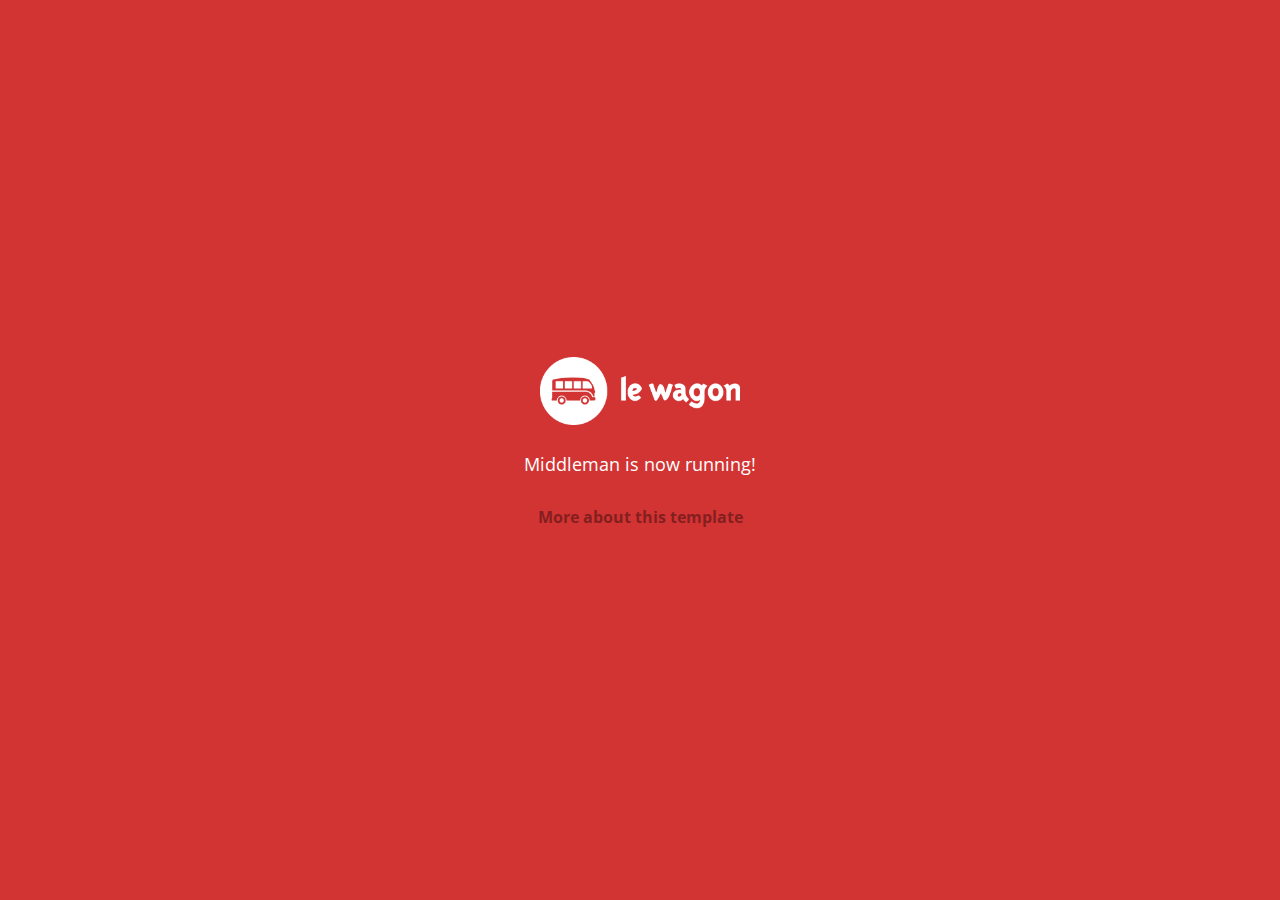
==== index.html @ 25d83727 "Automated commit at 2018-07-23 10:15:14 UTC by middleman-deploy 2.0.0-alpha" ====
<!doctype html>
<html>
  <head>
    <meta charset="utf-8">
    <meta http-equiv="x-ua-compatible" content="ie=edge">
    <meta name="viewport"
          content="width=device-width, initial-scale=1, shrink-to-fit=no">
    <!-- Use the title from a page's frontmatter if it has one -->
    <title>Le Wagon - Middleman</title>
    <link href="stylesheets/application-3c48b980.css" rel="stylesheet" />
    <script src="javascripts/application-93de88c9.js"></script>
    <link href="images/favicon-f15af148.png" rel="icon" type="image/png" />
  </head>
  <body>
    <div id="home">
  <div class="home-content">
    <img src="images/logo-acc9c0ec.png" width="200" alt="Logo" />
    <p>
      Middleman is now running!
    </p>
    <p class="about">
      <a href="about.html">More about this template</a>
    </p>
  </div>
</div>

  </body>
</html>
---- stylesheets/application-3c48b980.css ----
@import url("https://fonts.googleapis.com/css?family=Open+Sans:400,300,700|Raleway:400,100,300,700,500");/*!
 * Bootstrap v3.3.7 (http://getbootstrap.com)
 * Copyright 2011-2016 Twitter, Inc.
 * Licensed under MIT (https://github.com/twbs/bootstrap/blob/master/LICENSE)
 *//*! normalize.css v3.0.3 | MIT License | github.com/necolas/normalize.css */html{font-family:sans-serif;-ms-text-size-adjust:100%;-webkit-text-size-adjust:100%}body{margin:0}article,aside,details,figcaption,figure,footer,header,hgroup,main,menu,nav,section,summary{display:block}audio,canvas,progress,video{display:inline-block;vertical-align:baseline}audio:not([controls]){display:none;height:0}[hidden],template{display:none}a{background-color:transparent}a:active,a:hover{outline:0}abbr[title]{border-bottom:1px dotted}b,strong{font-weight:bold}dfn{font-style:italic}h1{font-size:2em;margin:0.67em 0}mark{background:#ff0;color:#000}small{font-size:80%}sub,sup{font-size:75%;line-height:0;position:relative;vertical-align:baseline}sup{top:-0.5em}sub{bottom:-0.25em}img{border:0}svg:not(:root){overflow:hidden}figure{margin:1em 40px}hr{-webkit-box-sizing:content-box;box-sizing:content-box;height:0}pre{overflow:auto}code,kbd,pre,samp{font-family:monospace, monospace;font-size:1em}button,input,optgroup,select,textarea{color:inherit;font:inherit;margin:0}button{overflow:visible}button,select{text-transform:none}button,html input[type="button"],input[type="reset"],input[type="submit"]{-webkit-appearance:button;cursor:pointer}button[disabled],html input[disabled]{cursor:default}button::-moz-focus-inner,input::-moz-focus-inner{border:0;padding:0}input{line-height:normal}input[type="checkbox"],input[type="radio"]{-webkit-box-sizing:border-box;box-sizing:border-box;padding:0}input[type="number"]::-webkit-inner-spin-button,input[type="number"]::-webkit-outer-spin-button{height:auto}input[type="search"]{-webkit-appearance:textfield;-webkit-box-sizing:content-box;box-sizing:content-box}input[type="search"]::-webkit-search-cancel-button,input[type="search"]::-webkit-search-decoration{-webkit-appearance:none}fieldset{border:1px solid #c0c0c0;margin:0 2px;padding:0.35em 0.625em 0.75em}legend{border:0;padding:0}textarea{overflow:auto}optgroup{font-weight:bold}table{border-collapse:collapse;border-spacing:0}td,th{padding:0}/*! Source: https://github.com/h5bp/html5-boilerplate/blob/master/src/css/main.css */@media print{*,*:before,*:after{background:transparent !important;color:#000 !important;-webkit-box-shadow:none !important;box-shadow:none !important;text-shadow:none !important}a,a:visited{text-decoration:underline}a[href]:after{content:" (" attr(href) ")"}abbr[title]:after{content:" (" attr(title) ")"}a[href^="#"]:after,a[href^="javascript:"]:after{content:""}pre,blockquote{border:1px solid #999;page-break-inside:avoid}thead{display:table-header-group}tr,img{page-break-inside:avoid}img{max-width:100% !important}p,h2,h3{orphans:3;widows:3}h2,h3{page-break-after:avoid}.navbar{display:none}.btn>.caret,.dropup>.btn>.caret{border-top-color:#000 !important}.label{border:1px solid #000}.table{border-collapse:collapse !important}.table td,.table th{background-color:#fff !important}.table-bordered th,.table-bordered td{border:1px solid #ddd !important}}@font-face{font-family:'Glyphicons Halflings';src:url("../assets/bootstrap/glyphicons-halflings-regular-86b6f62b.eot");src:url("../assets/bootstrap/glyphicons-halflings-regular-86b6f62b.eot?#iefix") format("embedded-opentype"),url("../assets/bootstrap/glyphicons-halflings-regular-ca35b697.woff2") format("woff2"),url("../assets/bootstrap/glyphicons-halflings-regular-278e49a8.woff") format("woff"),url("../assets/bootstrap/glyphicons-halflings-regular-44bc1850.ttf") format("truetype"),url("../assets/bootstrap/glyphicons-halflings-regular-de51a849.svg#glyphicons_halflingsregular") format("svg")}.glyphicon{position:relative;top:1px;display:inline-block;font-family:'Glyphicons Halflings';font-style:normal;font-weight:normal;line-height:1;-webkit-font-smoothing:antialiased;-moz-osx-font-smoothing:grayscale}.glyphicon-asterisk:before{content:"\002a"}.glyphicon-plus:before{content:"\002b"}.glyphicon-euro:before,.glyphicon-eur:before{content:"\20ac"}.glyphicon-minus:before{content:"\2212"}.glyphicon-cloud:before{content:"\2601"}.glyphicon-envelope:before{content:"\2709"}.glyphicon-pencil:before{content:"\270f"}.glyphicon-glass:before{content:"\e001"}.glyphicon-music:before{content:"\e002"}.glyphicon-search:before{content:"\e003"}.glyphicon-heart:before{content:"\e005"}.glyphicon-star:before{content:"\e006"}.glyphicon-star-empty:before{content:"\e007"}.glyphicon-user:before{content:"\e008"}.glyphicon-film:before{content:"\e009"}.glyphicon-th-large:before{content:"\e010"}.glyphicon-th:before{content:"\e011"}.glyphicon-th-list:before{content:"\e012"}.glyphicon-ok:before{content:"\e013"}.glyphicon-remove:before{content:"\e014"}.glyphicon-zoom-in:before{content:"\e015"}.glyphicon-zoom-out:before{content:"\e016"}.glyphicon-off:before{content:"\e017"}.glyphicon-signal:before{content:"\e018"}.glyphicon-cog:before{content:"\e019"}.glyphicon-trash:before{content:"\e020"}.glyphicon-home:before{content:"\e021"}.glyphicon-file:before{content:"\e022"}.glyphicon-time:before{content:"\e023"}.glyphicon-road:before{content:"\e024"}.glyphicon-download-alt:before{content:"\e025"}.glyphicon-download:before{content:"\e026"}.glyphicon-upload:before{content:"\e027"}.glyphicon-inbox:before{content:"\e028"}.glyphicon-play-circle:before{content:"\e029"}.glyphicon-repeat:before{content:"\e030"}.glyphicon-refresh:before{content:"\e031"}.glyphicon-list-alt:before{content:"\e032"}.glyphicon-lock:before{content:"\e033"}.glyphicon-flag:before{content:"\e034"}.glyphicon-headphones:before{content:"\e035"}.glyphicon-volume-off:before{content:"\e036"}.glyphicon-volume-down:before{content:"\e037"}.glyphicon-volume-up:before{content:"\e038"}.glyphicon-qrcode:before{content:"\e039"}.glyphicon-barcode:before{content:"\e040"}.glyphicon-tag:before{content:"\e041"}.glyphicon-tags:before{content:"\e042"}.glyphicon-book:before{content:"\e043"}.glyphicon-bookmark:before{content:"\e044"}.glyphicon-print:before{content:"\e045"}.glyphicon-camera:before{content:"\e046"}.glyphicon-font:before{content:"\e047"}.glyphicon-bold:before{content:"\e048"}.glyphicon-italic:before{content:"\e049"}.glyphicon-text-height:before{content:"\e050"}.glyphicon-text-width:before{content:"\e051"}.glyphicon-align-left:before{content:"\e052"}.glyphicon-align-center:before{content:"\e053"}.glyphicon-align-right:before{content:"\e054"}.glyphicon-align-justify:before{content:"\e055"}.glyphicon-list:before{content:"\e056"}.glyphicon-indent-left:before{content:"\e057"}.glyphicon-indent-right:before{content:"\e058"}.glyphicon-facetime-video:before{content:"\e059"}.glyphicon-picture:before{content:"\e060"}.glyphicon-map-marker:before{content:"\e062"}.glyphicon-adjust:before{content:"\e063"}.glyphicon-tint:before{content:"\e064"}.glyphicon-edit:before{content:"\e065"}.glyphicon-share:before{content:"\e066"}.glyphicon-check:before{content:"\e067"}.glyphicon-move:before{content:"\e068"}.glyphicon-step-backward:before{content:"\e069"}.glyphicon-fast-backward:before{content:"\e070"}.glyphicon-backward:before{content:"\e071"}.glyphicon-play:before{content:"\e072"}.glyphicon-pause:before{content:"\e073"}.glyphicon-stop:before{content:"\e074"}.glyphicon-forward:before{content:"\e075"}.glyphicon-fast-forward:before{content:"\e076"}.glyphicon-step-forward:before{content:"\e077"}.glyphicon-eject:before{content:"\e078"}.glyphicon-chevron-left:before{content:"\e079"}.glyphicon-chevron-right:before{content:"\e080"}.glyphicon-plus-sign:before{content:"\e081"}.glyphicon-minus-sign:before{content:"\e082"}.glyphicon-remove-sign:before{content:"\e083"}.glyphicon-ok-sign:before{content:"\e084"}.glyphicon-question-sign:before{content:"\e085"}.glyphicon-info-sign:before{content:"\e086"}.glyphicon-screenshot:before{content:"\e087"}.glyphicon-remove-circle:before{content:"\e088"}.glyphicon-ok-circle:before{content:"\e089"}.glyphicon-ban-circle:before{content:"\e090"}.glyphicon-arrow-left:before{content:"\e091"}.glyphicon-arrow-right:before{content:"\e092"}.glyphicon-arrow-up:before{content:"\e093"}.glyphicon-arrow-down:before{content:"\e094"}.glyphicon-share-alt:before{content:"\e095"}.glyphicon-resize-full:before{content:"\e096"}.glyphicon-resize-small:before{content:"\e097"}.glyphicon-exclamation-sign:before{content:"\e101"}.glyphicon-gift:before{content:"\e102"}.glyphicon-leaf:before{content:"\e103"}.glyphicon-fire:before{content:"\e104"}.glyphicon-eye-open:before{content:"\e105"}.glyphicon-eye-close:before{content:"\e106"}.glyphicon-warning-sign:before{content:"\e107"}.glyphicon-plane:before{content:"\e108"}.glyphicon-calendar:before{content:"\e109"}.glyphicon-random:before{content:"\e110"}.glyphicon-comment:before{content:"\e111"}.glyphicon-magnet:before{content:"\e112"}.glyphicon-chevron-up:before{content:"\e113"}.glyphicon-chevron-down:before{content:"\e114"}.glyphicon-retweet:before{content:"\e115"}.glyphicon-shopping-cart:before{content:"\e116"}.glyphicon-folder-close:before{content:"\e117"}.glyphicon-folder-open:before{content:"\e118"}.glyphicon-resize-vertical:before{content:"\e119"}.glyphicon-resize-horizontal:before{content:"\e120"}.glyphicon-hdd:before{content:"\e121"}.glyphicon-bullhorn:before{content:"\e122"}.glyphicon-bell:before{content:"\e123"}.glyphicon-certificate:before{content:"\e124"}.glyphicon-thumbs-up:before{content:"\e125"}.glyphicon-thumbs-down:before{content:"\e126"}.glyphicon-hand-right:before{content:"\e127"}.glyphicon-hand-left:before{content:"\e128"}.glyphicon-hand-up:before{content:"\e129"}.glyphicon-hand-down:before{content:"\e130"}.glyphicon-circle-arrow-right:before{content:"\e131"}.glyphicon-circle-arrow-left:before{content:"\e132"}.glyphicon-circle-arrow-up:before{content:"\e133"}.glyphicon-circle-arrow-down:before{content:"\e134"}.glyphicon-globe:before{content:"\e135"}.glyphicon-wrench:before{content:"\e136"}.glyphicon-tasks:before{content:"\e137"}.glyphicon-filter:before{content:"\e138"}.glyphicon-briefcase:before{content:"\e139"}.glyphicon-fullscreen:before{content:"\e140"}.glyphicon-dashboard:before{content:"\e141"}.glyphicon-paperclip:before{content:"\e142"}.glyphicon-heart-empty:before{content:"\e143"}.glyphicon-link:before{content:"\e144"}.glyphicon-phone:before{content:"\e145"}.glyphicon-pushpin:before{content:"\e146"}.glyphicon-usd:before{content:"\e148"}.glyphicon-gbp:before{content:"\e149"}.glyphicon-sort:before{content:"\e150"}.glyphicon-sort-by-alphabet:before{content:"\e151"}.glyphicon-sort-by-alphabet-alt:before{content:"\e152"}.glyphicon-sort-by-order:before{content:"\e153"}.glyphicon-sort-by-order-alt:before{content:"\e154"}.glyphicon-sort-by-attributes:before{content:"\e155"}.glyphicon-sort-by-attributes-alt:before{content:"\e156"}.glyphicon-unchecked:before{content:"\e157"}.glyphicon-expand:before{content:"\e158"}.glyphicon-collapse-down:before{content:"\e159"}.glyphicon-collapse-up:before{content:"\e160"}.glyphicon-log-in:before{content:"\e161"}.glyphicon-flash:before{content:"\e162"}.glyphicon-log-out:before{content:"\e163"}.glyphicon-new-window:before{content:"\e164"}.glyphicon-record:before{content:"\e165"}.glyphicon-save:before{content:"\e166"}.glyphicon-open:before{content:"\e167"}.glyphicon-saved:before{content:"\e168"}.glyphicon-import:before{content:"\e169"}.glyphicon-export:before{content:"\e170"}.glyphicon-send:before{content:"\e171"}.glyphicon-floppy-disk:before{content:"\e172"}.glyphicon-floppy-saved:before{content:"\e173"}.glyphicon-floppy-remove:before{content:"\e174"}.glyphicon-floppy-save:before{content:"\e175"}.glyphicon-floppy-open:before{content:"\e176"}.glyphicon-credit-card:before{content:"\e177"}.glyphicon-transfer:before{content:"\e178"}.glyphicon-cutlery:before{content:"\e179"}.glyphicon-header:before{content:"\e180"}.glyphicon-compressed:before{content:"\e181"}.glyphicon-earphone:before{content:"\e182"}.glyphicon-phone-alt:before{content:"\e183"}.glyphicon-tower:before{content:"\e184"}.glyphicon-stats:before{content:"\e185"}.glyphicon-sd-video:before{content:"\e186"}.glyphicon-hd-video:before{content:"\e187"}.glyphicon-subtitles:before{content:"\e188"}.glyphicon-sound-stereo:before{content:"\e189"}.glyphicon-sound-dolby:before{content:"\e190"}.glyphicon-sound-5-1:before{content:"\e191"}.glyphicon-sound-6-1:before{content:"\e192"}.glyphicon-sound-7-1:before{content:"\e193"}.glyphicon-copyright-mark:before{content:"\e194"}.glyphicon-registration-mark:before{content:"\e195"}.glyphicon-cloud-download:before{content:"\e197"}.glyphicon-cloud-upload:before{content:"\e198"}.glyphicon-tree-conifer:before{content:"\e199"}.glyphicon-tree-deciduous:before{content:"\e200"}.glyphicon-cd:before{content:"\e201"}.glyphicon-save-file:before{content:"\e202"}.glyphicon-open-file:before{content:"\e203"}.glyphicon-level-up:before{content:"\e204"}.glyphicon-copy:before{content:"\e205"}.glyphicon-paste:before{content:"\e206"}.glyphicon-alert:before{content:"\e209"}.glyphicon-equalizer:before{content:"\e210"}.glyphicon-king:before{content:"\e211"}.glyphicon-queen:before{content:"\e212"}.glyphicon-pawn:before{content:"\e213"}.glyphicon-bishop:before{content:"\e214"}.glyphicon-knight:before{content:"\e215"}.glyphicon-baby-formula:before{content:"\e216"}.glyphicon-tent:before{content:"\26fa"}.glyphicon-blackboard:before{content:"\e218"}.glyphicon-bed:before{content:"\e219"}.glyphicon-apple:before{content:"\f8ff"}.glyphicon-erase:before{content:"\e221"}.glyphicon-hourglass:before{content:"\231b"}.glyphicon-lamp:before{content:"\e223"}.glyphicon-duplicate:before{content:"\e224"}.glyphicon-piggy-bank:before{content:"\e225"}.glyphicon-scissors:before{content:"\e226"}.glyphicon-bitcoin:before{content:"\e227"}.glyphicon-btc:before{content:"\e227"}.glyphicon-xbt:before{content:"\e227"}.glyphicon-yen:before{content:"\00a5"}.glyphicon-jpy:before{content:"\00a5"}.glyphicon-ruble:before{content:"\20bd"}.glyphicon-rub:before{content:"\20bd"}.glyphicon-scale:before{content:"\e230"}.glyphicon-ice-lolly:before{content:"\e231"}.glyphicon-ice-lolly-tasted:before{content:"\e232"}.glyphicon-education:before{content:"\e233"}.glyphicon-option-horizontal:before{content:"\e234"}.glyphicon-option-vertical:before{content:"\e235"}.glyphicon-menu-hamburger:before{content:"\e236"}.glyphicon-modal-window:before{content:"\e237"}.glyphicon-oil:before{content:"\e238"}.glyphicon-grain:before{content:"\e239"}.glyphicon-sunglasses:before{content:"\e240"}.glyphicon-text-size:before{content:"\e241"}.glyphicon-text-color:before{content:"\e242"}.glyphicon-text-background:before{content:"\e243"}.glyphicon-object-align-top:before{content:"\e244"}.glyphicon-object-align-bottom:before{content:"\e245"}.glyphicon-object-align-horizontal:before{content:"\e246"}.glyphicon-object-align-left:before{content:"\e247"}.glyphicon-object-align-vertical:before{content:"\e248"}.glyphicon-object-align-right:before{content:"\e249"}.glyphicon-triangle-right:before{content:"\e250"}.glyphicon-triangle-left:before{content:"\e251"}.glyphicon-triangle-bottom:before{content:"\e252"}.glyphicon-triangle-top:before{content:"\e253"}.glyphicon-console:before{content:"\e254"}.glyphicon-superscript:before{content:"\e255"}.glyphicon-subscript:before{content:"\e256"}.glyphicon-menu-left:before{content:"\e257"}.glyphicon-menu-right:before{content:"\e258"}.glyphicon-menu-down:before{content:"\e259"}.glyphicon-menu-up:before{content:"\e260"}*{-webkit-box-sizing:border-box;box-sizing:border-box}*:before,*:after{-webkit-box-sizing:border-box;box-sizing:border-box}html{font-size:10px;-webkit-tap-highlight-color:transparent}body{font-family:"Open Sans", "Helvetica", "sans-serif";font-size:18px;line-height:1.42857143;color:#333333;background-color:#F4F4F4}input,button,select,textarea{font-family:inherit;font-size:inherit;line-height:inherit}a{color:#469AE0;text-decoration:none}a:hover,a:focus{color:#1f74ba;text-decoration:underline}a:focus{outline:5px auto -webkit-focus-ring-color;outline-offset:-2px}figure{margin:0}img{vertical-align:middle}.img-responsive{display:block;max-width:100%;height:auto}.img-rounded{border-radius:2px}.img-thumbnail{padding:4px;line-height:1.42857143;background-color:#F4F4F4;border:1px solid #ddd;border-radius:2px;-webkit-transition:all 0.2s ease-in-out;transition:all 0.2s ease-in-out;display:inline-block;max-width:100%;height:auto}.img-circle{border-radius:50%}hr{margin-top:25px;margin-bottom:25px;border:0;border-top:1px solid #eeeeee}.sr-only{position:absolute;width:1px;height:1px;margin:-1px;padding:0;overflow:hidden;clip:rect(0, 0, 0, 0);border:0}.sr-only-focusable:active,.sr-only-focusable:focus{position:static;width:auto;height:auto;margin:0;overflow:visible;clip:auto}[role="button"]{cursor:pointer}h1,h2,h3,h4,h5,h6,.h1,.h2,.h3,.h4,.h5,.h6{font-family:"Raleway", "Helvetica", "sans-serif";font-weight:500;line-height:1.1;color:inherit}h1 small,h1 .small,h2 small,h2 .small,h3 small,h3 .small,h4 small,h4 .small,h5 small,h5 .small,h6 small,h6 .small,.h1 small,.h1 .small,.h2 small,.h2 .small,.h3 small,.h3 .small,.h4 small,.h4 .small,.h5 small,.h5 .small,.h6 small,.h6 .small{font-weight:normal;line-height:1;color:#777777}h1,.h1,h2,.h2,h3,.h3{margin-top:25px;margin-bottom:12.5px}h1 small,h1 .small,.h1 small,.h1 .small,h2 small,h2 .small,.h2 small,.h2 .small,h3 small,h3 .small,.h3 small,.h3 .small{font-size:65%}h4,.h4,h5,.h5,h6,.h6{margin-top:12.5px;margin-bottom:12.5px}h4 small,h4 .small,.h4 small,.h4 .small,h5 small,h5 .small,.h5 small,.h5 .small,h6 small,h6 .small,.h6 small,.h6 .small{font-size:75%}h1,.h1{font-size:46px}h2,.h2{font-size:38px}h3,.h3{font-size:31px}h4,.h4{font-size:23px}h5,.h5{font-size:18px}h6,.h6{font-size:16px}p{margin:0 0 12.5px}.lead{margin-bottom:25px;font-size:20px;font-weight:300;line-height:1.4}@media (min-width: 768px){.lead{font-size:27px}}small,.small{font-size:88%}mark,.mark{background-color:#fcf8e3;padding:.2em}.text-left{text-align:left}.text-right{text-align:right}.text-center{text-align:center}.text-justify{text-align:justify}.text-nowrap{white-space:nowrap}.text-lowercase{text-transform:lowercase}.text-uppercase,.initialism{text-transform:uppercase}.text-capitalize{text-transform:capitalize}.text-muted{color:#777777}.text-primary{color:#469AE0}a.text-primary:hover,a.text-primary:focus{color:#2381d0}.text-success{color:#3c763d}a.text-success:hover,a.text-success:focus{color:#2b542c}.text-info{color:#31708f}a.text-info:hover,a.text-info:focus{color:#245269}.text-warning{color:#8a6d3b}a.text-warning:hover,a.text-warning:focus{color:#66512c}.text-danger{color:#a94442}a.text-danger:hover,a.text-danger:focus{color:#843534}.bg-primary{color:#fff}.bg-primary{background-color:#469AE0}a.bg-primary:hover,a.bg-primary:focus{background-color:#2381d0}.bg-success{background-color:#dff0d8}a.bg-success:hover,a.bg-success:focus{background-color:#c1e2b3}.bg-info{background-color:#d9edf7}a.bg-info:hover,a.bg-info:focus{background-color:#afd9ee}.bg-warning{background-color:#fcf8e3}a.bg-warning:hover,a.bg-warning:focus{background-color:#f7ecb5}.bg-danger{background-color:#f2dede}a.bg-danger:hover,a.bg-danger:focus{background-color:#e4b9b9}.page-header{padding-bottom:11.5px;margin:50px 0 25px;border-bottom:1px solid #eeeeee}ul,ol{margin-top:0;margin-bottom:12.5px}ul ul,ul ol,ol ul,ol ol{margin-bottom:0}.list-unstyled{padding-left:0;list-style:none}.list-inline{padding-left:0;list-style:none;margin-left:-5px}.list-inline>li{display:inline-block;padding-left:5px;padding-right:5px}dl{margin-top:0;margin-bottom:25px}dt,dd{line-height:1.42857143}dt{font-weight:bold}dd{margin-left:0}.dl-horizontal dd:before,.dl-horizontal dd:after{content:" ";display:table}.dl-horizontal dd:after{clear:both}@media (min-width: 768px){.dl-horizontal dt{float:left;width:160px;clear:left;text-align:right;overflow:hidden;text-overflow:ellipsis;white-space:nowrap}.dl-horizontal dd{margin-left:180px}}abbr[title],abbr[data-original-title]{cursor:help;border-bottom:1px dotted #777777}.initialism{font-size:90%}blockquote{padding:12.5px 25px;margin:0 0 25px;font-size:22.5px;border-left:5px solid #eeeeee}blockquote p:last-child,blockquote ul:last-child,blockquote ol:last-child{margin-bottom:0}blockquote footer,blockquote small,blockquote .small{display:block;font-size:80%;line-height:1.42857143;color:#777777}blockquote footer:before,blockquote small:before,blockquote .small:before{content:'\2014 \00A0'}.blockquote-reverse,blockquote.pull-right{padding-right:15px;padding-left:0;border-right:5px solid #eeeeee;border-left:0;text-align:right}.blockquote-reverse footer:before,.blockquote-reverse small:before,.blockquote-reverse .small:before,blockquote.pull-right footer:before,blockquote.pull-right small:before,blockquote.pull-right .small:before{content:''}.blockquote-reverse footer:after,.blockquote-reverse small:after,.blockquote-reverse .small:after,blockquote.pull-right footer:after,blockquote.pull-right small:after,blockquote.pull-right .small:after{content:'\00A0 \2014'}address{margin-bottom:25px;font-style:normal;line-height:1.42857143}code,kbd,pre,samp{font-family:Menlo, Monaco, Consolas, "Courier New", monospace}code{padding:2px 4px;font-size:90%;color:#c7254e;background-color:#f9f2f4;border-radius:2px}kbd{padding:2px 4px;font-size:90%;color:#fff;background-color:#333;border-radius:2px;-webkit-box-shadow:inset 0 -1px 0 rgba(0,0,0,0.25);box-shadow:inset 0 -1px 0 rgba(0,0,0,0.25)}kbd kbd{padding:0;font-size:100%;font-weight:bold;-webkit-box-shadow:none;box-shadow:none}pre{display:block;padding:12px;margin:0 0 12.5px;font-size:17px;line-height:1.42857143;word-break:break-all;word-wrap:break-word;color:#333333;background-color:#f5f5f5;border:1px solid #ccc;border-radius:2px}pre code{padding:0;font-size:inherit;color:inherit;white-space:pre-wrap;background-color:transparent;border-radius:0}.pre-scrollable{max-height:340px;overflow-y:scroll}.container{margin-right:auto;margin-left:auto;padding-left:15px;padding-right:15px}.container:before,.container:after{content:" ";display:table}.container:after{clear:both}@media (min-width: 768px){.container{width:750px}}@media (min-width: 992px){.container{width:970px}}@media (min-width: 1200px){.container{width:1170px}}.container-fluid{margin-right:auto;margin-left:auto;padding-left:15px;padding-right:15px}.container-fluid:before,.container-fluid:after{content:" ";display:table}.container-fluid:after{clear:both}.row{margin-left:-15px;margin-right:-15px}.row:before,.row:after{content:" ";display:table}.row:after{clear:both}.col-xs-1,.col-sm-1,.col-md-1,.col-lg-1,.col-xs-2,.col-sm-2,.col-md-2,.col-lg-2,.col-xs-3,.col-sm-3,.col-md-3,.col-lg-3,.col-xs-4,.col-sm-4,.col-md-4,.col-lg-4,.col-xs-5,.col-sm-5,.col-md-5,.col-lg-5,.col-xs-6,.col-sm-6,.col-md-6,.col-lg-6,.col-xs-7,.col-sm-7,.col-md-7,.col-lg-7,.col-xs-8,.col-sm-8,.col-md-8,.col-lg-8,.col-xs-9,.col-sm-9,.col-md-9,.col-lg-9,.col-xs-10,.col-sm-10,.col-md-10,.col-lg-10,.col-xs-11,.col-sm-11,.col-md-11,.col-lg-11,.col-xs-12,.col-sm-12,.col-md-12,.col-lg-12{position:relative;min-height:1px;padding-left:15px;padding-right:15px}.col-xs-1,.col-xs-2,.col-xs-3,.col-xs-4,.col-xs-5,.col-xs-6,.col-xs-7,.col-xs-8,.col-xs-9,.col-xs-10,.col-xs-11,.col-xs-12{float:left}.col-xs-1{width:8.33333333%}.col-xs-2{width:16.66666667%}.col-xs-3{width:25%}.col-xs-4{width:33.33333333%}.col-xs-5{width:41.66666667%}.col-xs-6{width:50%}.col-xs-7{width:58.33333333%}.col-xs-8{width:66.66666667%}.col-xs-9{width:75%}.col-xs-10{width:83.33333333%}.col-xs-11{width:91.66666667%}.col-xs-12{width:100%}.col-xs-pull-0{right:auto}.col-xs-pull-1{right:8.33333333%}.col-xs-pull-2{right:16.66666667%}.col-xs-pull-3{right:25%}.col-xs-pull-4{right:33.33333333%}.col-xs-pull-5{right:41.66666667%}.col-xs-pull-6{right:50%}.col-xs-pull-7{right:58.33333333%}.col-xs-pull-8{right:66.66666667%}.col-xs-pull-9{right:75%}.col-xs-pull-10{right:83.33333333%}.col-xs-pull-11{right:91.66666667%}.col-xs-pull-12{right:100%}.col-xs-push-0{left:auto}.col-xs-push-1{left:8.33333333%}.col-xs-push-2{left:16.66666667%}.col-xs-push-3{left:25%}.col-xs-push-4{left:33.33333333%}.col-xs-push-5{left:41.66666667%}.col-xs-push-6{left:50%}.col-xs-push-7{left:58.33333333%}.col-xs-push-8{left:66.66666667%}.col-xs-push-9{left:75%}.col-xs-push-10{left:83.33333333%}.col-xs-push-11{left:91.66666667%}.col-xs-push-12{left:100%}.col-xs-offset-0{margin-left:0%}.col-xs-offset-1{margin-left:8.33333333%}.col-xs-offset-2{margin-left:16.66666667%}.col-xs-offset-3{margin-left:25%}.col-xs-offset-4{margin-left:33.33333333%}.col-xs-offset-5{margin-left:41.66666667%}.col-xs-offset-6{margin-left:50%}.col-xs-offset-7{margin-left:58.33333333%}.col-xs-offset-8{margin-left:66.66666667%}.col-xs-offset-9{margin-left:75%}.col-xs-offset-10{margin-left:83.33333333%}.col-xs-offset-11{margin-left:91.66666667%}.col-xs-offset-12{margin-left:100%}@media (min-width: 768px){.col-sm-1,.col-sm-2,.col-sm-3,.col-sm-4,.col-sm-5,.col-sm-6,.col-sm-7,.col-sm-8,.col-sm-9,.col-sm-10,.col-sm-11,.col-sm-12{float:left}.col-sm-1{width:8.33333333%}.col-sm-2{width:16.66666667%}.col-sm-3{width:25%}.col-sm-4{width:33.33333333%}.col-sm-5{width:41.66666667%}.col-sm-6{width:50%}.col-sm-7{width:58.33333333%}.col-sm-8{width:66.66666667%}.col-sm-9{width:75%}.col-sm-10{width:83.33333333%}.col-sm-11{width:91.66666667%}.col-sm-12{width:100%}.col-sm-pull-0{right:auto}.col-sm-pull-1{right:8.33333333%}.col-sm-pull-2{right:16.66666667%}.col-sm-pull-3{right:25%}.col-sm-pull-4{right:33.33333333%}.col-sm-pull-5{right:41.66666667%}.col-sm-pull-6{right:50%}.col-sm-pull-7{right:58.33333333%}.col-sm-pull-8{right:66.66666667%}.col-sm-pull-9{right:75%}.col-sm-pull-10{right:83.33333333%}.col-sm-pull-11{right:91.66666667%}.col-sm-pull-12{right:100%}.col-sm-push-0{left:auto}.col-sm-push-1{left:8.33333333%}.col-sm-push-2{left:16.66666667%}.col-sm-push-3{left:25%}.col-sm-push-4{left:33.33333333%}.col-sm-push-5{left:41.66666667%}.col-sm-push-6{left:50%}.col-sm-push-7{left:58.33333333%}.col-sm-push-8{left:66.66666667%}.col-sm-push-9{left:75%}.col-sm-push-10{left:83.33333333%}.col-sm-push-11{left:91.66666667%}.col-sm-push-12{left:100%}.col-sm-offset-0{margin-left:0%}.col-sm-offset-1{margin-left:8.33333333%}.col-sm-offset-2{margin-left:16.66666667%}.col-sm-offset-3{margin-left:25%}.col-sm-offset-4{margin-left:33.33333333%}.col-sm-offset-5{margin-left:41.66666667%}.col-sm-offset-6{margin-left:50%}.col-sm-offset-7{margin-left:58.33333333%}.col-sm-offset-8{margin-left:66.66666667%}.col-sm-offset-9{margin-left:75%}.col-sm-offset-10{margin-left:83.33333333%}.col-sm-offset-11{margin-left:91.66666667%}.col-sm-offset-12{margin-left:100%}}@media (min-width: 992px){.col-md-1,.col-md-2,.col-md-3,.col-md-4,.col-md-5,.col-md-6,.col-md-7,.col-md-8,.col-md-9,.col-md-10,.col-md-11,.col-md-12{float:left}.col-md-1{width:8.33333333%}.col-md-2{width:16.66666667%}.col-md-3{width:25%}.col-md-4{width:33.33333333%}.col-md-5{width:41.66666667%}.col-md-6{width:50%}.col-md-7{width:58.33333333%}.col-md-8{width:66.66666667%}.col-md-9{width:75%}.col-md-10{width:83.33333333%}.col-md-11{width:91.66666667%}.col-md-12{width:100%}.col-md-pull-0{right:auto}.col-md-pull-1{right:8.33333333%}.col-md-pull-2{right:16.66666667%}.col-md-pull-3{right:25%}.col-md-pull-4{right:33.33333333%}.col-md-pull-5{right:41.66666667%}.col-md-pull-6{right:50%}.col-md-pull-7{right:58.33333333%}.col-md-pull-8{right:66.66666667%}.col-md-pull-9{right:75%}.col-md-pull-10{right:83.33333333%}.col-md-pull-11{right:91.66666667%}.col-md-pull-12{right:100%}.col-md-push-0{left:auto}.col-md-push-1{left:8.33333333%}.col-md-push-2{left:16.66666667%}.col-md-push-3{left:25%}.col-md-push-4{left:33.33333333%}.col-md-push-5{left:41.66666667%}.col-md-push-6{left:50%}.col-md-push-7{left:58.33333333%}.col-md-push-8{left:66.66666667%}.col-md-push-9{left:75%}.col-md-push-10{left:83.33333333%}.col-md-push-11{left:91.66666667%}.col-md-push-12{left:100%}.col-md-offset-0{margin-left:0%}.col-md-offset-1{margin-left:8.33333333%}.col-md-offset-2{margin-left:16.66666667%}.col-md-offset-3{margin-left:25%}.col-md-offset-4{margin-left:33.33333333%}.col-md-offset-5{margin-left:41.66666667%}.col-md-offset-6{margin-left:50%}.col-md-offset-7{margin-left:58.33333333%}.col-md-offset-8{margin-left:66.66666667%}.col-md-offset-9{margin-left:75%}.col-md-offset-10{margin-left:83.33333333%}.col-md-offset-11{margin-left:91.66666667%}.col-md-offset-12{margin-left:100%}}@media (min-width: 1200px){.col-lg-1,.col-lg-2,.col-lg-3,.col-lg-4,.col-lg-5,.col-lg-6,.col-lg-7,.col-lg-8,.col-lg-9,.col-lg-10,.col-lg-11,.col-lg-12{float:left}.col-lg-1{width:8.33333333%}.col-lg-2{width:16.66666667%}.col-lg-3{width:25%}.col-lg-4{width:33.33333333%}.col-lg-5{width:41.66666667%}.col-lg-6{width:50%}.col-lg-7{width:58.33333333%}.col-lg-8{width:66.66666667%}.col-lg-9{width:75%}.col-lg-10{width:83.33333333%}.col-lg-11{width:91.66666667%}.col-lg-12{width:100%}.col-lg-pull-0{right:auto}.col-lg-pull-1{right:8.33333333%}.col-lg-pull-2{right:16.66666667%}.col-lg-pull-3{right:25%}.col-lg-pull-4{right:33.33333333%}.col-lg-pull-5{right:41.66666667%}.col-lg-pull-6{right:50%}.col-lg-pull-7{right:58.33333333%}.col-lg-pull-8{right:66.66666667%}.col-lg-pull-9{right:75%}.col-lg-pull-10{right:83.33333333%}.col-lg-pull-11{right:91.66666667%}.col-lg-pull-12{right:100%}.col-lg-push-0{left:auto}.col-lg-push-1{left:8.33333333%}.col-lg-push-2{left:16.66666667%}.col-lg-push-3{left:25%}.col-lg-push-4{left:33.33333333%}.col-lg-push-5{left:41.66666667%}.col-lg-push-6{left:50%}.col-lg-push-7{left:58.33333333%}.col-lg-push-8{left:66.66666667%}.col-lg-push-9{left:75%}.col-lg-push-10{left:83.33333333%}.col-lg-push-11{left:91.66666667%}.col-lg-push-12{left:100%}.col-lg-offset-0{margin-left:0%}.col-lg-offset-1{margin-left:8.33333333%}.col-lg-offset-2{margin-left:16.66666667%}.col-lg-offset-3{margin-left:25%}.col-lg-offset-4{margin-left:33.33333333%}.col-lg-offset-5{margin-left:41.66666667%}.col-lg-offset-6{margin-left:50%}.col-lg-offset-7{margin-left:58.33333333%}.col-lg-offset-8{margin-left:66.66666667%}.col-lg-offset-9{margin-left:75%}.col-lg-offset-10{margin-left:83.33333333%}.col-lg-offset-11{margin-left:91.66666667%}.col-lg-offset-12{margin-left:100%}}table{background-color:transparent}caption{padding-top:8px;padding-bottom:8px;color:#777777;text-align:left}th{text-align:left}.table{width:100%;max-width:100%;margin-bottom:25px}.table>thead>tr>th,.table>thead>tr>td,.table>tbody>tr>th,.table>tbody>tr>td,.table>tfoot>tr>th,.table>tfoot>tr>td{padding:8px;line-height:1.42857143;vertical-align:top;border-top:1px solid #ddd}.table>thead>tr>th{vertical-align:bottom;border-bottom:2px solid #ddd}.table>caption+thead>tr:first-child>th,.table>caption+thead>tr:first-child>td,.table>colgroup+thead>tr:first-child>th,.table>colgroup+thead>tr:first-child>td,.table>thead:first-child>tr:first-child>th,.table>thead:first-child>tr:first-child>td{border-top:0}.table>tbody+tbody{border-top:2px solid #ddd}.table .table{background-color:#F4F4F4}.table-condensed>thead>tr>th,.table-condensed>thead>tr>td,.table-condensed>tbody>tr>th,.table-condensed>tbody>tr>td,.table-condensed>tfoot>tr>th,.table-condensed>tfoot>tr>td{padding:5px}.table-bordered{border:1px solid #ddd}.table-bordered>thead>tr>th,.table-bordered>thead>tr>td,.table-bordered>tbody>tr>th,.table-bordered>tbody>tr>td,.table-bordered>tfoot>tr>th,.table-bordered>tfoot>tr>td{border:1px solid #ddd}.table-bordered>thead>tr>th,.table-bordered>thead>tr>td{border-bottom-width:2px}.table-striped>tbody>tr:nth-of-type(odd){background-color:#f9f9f9}.table-hover>tbody>tr:hover{background-color:#f5f5f5}table col[class*="col-"]{position:static;float:none;display:table-column}table td[class*="col-"],table th[class*="col-"]{position:static;float:none;display:table-cell}.table>thead>tr>td.active,.table>thead>tr>th.active,.table>thead>tr.active>td,.table>thead>tr.active>th,.table>tbody>tr>td.active,.table>tbody>tr>th.active,.table>tbody>tr.active>td,.table>tbody>tr.active>th,.table>tfoot>tr>td.active,.table>tfoot>tr>th.active,.table>tfoot>tr.active>td,.table>tfoot>tr.active>th{background-color:#f5f5f5}.table-hover>tbody>tr>td.active:hover,.table-hover>tbody>tr>th.active:hover,.table-hover>tbody>tr.active:hover>td,.table-hover>tbody>tr:hover>.active,.table-hover>tbody>tr.active:hover>th{background-color:#e8e8e8}.table>thead>tr>td.success,.table>thead>tr>th.success,.table>thead>tr.success>td,.table>thead>tr.success>th,.table>tbody>tr>td.success,.table>tbody>tr>th.success,.table>tbody>tr.success>td,.table>tbody>tr.success>th,.table>tfoot>tr>td.success,.table>tfoot>tr>th.success,.table>tfoot>tr.success>td,.table>tfoot>tr.success>th{background-color:#dff0d8}.table-hover>tbody>tr>td.success:hover,.table-hover>tbody>tr>th.success:hover,.table-hover>tbody>tr.success:hover>td,.table-hover>tbody>tr:hover>.success,.table-hover>tbody>tr.success:hover>th{background-color:#d0e9c6}.table>thead>tr>td.info,.table>thead>tr>th.info,.table>thead>tr.info>td,.table>thead>tr.info>th,.table>tbody>tr>td.info,.table>tbody>tr>th.info,.table>tbody>tr.info>td,.table>tbody>tr.info>th,.table>tfoot>tr>td.info,.table>tfoot>tr>th.info,.table>tfoot>tr.info>td,.table>tfoot>tr.info>th{background-color:#d9edf7}.table-hover>tbody>tr>td.info:hover,.table-hover>tbody>tr>th.info:hover,.table-hover>tbody>tr.info:hover>td,.table-hover>tbody>tr:hover>.info,.table-hover>tbody>tr.info:hover>th{background-color:#c4e3f3}.table>thead>tr>td.warning,.table>thead>tr>th.warning,.table>thead>tr.warning>td,.table>thead>tr.warning>th,.table>tbody>tr>td.warning,.table>tbody>tr>th.warning,.table>tbody>tr.warning>td,.table>tbody>tr.warning>th,.table>tfoot>tr>td.warning,.table>tfoot>tr>th.warning,.table>tfoot>tr.warning>td,.table>tfoot>tr.warning>th{background-color:#fcf8e3}.table-hover>tbody>tr>td.warning:hover,.table-hover>tbody>tr>th.warning:hover,.table-hover>tbody>tr.warning:hover>td,.table-hover>tbody>tr:hover>.warning,.table-hover>tbody>tr.warning:hover>th{background-color:#faf2cc}.table>thead>tr>td.danger,.table>thead>tr>th.danger,.table>thead>tr.danger>td,.table>thead>tr.danger>th,.table>tbody>tr>td.danger,.table>tbody>tr>th.danger,.table>tbody>tr.danger>td,.table>tbody>tr.danger>th,.table>tfoot>tr>td.danger,.table>tfoot>tr>th.danger,.table>tfoot>tr.danger>td,.table>tfoot>tr.danger>th{background-color:#f2dede}.table-hover>tbody>tr>td.danger:hover,.table-hover>tbody>tr>th.danger:hover,.table-hover>tbody>tr.danger:hover>td,.table-hover>tbody>tr:hover>.danger,.table-hover>tbody>tr.danger:hover>th{background-color:#ebcccc}.table-responsive{overflow-x:auto;min-height:0.01%}@media screen and (max-width: 767px){.table-responsive{width:100%;margin-bottom:18.75px;overflow-y:hidden;-ms-overflow-style:-ms-autohiding-scrollbar;border:1px solid #ddd}.table-responsive>.table{margin-bottom:0}.table-responsive>.table>thead>tr>th,.table-responsive>.table>thead>tr>td,.table-responsive>.table>tbody>tr>th,.table-responsive>.table>tbody>tr>td,.table-responsive>.table>tfoot>tr>th,.table-responsive>.table>tfoot>tr>td{white-space:nowrap}.table-responsive>.table-bordered{border:0}.table-responsive>.table-bordered>thead>tr>th:first-child,.table-responsive>.table-bordered>thead>tr>td:first-child,.table-responsive>.table-bordered>tbody>tr>th:first-child,.table-responsive>.table-bordered>tbody>tr>td:first-child,.table-responsive>.table-bordered>tfoot>tr>th:first-child,.table-responsive>.table-bordered>tfoot>tr>td:first-child{border-left:0}.table-responsive>.table-bordered>thead>tr>th:last-child,.table-responsive>.table-bordered>thead>tr>td:last-child,.table-responsive>.table-bordered>tbody>tr>th:last-child,.table-responsive>.table-bordered>tbody>tr>td:last-child,.table-responsive>.table-bordered>tfoot>tr>th:last-child,.table-responsive>.table-bordered>tfoot>tr>td:last-child{border-right:0}.table-responsive>.table-bordered>tbody>tr:last-child>th,.table-responsive>.table-bordered>tbody>tr:last-child>td,.table-responsive>.table-bordered>tfoot>tr:last-child>th,.table-responsive>.table-bordered>tfoot>tr:last-child>td{border-bottom:0}}fieldset{padding:0;margin:0;border:0;min-width:0}legend{display:block;width:100%;padding:0;margin-bottom:25px;font-size:27px;line-height:inherit;color:#333333;border:0;border-bottom:1px solid #e5e5e5}label{display:inline-block;max-width:100%;margin-bottom:5px;font-weight:bold}input[type="search"]{-webkit-box-sizing:border-box;box-sizing:border-box}input[type="radio"],input[type="checkbox"]{margin:4px 0 0;margin-top:1px \9;line-height:normal}input[type="file"]{display:block}input[type="range"]{display:block;width:100%}select[multiple],select[size]{height:auto}input[type="file"]:focus,input[type="radio"]:focus,input[type="checkbox"]:focus{outline:5px auto -webkit-focus-ring-color;outline-offset:-2px}output{display:block;padding-top:7px;font-size:18px;line-height:1.42857143;color:#000000}.form-control{display:block;width:100%;height:39px;padding:6px 12px;font-size:18px;line-height:1.42857143;color:#000000;background-color:#fff;background-image:none;border:1px solid #ccc;border-radius:2px;-webkit-box-shadow:inset 0 1px 1px rgba(0,0,0,0.075);box-shadow:inset 0 1px 1px rgba(0,0,0,0.075);-webkit-transition:border-color ease-in-out 0.15s, box-shadow ease-in-out 0.15s;-webkit-transition:border-color ease-in-out 0.15s, -webkit-box-shadow ease-in-out 0.15s;transition:border-color ease-in-out 0.15s, -webkit-box-shadow ease-in-out 0.15s;transition:border-color ease-in-out 0.15s, box-shadow ease-in-out 0.15s;transition:border-color ease-in-out 0.15s, box-shadow ease-in-out 0.15s, -webkit-box-shadow ease-in-out 0.15s}.form-control:focus{border-color:#66afe9;outline:0;-webkit-box-shadow:inset 0 1px 1px rgba(0,0,0,0.075),0 0 8px rgba(102,175,233,0.6);box-shadow:inset 0 1px 1px rgba(0,0,0,0.075),0 0 8px rgba(102,175,233,0.6)}.form-control::-moz-placeholder{color:#999;opacity:1}.form-control:-ms-input-placeholder{color:#999}.form-control::-webkit-input-placeholder{color:#999}.form-control::-ms-expand{border:0;background-color:transparent}.form-control[disabled],.form-control[readonly],fieldset[disabled] .form-control{background-color:#eeeeee;opacity:1}.form-control[disabled],fieldset[disabled] .form-control{cursor:not-allowed}textarea.form-control{height:auto}input[type="search"]{-webkit-appearance:none}@media screen and (-webkit-min-device-pixel-ratio: 0){input[type="date"].form-control,input[type="time"].form-control,input[type="datetime-local"].form-control,input[type="month"].form-control{line-height:39px}input[type="date"].input-sm,.input-group-sm>input[type="date"].form-control,.input-group-sm>input[type="date"].input-group-addon,.input-group-sm>.input-group-btn>input[type="date"].btn,.input-group-sm input[type="date"],input[type="time"].input-sm,.input-group-sm>input[type="time"].form-control,.input-group-sm>input[type="time"].input-group-addon,.input-group-sm>.input-group-btn>input[type="time"].btn,.input-group-sm input[type="time"],input[type="datetime-local"].input-sm,.input-group-sm>input[type="datetime-local"].form-control,.input-group-sm>input[type="datetime-local"].input-group-addon,.input-group-sm>.input-group-btn>input[type="datetime-local"].btn,.input-group-sm input[type="datetime-local"],input[type="month"].input-sm,.input-group-sm>input[type="month"].form-control,.input-group-sm>input[type="month"].input-group-addon,.input-group-sm>.input-group-btn>input[type="month"].btn,.input-group-sm input[type="month"]{line-height:36px}input[type="date"].input-lg,.input-group-lg>input[type="date"].form-control,.input-group-lg>input[type="date"].input-group-addon,.input-group-lg>.input-group-btn>input[type="date"].btn,.input-group-lg input[type="date"],input[type="time"].input-lg,.input-group-lg>input[type="time"].form-control,.input-group-lg>input[type="time"].input-group-addon,.input-group-lg>.input-group-btn>input[type="time"].btn,.input-group-lg input[type="time"],input[type="datetime-local"].input-lg,.input-group-lg>input[type="datetime-local"].form-control,.input-group-lg>input[type="datetime-local"].input-group-addon,.input-group-lg>.input-group-btn>input[type="datetime-local"].btn,.input-group-lg input[type="datetime-local"],input[type="month"].input-lg,.input-group-lg>input[type="month"].form-control,.input-group-lg>input[type="month"].input-group-addon,.input-group-lg>.input-group-btn>input[type="month"].btn,.input-group-lg input[type="month"]{line-height:53px}}.form-group{margin-bottom:15px}.radio,.checkbox{position:relative;display:block;margin-top:10px;margin-bottom:10px}.radio label,.checkbox label{min-height:25px;padding-left:20px;margin-bottom:0;font-weight:normal;cursor:pointer}.radio input[type="radio"],.radio-inline input[type="radio"],.checkbox input[type="checkbox"],.checkbox-inline input[type="checkbox"]{position:absolute;margin-left:-20px;margin-top:4px \9}.radio+.radio,.checkbox+.checkbox{margin-top:-5px}.radio-inline,.checkbox-inline{position:relative;display:inline-block;padding-left:20px;margin-bottom:0;vertical-align:middle;font-weight:normal;cursor:pointer}.radio-inline+.radio-inline,.checkbox-inline+.checkbox-inline{margin-top:0;margin-left:10px}input[type="radio"][disabled],input[type="radio"].disabled,fieldset[disabled] input[type="radio"],input[type="checkbox"][disabled],input[type="checkbox"].disabled,fieldset[disabled] input[type="checkbox"]{cursor:not-allowed}.radio-inline.disabled,fieldset[disabled] .radio-inline,.checkbox-inline.disabled,fieldset[disabled] .checkbox-inline{cursor:not-allowed}.radio.disabled label,fieldset[disabled] .radio label,.checkbox.disabled label,fieldset[disabled] .checkbox label{cursor:not-allowed}.form-control-static{padding-top:7px;padding-bottom:7px;margin-bottom:0;min-height:43px}.form-control-static.input-lg,.input-group-lg>.form-control-static.form-control,.input-group-lg>.form-control-static.input-group-addon,.input-group-lg>.input-group-btn>.form-control-static.btn,.form-control-static.input-sm,.input-group-sm>.form-control-static.form-control,.input-group-sm>.form-control-static.input-group-addon,.input-group-sm>.input-group-btn>.form-control-static.btn{padding-left:0;padding-right:0}.input-sm,.input-group-sm>.form-control,.input-group-sm>.input-group-addon,.input-group-sm>.input-group-btn>.btn{height:36px;padding:5px 10px;font-size:16px;line-height:1.5;border-radius:2px}select.input-sm,.input-group-sm>select.form-control,.input-group-sm>select.input-group-addon,.input-group-sm>.input-group-btn>select.btn{height:36px;line-height:36px}textarea.input-sm,.input-group-sm>textarea.form-control,.input-group-sm>textarea.input-group-addon,.input-group-sm>.input-group-btn>textarea.btn,select[multiple].input-sm,.input-group-sm>select[multiple].form-control,.input-group-sm>select[multiple].input-group-addon,.input-group-sm>.input-group-btn>select[multiple].btn{height:auto}.form-group-sm .form-control{height:36px;padding:5px 10px;font-size:16px;line-height:1.5;border-radius:2px}.form-group-sm select.form-control{height:36px;line-height:36px}.form-group-sm textarea.form-control,.form-group-sm select[multiple].form-control{height:auto}.form-group-sm .form-control-static{height:36px;min-height:41px;padding:6px 10px;font-size:16px;line-height:1.5}.input-lg,.input-group-lg>.form-control,.input-group-lg>.input-group-addon,.input-group-lg>.input-group-btn>.btn{height:53px;padding:10px 16px;font-size:23px;line-height:1.3333333;border-radius:2px}select.input-lg,.input-group-lg>select.form-control,.input-group-lg>select.input-group-addon,.input-group-lg>.input-group-btn>select.btn{height:53px;line-height:53px}textarea.input-lg,.input-group-lg>textarea.form-control,.input-group-lg>textarea.input-group-addon,.input-group-lg>.input-group-btn>textarea.btn,select[multiple].input-lg,.input-group-lg>select[multiple].form-control,.input-group-lg>select[multiple].input-group-addon,.input-group-lg>.input-group-btn>select[multiple].btn{height:auto}.form-group-lg .form-control{height:53px;padding:10px 16px;font-size:23px;line-height:1.3333333;border-radius:2px}.form-group-lg select.form-control{height:53px;line-height:53px}.form-group-lg textarea.form-control,.form-group-lg select[multiple].form-control{height:auto}.form-group-lg .form-control-static{height:53px;min-height:48px;padding:11px 16px;font-size:23px;line-height:1.3333333}.has-feedback{position:relative}.has-feedback .form-control{padding-right:48.75px}.form-control-feedback{position:absolute;top:0;right:0;z-index:2;display:block;width:39px;height:39px;line-height:39px;text-align:center;pointer-events:none}.input-lg+.form-control-feedback,.input-group-lg>.form-control+.form-control-feedback,.input-group-lg>.input-group-addon+.form-control-feedback,.input-group-lg>.input-group-btn>.btn+.form-control-feedback,.input-group-lg+.form-control-feedback,.form-group-lg .form-control+.form-control-feedback{width:53px;height:53px;line-height:53px}.input-sm+.form-control-feedback,.input-group-sm>.form-control+.form-control-feedback,.input-group-sm>.input-group-addon+.form-control-feedback,.input-group-sm>.input-group-btn>.btn+.form-control-feedback,.input-group-sm+.form-control-feedback,.form-group-sm .form-control+.form-control-feedback{width:36px;height:36px;line-height:36px}.has-success .help-block,.has-success .control-label,.has-success .radio,.has-success .checkbox,.has-success .radio-inline,.has-success .checkbox-inline,.has-success.radio label,.has-success.checkbox label,.has-success.radio-inline label,.has-success.checkbox-inline label{color:#3c763d}.has-success .form-control{border-color:#3c763d;-webkit-box-shadow:inset 0 1px 1px rgba(0,0,0,0.075);box-shadow:inset 0 1px 1px rgba(0,0,0,0.075)}.has-success .form-control:focus{border-color:#2b542c;-webkit-box-shadow:inset 0 1px 1px rgba(0,0,0,0.075),0 0 6px #67b168;box-shadow:inset 0 1px 1px rgba(0,0,0,0.075),0 0 6px #67b168}.has-success .input-group-addon{color:#3c763d;border-color:#3c763d;background-color:#dff0d8}.has-success .form-control-feedback{color:#3c763d}.has-warning .help-block,.has-warning .control-label,.has-warning .radio,.has-warning .checkbox,.has-warning .radio-inline,.has-warning .checkbox-inline,.has-warning.radio label,.has-warning.checkbox label,.has-warning.radio-inline label,.has-warning.checkbox-inline label{color:#8a6d3b}.has-warning .form-control{border-color:#8a6d3b;-webkit-box-shadow:inset 0 1px 1px rgba(0,0,0,0.075);box-shadow:inset 0 1px 1px rgba(0,0,0,0.075)}.has-warning .form-control:focus{border-color:#66512c;-webkit-box-shadow:inset 0 1px 1px rgba(0,0,0,0.075),0 0 6px #c0a16b;box-shadow:inset 0 1px 1px rgba(0,0,0,0.075),0 0 6px #c0a16b}.has-warning .input-group-addon{color:#8a6d3b;border-color:#8a6d3b;background-color:#fcf8e3}.has-warning .form-control-feedback{color:#8a6d3b}.has-error .help-block,.has-error .control-label,.has-error .radio,.has-error .checkbox,.has-error .radio-inline,.has-error .checkbox-inline,.has-error.radio label,.has-error.checkbox label,.has-error.radio-inline label,.has-error.checkbox-inline label{color:#a94442}.has-error .form-control{border-color:#a94442;-webkit-box-shadow:inset 0 1px 1px rgba(0,0,0,0.075);box-shadow:inset 0 1px 1px rgba(0,0,0,0.075)}.has-error .form-control:focus{border-color:#843534;-webkit-box-shadow:inset 0 1px 1px rgba(0,0,0,0.075),0 0 6px #ce8483;box-shadow:inset 0 1px 1px rgba(0,0,0,0.075),0 0 6px #ce8483}.has-error .input-group-addon{color:#a94442;border-color:#a94442;background-color:#f2dede}.has-error .form-control-feedback{color:#a94442}.has-feedback label ~ .form-control-feedback{top:30px}.has-feedback label.sr-only ~ .form-control-feedback{top:0}.help-block{display:block;margin-top:5px;margin-bottom:10px;color:#737373}@media (min-width: 768px){.form-inline .form-group{display:inline-block;margin-bottom:0;vertical-align:middle}.form-inline .form-control{display:inline-block;width:auto;vertical-align:middle}.form-inline .form-control-static{display:inline-block}.form-inline .input-group{display:inline-table;vertical-align:middle}.form-inline .input-group .input-group-addon,.form-inline .input-group .input-group-btn,.form-inline .input-group .form-control{width:auto}.form-inline .input-group>.form-control{width:100%}.form-inline .control-label{margin-bottom:0;vertical-align:middle}.form-inline .radio,.form-inline .checkbox{display:inline-block;margin-top:0;margin-bottom:0;vertical-align:middle}.form-inline .radio label,.form-inline .checkbox label{padding-left:0}.form-inline .radio input[type="radio"],.form-inline .checkbox input[type="checkbox"]{position:relative;margin-left:0}.form-inline .has-feedback .form-control-feedback{top:0}}.form-horizontal .radio,.form-horizontal .checkbox,.form-horizontal .radio-inline,.form-horizontal .checkbox-inline{margin-top:0;margin-bottom:0;padding-top:7px}.form-horizontal .radio,.form-horizontal .checkbox{min-height:32px}.form-horizontal .form-group{margin-left:-15px;margin-right:-15px}.form-horizontal .form-group:before,.form-horizontal .form-group:after{content:" ";display:table}.form-horizontal .form-group:after{clear:both}@media (min-width: 768px){.form-horizontal .control-label{text-align:right;margin-bottom:0;padding-top:7px}}.form-horizontal .has-feedback .form-control-feedback{right:15px}@media (min-width: 768px){.form-horizontal .form-group-lg .control-label{padding-top:11px;font-size:23px}}@media (min-width: 768px){.form-horizontal .form-group-sm .control-label{padding-top:6px;font-size:16px}}.btn{display:inline-block;margin-bottom:0;font-weight:normal;text-align:center;vertical-align:middle;-ms-touch-action:manipulation;touch-action:manipulation;cursor:pointer;background-image:none;border:1px solid transparent;white-space:nowrap;padding:6px 12px;font-size:18px;line-height:1.42857143;border-radius:2px;-webkit-user-select:none;-moz-user-select:none;-ms-user-select:none;user-select:none}.btn:focus,.btn.focus,.btn:active:focus,.btn:active.focus,.btn.active:focus,.btn.active.focus{outline:5px auto -webkit-focus-ring-color;outline-offset:-2px}.btn:hover,.btn:focus,.btn.focus{color:#333;text-decoration:none}.btn:active,.btn.active{outline:0;background-image:none;-webkit-box-shadow:inset 0 3px 5px rgba(0,0,0,0.125);box-shadow:inset 0 3px 5px rgba(0,0,0,0.125)}.btn.disabled,.btn[disabled],fieldset[disabled] .btn{cursor:not-allowed;opacity:0.65;filter:alpha(opacity=65);-webkit-box-shadow:none;box-shadow:none}a.btn.disabled,fieldset[disabled] a.btn{pointer-events:none}.btn-default{color:#333;background-color:#fff;border-color:#ccc}.btn-default:focus,.btn-default.focus{color:#333;background-color:#e6e6e6;border-color:#8c8c8c}.btn-default:hover{color:#333;background-color:#e6e6e6;border-color:#adadad}.btn-default:active,.btn-default.active,.open>.btn-default.dropdown-toggle{color:#333;background-color:#e6e6e6;border-color:#adadad}.btn-default:active:hover,.btn-default:active:focus,.btn-default:active.focus,.btn-default.active:hover,.btn-default.active:focus,.btn-default.active.focus,.open>.btn-default.dropdown-toggle:hover,.open>.btn-default.dropdown-toggle:focus,.open>.btn-default.dropdown-toggle.focus{color:#333;background-color:#d4d4d4;border-color:#8c8c8c}.btn-default:active,.btn-default.active,.open>.btn-default.dropdown-toggle{background-image:none}.btn-default.disabled:hover,.btn-default.disabled:focus,.btn-default.disabled.focus,.btn-default[disabled]:hover,.btn-default[disabled]:focus,.btn-default[disabled].focus,fieldset[disabled] .btn-default:hover,fieldset[disabled] .btn-default:focus,fieldset[disabled] .btn-default.focus{background-color:#fff;border-color:#ccc}.btn-default .badge{color:#fff;background-color:#333}.btn-primary{color:#fff;background-color:#469AE0;border-color:#308edc}.btn-primary:focus,.btn-primary.focus{color:#fff;background-color:#2381d0;border-color:#144b79}.btn-primary:hover{color:#fff;background-color:#2381d0;border-color:#1e6eb2}.btn-primary:active,.btn-primary.active,.open>.btn-primary.dropdown-toggle{color:#fff;background-color:#2381d0;border-color:#1e6eb2}.btn-primary:active:hover,.btn-primary:active:focus,.btn-primary:active.focus,.btn-primary.active:hover,.btn-primary.active:focus,.btn-primary.active.focus,.open>.btn-primary.dropdown-toggle:hover,.open>.btn-primary.dropdown-toggle:focus,.open>.btn-primary.dropdown-toggle.focus{color:#fff;background-color:#1e6eb2;border-color:#144b79}.btn-primary:active,.btn-primary.active,.open>.btn-primary.dropdown-toggle{background-image:none}.btn-primary.disabled:hover,.btn-primary.disabled:focus,.btn-primary.disabled.focus,.btn-primary[disabled]:hover,.btn-primary[disabled]:focus,.btn-primary[disabled].focus,fieldset[disabled] .btn-primary:hover,fieldset[disabled] .btn-primary:focus,fieldset[disabled] .btn-primary.focus{background-color:#469AE0;border-color:#308edc}.btn-primary .badge{color:#469AE0;background-color:#fff}.btn-success{color:#fff;background-color:#32B796;border-color:#2da386}.btn-success:focus,.btn-success.focus{color:#fff;background-color:#278f75;border-color:#113f34}.btn-success:hover{color:#fff;background-color:#278f75;border-color:#1f735e}.btn-success:active,.btn-success.active,.open>.btn-success.dropdown-toggle{color:#fff;background-color:#278f75;border-color:#1f735e}.btn-success:active:hover,.btn-success:active:focus,.btn-success:active.focus,.btn-success.active:hover,.btn-success.active:focus,.btn-success.active.focus,.open>.btn-success.dropdown-toggle:hover,.open>.btn-success.dropdown-toggle:focus,.open>.btn-success.dropdown-toggle.focus{color:#fff;background-color:#1f735e;border-color:#113f34}.btn-success:active,.btn-success.active,.open>.btn-success.dropdown-toggle{background-image:none}.btn-success.disabled:hover,.btn-success.disabled:focus,.btn-success.disabled.focus,.btn-success[disabled]:hover,.btn-success[disabled]:focus,.btn-success[disabled].focus,fieldset[disabled] .btn-success:hover,fieldset[disabled] .btn-success:focus,fieldset[disabled] .btn-success.focus{background-color:#32B796;border-color:#2da386}.btn-success .badge{color:#32B796;background-color:#fff}.btn-info{color:#fff;background-color:#FDB631;border-color:#fdad18}.btn-info:focus,.btn-info.focus{color:#fff;background-color:#f9a302;border-color:#946101}.btn-info:hover{color:#fff;background-color:#f9a302;border-color:#d58c02}.btn-info:active,.btn-info.active,.open>.btn-info.dropdown-toggle{color:#fff;background-color:#f9a302;border-color:#d58c02}.btn-info:active:hover,.btn-info:active:focus,.btn-info:active.focus,.btn-info.active:hover,.btn-info.active:focus,.btn-info.active.focus,.open>.btn-info.dropdown-toggle:hover,.open>.btn-info.dropdown-toggle:focus,.open>.btn-info.dropdown-toggle.focus{color:#fff;background-color:#d58c02;border-color:#946101}.btn-info:active,.btn-info.active,.open>.btn-info.dropdown-toggle{background-image:none}.btn-info.disabled:hover,.btn-info.disabled:focus,.btn-info.disabled.focus,.btn-info[disabled]:hover,.btn-info[disabled]:focus,.btn-info[disabled].focus,fieldset[disabled] .btn-info:hover,fieldset[disabled] .btn-info:focus,fieldset[disabled] .btn-info.focus{background-color:#FDB631;border-color:#fdad18}.btn-info .badge{color:#FDB631;background-color:#fff}.btn-warning{color:#fff;background-color:#E67E22;border-color:#d67118}.btn-warning:focus,.btn-warning.focus{color:#fff;background-color:#bf6516;border-color:#64350b}.btn-warning:hover{color:#fff;background-color:#bf6516;border-color:#9f5412}.btn-warning:active,.btn-warning.active,.open>.btn-warning.dropdown-toggle{color:#fff;background-color:#bf6516;border-color:#9f5412}.btn-warning:active:hover,.btn-warning:active:focus,.btn-warning:active.focus,.btn-warning.active:hover,.btn-warning.active:focus,.btn-warning.active.focus,.open>.btn-warning.dropdown-toggle:hover,.open>.btn-warning.dropdown-toggle:focus,.open>.btn-warning.dropdown-toggle.focus{color:#fff;background-color:#9f5412;border-color:#64350b}.btn-warning:active,.btn-warning.active,.open>.btn-warning.dropdown-toggle{background-image:none}.btn-warning.disabled:hover,.btn-warning.disabled:focus,.btn-warning.disabled.focus,.btn-warning[disabled]:hover,.btn-warning[disabled]:focus,.btn-warning[disabled].focus,fieldset[disabled] .btn-warning:hover,fieldset[disabled] .btn-warning:focus,fieldset[disabled] .btn-warning.focus{background-color:#E67E22;border-color:#d67118}.btn-warning .badge{color:#E67E22;background-color:#fff}.btn-danger{color:#fff;background-color:#EE5F5B;border-color:#ec4844}.btn-danger:focus,.btn-danger.focus{color:#fff;background-color:#e9322d;border-color:#9f1411}.btn-danger:hover{color:#fff;background-color:#e9322d;border-color:#dc1c17}.btn-danger:active,.btn-danger.active,.open>.btn-danger.dropdown-toggle{color:#fff;background-color:#e9322d;border-color:#dc1c17}.btn-danger:active:hover,.btn-danger:active:focus,.btn-danger:active.focus,.btn-danger.active:hover,.btn-danger.active:focus,.btn-danger.active.focus,.open>.btn-danger.dropdown-toggle:hover,.open>.btn-danger.dropdown-toggle:focus,.open>.btn-danger.dropdown-toggle.focus{color:#fff;background-color:#dc1c17;border-color:#9f1411}.btn-danger:active,.btn-danger.active,.open>.btn-danger.dropdown-toggle{background-image:none}.btn-danger.disabled:hover,.btn-danger.disabled:focus,.btn-danger.disabled.focus,.btn-danger[disabled]:hover,.btn-danger[disabled]:focus,.btn-danger[disabled].focus,fieldset[disabled] .btn-danger:hover,fieldset[disabled] .btn-danger:focus,fieldset[disabled] .btn-danger.focus{background-color:#EE5F5B;border-color:#ec4844}.btn-danger .badge{color:#EE5F5B;background-color:#fff}.btn-link{color:#469AE0;font-weight:normal;border-radius:0}.btn-link,.btn-link:active,.btn-link.active,.btn-link[disabled],fieldset[disabled] .btn-link{background-color:transparent;-webkit-box-shadow:none;box-shadow:none}.btn-link,.btn-link:hover,.btn-link:focus,.btn-link:active{border-color:transparent}.btn-link:hover,.btn-link:focus{color:#1f74ba;text-decoration:underline;background-color:transparent}.btn-link[disabled]:hover,.btn-link[disabled]:focus,fieldset[disabled] .btn-link:hover,fieldset[disabled] .btn-link:focus{color:#777777;text-decoration:none}.btn-lg,.btn-group-lg>.btn{padding:10px 16px;font-size:23px;line-height:1.3333333;border-radius:2px}.btn-sm,.btn-group-sm>.btn{padding:5px 10px;font-size:16px;line-height:1.5;border-radius:2px}.btn-xs,.btn-group-xs>.btn{padding:1px 5px;font-size:16px;line-height:1.5;border-radius:2px}.btn-block{display:block;width:100%}.btn-block+.btn-block{margin-top:5px}input[type="submit"].btn-block,input[type="reset"].btn-block,input[type="button"].btn-block{width:100%}.fade{opacity:0;-webkit-transition:opacity 0.15s linear;transition:opacity 0.15s linear}.fade.in{opacity:1}.collapse{display:none}.collapse.in{display:block}tr.collapse.in{display:table-row}tbody.collapse.in{display:table-row-group}.collapsing{position:relative;height:0;overflow:hidden;-webkit-transition-property:height, visibility;transition-property:height, visibility;-webkit-transition-duration:0.35s;transition-duration:0.35s;-webkit-transition-timing-function:ease;transition-timing-function:ease}.caret{display:inline-block;width:0;height:0;margin-left:2px;vertical-align:middle;border-top:4px dashed;border-top:4px solid \9;border-right:4px solid transparent;border-left:4px solid transparent}.dropup,.dropdown{position:relative}.dropdown-toggle:focus{outline:0}.dropdown-menu{position:absolute;top:100%;left:0;z-index:1000;display:none;float:left;min-width:160px;padding:5px 0;margin:2px 0 0;list-style:none;font-size:18px;text-align:left;background-color:#fff;border:1px solid #ccc;border:1px solid rgba(0,0,0,0.15);border-radius:2px;-webkit-box-shadow:0 6px 12px rgba(0,0,0,0.175);box-shadow:0 6px 12px rgba(0,0,0,0.175);background-clip:padding-box}.dropdown-menu.pull-right{right:0;left:auto}.dropdown-menu .divider{height:1px;margin:11.5px 0;overflow:hidden;background-color:#e5e5e5}.dropdown-menu>li>a{display:block;padding:3px 20px;clear:both;font-weight:normal;line-height:1.42857143;color:#333333;white-space:nowrap}.dropdown-menu>li>a:hover,.dropdown-menu>li>a:focus{text-decoration:none;color:#262626;background-color:#f5f5f5}.dropdown-menu>.active>a,.dropdown-menu>.active>a:hover,.dropdown-menu>.active>a:focus{color:#fff;text-decoration:none;outline:0;background-color:#469AE0}.dropdown-menu>.disabled>a,.dropdown-menu>.disabled>a:hover,.dropdown-menu>.disabled>a:focus{color:#777777}.dropdown-menu>.disabled>a:hover,.dropdown-menu>.disabled>a:focus{text-decoration:none;background-color:transparent;background-image:none;filter:progid:DXImageTransform.Microsoft.gradient(enabled = false);cursor:not-allowed}.open>.dropdown-menu{display:block}.open>a{outline:0}.dropdown-menu-right{left:auto;right:0}.dropdown-menu-left{left:0;right:auto}.dropdown-header{display:block;padding:3px 20px;font-size:16px;line-height:1.42857143;color:#777777;white-space:nowrap}.dropdown-backdrop{position:fixed;left:0;right:0;bottom:0;top:0;z-index:990}.pull-right>.dropdown-menu{right:0;left:auto}.dropup .caret,.navbar-fixed-bottom .dropdown .caret{border-top:0;border-bottom:4px dashed;border-bottom:4px solid \9;content:""}.dropup .dropdown-menu,.navbar-fixed-bottom .dropdown .dropdown-menu{top:auto;bottom:100%;margin-bottom:2px}@media (min-width: 768px){.navbar-right .dropdown-menu{right:0;left:auto}.navbar-right .dropdown-menu-left{left:0;right:auto}}.btn-group,.btn-group-vertical{position:relative;display:inline-block;vertical-align:middle}.btn-group>.btn,.btn-group-vertical>.btn{position:relative;float:left}.btn-group>.btn:hover,.btn-group>.btn:focus,.btn-group>.btn:active,.btn-group>.btn.active,.btn-group-vertical>.btn:hover,.btn-group-vertical>.btn:focus,.btn-group-vertical>.btn:active,.btn-group-vertical>.btn.active{z-index:2}.btn-group .btn+.btn,.btn-group .btn+.btn-group,.btn-group .btn-group+.btn,.btn-group .btn-group+.btn-group{margin-left:-1px}.btn-toolbar{margin-left:-5px}.btn-toolbar:before,.btn-toolbar:after{content:" ";display:table}.btn-toolbar:after{clear:both}.btn-toolbar .btn,.btn-toolbar .btn-group,.btn-toolbar .input-group{float:left}.btn-toolbar>.btn,.btn-toolbar>.btn-group,.btn-toolbar>.input-group{margin-left:5px}.btn-group>.btn:not(:first-child):not(:last-child):not(.dropdown-toggle){border-radius:0}.btn-group>.btn:first-child{margin-left:0}.btn-group>.btn:first-child:not(:last-child):not(.dropdown-toggle){border-bottom-right-radius:0;border-top-right-radius:0}.btn-group>.btn:last-child:not(:first-child),.btn-group>.dropdown-toggle:not(:first-child){border-bottom-left-radius:0;border-top-left-radius:0}.btn-group>.btn-group{float:left}.btn-group>.btn-group:not(:first-child):not(:last-child)>.btn{border-radius:0}.btn-group>.btn-group:first-child:not(:last-child)>.btn:last-child,.btn-group>.btn-group:first-child:not(:last-child)>.dropdown-toggle{border-bottom-right-radius:0;border-top-right-radius:0}.btn-group>.btn-group:last-child:not(:first-child)>.btn:first-child{border-bottom-left-radius:0;border-top-left-radius:0}.btn-group .dropdown-toggle:active,.btn-group.open .dropdown-toggle{outline:0}.btn-group>.btn+.dropdown-toggle{padding-left:8px;padding-right:8px}.btn-group>.btn-lg+.dropdown-toggle,.btn-group-lg.btn-group>.btn+.dropdown-toggle{padding-left:12px;padding-right:12px}.btn-group.open .dropdown-toggle{-webkit-box-shadow:inset 0 3px 5px rgba(0,0,0,0.125);box-shadow:inset 0 3px 5px rgba(0,0,0,0.125)}.btn-group.open .dropdown-toggle.btn-link{-webkit-box-shadow:none;box-shadow:none}.btn .caret{margin-left:0}.btn-lg .caret,.btn-group-lg>.btn .caret{border-width:5px 5px 0;border-bottom-width:0}.dropup .btn-lg .caret,.dropup .btn-group-lg>.btn .caret{border-width:0 5px 5px}.btn-group-vertical>.btn,.btn-group-vertical>.btn-group,.btn-group-vertical>.btn-group>.btn{display:block;float:none;width:100%;max-width:100%}.btn-group-vertical>.btn-group:before,.btn-group-vertical>.btn-group:after{content:" ";display:table}.btn-group-vertical>.btn-group:after{clear:both}.btn-group-vertical>.btn-group>.btn{float:none}.btn-group-vertical>.btn+.btn,.btn-group-vertical>.btn+.btn-group,.btn-group-vertical>.btn-group+.btn,.btn-group-vertical>.btn-group+.btn-group{margin-top:-1px;margin-left:0}.btn-group-vertical>.btn:not(:first-child):not(:last-child){border-radius:0}.btn-group-vertical>.btn:first-child:not(:last-child){border-top-right-radius:2px;border-top-left-radius:2px;border-bottom-right-radius:0;border-bottom-left-radius:0}.btn-group-vertical>.btn:last-child:not(:first-child){border-top-right-radius:0;border-top-left-radius:0;border-bottom-right-radius:2px;border-bottom-left-radius:2px}.btn-group-vertical>.btn-group:not(:first-child):not(:last-child)>.btn{border-radius:0}.btn-group-vertical>.btn-group:first-child:not(:last-child)>.btn:last-child,.btn-group-vertical>.btn-group:first-child:not(:last-child)>.dropdown-toggle{border-bottom-right-radius:0;border-bottom-left-radius:0}.btn-group-vertical>.btn-group:last-child:not(:first-child)>.btn:first-child{border-top-right-radius:0;border-top-left-radius:0}.btn-group-justified{display:table;width:100%;table-layout:fixed;border-collapse:separate}.btn-group-justified>.btn,.btn-group-justified>.btn-group{float:none;display:table-cell;width:1%}.btn-group-justified>.btn-group .btn{width:100%}.btn-group-justified>.btn-group .dropdown-menu{left:auto}[data-toggle="buttons"]>.btn input[type="radio"],[data-toggle="buttons"]>.btn input[type="checkbox"],[data-toggle="buttons"]>.btn-group>.btn input[type="radio"],[data-toggle="buttons"]>.btn-group>.btn input[type="checkbox"]{position:absolute;clip:rect(0, 0, 0, 0);pointer-events:none}.input-group{position:relative;display:table;border-collapse:separate}.input-group[class*="col-"]{float:none;padding-left:0;padding-right:0}.input-group .form-control{position:relative;z-index:2;float:left;width:100%;margin-bottom:0}.input-group .form-control:focus{z-index:3}.input-group-addon,.input-group-btn,.input-group .form-control{display:table-cell}.input-group-addon:not(:first-child):not(:last-child),.input-group-btn:not(:first-child):not(:last-child),.input-group .form-control:not(:first-child):not(:last-child){border-radius:0}.input-group-addon,.input-group-btn{width:1%;white-space:nowrap;vertical-align:middle}.input-group-addon{padding:6px 12px;font-size:18px;font-weight:normal;line-height:1;color:#000000;text-align:center;background-color:#eeeeee;border:1px solid #ccc;border-radius:2px}.input-group-addon.input-sm,.input-group-sm>.input-group-addon,.input-group-sm>.input-group-btn>.input-group-addon.btn{padding:5px 10px;font-size:16px;border-radius:2px}.input-group-addon.input-lg,.input-group-lg>.input-group-addon,.input-group-lg>.input-group-btn>.input-group-addon.btn{padding:10px 16px;font-size:23px;border-radius:2px}.input-group-addon input[type="radio"],.input-group-addon input[type="checkbox"]{margin-top:0}.input-group .form-control:first-child,.input-group-addon:first-child,.input-group-btn:first-child>.btn,.input-group-btn:first-child>.btn-group>.btn,.input-group-btn:first-child>.dropdown-toggle,.input-group-btn:last-child>.btn:not(:last-child):not(.dropdown-toggle),.input-group-btn:last-child>.btn-group:not(:last-child)>.btn{border-bottom-right-radius:0;border-top-right-radius:0}.input-group-addon:first-child{border-right:0}.input-group .form-control:last-child,.input-group-addon:last-child,.input-group-btn:last-child>.btn,.input-group-btn:last-child>.btn-group>.btn,.input-group-btn:last-child>.dropdown-toggle,.input-group-btn:first-child>.btn:not(:first-child),.input-group-btn:first-child>.btn-group:not(:first-child)>.btn{border-bottom-left-radius:0;border-top-left-radius:0}.input-group-addon:last-child{border-left:0}.input-group-btn{position:relative;font-size:0;white-space:nowrap}.input-group-btn>.btn{position:relative}.input-group-btn>.btn+.btn{margin-left:-1px}.input-group-btn>.btn:hover,.input-group-btn>.btn:focus,.input-group-btn>.btn:active{z-index:2}.input-group-btn:first-child>.btn,.input-group-btn:first-child>.btn-group{margin-right:-1px}.input-group-btn:last-child>.btn,.input-group-btn:last-child>.btn-group{z-index:2;margin-left:-1px}.nav{margin-bottom:0;padding-left:0;list-style:none}.nav:before,.nav:after{content:" ";display:table}.nav:after{clear:both}.nav>li{position:relative;display:block}.nav>li>a{position:relative;display:block;padding:10px 15px}.nav>li>a:hover,.nav>li>a:focus{text-decoration:none;background-color:#eeeeee}.nav>li.disabled>a{color:#777777}.nav>li.disabled>a:hover,.nav>li.disabled>a:focus{color:#777777;text-decoration:none;background-color:transparent;cursor:not-allowed}.nav .open>a,.nav .open>a:hover,.nav .open>a:focus{background-color:#eeeeee;border-color:#469AE0}.nav .nav-divider{height:1px;margin:11.5px 0;overflow:hidden;background-color:#e5e5e5}.nav>li>a>img{max-width:none}.nav-tabs{border-bottom:1px solid #ddd}.nav-tabs>li{float:left;margin-bottom:-1px}.nav-tabs>li>a{margin-right:2px;line-height:1.42857143;border:1px solid transparent;border-radius:2px 2px 0 0}.nav-tabs>li>a:hover{border-color:#eeeeee #eeeeee #ddd}.nav-tabs>li.active>a,.nav-tabs>li.active>a:hover,.nav-tabs>li.active>a:focus{color:#000000;background-color:#F4F4F4;border:1px solid #ddd;border-bottom-color:transparent;cursor:default}.nav-pills>li{float:left}.nav-pills>li>a{border-radius:2px}.nav-pills>li+li{margin-left:2px}.nav-pills>li.active>a,.nav-pills>li.active>a:hover,.nav-pills>li.active>a:focus{color:#fff;background-color:#469AE0}.nav-stacked>li{float:none}.nav-stacked>li+li{margin-top:2px;margin-left:0}.nav-justified,.nav-tabs.nav-justified{width:100%}.nav-justified>li,.nav-tabs.nav-justified>li{float:none}.nav-justified>li>a,.nav-tabs.nav-justified>li>a{text-align:center;margin-bottom:5px}.nav-justified>.dropdown .dropdown-menu{top:auto;left:auto}@media (min-width: 768px){.nav-justified>li,.nav-tabs.nav-justified>li{display:table-cell;width:1%}.nav-justified>li>a,.nav-tabs.nav-justified>li>a{margin-bottom:0}}.nav-tabs-justified,.nav-tabs.nav-justified{border-bottom:0}.nav-tabs-justified>li>a,.nav-tabs.nav-justified>li>a{margin-right:0;border-radius:2px}.nav-tabs-justified>.active>a,.nav-tabs.nav-justified>.active>a,.nav-tabs-justified>.active>a:hover,.nav-tabs.nav-justified>.active>a:hover,.nav-tabs-justified>.active>a:focus,.nav-tabs.nav-justified>.active>a:focus{border:1px solid #ddd}@media (min-width: 768px){.nav-tabs-justified>li>a,.nav-tabs.nav-justified>li>a{border-bottom:1px solid #ddd;border-radius:2px 2px 0 0}.nav-tabs-justified>.active>a,.nav-tabs.nav-justified>.active>a,.nav-tabs-justified>.active>a:hover,.nav-tabs.nav-justified>.active>a:hover,.nav-tabs-justified>.active>a:focus,.nav-tabs.nav-justified>.active>a:focus{border-bottom-color:#F4F4F4}}.tab-content>.tab-pane{display:none}.tab-content>.active{display:block}.nav-tabs .dropdown-menu{margin-top:-1px;border-top-right-radius:0;border-top-left-radius:0}.navbar{position:relative;min-height:50px;margin-bottom:25px;border:1px solid transparent}.navbar:before,.navbar:after{content:" ";display:table}.navbar:after{clear:both}@media (min-width: 768px){.navbar{border-radius:2px}}.navbar-header:before,.navbar-header:after{content:" ";display:table}.navbar-header:after{clear:both}@media (min-width: 768px){.navbar-header{float:left}}.navbar-collapse{overflow-x:visible;padding-right:15px;padding-left:15px;border-top:1px solid transparent;-webkit-box-shadow:inset 0 1px 0 rgba(255,255,255,0.1);box-shadow:inset 0 1px 0 rgba(255,255,255,0.1);-webkit-overflow-scrolling:touch}.navbar-collapse:before,.navbar-collapse:after{content:" ";display:table}.navbar-collapse:after{clear:both}.navbar-collapse.in{overflow-y:auto}@media (min-width: 768px){.navbar-collapse{width:auto;border-top:0;-webkit-box-shadow:none;box-shadow:none}.navbar-collapse.collapse{display:block !important;height:auto !important;padding-bottom:0;overflow:visible !important}.navbar-collapse.in{overflow-y:visible}.navbar-fixed-top .navbar-collapse,.navbar-static-top .navbar-collapse,.navbar-fixed-bottom .navbar-collapse{padding-left:0;padding-right:0}}.navbar-fixed-top .navbar-collapse,.navbar-fixed-bottom .navbar-collapse{max-height:340px}@media (max-device-width: 480px) and (orientation: landscape){.navbar-fixed-top .navbar-collapse,.navbar-fixed-bottom .navbar-collapse{max-height:200px}}.container>.navbar-header,.container>.navbar-collapse,.container-fluid>.navbar-header,.container-fluid>.navbar-collapse{margin-right:-15px;margin-left:-15px}@media (min-width: 768px){.container>.navbar-header,.container>.navbar-collapse,.container-fluid>.navbar-header,.container-fluid>.navbar-collapse{margin-right:0;margin-left:0}}.navbar-static-top{z-index:1000;border-width:0 0 1px}@media (min-width: 768px){.navbar-static-top{border-radius:0}}.navbar-fixed-top,.navbar-fixed-bottom{position:fixed;right:0;left:0;z-index:1030}@media (min-width: 768px){.navbar-fixed-top,.navbar-fixed-bottom{border-radius:0}}.navbar-fixed-top{top:0;border-width:0 0 1px}.navbar-fixed-bottom{bottom:0;margin-bottom:0;border-width:1px 0 0}.navbar-brand{float:left;padding:12.5px 15px;font-size:23px;line-height:25px;height:50px}.navbar-brand:hover,.navbar-brand:focus{text-decoration:none}.navbar-brand>img{display:block}@media (min-width: 768px){.navbar>.container .navbar-brand,.navbar>.container-fluid .navbar-brand{margin-left:-15px}}.navbar-toggle{position:relative;float:right;margin-right:15px;padding:9px 10px;margin-top:8px;margin-bottom:8px;background-color:transparent;background-image:none;border:1px solid transparent;border-radius:2px}.navbar-toggle:focus{outline:0}.navbar-toggle .icon-bar{display:block;width:22px;height:2px;border-radius:1px}.navbar-toggle .icon-bar+.icon-bar{margin-top:4px}@media (min-width: 768px){.navbar-toggle{display:none}}.navbar-nav{margin:6.25px -15px}.navbar-nav>li>a{padding-top:10px;padding-bottom:10px;line-height:25px}@media (max-width: 767px){.navbar-nav .open .dropdown-menu{position:static;float:none;width:auto;margin-top:0;background-color:transparent;border:0;-webkit-box-shadow:none;box-shadow:none}.navbar-nav .open .dropdown-menu>li>a,.navbar-nav .open .dropdown-menu .dropdown-header{padding:5px 15px 5px 25px}.navbar-nav .open .dropdown-menu>li>a{line-height:25px}.navbar-nav .open .dropdown-menu>li>a:hover,.navbar-nav .open .dropdown-menu>li>a:focus{background-image:none}}@media (min-width: 768px){.navbar-nav{float:left;margin:0}.navbar-nav>li{float:left}.navbar-nav>li>a{padding-top:12.5px;padding-bottom:12.5px}}.navbar-form{margin-left:-15px;margin-right:-15px;padding:10px 15px;border-top:1px solid transparent;border-bottom:1px solid transparent;-webkit-box-shadow:inset 0 1px 0 rgba(255,255,255,0.1),0 1px 0 rgba(255,255,255,0.1);box-shadow:inset 0 1px 0 rgba(255,255,255,0.1),0 1px 0 rgba(255,255,255,0.1);margin-top:5.5px;margin-bottom:5.5px}@media (min-width: 768px){.navbar-form .form-group{display:inline-block;margin-bottom:0;vertical-align:middle}.navbar-form .form-control{display:inline-block;width:auto;vertical-align:middle}.navbar-form .form-control-static{display:inline-block}.navbar-form .input-group{display:inline-table;vertical-align:middle}.navbar-form .input-group .input-group-addon,.navbar-form .input-group .input-group-btn,.navbar-form .input-group .form-control{width:auto}.navbar-form .input-group>.form-control{width:100%}.navbar-form .control-label{margin-bottom:0;vertical-align:middle}.navbar-form .radio,.navbar-form .checkbox{display:inline-block;margin-top:0;margin-bottom:0;vertical-align:middle}.navbar-form .radio label,.navbar-form .checkbox label{padding-left:0}.navbar-form .radio input[type="radio"],.navbar-form .checkbox input[type="checkbox"]{position:relative;margin-left:0}.navbar-form .has-feedback .form-control-feedback{top:0}}@media (max-width: 767px){.navbar-form .form-group{margin-bottom:5px}.navbar-form .form-group:last-child{margin-bottom:0}}@media (min-width: 768px){.navbar-form{width:auto;border:0;margin-left:0;margin-right:0;padding-top:0;padding-bottom:0;-webkit-box-shadow:none;box-shadow:none}}.navbar-nav>li>.dropdown-menu{margin-top:0;border-top-right-radius:0;border-top-left-radius:0}.navbar-fixed-bottom .navbar-nav>li>.dropdown-menu{margin-bottom:0;border-top-right-radius:2px;border-top-left-radius:2px;border-bottom-right-radius:0;border-bottom-left-radius:0}.navbar-btn{margin-top:5.5px;margin-bottom:5.5px}.navbar-btn.btn-sm,.btn-group-sm>.navbar-btn.btn{margin-top:7px;margin-bottom:7px}.navbar-btn.btn-xs,.btn-group-xs>.navbar-btn.btn{margin-top:14px;margin-bottom:14px}.navbar-text{margin-top:12.5px;margin-bottom:12.5px}@media (min-width: 768px){.navbar-text{float:left;margin-left:15px;margin-right:15px}}@media (min-width: 768px){.navbar-left{float:left !important}.navbar-right{float:right !important;margin-right:-15px}.navbar-right ~ .navbar-right{margin-right:0}}.navbar-default{background-color:#f8f8f8;border-color:#e7e7e7}.navbar-default .navbar-brand{color:#777}.navbar-default .navbar-brand:hover,.navbar-default .navbar-brand:focus{color:#5e5e5e;background-color:transparent}.navbar-default .navbar-text{color:#777}.navbar-default .navbar-nav>li>a{color:#777}.navbar-default .navbar-nav>li>a:hover,.navbar-default .navbar-nav>li>a:focus{color:#333;background-color:transparent}.navbar-default .navbar-nav>.active>a,.navbar-default .navbar-nav>.active>a:hover,.navbar-default .navbar-nav>.active>a:focus{color:#555;background-color:#e7e7e7}.navbar-default .navbar-nav>.disabled>a,.navbar-default .navbar-nav>.disabled>a:hover,.navbar-default .navbar-nav>.disabled>a:focus{color:#ccc;background-color:transparent}.navbar-default .navbar-toggle{border-color:#ddd}.navbar-default .navbar-toggle:hover,.navbar-default .navbar-toggle:focus{background-color:#ddd}.navbar-default .navbar-toggle .icon-bar{background-color:#888}.navbar-default .navbar-collapse,.navbar-default .navbar-form{border-color:#e7e7e7}.navbar-default .navbar-nav>.open>a,.navbar-default .navbar-nav>.open>a:hover,.navbar-default .navbar-nav>.open>a:focus{background-color:#e7e7e7;color:#555}@media (max-width: 767px){.navbar-default .navbar-nav .open .dropdown-menu>li>a{color:#777}.navbar-default .navbar-nav .open .dropdown-menu>li>a:hover,.navbar-default .navbar-nav .open .dropdown-menu>li>a:focus{color:#333;background-color:transparent}.navbar-default .navbar-nav .open .dropdown-menu>.active>a,.navbar-default .navbar-nav .open .dropdown-menu>.active>a:hover,.navbar-default .navbar-nav .open .dropdown-menu>.active>a:focus{color:#555;background-color:#e7e7e7}.navbar-default .navbar-nav .open .dropdown-menu>.disabled>a,.navbar-default .navbar-nav .open .dropdown-menu>.disabled>a:hover,.navbar-default .navbar-nav .open .dropdown-menu>.disabled>a:focus{color:#ccc;background-color:transparent}}.navbar-default .navbar-link{color:#777}.navbar-default .navbar-link:hover{color:#333}.navbar-default .btn-link{color:#777}.navbar-default .btn-link:hover,.navbar-default .btn-link:focus{color:#333}.navbar-default .btn-link[disabled]:hover,.navbar-default .btn-link[disabled]:focus,fieldset[disabled] .navbar-default .btn-link:hover,fieldset[disabled] .navbar-default .btn-link:focus{color:#ccc}.navbar-inverse{background-color:#222;border-color:#090909}.navbar-inverse .navbar-brand{color:#9d9d9d}.navbar-inverse .navbar-brand:hover,.navbar-inverse .navbar-brand:focus{color:#fff;background-color:transparent}.navbar-inverse .navbar-text{color:#9d9d9d}.navbar-inverse .navbar-nav>li>a{color:#9d9d9d}.navbar-inverse .navbar-nav>li>a:hover,.navbar-inverse .navbar-nav>li>a:focus{color:#fff;background-color:transparent}.navbar-inverse .navbar-nav>.active>a,.navbar-inverse .navbar-nav>.active>a:hover,.navbar-inverse .navbar-nav>.active>a:focus{color:#fff;background-color:#090909}.navbar-inverse .navbar-nav>.disabled>a,.navbar-inverse .navbar-nav>.disabled>a:hover,.navbar-inverse .navbar-nav>.disabled>a:focus{color:#444;background-color:transparent}.navbar-inverse .navbar-toggle{border-color:#333}.navbar-inverse .navbar-toggle:hover,.navbar-inverse .navbar-toggle:focus{background-color:#333}.navbar-inverse .navbar-toggle .icon-bar{background-color:#fff}.navbar-inverse .navbar-collapse,.navbar-inverse .navbar-form{border-color:#101010}.navbar-inverse .navbar-nav>.open>a,.navbar-inverse .navbar-nav>.open>a:hover,.navbar-inverse .navbar-nav>.open>a:focus{background-color:#090909;color:#fff}@media (max-width: 767px){.navbar-inverse .navbar-nav .open .dropdown-menu>.dropdown-header{border-color:#090909}.navbar-inverse .navbar-nav .open .dropdown-menu .divider{background-color:#090909}.navbar-inverse .navbar-nav .open .dropdown-menu>li>a{color:#9d9d9d}.navbar-inverse .navbar-nav .open .dropdown-menu>li>a:hover,.navbar-inverse .navbar-nav .open .dropdown-menu>li>a:focus{color:#fff;background-color:transparent}.navbar-inverse .navbar-nav .open .dropdown-menu>.active>a,.navbar-inverse .navbar-nav .open .dropdown-menu>.active>a:hover,.navbar-inverse .navbar-nav .open .dropdown-menu>.active>a:focus{color:#fff;background-color:#090909}.navbar-inverse .navbar-nav .open .dropdown-menu>.disabled>a,.navbar-inverse .navbar-nav .open .dropdown-menu>.disabled>a:hover,.navbar-inverse .navbar-nav .open .dropdown-menu>.disabled>a:focus{color:#444;background-color:transparent}}.navbar-inverse .navbar-link{color:#9d9d9d}.navbar-inverse .navbar-link:hover{color:#fff}.navbar-inverse .btn-link{color:#9d9d9d}.navbar-inverse .btn-link:hover,.navbar-inverse .btn-link:focus{color:#fff}.navbar-inverse .btn-link[disabled]:hover,.navbar-inverse .btn-link[disabled]:focus,fieldset[disabled] .navbar-inverse .btn-link:hover,fieldset[disabled] .navbar-inverse .btn-link:focus{color:#444}.breadcrumb{padding:8px 15px;margin-bottom:25px;list-style:none;background-color:#f5f5f5;border-radius:2px}.breadcrumb>li{display:inline-block}.breadcrumb>li+li:before{content:"/ ";padding:0 5px;color:#ccc}.breadcrumb>.active{color:#777777}.pagination{display:inline-block;padding-left:0;margin:25px 0;border-radius:2px}.pagination>li{display:inline}.pagination>li>a,.pagination>li>span{position:relative;float:left;padding:6px 12px;line-height:1.42857143;text-decoration:none;color:#469AE0;background-color:#fff;border:1px solid #ddd;margin-left:-1px}.pagination>li:first-child>a,.pagination>li:first-child>span{margin-left:0;border-bottom-left-radius:2px;border-top-left-radius:2px}.pagination>li:last-child>a,.pagination>li:last-child>span{border-bottom-right-radius:2px;border-top-right-radius:2px}.pagination>li>a:hover,.pagination>li>a:focus,.pagination>li>span:hover,.pagination>li>span:focus{z-index:2;color:#1f74ba;background-color:#eeeeee;border-color:#ddd}.pagination>.active>a,.pagination>.active>a:hover,.pagination>.active>a:focus,.pagination>.active>span,.pagination>.active>span:hover,.pagination>.active>span:focus{z-index:3;color:#fff;background-color:#469AE0;border-color:#469AE0;cursor:default}.pagination>.disabled>span,.pagination>.disabled>span:hover,.pagination>.disabled>span:focus,.pagination>.disabled>a,.pagination>.disabled>a:hover,.pagination>.disabled>a:focus{color:#777777;background-color:#fff;border-color:#ddd;cursor:not-allowed}.pagination-lg>li>a,.pagination-lg>li>span{padding:10px 16px;font-size:23px;line-height:1.3333333}.pagination-lg>li:first-child>a,.pagination-lg>li:first-child>span{border-bottom-left-radius:2px;border-top-left-radius:2px}.pagination-lg>li:last-child>a,.pagination-lg>li:last-child>span{border-bottom-right-radius:2px;border-top-right-radius:2px}.pagination-sm>li>a,.pagination-sm>li>span{padding:5px 10px;font-size:16px;line-height:1.5}.pagination-sm>li:first-child>a,.pagination-sm>li:first-child>span{border-bottom-left-radius:2px;border-top-left-radius:2px}.pagination-sm>li:last-child>a,.pagination-sm>li:last-child>span{border-bottom-right-radius:2px;border-top-right-radius:2px}.pager{padding-left:0;margin:25px 0;list-style:none;text-align:center}.pager:before,.pager:after{content:" ";display:table}.pager:after{clear:both}.pager li{display:inline}.pager li>a,.pager li>span{display:inline-block;padding:5px 14px;background-color:#fff;border:1px solid #ddd;border-radius:15px}.pager li>a:hover,.pager li>a:focus{text-decoration:none;background-color:#eeeeee}.pager .next>a,.pager .next>span{float:right}.pager .previous>a,.pager .previous>span{float:left}.pager .disabled>a,.pager .disabled>a:hover,.pager .disabled>a:focus,.pager .disabled>span{color:#777777;background-color:#fff;cursor:not-allowed}.label{display:inline;padding:.2em .6em .3em;font-size:75%;font-weight:bold;line-height:1;color:#fff;text-align:center;white-space:nowrap;vertical-align:baseline;border-radius:.25em}.label:empty{display:none}.btn .label{position:relative;top:-1px}a.label:hover,a.label:focus{color:#fff;text-decoration:none;cursor:pointer}.label-default{background-color:#777777}.label-default[href]:hover,.label-default[href]:focus{background-color:#5e5e5e}.label-primary{background-color:#469AE0}.label-primary[href]:hover,.label-primary[href]:focus{background-color:#2381d0}.label-success{background-color:#32B796}.label-success[href]:hover,.label-success[href]:focus{background-color:#278f75}.label-info{background-color:#FDB631}.label-info[href]:hover,.label-info[href]:focus{background-color:#f9a302}.label-warning{background-color:#E67E22}.label-warning[href]:hover,.label-warning[href]:focus{background-color:#bf6516}.label-danger{background-color:#EE5F5B}.label-danger[href]:hover,.label-danger[href]:focus{background-color:#e9322d}.badge{display:inline-block;min-width:10px;padding:3px 7px;font-size:16px;font-weight:bold;color:#fff;line-height:1;vertical-align:middle;white-space:nowrap;text-align:center;background-color:#777777;border-radius:10px}.badge:empty{display:none}.btn .badge{position:relative;top:-1px}.btn-xs .badge,.btn-group-xs>.btn .badge,.btn-group-xs>.btn .badge{top:0;padding:1px 5px}.list-group-item.active>.badge,.nav-pills>.active>a>.badge{color:#469AE0;background-color:#fff}.list-group-item>.badge{float:right}.list-group-item>.badge+.badge{margin-right:5px}.nav-pills>li>a>.badge{margin-left:3px}a.badge:hover,a.badge:focus{color:#fff;text-decoration:none;cursor:pointer}.jumbotron{padding-top:30px;padding-bottom:30px;margin-bottom:30px;color:inherit;background-color:#eeeeee}.jumbotron h1,.jumbotron .h1{color:inherit}.jumbotron p{margin-bottom:15px;font-size:27px;font-weight:200}.jumbotron>hr{border-top-color:#d5d5d5}.container .jumbotron,.container-fluid .jumbotron{border-radius:2px;padding-left:15px;padding-right:15px}.jumbotron .container{max-width:100%}@media screen and (min-width: 768px){.jumbotron{padding-top:48px;padding-bottom:48px}.container .jumbotron,.container-fluid .jumbotron{padding-left:60px;padding-right:60px}.jumbotron h1,.jumbotron .h1{font-size:81px}}.thumbnail{display:block;padding:4px;margin-bottom:25px;line-height:1.42857143;background-color:#F4F4F4;border:1px solid #ddd;border-radius:2px;-webkit-transition:border 0.2s ease-in-out;transition:border 0.2s ease-in-out}.thumbnail>img,.thumbnail a>img{display:block;max-width:100%;height:auto;margin-left:auto;margin-right:auto}.thumbnail .caption{padding:9px;color:#333333}a.thumbnail:hover,a.thumbnail:focus,a.thumbnail.active{border-color:#469AE0}.alert{padding:15px;margin-bottom:25px;border:1px solid transparent;border-radius:2px}.alert h4{margin-top:0;color:inherit}.alert .alert-link{font-weight:bold}.alert>p,.alert>ul{margin-bottom:0}.alert>p+p{margin-top:5px}.alert-dismissable,.alert-dismissible{padding-right:35px}.alert-dismissable .close,.alert-dismissible .close{position:relative;top:-2px;right:-21px;color:inherit}.alert-success{background-color:#dff0d8;border-color:#d6e9c6;color:#3c763d}.alert-success hr{border-top-color:#c9e2b3}.alert-success .alert-link{color:#2b542c}.alert-info{background-color:#d9edf7;border-color:#bce8f1;color:#31708f}.alert-info hr{border-top-color:#a6e1ec}.alert-info .alert-link{color:#245269}.alert-warning{background-color:#fcf8e3;border-color:#faebcc;color:#8a6d3b}.alert-warning hr{border-top-color:#f7e1b5}.alert-warning .alert-link{color:#66512c}.alert-danger{background-color:#f2dede;border-color:#ebccd1;color:#a94442}.alert-danger hr{border-top-color:#e4b9c0}.alert-danger .alert-link{color:#843534}@-webkit-keyframes progress-bar-stripes{from{background-position:40px 0}to{background-position:0 0}}@keyframes progress-bar-stripes{from{background-position:40px 0}to{background-position:0 0}}.progress{overflow:hidden;height:25px;margin-bottom:25px;background-color:#f5f5f5;border-radius:2px;-webkit-box-shadow:inset 0 1px 2px rgba(0,0,0,0.1);box-shadow:inset 0 1px 2px rgba(0,0,0,0.1)}.progress-bar{float:left;width:0%;height:100%;font-size:16px;line-height:25px;color:#fff;text-align:center;background-color:#469AE0;-webkit-box-shadow:inset 0 -1px 0 rgba(0,0,0,0.15);box-shadow:inset 0 -1px 0 rgba(0,0,0,0.15);-webkit-transition:width 0.6s ease;transition:width 0.6s ease}.progress-striped .progress-bar,.progress-bar-striped{background-image:linear-gradient(45deg, rgba(255,255,255,0.15) 25%, transparent 25%, transparent 50%, rgba(255,255,255,0.15) 50%, rgba(255,255,255,0.15) 75%, transparent 75%, transparent);background-size:40px 40px}.progress.active .progress-bar,.progress-bar.active{-webkit-animation:progress-bar-stripes 2s linear infinite;animation:progress-bar-stripes 2s linear infinite}.progress-bar-success{background-color:#32B796}.progress-striped .progress-bar-success{background-image:linear-gradient(45deg, rgba(255,255,255,0.15) 25%, transparent 25%, transparent 50%, rgba(255,255,255,0.15) 50%, rgba(255,255,255,0.15) 75%, transparent 75%, transparent)}.progress-bar-info{background-color:#FDB631}.progress-striped .progress-bar-info{background-image:linear-gradient(45deg, rgba(255,255,255,0.15) 25%, transparent 25%, transparent 50%, rgba(255,255,255,0.15) 50%, rgba(255,255,255,0.15) 75%, transparent 75%, transparent)}.progress-bar-warning{background-color:#E67E22}.progress-striped .progress-bar-warning{background-image:linear-gradient(45deg, rgba(255,255,255,0.15) 25%, transparent 25%, transparent 50%, rgba(255,255,255,0.15) 50%, rgba(255,255,255,0.15) 75%, transparent 75%, transparent)}.progress-bar-danger{background-color:#EE5F5B}.progress-striped .progress-bar-danger{background-image:linear-gradient(45deg, rgba(255,255,255,0.15) 25%, transparent 25%, transparent 50%, rgba(255,255,255,0.15) 50%, rgba(255,255,255,0.15) 75%, transparent 75%, transparent)}.media{margin-top:15px}.media:first-child{margin-top:0}.media,.media-body{zoom:1;overflow:hidden}.media-body{width:10000px}.media-object{display:block}.media-object.img-thumbnail{max-width:none}.media-right,.media>.pull-right{padding-left:10px}.media-left,.media>.pull-left{padding-right:10px}.media-left,.media-right,.media-body{display:table-cell;vertical-align:top}.media-middle{vertical-align:middle}.media-bottom{vertical-align:bottom}.media-heading{margin-top:0;margin-bottom:5px}.media-list{padding-left:0;list-style:none}.list-group{margin-bottom:20px;padding-left:0}.list-group-item{position:relative;display:block;padding:10px 15px;margin-bottom:-1px;background-color:#fff;border:1px solid #ddd}.list-group-item:first-child{border-top-right-radius:2px;border-top-left-radius:2px}.list-group-item:last-child{margin-bottom:0;border-bottom-right-radius:2px;border-bottom-left-radius:2px}a.list-group-item,button.list-group-item{color:#555}a.list-group-item .list-group-item-heading,button.list-group-item .list-group-item-heading{color:#333}a.list-group-item:hover,a.list-group-item:focus,button.list-group-item:hover,button.list-group-item:focus{text-decoration:none;color:#555;background-color:#f5f5f5}button.list-group-item{width:100%;text-align:left}.list-group-item.disabled,.list-group-item.disabled:hover,.list-group-item.disabled:focus{background-color:#eeeeee;color:#777777;cursor:not-allowed}.list-group-item.disabled .list-group-item-heading,.list-group-item.disabled:hover .list-group-item-heading,.list-group-item.disabled:focus .list-group-item-heading{color:inherit}.list-group-item.disabled .list-group-item-text,.list-group-item.disabled:hover .list-group-item-text,.list-group-item.disabled:focus .list-group-item-text{color:#777777}.list-group-item.active,.list-group-item.active:hover,.list-group-item.active:focus{z-index:2;color:#fff;background-color:#469AE0;border-color:#469AE0}.list-group-item.active .list-group-item-heading,.list-group-item.active .list-group-item-heading>small,.list-group-item.active .list-group-item-heading>.small,.list-group-item.active:hover .list-group-item-heading,.list-group-item.active:hover .list-group-item-heading>small,.list-group-item.active:hover .list-group-item-heading>.small,.list-group-item.active:focus .list-group-item-heading,.list-group-item.active:focus .list-group-item-heading>small,.list-group-item.active:focus .list-group-item-heading>.small{color:inherit}.list-group-item.active .list-group-item-text,.list-group-item.active:hover .list-group-item-text,.list-group-item.active:focus .list-group-item-text{color:#f5f9fd}.list-group-item-success{color:#3c763d;background-color:#dff0d8}a.list-group-item-success,button.list-group-item-success{color:#3c763d}a.list-group-item-success .list-group-item-heading,button.list-group-item-success .list-group-item-heading{color:inherit}a.list-group-item-success:hover,a.list-group-item-success:focus,button.list-group-item-success:hover,button.list-group-item-success:focus{color:#3c763d;background-color:#d0e9c6}a.list-group-item-success.active,a.list-group-item-success.active:hover,a.list-group-item-success.active:focus,button.list-group-item-success.active,button.list-group-item-success.active:hover,button.list-group-item-success.active:focus{color:#fff;background-color:#3c763d;border-color:#3c763d}.list-group-item-info{color:#31708f;background-color:#d9edf7}a.list-group-item-info,button.list-group-item-info{color:#31708f}a.list-group-item-info .list-group-item-heading,button.list-group-item-info .list-group-item-heading{color:inherit}a.list-group-item-info:hover,a.list-group-item-info:focus,button.list-group-item-info:hover,button.list-group-item-info:focus{color:#31708f;background-color:#c4e3f3}a.list-group-item-info.active,a.list-group-item-info.active:hover,a.list-group-item-info.active:focus,button.list-group-item-info.active,button.list-group-item-info.active:hover,button.list-group-item-info.active:focus{color:#fff;background-color:#31708f;border-color:#31708f}.list-group-item-warning{color:#8a6d3b;background-color:#fcf8e3}a.list-group-item-warning,button.list-group-item-warning{color:#8a6d3b}a.list-group-item-warning .list-group-item-heading,button.list-group-item-warning .list-group-item-heading{color:inherit}a.list-group-item-warning:hover,a.list-group-item-warning:focus,button.list-group-item-warning:hover,button.list-group-item-warning:focus{color:#8a6d3b;background-color:#faf2cc}a.list-group-item-warning.active,a.list-group-item-warning.active:hover,a.list-group-item-warning.active:focus,button.list-group-item-warning.active,button.list-group-item-warning.active:hover,button.list-group-item-warning.active:focus{color:#fff;background-color:#8a6d3b;border-color:#8a6d3b}.list-group-item-danger{color:#a94442;background-color:#f2dede}a.list-group-item-danger,button.list-group-item-danger{color:#a94442}a.list-group-item-danger .list-group-item-heading,button.list-group-item-danger .list-group-item-heading{color:inherit}a.list-group-item-danger:hover,a.list-group-item-danger:focus,button.list-group-item-danger:hover,button.list-group-item-danger:focus{color:#a94442;background-color:#ebcccc}a.list-group-item-danger.active,a.list-group-item-danger.active:hover,a.list-group-item-danger.active:focus,button.list-group-item-danger.active,button.list-group-item-danger.active:hover,button.list-group-item-danger.active:focus{color:#fff;background-color:#a94442;border-color:#a94442}.list-group-item-heading{margin-top:0;margin-bottom:5px}.list-group-item-text{margin-bottom:0;line-height:1.3}.panel{margin-bottom:25px;background-color:#fff;border:1px solid transparent;border-radius:2px;-webkit-box-shadow:0 1px 1px rgba(0,0,0,0.05);box-shadow:0 1px 1px rgba(0,0,0,0.05)}.panel-body{padding:15px}.panel-body:before,.panel-body:after{content:" ";display:table}.panel-body:after{clear:both}.panel-heading{padding:10px 15px;border-bottom:1px solid transparent;border-top-right-radius:1px;border-top-left-radius:1px}.panel-heading>.dropdown .dropdown-toggle{color:inherit}.panel-title{margin-top:0;margin-bottom:0;font-size:21px;color:inherit}.panel-title>a,.panel-title>small,.panel-title>.small,.panel-title>small>a,.panel-title>.small>a{color:inherit}.panel-footer{padding:10px 15px;background-color:#f5f5f5;border-top:1px solid #ddd;border-bottom-right-radius:1px;border-bottom-left-radius:1px}.panel>.list-group,.panel>.panel-collapse>.list-group{margin-bottom:0}.panel>.list-group .list-group-item,.panel>.panel-collapse>.list-group .list-group-item{border-width:1px 0;border-radius:0}.panel>.list-group:first-child .list-group-item:first-child,.panel>.panel-collapse>.list-group:first-child .list-group-item:first-child{border-top:0;border-top-right-radius:1px;border-top-left-radius:1px}.panel>.list-group:last-child .list-group-item:last-child,.panel>.panel-collapse>.list-group:last-child .list-group-item:last-child{border-bottom:0;border-bottom-right-radius:1px;border-bottom-left-radius:1px}.panel>.panel-heading+.panel-collapse>.list-group .list-group-item:first-child{border-top-right-radius:0;border-top-left-radius:0}.panel-heading+.list-group .list-group-item:first-child{border-top-width:0}.list-group+.panel-footer{border-top-width:0}.panel>.table,.panel>.table-responsive>.table,.panel>.panel-collapse>.table{margin-bottom:0}.panel>.table caption,.panel>.table-responsive>.table caption,.panel>.panel-collapse>.table caption{padding-left:15px;padding-right:15px}.panel>.table:first-child,.panel>.table-responsive:first-child>.table:first-child{border-top-right-radius:1px;border-top-left-radius:1px}.panel>.table:first-child>thead:first-child>tr:first-child,.panel>.table:first-child>tbody:first-child>tr:first-child,.panel>.table-responsive:first-child>.table:first-child>thead:first-child>tr:first-child,.panel>.table-responsive:first-child>.table:first-child>tbody:first-child>tr:first-child{border-top-left-radius:1px;border-top-right-radius:1px}.panel>.table:first-child>thead:first-child>tr:first-child td:first-child,.panel>.table:first-child>thead:first-child>tr:first-child th:first-child,.panel>.table:first-child>tbody:first-child>tr:first-child td:first-child,.panel>.table:first-child>tbody:first-child>tr:first-child th:first-child,.panel>.table-responsive:first-child>.table:first-child>thead:first-child>tr:first-child td:first-child,.panel>.table-responsive:first-child>.table:first-child>thead:first-child>tr:first-child th:first-child,.panel>.table-responsive:first-child>.table:first-child>tbody:first-child>tr:first-child td:first-child,.panel>.table-responsive:first-child>.table:first-child>tbody:first-child>tr:first-child th:first-child{border-top-left-radius:1px}.panel>.table:first-child>thead:first-child>tr:first-child td:last-child,.panel>.table:first-child>thead:first-child>tr:first-child th:last-child,.panel>.table:first-child>tbody:first-child>tr:first-child td:last-child,.panel>.table:first-child>tbody:first-child>tr:first-child th:last-child,.panel>.table-responsive:first-child>.table:first-child>thead:first-child>tr:first-child td:last-child,.panel>.table-responsive:first-child>.table:first-child>thead:first-child>tr:first-child th:last-child,.panel>.table-responsive:first-child>.table:first-child>tbody:first-child>tr:first-child td:last-child,.panel>.table-responsive:first-child>.table:first-child>tbody:first-child>tr:first-child th:last-child{border-top-right-radius:1px}.panel>.table:last-child,.panel>.table-responsive:last-child>.table:last-child{border-bottom-right-radius:1px;border-bottom-left-radius:1px}.panel>.table:last-child>tbody:last-child>tr:last-child,.panel>.table:last-child>tfoot:last-child>tr:last-child,.panel>.table-responsive:last-child>.table:last-child>tbody:last-child>tr:last-child,.panel>.table-responsive:last-child>.table:last-child>tfoot:last-child>tr:last-child{border-bottom-left-radius:1px;border-bottom-right-radius:1px}.panel>.table:last-child>tbody:last-child>tr:last-child td:first-child,.panel>.table:last-child>tbody:last-child>tr:last-child th:first-child,.panel>.table:last-child>tfoot:last-child>tr:last-child td:first-child,.panel>.table:last-child>tfoot:last-child>tr:last-child th:first-child,.panel>.table-responsive:last-child>.table:last-child>tbody:last-child>tr:last-child td:first-child,.panel>.table-responsive:last-child>.table:last-child>tbody:last-child>tr:last-child th:first-child,.panel>.table-responsive:last-child>.table:last-child>tfoot:last-child>tr:last-child td:first-child,.panel>.table-responsive:last-child>.table:last-child>tfoot:last-child>tr:last-child th:first-child{border-bottom-left-radius:1px}.panel>.table:last-child>tbody:last-child>tr:last-child td:last-child,.panel>.table:last-child>tbody:last-child>tr:last-child th:last-child,.panel>.table:last-child>tfoot:last-child>tr:last-child td:last-child,.panel>.table:last-child>tfoot:last-child>tr:last-child th:last-child,.panel>.table-responsive:last-child>.table:last-child>tbody:last-child>tr:last-child td:last-child,.panel>.table-responsive:last-child>.table:last-child>tbody:last-child>tr:last-child th:last-child,.panel>.table-responsive:last-child>.table:last-child>tfoot:last-child>tr:last-child td:last-child,.panel>.table-responsive:last-child>.table:last-child>tfoot:last-child>tr:last-child th:last-child{border-bottom-right-radius:1px}.panel>.panel-body+.table,.panel>.panel-body+.table-responsive,.panel>.table+.panel-body,.panel>.table-responsive+.panel-body{border-top:1px solid #ddd}.panel>.table>tbody:first-child>tr:first-child th,.panel>.table>tbody:first-child>tr:first-child td{border-top:0}.panel>.table-bordered,.panel>.table-responsive>.table-bordered{border:0}.panel>.table-bordered>thead>tr>th:first-child,.panel>.table-bordered>thead>tr>td:first-child,.panel>.table-bordered>tbody>tr>th:first-child,.panel>.table-bordered>tbody>tr>td:first-child,.panel>.table-bordered>tfoot>tr>th:first-child,.panel>.table-bordered>tfoot>tr>td:first-child,.panel>.table-responsive>.table-bordered>thead>tr>th:first-child,.panel>.table-responsive>.table-bordered>thead>tr>td:first-child,.panel>.table-responsive>.table-bordered>tbody>tr>th:first-child,.panel>.table-responsive>.table-bordered>tbody>tr>td:first-child,.panel>.table-responsive>.table-bordered>tfoot>tr>th:first-child,.panel>.table-responsive>.table-bordered>tfoot>tr>td:first-child{border-left:0}.panel>.table-bordered>thead>tr>th:last-child,.panel>.table-bordered>thead>tr>td:last-child,.panel>.table-bordered>tbody>tr>th:last-child,.panel>.table-bordered>tbody>tr>td:last-child,.panel>.table-bordered>tfoot>tr>th:last-child,.panel>.table-bordered>tfoot>tr>td:last-child,.panel>.table-responsive>.table-bordered>thead>tr>th:last-child,.panel>.table-responsive>.table-bordered>thead>tr>td:last-child,.panel>.table-responsive>.table-bordered>tbody>tr>th:last-child,.panel>.table-responsive>.table-bordered>tbody>tr>td:last-child,.panel>.table-responsive>.table-bordered>tfoot>tr>th:last-child,.panel>.table-responsive>.table-bordered>tfoot>tr>td:last-child{border-right:0}.panel>.table-bordered>thead>tr:first-child>td,.panel>.table-bordered>thead>tr:first-child>th,.panel>.table-bordered>tbody>tr:first-child>td,.panel>.table-bordered>tbody>tr:first-child>th,.panel>.table-responsive>.table-bordered>thead>tr:first-child>td,.panel>.table-responsive>.table-bordered>thead>tr:first-child>th,.panel>.table-responsive>.table-bordered>tbody>tr:first-child>td,.panel>.table-responsive>.table-bordered>tbody>tr:first-child>th{border-bottom:0}.panel>.table-bordered>tbody>tr:last-child>td,.panel>.table-bordered>tbody>tr:last-child>th,.panel>.table-bordered>tfoot>tr:last-child>td,.panel>.table-bordered>tfoot>tr:last-child>th,.panel>.table-responsive>.table-bordered>tbody>tr:last-child>td,.panel>.table-responsive>.table-bordered>tbody>tr:last-child>th,.panel>.table-responsive>.table-bordered>tfoot>tr:last-child>td,.panel>.table-responsive>.table-bordered>tfoot>tr:last-child>th{border-bottom:0}.panel>.table-responsive{border:0;margin-bottom:0}.panel-group{margin-bottom:25px}.panel-group .panel{margin-bottom:0;border-radius:2px}.panel-group .panel+.panel{margin-top:5px}.panel-group .panel-heading{border-bottom:0}.panel-group .panel-heading+.panel-collapse>.panel-body,.panel-group .panel-heading+.panel-collapse>.list-group{border-top:1px solid #ddd}.panel-group .panel-footer{border-top:0}.panel-group .panel-footer+.panel-collapse .panel-body{border-bottom:1px solid #ddd}.panel-default{border-color:#ddd}.panel-default>.panel-heading{color:#333333;background-color:#f5f5f5;border-color:#ddd}.panel-default>.panel-heading+.panel-collapse>.panel-body{border-top-color:#ddd}.panel-default>.panel-heading .badge{color:#f5f5f5;background-color:#333333}.panel-default>.panel-footer+.panel-collapse>.panel-body{border-bottom-color:#ddd}.panel-primary{border-color:#469AE0}.panel-primary>.panel-heading{color:#fff;background-color:#469AE0;border-color:#469AE0}.panel-primary>.panel-heading+.panel-collapse>.panel-body{border-top-color:#469AE0}.panel-primary>.panel-heading .badge{color:#469AE0;background-color:#fff}.panel-primary>.panel-footer+.panel-collapse>.panel-body{border-bottom-color:#469AE0}.panel-success{border-color:#d6e9c6}.panel-success>.panel-heading{color:#3c763d;background-color:#dff0d8;border-color:#d6e9c6}.panel-success>.panel-heading+.panel-collapse>.panel-body{border-top-color:#d6e9c6}.panel-success>.panel-heading .badge{color:#dff0d8;background-color:#3c763d}.panel-success>.panel-footer+.panel-collapse>.panel-body{border-bottom-color:#d6e9c6}.panel-info{border-color:#bce8f1}.panel-info>.panel-heading{color:#31708f;background-color:#d9edf7;border-color:#bce8f1}.panel-info>.panel-heading+.panel-collapse>.panel-body{border-top-color:#bce8f1}.panel-info>.panel-heading .badge{color:#d9edf7;background-color:#31708f}.panel-info>.panel-footer+.panel-collapse>.panel-body{border-bottom-color:#bce8f1}.panel-warning{border-color:#faebcc}.panel-warning>.panel-heading{color:#8a6d3b;background-color:#fcf8e3;border-color:#faebcc}.panel-warning>.panel-heading+.panel-collapse>.panel-body{border-top-color:#faebcc}.panel-warning>.panel-heading .badge{color:#fcf8e3;background-color:#8a6d3b}.panel-warning>.panel-footer+.panel-collapse>.panel-body{border-bottom-color:#faebcc}.panel-danger{border-color:#ebccd1}.panel-danger>.panel-heading{color:#a94442;background-color:#f2dede;border-color:#ebccd1}.panel-danger>.panel-heading+.panel-collapse>.panel-body{border-top-color:#ebccd1}.panel-danger>.panel-heading .badge{color:#f2dede;background-color:#a94442}.panel-danger>.panel-footer+.panel-collapse>.panel-body{border-bottom-color:#ebccd1}.embed-responsive{position:relative;display:block;height:0;padding:0;overflow:hidden}.embed-responsive .embed-responsive-item,.embed-responsive iframe,.embed-responsive embed,.embed-responsive object,.embed-responsive video{position:absolute;top:0;left:0;bottom:0;height:100%;width:100%;border:0}.embed-responsive-16by9{padding-bottom:56.25%}.embed-responsive-4by3{padding-bottom:75%}.well{min-height:20px;padding:19px;margin-bottom:20px;background-color:#f5f5f5;border:1px solid #e3e3e3;border-radius:2px;-webkit-box-shadow:inset 0 1px 1px rgba(0,0,0,0.05);box-shadow:inset 0 1px 1px rgba(0,0,0,0.05)}.well blockquote{border-color:#ddd;border-color:rgba(0,0,0,0.15)}.well-lg{padding:24px;border-radius:2px}.well-sm{padding:9px;border-radius:2px}.close{float:right;font-size:27px;font-weight:bold;line-height:1;color:#000;text-shadow:0 1px 0 #fff;opacity:0.2;filter:alpha(opacity=20)}.close:hover,.close:focus{color:#000;text-decoration:none;cursor:pointer;opacity:0.5;filter:alpha(opacity=50)}button.close{padding:0;cursor:pointer;background:transparent;border:0;-webkit-appearance:none}.modal-open{overflow:hidden}.modal{display:none;overflow:hidden;position:fixed;top:0;right:0;bottom:0;left:0;z-index:1050;-webkit-overflow-scrolling:touch;outline:0}.modal.fade .modal-dialog{-webkit-transform:translate(0, -25%);transform:translate(0, -25%);-webkit-transition:-webkit-transform 0.3s ease-out;transition:-webkit-transform 0.3s ease-out;transition:transform 0.3s ease-out;transition:transform 0.3s ease-out, -webkit-transform 0.3s ease-out}.modal.in .modal-dialog{-webkit-transform:translate(0, 0);transform:translate(0, 0)}.modal-open .modal{overflow-x:hidden;overflow-y:auto}.modal-dialog{position:relative;width:auto;margin:10px}.modal-content{position:relative;background-color:#fff;border:1px solid #999;border:1px solid rgba(0,0,0,0.2);border-radius:2px;-webkit-box-shadow:0 3px 9px rgba(0,0,0,0.5);box-shadow:0 3px 9px rgba(0,0,0,0.5);background-clip:padding-box;outline:0}.modal-backdrop{position:fixed;top:0;right:0;bottom:0;left:0;z-index:1040;background-color:#000}.modal-backdrop.fade{opacity:0;filter:alpha(opacity=0)}.modal-backdrop.in{opacity:0.5;filter:alpha(opacity=50)}.modal-header{padding:15px;border-bottom:1px solid #e5e5e5}.modal-header:before,.modal-header:after{content:" ";display:table}.modal-header:after{clear:both}.modal-header .close{margin-top:-2px}.modal-title{margin:0;line-height:1.42857143}.modal-body{position:relative;padding:15px}.modal-footer{padding:15px;text-align:right;border-top:1px solid #e5e5e5}.modal-footer:before,.modal-footer:after{content:" ";display:table}.modal-footer:after{clear:both}.modal-footer .btn+.btn{margin-left:5px;margin-bottom:0}.modal-footer .btn-group .btn+.btn{margin-left:-1px}.modal-footer .btn-block+.btn-block{margin-left:0}.modal-scrollbar-measure{position:absolute;top:-9999px;width:50px;height:50px;overflow:scroll}@media (min-width: 768px){.modal-dialog{width:600px;margin:30px auto}.modal-content{-webkit-box-shadow:0 5px 15px rgba(0,0,0,0.5);box-shadow:0 5px 15px rgba(0,0,0,0.5)}.modal-sm{width:300px}}@media (min-width: 992px){.modal-lg{width:900px}}.tooltip{position:absolute;z-index:1070;display:block;font-family:"Open Sans", "Helvetica", "sans-serif";font-style:normal;font-weight:normal;letter-spacing:normal;line-break:auto;line-height:1.42857143;text-align:left;text-align:start;text-decoration:none;text-shadow:none;text-transform:none;white-space:normal;word-break:normal;word-spacing:normal;word-wrap:normal;font-size:16px;opacity:0;filter:alpha(opacity=0)}.tooltip.in{opacity:0.9;filter:alpha(opacity=90)}.tooltip.top{margin-top:-3px;padding:5px 0}.tooltip.right{margin-left:3px;padding:0 5px}.tooltip.bottom{margin-top:3px;padding:5px 0}.tooltip.left{margin-left:-3px;padding:0 5px}.tooltip-inner{max-width:200px;padding:3px 8px;color:#fff;text-align:center;background-color:#000;border-radius:2px}.tooltip-arrow{position:absolute;width:0;height:0;border-color:transparent;border-style:solid}.tooltip.top .tooltip-arrow{bottom:0;left:50%;margin-left:-5px;border-width:5px 5px 0;border-top-color:#000}.tooltip.top-left .tooltip-arrow{bottom:0;right:5px;margin-bottom:-5px;border-width:5px 5px 0;border-top-color:#000}.tooltip.top-right .tooltip-arrow{bottom:0;left:5px;margin-bottom:-5px;border-width:5px 5px 0;border-top-color:#000}.tooltip.right .tooltip-arrow{top:50%;left:0;margin-top:-5px;border-width:5px 5px 5px 0;border-right-color:#000}.tooltip.left .tooltip-arrow{top:50%;right:0;margin-top:-5px;border-width:5px 0 5px 5px;border-left-color:#000}.tooltip.bottom .tooltip-arrow{top:0;left:50%;margin-left:-5px;border-width:0 5px 5px;border-bottom-color:#000}.tooltip.bottom-left .tooltip-arrow{top:0;right:5px;margin-top:-5px;border-width:0 5px 5px;border-bottom-color:#000}.tooltip.bottom-right .tooltip-arrow{top:0;left:5px;margin-top:-5px;border-width:0 5px 5px;border-bottom-color:#000}.popover{position:absolute;top:0;left:0;z-index:1060;display:none;max-width:276px;padding:1px;font-family:"Open Sans", "Helvetica", "sans-serif";font-style:normal;font-weight:normal;letter-spacing:normal;line-break:auto;line-height:1.42857143;text-align:left;text-align:start;text-decoration:none;text-shadow:none;text-transform:none;white-space:normal;word-break:normal;word-spacing:normal;word-wrap:normal;font-size:18px;background-color:#fff;background-clip:padding-box;border:1px solid #ccc;border:1px solid rgba(0,0,0,0.2);border-radius:2px;-webkit-box-shadow:0 5px 10px rgba(0,0,0,0.2);box-shadow:0 5px 10px rgba(0,0,0,0.2)}.popover.top{margin-top:-10px}.popover.right{margin-left:10px}.popover.bottom{margin-top:10px}.popover.left{margin-left:-10px}.popover-title{margin:0;padding:8px 14px;font-size:18px;background-color:#f7f7f7;border-bottom:1px solid #ebebeb;border-radius:1px 1px 0 0}.popover-content{padding:9px 14px}.popover>.arrow,.popover>.arrow:after{position:absolute;display:block;width:0;height:0;border-color:transparent;border-style:solid}.popover>.arrow{border-width:11px}.popover>.arrow:after{border-width:10px;content:""}.popover.top>.arrow{left:50%;margin-left:-11px;border-bottom-width:0;border-top-color:#999999;border-top-color:rgba(0,0,0,0.25);bottom:-11px}.popover.top>.arrow:after{content:" ";bottom:1px;margin-left:-10px;border-bottom-width:0;border-top-color:#fff}.popover.right>.arrow{top:50%;left:-11px;margin-top:-11px;border-left-width:0;border-right-color:#999999;border-right-color:rgba(0,0,0,0.25)}.popover.right>.arrow:after{content:" ";left:1px;bottom:-10px;border-left-width:0;border-right-color:#fff}.popover.bottom>.arrow{left:50%;margin-left:-11px;border-top-width:0;border-bottom-color:#999999;border-bottom-color:rgba(0,0,0,0.25);top:-11px}.popover.bottom>.arrow:after{content:" ";top:1px;margin-left:-10px;border-top-width:0;border-bottom-color:#fff}.popover.left>.arrow{top:50%;right:-11px;margin-top:-11px;border-right-width:0;border-left-color:#999999;border-left-color:rgba(0,0,0,0.25)}.popover.left>.arrow:after{content:" ";right:1px;border-right-width:0;border-left-color:#fff;bottom:-10px}.carousel{position:relative}.carousel-inner{position:relative;overflow:hidden;width:100%}.carousel-inner>.item{display:none;position:relative;-webkit-transition:0.6s ease-in-out left;transition:0.6s ease-in-out left}.carousel-inner>.item>img,.carousel-inner>.item>a>img{display:block;max-width:100%;height:auto;line-height:1}@media all and (transform-3d), (-webkit-transform-3d){.carousel-inner>.item{-webkit-transition:-webkit-transform 0.6s ease-in-out;transition:-webkit-transform 0.6s ease-in-out;transition:transform 0.6s ease-in-out;transition:transform 0.6s ease-in-out, -webkit-transform 0.6s ease-in-out;-webkit-backface-visibility:hidden;backface-visibility:hidden;-webkit-perspective:1000px;perspective:1000px}.carousel-inner>.item.next,.carousel-inner>.item.active.right{-webkit-transform:translate3d(100%, 0, 0);transform:translate3d(100%, 0, 0);left:0}.carousel-inner>.item.prev,.carousel-inner>.item.active.left{-webkit-transform:translate3d(-100%, 0, 0);transform:translate3d(-100%, 0, 0);left:0}.carousel-inner>.item.next.left,.carousel-inner>.item.prev.right,.carousel-inner>.item.active{-webkit-transform:translate3d(0, 0, 0);transform:translate3d(0, 0, 0);left:0}}.carousel-inner>.active,.carousel-inner>.next,.carousel-inner>.prev{display:block}.carousel-inner>.active{left:0}.carousel-inner>.next,.carousel-inner>.prev{position:absolute;top:0;width:100%}.carousel-inner>.next{left:100%}.carousel-inner>.prev{left:-100%}.carousel-inner>.next.left,.carousel-inner>.prev.right{left:0}.carousel-inner>.active.left{left:-100%}.carousel-inner>.active.right{left:100%}.carousel-control{position:absolute;top:0;left:0;bottom:0;width:15%;opacity:0.5;filter:alpha(opacity=50);font-size:20px;color:#fff;text-align:center;text-shadow:0 1px 2px rgba(0,0,0,0.6);background-color:transparent}.carousel-control.left{background-image:-webkit-gradient(linear, left top, right top, from(rgba(0,0,0,0.5)), to(rgba(0,0,0,0.0001)));background-image:linear-gradient(to right, rgba(0,0,0,0.5) 0%, rgba(0,0,0,0.0001) 100%);background-repeat:repeat-x;filter:progid:DXImageTransform.Microsoft.gradient(startColorstr='#80000000', endColorstr='#00000000', GradientType=1)}.carousel-control.right{left:auto;right:0;background-image:-webkit-gradient(linear, left top, right top, from(rgba(0,0,0,0.0001)), to(rgba(0,0,0,0.5)));background-image:linear-gradient(to right, rgba(0,0,0,0.0001) 0%, rgba(0,0,0,0.5) 100%);background-repeat:repeat-x;filter:progid:DXImageTransform.Microsoft.gradient(startColorstr='#00000000', endColorstr='#80000000', GradientType=1)}.carousel-control:hover,.carousel-control:focus{outline:0;color:#fff;text-decoration:none;opacity:0.9;filter:alpha(opacity=90)}.carousel-control .icon-prev,.carousel-control .icon-next,.carousel-control .glyphicon-chevron-left,.carousel-control .glyphicon-chevron-right{position:absolute;top:50%;margin-top:-10px;z-index:5;display:inline-block}.carousel-control .icon-prev,.carousel-control .glyphicon-chevron-left{left:50%;margin-left:-10px}.carousel-control .icon-next,.carousel-control .glyphicon-chevron-right{right:50%;margin-right:-10px}.carousel-control .icon-prev,.carousel-control .icon-next{width:20px;height:20px;line-height:1;font-family:serif}.carousel-control .icon-prev:before{content:'\2039'}.carousel-control .icon-next:before{content:'\203a'}.carousel-indicators{position:absolute;bottom:10px;left:50%;z-index:15;width:60%;margin-left:-30%;padding-left:0;list-style:none;text-align:center}.carousel-indicators li{display:inline-block;width:10px;height:10px;margin:1px;text-indent:-999px;border:1px solid #fff;border-radius:10px;cursor:pointer;background-color:#000 \9;background-color:transparent}.carousel-indicators .active{margin:0;width:12px;height:12px;background-color:#fff}.carousel-caption{position:absolute;left:15%;right:15%;bottom:20px;z-index:10;padding-top:20px;padding-bottom:20px;color:#fff;text-align:center;text-shadow:0 1px 2px rgba(0,0,0,0.6)}.carousel-caption .btn{text-shadow:none}@media screen and (min-width: 768px){.carousel-control .glyphicon-chevron-left,.carousel-control .glyphicon-chevron-right,.carousel-control .icon-prev,.carousel-control .icon-next{width:30px;height:30px;margin-top:-10px;font-size:30px}.carousel-control .glyphicon-chevron-left,.carousel-control .icon-prev{margin-left:-10px}.carousel-control .glyphicon-chevron-right,.carousel-control .icon-next{margin-right:-10px}.carousel-caption{left:20%;right:20%;padding-bottom:30px}.carousel-indicators{bottom:20px}}.clearfix:before,.clearfix:after{content:" ";display:table}.clearfix:after{clear:both}.center-block{display:block;margin-left:auto;margin-right:auto}.pull-right{float:right !important}.pull-left{float:left !important}.hide{display:none !important}.show{display:block !important}.invisible{visibility:hidden}.text-hide{font:0/0 a;color:transparent;text-shadow:none;background-color:transparent;border:0}.hidden{display:none !important}.affix{position:fixed}@-ms-viewport{width:device-width}.visible-xs{display:none !important}.visible-sm{display:none !important}.visible-md{display:none !important}.visible-lg{display:none !important}.visible-xs-block,.visible-xs-inline,.visible-xs-inline-block,.visible-sm-block,.visible-sm-inline,.visible-sm-inline-block,.visible-md-block,.visible-md-inline,.visible-md-inline-block,.visible-lg-block,.visible-lg-inline,.visible-lg-inline-block{display:none !important}@media (max-width: 767px){.visible-xs{display:block !important}table.visible-xs{display:table !important}tr.visible-xs{display:table-row !important}th.visible-xs,td.visible-xs{display:table-cell !important}}@media (max-width: 767px){.visible-xs-block{display:block !important}}@media (max-width: 767px){.visible-xs-inline{display:inline !important}}@media (max-width: 767px){.visible-xs-inline-block{display:inline-block !important}}@media (min-width: 768px) and (max-width: 991px){.visible-sm{display:block !important}table.visible-sm{display:table !important}tr.visible-sm{display:table-row !important}th.visible-sm,td.visible-sm{display:table-cell !important}}@media (min-width: 768px) and (max-width: 991px){.visible-sm-block{display:block !important}}@media (min-width: 768px) and (max-width: 991px){.visible-sm-inline{display:inline !important}}@media (min-width: 768px) and (max-width: 991px){.visible-sm-inline-block{display:inline-block !important}}@media (min-width: 992px) and (max-width: 1199px){.visible-md{display:block !important}table.visible-md{display:table !important}tr.visible-md{display:table-row !important}th.visible-md,td.visible-md{display:table-cell !important}}@media (min-width: 992px) and (max-width: 1199px){.visible-md-block{display:block !important}}@media (min-width: 992px) and (max-width: 1199px){.visible-md-inline{display:inline !important}}@media (min-width: 992px) and (max-width: 1199px){.visible-md-inline-block{display:inline-block !important}}@media (min-width: 1200px){.visible-lg{display:block !important}table.visible-lg{display:table !important}tr.visible-lg{display:table-row !important}th.visible-lg,td.visible-lg{display:table-cell !important}}@media (min-width: 1200px){.visible-lg-block{display:block !important}}@media (min-width: 1200px){.visible-lg-inline{display:inline !important}}@media (min-width: 1200px){.visible-lg-inline-block{display:inline-block !important}}@media (max-width: 767px){.hidden-xs{display:none !important}}@media (min-width: 768px) and (max-width: 991px){.hidden-sm{display:none !important}}@media (min-width: 992px) and (max-width: 1199px){.hidden-md{display:none !important}}@media (min-width: 1200px){.hidden-lg{display:none !important}}.visible-print{display:none !important}@media print{.visible-print{display:block !important}table.visible-print{display:table !important}tr.visible-print{display:table-row !important}th.visible-print,td.visible-print{display:table-cell !important}}.visible-print-block{display:none !important}@media print{.visible-print-block{display:block !important}}.visible-print-inline{display:none !important}@media print{.visible-print-inline{display:inline !important}}.visible-print-inline-block{display:none !important}@media print{.visible-print-inline-block{display:inline-block !important}}@media print{.hidden-print{display:none !important}}/*!
 *  Font Awesome 4.2.0 by @davegandy - http://fontawesome.io - @fontawesome
 *  License - http://fontawesome.io/license (Font: SIL OFL 1.1, CSS: MIT License)
 */@font-face{font-family:'FontAwesome';src:url(../assets/fontawesome-webfont-01839790.eot?v=4.2.0);src:url(../assets/fontawesome-webfont-01839790.eot?#iefix&v=4.2.0) format("embedded-opentype"),url(../assets/fontawesome-webfont-7d65e022.woff?v=4.2.0) format("woff"),url(../assets/fontawesome-webfont-6225ccc4.ttf?v=4.2.0) format("truetype"),url(../assets/fontawesome-webfont-cd980eab.svg?v=4.2.0#fontawesomeregular) format("svg");font-weight:normal;font-style:normal}.fa{display:inline-block;font:normal normal normal 14px/1 FontAwesome;font-size:inherit;text-rendering:auto;-webkit-font-smoothing:antialiased;-moz-osx-font-smoothing:grayscale}.fa-lg{font-size:1.33333333em;line-height:0.75em;vertical-align:-15%}.fa-2x{font-size:2em}.fa-3x{font-size:3em}.fa-4x{font-size:4em}.fa-5x{font-size:5em}.fa-fw{width:1.28571429em;text-align:center}.fa-ul{padding-left:0;margin-left:2.14285714em;list-style-type:none}.fa-ul>li{position:relative}.fa-li{position:absolute;left:-2.14285714em;width:2.14285714em;top:0.14285714em;text-align:center}.fa-li.fa-lg{left:-1.85714286em}.fa-border{padding:.2em .25em .15em;border:solid 0.08em #eee;border-radius:.1em}.pull-right{float:right}.pull-left{float:left}.fa.pull-left{margin-right:.3em}.fa.pull-right{margin-left:.3em}.fa-spin{-webkit-animation:fa-spin 2s infinite linear;animation:fa-spin 2s infinite linear}@-webkit-keyframes fa-spin{0%{-webkit-transform:rotate(0deg);transform:rotate(0deg)}100%{-webkit-transform:rotate(359deg);transform:rotate(359deg)}}@keyframes fa-spin{0%{-webkit-transform:rotate(0deg);transform:rotate(0deg)}100%{-webkit-transform:rotate(359deg);transform:rotate(359deg)}}.fa-rotate-90{filter:progid:DXImageTransform.Microsoft.BasicImage(rotation=1);-webkit-transform:rotate(90deg);transform:rotate(90deg)}.fa-rotate-180{filter:progid:DXImageTransform.Microsoft.BasicImage(rotation=2);-webkit-transform:rotate(180deg);transform:rotate(180deg)}.fa-rotate-270{filter:progid:DXImageTransform.Microsoft.BasicImage(rotation=3);-webkit-transform:rotate(270deg);transform:rotate(270deg)}.fa-flip-horizontal{filter:progid:DXImageTransform.Microsoft.BasicImage(rotation=0);-webkit-transform:scale(-1, 1);transform:scale(-1, 1)}.fa-flip-vertical{filter:progid:DXImageTransform.Microsoft.BasicImage(rotation=2);-webkit-transform:scale(1, -1);transform:scale(1, -1)}:root .fa-rotate-90,:root .fa-rotate-180,:root .fa-rotate-270,:root .fa-flip-horizontal,:root .fa-flip-vertical{-webkit-filter:none;filter:none}.fa-stack{position:relative;display:inline-block;width:2em;height:2em;line-height:2em;vertical-align:middle}.fa-stack-1x,.fa-stack-2x{position:absolute;left:0;width:100%;text-align:center}.fa-stack-1x{line-height:inherit}.fa-stack-2x{font-size:2em}.fa-inverse{color:#fff}.fa-glass:before{content:""}.fa-music:before{content:""}.fa-search:before{content:""}.fa-envelope-o:before{content:""}.fa-heart:before{content:""}.fa-star:before{content:""}.fa-star-o:before{content:""}.fa-user:before{content:""}.fa-film:before{content:""}.fa-th-large:before{content:""}.fa-th:before{content:""}.fa-th-list:before{content:""}.fa-check:before{content:""}.fa-remove:before,.fa-close:before,.fa-times:before{content:""}.fa-search-plus:before{content:""}.fa-search-minus:before{content:""}.fa-power-off:before{content:""}.fa-signal:before{content:""}.fa-gear:before,.fa-cog:before{content:""}.fa-trash-o:before{content:""}.fa-home:before{content:""}.fa-file-o:before{content:""}.fa-clock-o:before{content:""}.fa-road:before{content:""}.fa-download:before{content:""}.fa-arrow-circle-o-down:before{content:""}.fa-arrow-circle-o-up:before{content:""}.fa-inbox:before{content:""}.fa-play-circle-o:before{content:""}.fa-rotate-right:before,.fa-repeat:before{content:""}.fa-refresh:before{content:""}.fa-list-alt:before{content:""}.fa-lock:before{content:""}.fa-flag:before{content:""}.fa-headphones:before{content:""}.fa-volume-off:before{content:""}.fa-volume-down:before{content:""}.fa-volume-up:before{content:""}.fa-qrcode:before{content:""}.fa-barcode:before{content:""}.fa-tag:before{content:""}.fa-tags:before{content:""}.fa-book:before{content:""}.fa-bookmark:before{content:""}.fa-print:before{content:""}.fa-camera:before{content:""}.fa-font:before{content:""}.fa-bold:before{content:""}.fa-italic:before{content:""}.fa-text-height:before{content:""}.fa-text-width:before{content:""}.fa-align-left:before{content:""}.fa-align-center:before{content:""}.fa-align-right:before{content:""}.fa-align-justify:before{content:""}.fa-list:before{content:""}.fa-dedent:before,.fa-outdent:before{content:""}.fa-indent:before{content:""}.fa-video-camera:before{content:""}.fa-photo:before,.fa-image:before,.fa-picture-o:before{content:""}.fa-pencil:before{content:""}.fa-map-marker:before{content:""}.fa-adjust:before{content:""}.fa-tint:before{content:""}.fa-edit:before,.fa-pencil-square-o:before{content:""}.fa-share-square-o:before{content:""}.fa-check-square-o:before{content:""}.fa-arrows:before{content:""}.fa-step-backward:before{content:""}.fa-fast-backward:before{content:""}.fa-backward:before{content:""}.fa-play:before{content:""}.fa-pause:before{content:""}.fa-stop:before{content:""}.fa-forward:before{content:""}.fa-fast-forward:before{content:""}.fa-step-forward:before{content:""}.fa-eject:before{content:""}.fa-chevron-left:before{content:""}.fa-chevron-right:before{content:""}.fa-plus-circle:before{content:""}.fa-minus-circle:before{content:""}.fa-times-circle:before{content:""}.fa-check-circle:before{content:""}.fa-question-circle:before{content:""}.fa-info-circle:before{content:""}.fa-crosshairs:before{content:""}.fa-times-circle-o:before{content:""}.fa-check-circle-o:before{content:""}.fa-ban:before{content:""}.fa-arrow-left:before{content:""}.fa-arrow-right:before{content:""}.fa-arrow-up:before{content:""}.fa-arrow-down:before{content:""}.fa-mail-forward:before,.fa-share:before{content:""}.fa-expand:before{content:""}.fa-compress:before{content:""}.fa-plus:before{content:""}.fa-minus:before{content:""}.fa-asterisk:before{content:""}.fa-exclamation-circle:before{content:""}.fa-gift:before{content:""}.fa-leaf:before{content:""}.fa-fire:before{content:""}.fa-eye:before{content:""}.fa-eye-slash:before{content:""}.fa-warning:before,.fa-exclamation-triangle:before{content:""}.fa-plane:before{content:""}.fa-calendar:before{content:""}.fa-random:before{content:""}.fa-comment:before{content:""}.fa-magnet:before{content:""}.fa-chevron-up:before{content:""}.fa-chevron-down:before{content:""}.fa-retweet:before{content:""}.fa-shopping-cart:before{content:""}.fa-folder:before{content:""}.fa-folder-open:before{content:""}.fa-arrows-v:before{content:""}.fa-arrows-h:before{content:""}.fa-bar-chart-o:before,.fa-bar-chart:before{content:""}.fa-twitter-square:before{content:""}.fa-facebook-square:before{content:""}.fa-camera-retro:before{content:""}.fa-key:before{content:""}.fa-gears:before,.fa-cogs:before{content:""}.fa-comments:before{content:""}.fa-thumbs-o-up:before{content:""}.fa-thumbs-o-down:before{content:""}.fa-star-half:before{content:""}.fa-heart-o:before{content:""}.fa-sign-out:before{content:""}.fa-linkedin-square:before{content:""}.fa-thumb-tack:before{content:""}.fa-external-link:before{content:""}.fa-sign-in:before{content:""}.fa-trophy:before{content:""}.fa-github-square:before{content:""}.fa-upload:before{content:""}.fa-lemon-o:before{content:""}.fa-phone:before{content:""}.fa-square-o:before{content:""}.fa-bookmark-o:before{content:""}.fa-phone-square:before{content:""}.fa-twitter:before{content:""}.fa-facebook:before{content:""}.fa-github:before{content:""}.fa-unlock:before{content:""}.fa-credit-card:before{content:""}.fa-rss:before{content:""}.fa-hdd-o:before{content:""}.fa-bullhorn:before{content:""}.fa-bell:before{content:""}.fa-certificate:before{content:""}.fa-hand-o-right:before{content:""}.fa-hand-o-left:before{content:""}.fa-hand-o-up:before{content:""}.fa-hand-o-down:before{content:""}.fa-arrow-circle-left:before{content:""}.fa-arrow-circle-right:before{content:""}.fa-arrow-circle-up:before{content:""}.fa-arrow-circle-down:before{content:""}.fa-globe:before{content:""}.fa-wrench:before{content:""}.fa-tasks:before{content:""}.fa-filter:before{content:""}.fa-briefcase:before{content:""}.fa-arrows-alt:before{content:""}.fa-group:before,.fa-users:before{content:""}.fa-chain:before,.fa-link:before{content:""}.fa-cloud:before{content:""}.fa-flask:before{content:""}.fa-cut:before,.fa-scissors:before{content:""}.fa-copy:before,.fa-files-o:before{content:""}.fa-paperclip:before{content:""}.fa-save:before,.fa-floppy-o:before{content:""}.fa-square:before{content:""}.fa-navicon:before,.fa-reorder:before,.fa-bars:before{content:""}.fa-list-ul:before{content:""}.fa-list-ol:before{content:""}.fa-strikethrough:before{content:""}.fa-underline:before{content:""}.fa-table:before{content:""}.fa-magic:before{content:""}.fa-truck:before{content:""}.fa-pinterest:before{content:""}.fa-pinterest-square:before{content:""}.fa-google-plus-square:before{content:""}.fa-google-plus:before{content:""}.fa-money:before{content:""}.fa-caret-down:before{content:""}.fa-caret-up:before{content:""}.fa-caret-left:before{content:""}.fa-caret-right:before{content:""}.fa-columns:before{content:""}.fa-unsorted:before,.fa-sort:before{content:""}.fa-sort-down:before,.fa-sort-desc:before{content:""}.fa-sort-up:before,.fa-sort-asc:before{content:""}.fa-envelope:before{content:""}.fa-linkedin:before{content:""}.fa-rotate-left:before,.fa-undo:before{content:""}.fa-legal:before,.fa-gavel:before{content:""}.fa-dashboard:before,.fa-tachometer:before{content:""}.fa-comment-o:before{content:""}.fa-comments-o:before{content:""}.fa-flash:before,.fa-bolt:before{content:""}.fa-sitemap:before{content:""}.fa-umbrella:before{content:""}.fa-paste:before,.fa-clipboard:before{content:""}.fa-lightbulb-o:before{content:""}.fa-exchange:before{content:""}.fa-cloud-download:before{content:""}.fa-cloud-upload:before{content:""}.fa-user-md:before{content:""}.fa-stethoscope:before{content:""}.fa-suitcase:before{content:""}.fa-bell-o:before{content:""}.fa-coffee:before{content:""}.fa-cutlery:before{content:""}.fa-file-text-o:before{content:""}.fa-building-o:before{content:""}.fa-hospital-o:before{content:""}.fa-ambulance:before{content:""}.fa-medkit:before{content:""}.fa-fighter-jet:before{content:""}.fa-beer:before{content:""}.fa-h-square:before{content:""}.fa-plus-square:before{content:""}.fa-angle-double-left:before{content:""}.fa-angle-double-right:before{content:""}.fa-angle-double-up:before{content:""}.fa-angle-double-down:before{content:""}.fa-angle-left:before{content:""}.fa-angle-right:before{content:""}.fa-angle-up:before{content:""}.fa-angle-down:before{content:""}.fa-desktop:before{content:""}.fa-laptop:before{content:""}.fa-tablet:before{content:""}.fa-mobile-phone:before,.fa-mobile:before{content:""}.fa-circle-o:before{content:""}.fa-quote-left:before{content:""}.fa-quote-right:before{content:""}.fa-spinner:before{content:""}.fa-circle:before{content:""}.fa-mail-reply:before,.fa-reply:before{content:""}.fa-github-alt:before{content:""}.fa-folder-o:before{content:""}.fa-folder-open-o:before{content:""}.fa-smile-o:before{content:""}.fa-frown-o:before{content:""}.fa-meh-o:before{content:""}.fa-gamepad:before{content:""}.fa-keyboard-o:before{content:""}.fa-flag-o:before{content:""}.fa-flag-checkered:before{content:""}.fa-terminal:before{content:""}.fa-code:before{content:""}.fa-mail-reply-all:before,.fa-reply-all:before{content:""}.fa-star-half-empty:before,.fa-star-half-full:before,.fa-star-half-o:before{content:""}.fa-location-arrow:before{content:""}.fa-crop:before{content:""}.fa-code-fork:before{content:""}.fa-unlink:before,.fa-chain-broken:before{content:""}.fa-question:before{content:""}.fa-info:before{content:""}.fa-exclamation:before{content:""}.fa-superscript:before{content:""}.fa-subscript:before{content:""}.fa-eraser:before{content:""}.fa-puzzle-piece:before{content:""}.fa-microphone:before{content:""}.fa-microphone-slash:before{content:""}.fa-shield:before{content:""}.fa-calendar-o:before{content:""}.fa-fire-extinguisher:before{content:""}.fa-rocket:before{content:""}.fa-maxcdn:before{content:""}.fa-chevron-circle-left:before{content:""}.fa-chevron-circle-right:before{content:""}.fa-chevron-circle-up:before{content:""}.fa-chevron-circle-down:before{content:""}.fa-html5:before{content:""}.fa-css3:before{content:""}.fa-anchor:before{content:""}.fa-unlock-alt:before{content:""}.fa-bullseye:before{content:""}.fa-ellipsis-h:before{content:""}.fa-ellipsis-v:before{content:""}.fa-rss-square:before{content:""}.fa-play-circle:before{content:""}.fa-ticket:before{content:""}.fa-minus-square:before{content:""}.fa-minus-square-o:before{content:""}.fa-level-up:before{content:""}.fa-level-down:before{content:""}.fa-check-square:before{content:""}.fa-pencil-square:before{content:""}.fa-external-link-square:before{content:""}.fa-share-square:before{content:""}.fa-compass:before{content:""}.fa-toggle-down:before,.fa-caret-square-o-down:before{content:""}.fa-toggle-up:before,.fa-caret-square-o-up:before{content:""}.fa-toggle-right:before,.fa-caret-square-o-right:before{content:""}.fa-euro:before,.fa-eur:before{content:""}.fa-gbp:before{content:""}.fa-dollar:before,.fa-usd:before{content:""}.fa-rupee:before,.fa-inr:before{content:""}.fa-cny:before,.fa-rmb:before,.fa-yen:before,.fa-jpy:before{content:""}.fa-ruble:before,.fa-rouble:before,.fa-rub:before{content:""}.fa-won:before,.fa-krw:before{content:""}.fa-bitcoin:before,.fa-btc:before{content:""}.fa-file:before{content:""}.fa-file-text:before{content:""}.fa-sort-alpha-asc:before{content:""}.fa-sort-alpha-desc:before{content:""}.fa-sort-amount-asc:before{content:""}.fa-sort-amount-desc:before{content:""}.fa-sort-numeric-asc:before{content:""}.fa-sort-numeric-desc:before{content:""}.fa-thumbs-up:before{content:""}.fa-thumbs-down:before{content:""}.fa-youtube-square:before{content:""}.fa-youtube:before{content:""}.fa-xing:before{content:""}.fa-xing-square:before{content:""}.fa-youtube-play:before{content:""}.fa-dropbox:before{content:""}.fa-stack-overflow:before{content:""}.fa-instagram:before{content:""}.fa-flickr:before{content:""}.fa-adn:before{content:""}.fa-bitbucket:before{content:""}.fa-bitbucket-square:before{content:""}.fa-tumblr:before{content:""}.fa-tumblr-square:before{content:""}.fa-long-arrow-down:before{content:""}.fa-long-arrow-up:before{content:""}.fa-long-arrow-left:before{content:""}.fa-long-arrow-right:before{content:""}.fa-apple:before{content:""}.fa-windows:before{content:""}.fa-android:before{content:""}.fa-linux:before{content:""}.fa-dribbble:before{content:""}.fa-skype:before{content:""}.fa-foursquare:before{content:""}.fa-trello:before{content:""}.fa-female:before{content:""}.fa-male:before{content:""}.fa-gittip:before{content:""}.fa-sun-o:before{content:""}.fa-moon-o:before{content:""}.fa-archive:before{content:""}.fa-bug:before{content:""}.fa-vk:before{content:""}.fa-weibo:before{content:""}.fa-renren:before{content:""}.fa-pagelines:before{content:""}.fa-stack-exchange:before{content:""}.fa-arrow-circle-o-right:before{content:""}.fa-arrow-circle-o-left:before{content:""}.fa-toggle-left:before,.fa-caret-square-o-left:before{content:""}.fa-dot-circle-o:before{content:""}.fa-wheelchair:before{content:""}.fa-vimeo-square:before{content:""}.fa-turkish-lira:before,.fa-try:before{content:""}.fa-plus-square-o:before{content:""}.fa-space-shuttle:before{content:""}.fa-slack:before{content:""}.fa-envelope-square:before{content:""}.fa-wordpress:before{content:""}.fa-openid:before{content:""}.fa-institution:before,.fa-bank:before,.fa-university:before{content:""}.fa-mortar-board:before,.fa-graduation-cap:before{content:""}.fa-yahoo:before{content:""}.fa-google:before{content:""}.fa-reddit:before{content:""}.fa-reddit-square:before{content:""}.fa-stumbleupon-circle:before{content:""}.fa-stumbleupon:before{content:""}.fa-delicious:before{content:""}.fa-digg:before{content:""}.fa-pied-piper:before{content:""}.fa-pied-piper-alt:before{content:""}.fa-drupal:before{content:""}.fa-joomla:before{content:""}.fa-language:before{content:""}.fa-fax:before{content:""}.fa-building:before{content:""}.fa-child:before{content:""}.fa-paw:before{content:""}.fa-spoon:before{content:""}.fa-cube:before{content:""}.fa-cubes:before{content:""}.fa-behance:before{content:""}.fa-behance-square:before{content:""}.fa-steam:before{content:""}.fa-steam-square:before{content:""}.fa-recycle:before{content:""}.fa-automobile:before,.fa-car:before{content:""}.fa-cab:before,.fa-taxi:before{content:""}.fa-tree:before{content:""}.fa-spotify:before{content:""}.fa-deviantart:before{content:""}.fa-soundcloud:before{content:""}.fa-database:before{content:""}.fa-file-pdf-o:before{content:""}.fa-file-word-o:before{content:""}.fa-file-excel-o:before{content:""}.fa-file-powerpoint-o:before{content:""}.fa-file-photo-o:before,.fa-file-picture-o:before,.fa-file-image-o:before{content:""}.fa-file-zip-o:before,.fa-file-archive-o:before{content:""}.fa-file-sound-o:before,.fa-file-audio-o:before{content:""}.fa-file-movie-o:before,.fa-file-video-o:before{content:""}.fa-file-code-o:before{content:""}.fa-vine:before{content:""}.fa-codepen:before{content:""}.fa-jsfiddle:before{content:""}.fa-life-bouy:before,.fa-life-buoy:before,.fa-life-saver:before,.fa-support:before,.fa-life-ring:before{content:""}.fa-circle-o-notch:before{content:""}.fa-ra:before,.fa-rebel:before{content:""}.fa-ge:before,.fa-empire:before{content:""}.fa-git-square:before{content:""}.fa-git:before{content:""}.fa-hacker-news:before{content:""}.fa-tencent-weibo:before{content:""}.fa-qq:before{content:""}.fa-wechat:before,.fa-weixin:before{content:""}.fa-send:before,.fa-paper-plane:before{content:""}.fa-send-o:before,.fa-paper-plane-o:before{content:""}.fa-history:before{content:""}.fa-circle-thin:before{content:""}.fa-header:before{content:""}.fa-paragraph:before{content:""}.fa-sliders:before{content:""}.fa-share-alt:before{content:""}.fa-share-alt-square:before{content:""}.fa-bomb:before{content:""}.fa-soccer-ball-o:before,.fa-futbol-o:before{content:""}.fa-tty:before{content:""}.fa-binoculars:before{content:""}.fa-plug:before{content:""}.fa-slideshare:before{content:""}.fa-twitch:before{content:""}.fa-yelp:before{content:""}.fa-newspaper-o:before{content:""}.fa-wifi:before{content:""}.fa-calculator:before{content:""}.fa-paypal:before{content:""}.fa-google-wallet:before{content:""}.fa-cc-visa:before{content:""}.fa-cc-mastercard:before{content:""}.fa-cc-discover:before{content:""}.fa-cc-amex:before{content:""}.fa-cc-paypal:before{content:""}.fa-cc-stripe:before{content:""}.fa-bell-slash:before{content:""}.fa-bell-slash-o:before{content:""}.fa-trash:before{content:""}.fa-copyright:before{content:""}.fa-at:before{content:""}.fa-eyedropper:before{content:""}.fa-paint-brush:before{content:""}.fa-birthday-cake:before{content:""}.fa-area-chart:before{content:""}.fa-pie-chart:before{content:""}.fa-line-chart:before{content:""}.fa-lastfm:before{content:""}.fa-lastfm-square:before{content:""}.fa-toggle-off:before{content:""}.fa-toggle-on:before{content:""}.fa-bicycle:before{content:""}.fa-bus:before{content:""}.fa-ioxhost:before{content:""}.fa-angellist:before{content:""}.fa-cc:before{content:""}.fa-shekel:before,.fa-sheqel:before,.fa-ils:before{content:""}.fa-meanpath:before{content:""}.alert{margin:0;text-align:center;color:white}.alert-info{background:#32B796}.alert-warning{background:#EE5F5B}.navbar-wagon{-webkit-box-shadow:0 1px 5px 0 rgba(0,0,0,0.07),0 1px 0 0 rgba(0,0,0,0.03);box-shadow:0 1px 5px 0 rgba(0,0,0,0.07),0 1px 0 0 rgba(0,0,0,0.03);background:white;-webkit-transition:all 0.3s ease;transition:all 0.3s ease;height:70px;padding:0px 30px;display:-webkit-box;display:-ms-flexbox;display:flex;-webkit-box-align:center;-ms-flex-align:center;align-items:center;-webkit-box-pack:justify;-ms-flex-pack:justify;justify-content:space-between}.navbar-wagon-brand img{height:50px}.navbar-wagon .avatar{height:35px;width:35px;border-radius:50%}.navbar-wagon-right{display:-webkit-box;display:-ms-flexbox;display:flex;-webkit-box-align:center;-ms-flex-align:center;align-items:center;-webkit-box-pack:justify;-ms-flex-pack:justify;justify-content:space-between}.navbar-wagon-item{cursor:pointer;padding:0 20px}.navbar-wagon-link{color:#616668;font-size:14px}.navbar-wagon-link:hover{color:#da552f;text-decoration:none}.navbar-wagon-dropdown-menu{margin-top:15px;-webkit-box-shadow:1px 1px 4px #E6E6E6;box-shadow:1px 1px 4px #E6E6E6;border-color:#E6E6E6}.navbar-wagon-dropdown-menu li>a{-webkit-transition:color 0.3s ease;transition:color 0.3s ease;font-weight:lighter !important;color:#999999 !important;font-size:15px !important;line-height:22px !important;padding:10px 20px}.navbar-wagon-dropdown-menu li>a:hover{background:transparent !important;color:black !important}.navbar-wagon-dropdown-menu:before{content:' ';height:10px;width:10px;position:absolute;right:10px;top:-6px;background-color:white;-webkit-transform:rotate(45deg);transform:rotate(45deg);border-left:1px solid #E6E6E6;border-top:1px solid #E6E6E6}#home{background-color:#D23333;color:white;height:100vh;display:-webkit-box;display:-ms-flexbox;display:flex;-webkit-box-align:center;-ms-flex-align:center;align-items:center;-ms-flex-pack:distribute;justify-content:space-around;text-align:center}#home p{margin-top:1.5em}#home a{color:rgba(0,0,0,0.4);font-weight:bold;font-size:16px}#about{height:100vh;display:-webkit-box;display:-ms-flexbox;display:flex;-webkit-box-align:center;-ms-flex-align:center;align-items:center;-ms-flex-pack:distribute;justify-content:space-around;text-align:center;background-image:-webkit-gradient(linear, left bottom, left top, color-stop(50%, #fff), color-stop(50%, #F4F4F4));background-image:linear-gradient(0deg, #fff 50%, #F4F4F4 50%)}#about img{width:150px;-webkit-box-shadow:1px 1px 5px rgba(0,0,0,0.2);box-shadow:1px 1px 5px rgba(0,0,0,0.2)}#about h1{font-size:30px;font-weight:bolder;margin-bottom:30px;margin-top:0px;color:rgba(0,0,0,0.7)}#about h2{font-size:17px;font-weight:bold;color:rgba(0,0,0,0.6)}#about a{color:rgba(0,0,0,0.25);font-weight:bold;letter-spacing:-0.5px;font-size:15px}#about .fa-heart{color:#D23333}
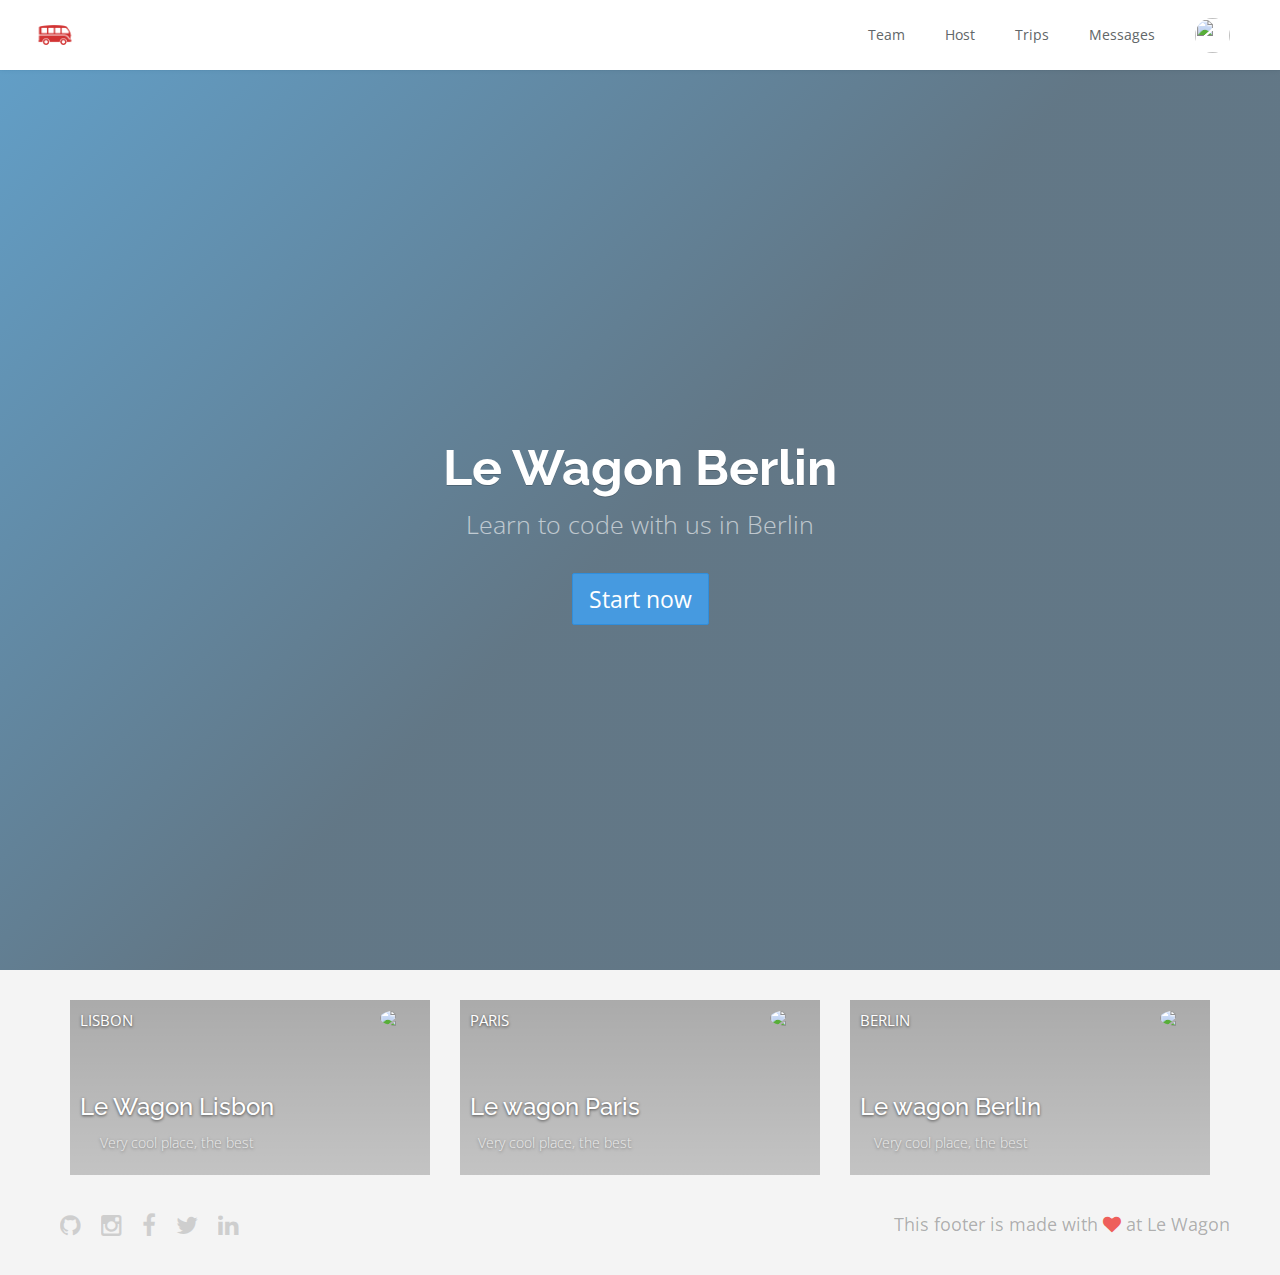
==== commit aaa54b29: "Automated commit at 2018-07-23 14:23:36 UTC by middleman-deploy 2.0.0-alpha" ====
--- a/index.html
+++ b/index.html
@@ -7,22 +7,116 @@
           content="width=device-width, initial-scale=1, shrink-to-fit=no">
     <!-- Use the title from a page's frontmatter if it has one -->
     <title>Le Wagon - Middleman</title>
-    <link href="stylesheets/application-3c48b980.css" rel="stylesheet" />
+    <link href="stylesheets/application-79749b09.css" rel="stylesheet" />
     <script src="javascripts/application-93de88c9.js"></script>
     <link href="images/favicon-f15af148.png" rel="icon" type="image/png" />
   </head>
   <body>
-    <div id="home">
-  <div class="home-content">
-    <img src="images/logo-acc9c0ec.png" width="200" alt="Logo" />
-    <p>
-      Middleman is now running!
-    </p>
-    <p class="about">
-      <a href="about.html">More about this template</a>
-    </p>
+
+    <!-- layouts/layout.erb -->
+    <div class="navbar-wagon">
+  <!-- Logo -->
+  <a href="/" class="navbar-wagon-brand">
+    <img src="images/logo-acc9c0ec.png" alt="logo" />
+  </a>
+
+  <!-- Right Navigation -->
+  <div class="navbar-wagon-right hidden-xs hidden-sm">
+    <a href="team.html" class="navbar-wagon-item navbar-wagon-link">Team</a>
+    <a href="" class="navbar-wagon-item navbar-wagon-link">Host</a>
+    <a href="" class="navbar-wagon-item navbar-wagon-link">Trips</a>
+    <a href="" class="navbar-wagon-item navbar-wagon-link">Messages</a>
+
+    <!-- Profile picture with dropdown list -->
+    <div class="navbar-wagon-item">
+      <div class="dropdown">
+        <img src="https://kitt.lewagon.com/placeholder/users/ssaunier" class="avatar dropdown-toggle" id="navbar-wagon-menu" data-toggle="dropdown">
+        <ul class="dropdown-menu dropdown-menu-right navbar-wagon-dropdown-menu">
+          <li><a href="#">Profile</a></li>
+          <li><a href="#">Dashboard</a></li>
+          <li><a href="#">Log Out</a></li>
+        </ul>
+      </div>
+    </div>
+  </div>
+
+  <!-- Dropdown appearing on mobile only -->
+  <div class="navbar-wagon-item hidden-md hidden-lg">
+    <div class="dropdown">
+      <i class="fa fa-bars dropdown-toggle" data-toggle="dropdown"></i>
+      <ul class="dropdown-menu dropdown-menu-right navbar-wagon-dropdown-menu">
+        <li><a href="team.html" class="">Team</a></li>
+        <li><a href="#">Host</a></li>
+        <li><a href="#">Trips</a></li>
+        <li><a href="#">Messagese</a></li>
+      </ul>
+    </div>
+  </div>
+</div>
+   <!-- inject layouts/_navbar.html.erb -->
+    <div class="banner" style="background-image: linear-gradient(-225deg, rgba(0,101,168,0.6) 0%, rgba(0,36,61,0.6) 50%), url('https://kitt.lewagon.com/placeholder/cities/berlin');">
+  <div class="banner-content">
+    <h1>Le Wagon Berlin</h1>
+    <p>Learn to code with us in Berlin</p>
+    <a class="btn btn-primary btn-lg">Start now</a>
   </div>
 </div>
 
+
+<div class="container text-center">
+  <div class="row">
+      <div class="col-xs-12 col-md-4">
+        <div class="card" style="background-image: linear-gradient(rgba(0,0,0,0.3), rgba(0,0,0,0.2)), url('https://kitt.lewagon.com/placeholder/cities/lisbon');">
+          <div class="card-category">lisbon</div>
+          <div class="card-description">
+            <h2>Le Wagon Lisbon</h2>
+            <p>Very cool place, the best</p>
+          </div>
+          <img class="card-user" src="https://kitt.lewagon.com/placeholder/users/tgenaitay">
+          <a class="card-link" href="#" ></a>
+        </div>
+      </div>
+      <div class="col-xs-12 col-md-4">
+        <div class="card" style="background-image: linear-gradient(rgba(0,0,0,0.3), rgba(0,0,0,0.2)), url('https://kitt.lewagon.com/placeholder/cities/paris');">
+          <div class="card-category">paris</div>
+          <div class="card-description">
+            <h2>Le wagon Paris</h2>
+            <p>Very cool place, the best</p>
+          </div>
+          <img class="card-user" src="https://kitt.lewagon.com/placeholder/users/tgenaitay">
+          <a class="card-link" href="#" ></a>
+        </div>
+      </div>
+      <div class="col-xs-12 col-md-4">
+        <div class="card" style="background-image: linear-gradient(rgba(0,0,0,0.3), rgba(0,0,0,0.2)), url('https://kitt.lewagon.com/placeholder/cities/berlin');">
+          <div class="card-category">berlin</div>
+          <div class="card-description">
+            <h2>Le wagon Berlin</h2>
+            <p>Very cool place, the best</p>
+          </div>
+          <img class="card-user" src="https://kitt.lewagon.com/placeholder/users/tgenaitay">
+          <a class="card-link" href="#" ></a>
+        </div>
+      </div>
+  </div>
+</div>
+
+
+                      <!-- Page content is injected here -->
+    
+<div class="footer">
+  <div class="footer-links">
+    <a href="#"><i class="fa fa-github"></i></a>
+    <a href="#"><i class="fa fa-instagram"></i></a>
+    <a href="#"><i class="fa fa-facebook"></i></a>
+    <a href="#"><i class="fa fa-twitter"></i></a>
+    <a href="#"><i class="fa fa-linkedin"></i></a>
+  </div>
+  <div class="footer-copyright">
+    This footer is made with <i class="fa fa-heart"></i> at Le Wagon
+  </div>
+</div>
+   <!-- inject layouts/_footer.html.erb -->
+
   </body>
 </html>
--- a/stylesheets/application-79749b09.css
+++ b/stylesheets/application-79749b09.css
@@ -0,0 +1,8 @@
+@import url("https://fonts.googleapis.com/css?family=Open+Sans:400,300,700|Raleway:400,100,300,700,500");/*!
+ * Bootstrap v3.3.7 (http://getbootstrap.com)
+ * Copyright 2011-2016 Twitter, Inc.
+ * Licensed under MIT (https://github.com/twbs/bootstrap/blob/master/LICENSE)
+ *//*! normalize.css v3.0.3 | MIT License | github.com/necolas/normalize.css */html{font-family:sans-serif;-ms-text-size-adjust:100%;-webkit-text-size-adjust:100%}body{margin:0}article,aside,details,figcaption,figure,footer,header,hgroup,main,menu,nav,section,summary{display:block}audio,canvas,progress,video{display:inline-block;vertical-align:baseline}audio:not([controls]){display:none;height:0}[hidden],template{display:none}a{background-color:transparent}a:active,a:hover{outline:0}abbr[title]{border-bottom:1px dotted}b,strong{font-weight:bold}dfn{font-style:italic}h1{font-size:2em;margin:0.67em 0}mark{background:#ff0;color:#000}small{font-size:80%}sub,sup{font-size:75%;line-height:0;position:relative;vertical-align:baseline}sup{top:-0.5em}sub{bottom:-0.25em}img{border:0}svg:not(:root){overflow:hidden}figure{margin:1em 40px}hr{-webkit-box-sizing:content-box;box-sizing:content-box;height:0}pre{overflow:auto}code,kbd,pre,samp{font-family:monospace, monospace;font-size:1em}button,input,optgroup,select,textarea{color:inherit;font:inherit;margin:0}button{overflow:visible}button,select{text-transform:none}button,html input[type="button"],input[type="reset"],input[type="submit"]{-webkit-appearance:button;cursor:pointer}button[disabled],html input[disabled]{cursor:default}button::-moz-focus-inner,input::-moz-focus-inner{border:0;padding:0}input{line-height:normal}input[type="checkbox"],input[type="radio"]{-webkit-box-sizing:border-box;box-sizing:border-box;padding:0}input[type="number"]::-webkit-inner-spin-button,input[type="number"]::-webkit-outer-spin-button{height:auto}input[type="search"]{-webkit-appearance:textfield;-webkit-box-sizing:content-box;box-sizing:content-box}input[type="search"]::-webkit-search-cancel-button,input[type="search"]::-webkit-search-decoration{-webkit-appearance:none}fieldset{border:1px solid #c0c0c0;margin:0 2px;padding:0.35em 0.625em 0.75em}legend{border:0;padding:0}textarea{overflow:auto}optgroup{font-weight:bold}table{border-collapse:collapse;border-spacing:0}td,th{padding:0}/*! Source: https://github.com/h5bp/html5-boilerplate/blob/master/src/css/main.css */@media print{*,*:before,*:after{background:transparent !important;color:#000 !important;-webkit-box-shadow:none !important;box-shadow:none !important;text-shadow:none !important}a,a:visited{text-decoration:underline}a[href]:after{content:" (" attr(href) ")"}abbr[title]:after{content:" (" attr(title) ")"}a[href^="#"]:after,a[href^="javascript:"]:after{content:""}pre,blockquote{border:1px solid #999;page-break-inside:avoid}thead{display:table-header-group}tr,img{page-break-inside:avoid}img{max-width:100% !important}p,h2,h3{orphans:3;widows:3}h2,h3{page-break-after:avoid}.navbar{display:none}.btn>.caret,.dropup>.btn>.caret{border-top-color:#000 !important}.label{border:1px solid #000}.table{border-collapse:collapse !important}.table td,.table th{background-color:#fff !important}.table-bordered th,.table-bordered td{border:1px solid #ddd !important}}@font-face{font-family:'Glyphicons Halflings';src:url("../assets/bootstrap/glyphicons-halflings-regular-86b6f62b.eot");src:url("../assets/bootstrap/glyphicons-halflings-regular-86b6f62b.eot?#iefix") format("embedded-opentype"),url("../assets/bootstrap/glyphicons-halflings-regular-ca35b697.woff2") format("woff2"),url("../assets/bootstrap/glyphicons-halflings-regular-278e49a8.woff") format("woff"),url("../assets/bootstrap/glyphicons-halflings-regular-44bc1850.ttf") format("truetype"),url("../assets/bootstrap/glyphicons-halflings-regular-de51a849.svg#glyphicons_halflingsregular") format("svg")}.glyphicon{position:relative;top:1px;display:inline-block;font-family:'Glyphicons Halflings';font-style:normal;font-weight:normal;line-height:1;-webkit-font-smoothing:antialiased;-moz-osx-font-smoothing:grayscale}.glyphicon-asterisk:before{content:"\002a"}.glyphicon-plus:before{content:"\002b"}.glyphicon-euro:before,.glyphicon-eur:before{content:"\20ac"}.glyphicon-minus:before{content:"\2212"}.glyphicon-cloud:before{content:"\2601"}.glyphicon-envelope:before{content:"\2709"}.glyphicon-pencil:before{content:"\270f"}.glyphicon-glass:before{content:"\e001"}.glyphicon-music:before{content:"\e002"}.glyphicon-search:before{content:"\e003"}.glyphicon-heart:before{content:"\e005"}.glyphicon-star:before{content:"\e006"}.glyphicon-star-empty:before{content:"\e007"}.glyphicon-user:before{content:"\e008"}.glyphicon-film:before{content:"\e009"}.glyphicon-th-large:before{content:"\e010"}.glyphicon-th:before{content:"\e011"}.glyphicon-th-list:before{content:"\e012"}.glyphicon-ok:before{content:"\e013"}.glyphicon-remove:before{content:"\e014"}.glyphicon-zoom-in:before{content:"\e015"}.glyphicon-zoom-out:before{content:"\e016"}.glyphicon-off:before{content:"\e017"}.glyphicon-signal:before{content:"\e018"}.glyphicon-cog:before{content:"\e019"}.glyphicon-trash:before{content:"\e020"}.glyphicon-home:before{content:"\e021"}.glyphicon-file:before{content:"\e022"}.glyphicon-time:before{content:"\e023"}.glyphicon-road:before{content:"\e024"}.glyphicon-download-alt:before{content:"\e025"}.glyphicon-download:before{content:"\e026"}.glyphicon-upload:before{content:"\e027"}.glyphicon-inbox:before{content:"\e028"}.glyphicon-play-circle:before{content:"\e029"}.glyphicon-repeat:before{content:"\e030"}.glyphicon-refresh:before{content:"\e031"}.glyphicon-list-alt:before{content:"\e032"}.glyphicon-lock:before{content:"\e033"}.glyphicon-flag:before{content:"\e034"}.glyphicon-headphones:before{content:"\e035"}.glyphicon-volume-off:before{content:"\e036"}.glyphicon-volume-down:before{content:"\e037"}.glyphicon-volume-up:before{content:"\e038"}.glyphicon-qrcode:before{content:"\e039"}.glyphicon-barcode:before{content:"\e040"}.glyphicon-tag:before{content:"\e041"}.glyphicon-tags:before{content:"\e042"}.glyphicon-book:before{content:"\e043"}.glyphicon-bookmark:before{content:"\e044"}.glyphicon-print:before{content:"\e045"}.glyphicon-camera:before{content:"\e046"}.glyphicon-font:before{content:"\e047"}.glyphicon-bold:before{content:"\e048"}.glyphicon-italic:before{content:"\e049"}.glyphicon-text-height:before{content:"\e050"}.glyphicon-text-width:before{content:"\e051"}.glyphicon-align-left:before{content:"\e052"}.glyphicon-align-center:before{content:"\e053"}.glyphicon-align-right:before{content:"\e054"}.glyphicon-align-justify:before{content:"\e055"}.glyphicon-list:before{content:"\e056"}.glyphicon-indent-left:before{content:"\e057"}.glyphicon-indent-right:before{content:"\e058"}.glyphicon-facetime-video:before{content:"\e059"}.glyphicon-picture:before{content:"\e060"}.glyphicon-map-marker:before{content:"\e062"}.glyphicon-adjust:before{content:"\e063"}.glyphicon-tint:before{content:"\e064"}.glyphicon-edit:before{content:"\e065"}.glyphicon-share:before{content:"\e066"}.glyphicon-check:before{content:"\e067"}.glyphicon-move:before{content:"\e068"}.glyphicon-step-backward:before{content:"\e069"}.glyphicon-fast-backward:before{content:"\e070"}.glyphicon-backward:before{content:"\e071"}.glyphicon-play:before{content:"\e072"}.glyphicon-pause:before{content:"\e073"}.glyphicon-stop:before{content:"\e074"}.glyphicon-forward:before{content:"\e075"}.glyphicon-fast-forward:before{content:"\e076"}.glyphicon-step-forward:before{content:"\e077"}.glyphicon-eject:before{content:"\e078"}.glyphicon-chevron-left:before{content:"\e079"}.glyphicon-chevron-right:before{content:"\e080"}.glyphicon-plus-sign:before{content:"\e081"}.glyphicon-minus-sign:before{content:"\e082"}.glyphicon-remove-sign:before{content:"\e083"}.glyphicon-ok-sign:before{content:"\e084"}.glyphicon-question-sign:before{content:"\e085"}.glyphicon-info-sign:before{content:"\e086"}.glyphicon-screenshot:before{content:"\e087"}.glyphicon-remove-circle:before{content:"\e088"}.glyphicon-ok-circle:before{content:"\e089"}.glyphicon-ban-circle:before{content:"\e090"}.glyphicon-arrow-left:before{content:"\e091"}.glyphicon-arrow-right:before{content:"\e092"}.glyphicon-arrow-up:before{content:"\e093"}.glyphicon-arrow-down:before{content:"\e094"}.glyphicon-share-alt:before{content:"\e095"}.glyphicon-resize-full:before{content:"\e096"}.glyphicon-resize-small:before{content:"\e097"}.glyphicon-exclamation-sign:before{content:"\e101"}.glyphicon-gift:before{content:"\e102"}.glyphicon-leaf:before{content:"\e103"}.glyphicon-fire:before{content:"\e104"}.glyphicon-eye-open:before{content:"\e105"}.glyphicon-eye-close:before{content:"\e106"}.glyphicon-warning-sign:before{content:"\e107"}.glyphicon-plane:before{content:"\e108"}.glyphicon-calendar:before{content:"\e109"}.glyphicon-random:before{content:"\e110"}.glyphicon-comment:before{content:"\e111"}.glyphicon-magnet:before{content:"\e112"}.glyphicon-chevron-up:before{content:"\e113"}.glyphicon-chevron-down:before{content:"\e114"}.glyphicon-retweet:before{content:"\e115"}.glyphicon-shopping-cart:before{content:"\e116"}.glyphicon-folder-close:before{content:"\e117"}.glyphicon-folder-open:before{content:"\e118"}.glyphicon-resize-vertical:before{content:"\e119"}.glyphicon-resize-horizontal:before{content:"\e120"}.glyphicon-hdd:before{content:"\e121"}.glyphicon-bullhorn:before{content:"\e122"}.glyphicon-bell:before{content:"\e123"}.glyphicon-certificate:before{content:"\e124"}.glyphicon-thumbs-up:before{content:"\e125"}.glyphicon-thumbs-down:before{content:"\e126"}.glyphicon-hand-right:before{content:"\e127"}.glyphicon-hand-left:before{content:"\e128"}.glyphicon-hand-up:before{content:"\e129"}.glyphicon-hand-down:before{content:"\e130"}.glyphicon-circle-arrow-right:before{content:"\e131"}.glyphicon-circle-arrow-left:before{content:"\e132"}.glyphicon-circle-arrow-up:before{content:"\e133"}.glyphicon-circle-arrow-down:before{content:"\e134"}.glyphicon-globe:before{content:"\e135"}.glyphicon-wrench:before{content:"\e136"}.glyphicon-tasks:before{content:"\e137"}.glyphicon-filter:before{content:"\e138"}.glyphicon-briefcase:before{content:"\e139"}.glyphicon-fullscreen:before{content:"\e140"}.glyphicon-dashboard:before{content:"\e141"}.glyphicon-paperclip:before{content:"\e142"}.glyphicon-heart-empty:before{content:"\e143"}.glyphicon-link:before{content:"\e144"}.glyphicon-phone:before{content:"\e145"}.glyphicon-pushpin:before{content:"\e146"}.glyphicon-usd:before{content:"\e148"}.glyphicon-gbp:before{content:"\e149"}.glyphicon-sort:before{content:"\e150"}.glyphicon-sort-by-alphabet:before{content:"\e151"}.glyphicon-sort-by-alphabet-alt:before{content:"\e152"}.glyphicon-sort-by-order:before{content:"\e153"}.glyphicon-sort-by-order-alt:before{content:"\e154"}.glyphicon-sort-by-attributes:before{content:"\e155"}.glyphicon-sort-by-attributes-alt:before{content:"\e156"}.glyphicon-unchecked:before{content:"\e157"}.glyphicon-expand:before{content:"\e158"}.glyphicon-collapse-down:before{content:"\e159"}.glyphicon-collapse-up:before{content:"\e160"}.glyphicon-log-in:before{content:"\e161"}.glyphicon-flash:before{content:"\e162"}.glyphicon-log-out:before{content:"\e163"}.glyphicon-new-window:before{content:"\e164"}.glyphicon-record:before{content:"\e165"}.glyphicon-save:before{content:"\e166"}.glyphicon-open:before{content:"\e167"}.glyphicon-saved:before{content:"\e168"}.glyphicon-import:before{content:"\e169"}.glyphicon-export:before{content:"\e170"}.glyphicon-send:before{content:"\e171"}.glyphicon-floppy-disk:before{content:"\e172"}.glyphicon-floppy-saved:before{content:"\e173"}.glyphicon-floppy-remove:before{content:"\e174"}.glyphicon-floppy-save:before{content:"\e175"}.glyphicon-floppy-open:before{content:"\e176"}.glyphicon-credit-card:before{content:"\e177"}.glyphicon-transfer:before{content:"\e178"}.glyphicon-cutlery:before{content:"\e179"}.glyphicon-header:before{content:"\e180"}.glyphicon-compressed:before{content:"\e181"}.glyphicon-earphone:before{content:"\e182"}.glyphicon-phone-alt:before{content:"\e183"}.glyphicon-tower:before{content:"\e184"}.glyphicon-stats:before{content:"\e185"}.glyphicon-sd-video:before{content:"\e186"}.glyphicon-hd-video:before{content:"\e187"}.glyphicon-subtitles:before{content:"\e188"}.glyphicon-sound-stereo:before{content:"\e189"}.glyphicon-sound-dolby:before{content:"\e190"}.glyphicon-sound-5-1:before{content:"\e191"}.glyphicon-sound-6-1:before{content:"\e192"}.glyphicon-sound-7-1:before{content:"\e193"}.glyphicon-copyright-mark:before{content:"\e194"}.glyphicon-registration-mark:before{content:"\e195"}.glyphicon-cloud-download:before{content:"\e197"}.glyphicon-cloud-upload:before{content:"\e198"}.glyphicon-tree-conifer:before{content:"\e199"}.glyphicon-tree-deciduous:before{content:"\e200"}.glyphicon-cd:before{content:"\e201"}.glyphicon-save-file:before{content:"\e202"}.glyphicon-open-file:before{content:"\e203"}.glyphicon-level-up:before{content:"\e204"}.glyphicon-copy:before{content:"\e205"}.glyphicon-paste:before{content:"\e206"}.glyphicon-alert:before{content:"\e209"}.glyphicon-equalizer:before{content:"\e210"}.glyphicon-king:before{content:"\e211"}.glyphicon-queen:before{content:"\e212"}.glyphicon-pawn:before{content:"\e213"}.glyphicon-bishop:before{content:"\e214"}.glyphicon-knight:before{content:"\e215"}.glyphicon-baby-formula:before{content:"\e216"}.glyphicon-tent:before{content:"\26fa"}.glyphicon-blackboard:before{content:"\e218"}.glyphicon-bed:before{content:"\e219"}.glyphicon-apple:before{content:"\f8ff"}.glyphicon-erase:before{content:"\e221"}.glyphicon-hourglass:before{content:"\231b"}.glyphicon-lamp:before{content:"\e223"}.glyphicon-duplicate:before{content:"\e224"}.glyphicon-piggy-bank:before{content:"\e225"}.glyphicon-scissors:before{content:"\e226"}.glyphicon-bitcoin:before{content:"\e227"}.glyphicon-btc:before{content:"\e227"}.glyphicon-xbt:before{content:"\e227"}.glyphicon-yen:before{content:"\00a5"}.glyphicon-jpy:before{content:"\00a5"}.glyphicon-ruble:before{content:"\20bd"}.glyphicon-rub:before{content:"\20bd"}.glyphicon-scale:before{content:"\e230"}.glyphicon-ice-lolly:before{content:"\e231"}.glyphicon-ice-lolly-tasted:before{content:"\e232"}.glyphicon-education:before{content:"\e233"}.glyphicon-option-horizontal:before{content:"\e234"}.glyphicon-option-vertical:before{content:"\e235"}.glyphicon-menu-hamburger:before{content:"\e236"}.glyphicon-modal-window:before{content:"\e237"}.glyphicon-oil:before{content:"\e238"}.glyphicon-grain:before{content:"\e239"}.glyphicon-sunglasses:before{content:"\e240"}.glyphicon-text-size:before{content:"\e241"}.glyphicon-text-color:before{content:"\e242"}.glyphicon-text-background:before{content:"\e243"}.glyphicon-object-align-top:before{content:"\e244"}.glyphicon-object-align-bottom:before{content:"\e245"}.glyphicon-object-align-horizontal:before{content:"\e246"}.glyphicon-object-align-left:before{content:"\e247"}.glyphicon-object-align-vertical:before{content:"\e248"}.glyphicon-object-align-right:before{content:"\e249"}.glyphicon-triangle-right:before{content:"\e250"}.glyphicon-triangle-left:before{content:"\e251"}.glyphicon-triangle-bottom:before{content:"\e252"}.glyphicon-triangle-top:before{content:"\e253"}.glyphicon-console:before{content:"\e254"}.glyphicon-superscript:before{content:"\e255"}.glyphicon-subscript:before{content:"\e256"}.glyphicon-menu-left:before{content:"\e257"}.glyphicon-menu-right:before{content:"\e258"}.glyphicon-menu-down:before{content:"\e259"}.glyphicon-menu-up:before{content:"\e260"}*{-webkit-box-sizing:border-box;box-sizing:border-box}*:before,*:after{-webkit-box-sizing:border-box;box-sizing:border-box}html{font-size:10px;-webkit-tap-highlight-color:transparent}body{font-family:"Open Sans", "Helvetica", "sans-serif";font-size:18px;line-height:1.42857143;color:#333333;background-color:#F4F4F4}input,button,select,textarea{font-family:inherit;font-size:inherit;line-height:inherit}a{color:#469AE0;text-decoration:none}a:hover,a:focus{color:#1f74ba;text-decoration:underline}a:focus{outline:5px auto -webkit-focus-ring-color;outline-offset:-2px}figure{margin:0}img{vertical-align:middle}.img-responsive{display:block;max-width:100%;height:auto}.img-rounded{border-radius:2px}.img-thumbnail{padding:4px;line-height:1.42857143;background-color:#F4F4F4;border:1px solid #ddd;border-radius:2px;-webkit-transition:all 0.2s ease-in-out;transition:all 0.2s ease-in-out;display:inline-block;max-width:100%;height:auto}.img-circle{border-radius:50%}hr{margin-top:25px;margin-bottom:25px;border:0;border-top:1px solid #eeeeee}.sr-only{position:absolute;width:1px;height:1px;margin:-1px;padding:0;overflow:hidden;clip:rect(0, 0, 0, 0);border:0}.sr-only-focusable:active,.sr-only-focusable:focus{position:static;width:auto;height:auto;margin:0;overflow:visible;clip:auto}[role="button"]{cursor:pointer}h1,h2,h3,h4,h5,h6,.h1,.h2,.h3,.h4,.h5,.h6{font-family:"Raleway", "Helvetica", "sans-serif";font-weight:500;line-height:1.1;color:inherit}h1 small,h1 .small,h2 small,h2 .small,h3 small,h3 .small,h4 small,h4 .small,h5 small,h5 .small,h6 small,h6 .small,.h1 small,.h1 .small,.h2 small,.h2 .small,.h3 small,.h3 .small,.h4 small,.h4 .small,.h5 small,.h5 .small,.h6 small,.h6 .small{font-weight:normal;line-height:1;color:#777777}h1,.h1,h2,.h2,h3,.h3{margin-top:25px;margin-bottom:12.5px}h1 small,h1 .small,.h1 small,.h1 .small,h2 small,h2 .small,.h2 small,.h2 .small,h3 small,h3 .small,.h3 small,.h3 .small{font-size:65%}h4,.h4,h5,.h5,h6,.h6{margin-top:12.5px;margin-bottom:12.5px}h4 small,h4 .small,.h4 small,.h4 .small,h5 small,h5 .small,.h5 small,.h5 .small,h6 small,h6 .small,.h6 small,.h6 .small{font-size:75%}h1,.h1{font-size:46px}h2,.h2{font-size:38px}h3,.h3{font-size:31px}h4,.h4{font-size:23px}h5,.h5{font-size:18px}h6,.h6{font-size:16px}p{margin:0 0 12.5px}.lead{margin-bottom:25px;font-size:20px;font-weight:300;line-height:1.4}@media (min-width: 768px){.lead{font-size:27px}}small,.small{font-size:88%}mark,.mark{background-color:#fcf8e3;padding:.2em}.text-left{text-align:left}.text-right{text-align:right}.text-center{text-align:center}.text-justify{text-align:justify}.text-nowrap{white-space:nowrap}.text-lowercase{text-transform:lowercase}.text-uppercase,.initialism{text-transform:uppercase}.text-capitalize{text-transform:capitalize}.text-muted{color:#777777}.text-primary{color:#469AE0}a.text-primary:hover,a.text-primary:focus{color:#2381d0}.text-success{color:#3c763d}a.text-success:hover,a.text-success:focus{color:#2b542c}.text-info{color:#31708f}a.text-info:hover,a.text-info:focus{color:#245269}.text-warning{color:#8a6d3b}a.text-warning:hover,a.text-warning:focus{color:#66512c}.text-danger{color:#a94442}a.text-danger:hover,a.text-danger:focus{color:#843534}.bg-primary{color:#fff}.bg-primary{background-color:#469AE0}a.bg-primary:hover,a.bg-primary:focus{background-color:#2381d0}.bg-success{background-color:#dff0d8}a.bg-success:hover,a.bg-success:focus{background-color:#c1e2b3}.bg-info{background-color:#d9edf7}a.bg-info:hover,a.bg-info:focus{background-color:#afd9ee}.bg-warning{background-color:#fcf8e3}a.bg-warning:hover,a.bg-warning:focus{background-color:#f7ecb5}.bg-danger{background-color:#f2dede}a.bg-danger:hover,a.bg-danger:focus{background-color:#e4b9b9}.page-header{padding-bottom:11.5px;margin:50px 0 25px;border-bottom:1px solid #eeeeee}ul,ol{margin-top:0;margin-bottom:12.5px}ul ul,ul ol,ol ul,ol ol{margin-bottom:0}.list-unstyled{padding-left:0;list-style:none}.list-inline{padding-left:0;list-style:none;margin-left:-5px}.list-inline>li{display:inline-block;padding-left:5px;padding-right:5px}dl{margin-top:0;margin-bottom:25px}dt,dd{line-height:1.42857143}dt{font-weight:bold}dd{margin-left:0}.dl-horizontal dd:before,.dl-horizontal dd:after{content:" ";display:table}.dl-horizontal dd:after{clear:both}@media (min-width: 768px){.dl-horizontal dt{float:left;width:160px;clear:left;text-align:right;overflow:hidden;text-overflow:ellipsis;white-space:nowrap}.dl-horizontal dd{margin-left:180px}}abbr[title],abbr[data-original-title]{cursor:help;border-bottom:1px dotted #777777}.initialism{font-size:90%}blockquote{padding:12.5px 25px;margin:0 0 25px;font-size:22.5px;border-left:5px solid #eeeeee}blockquote p:last-child,blockquote ul:last-child,blockquote ol:last-child{margin-bottom:0}blockquote footer,blockquote small,blockquote .small{display:block;font-size:80%;line-height:1.42857143;color:#777777}blockquote footer:before,blockquote small:before,blockquote .small:before{content:'\2014 \00A0'}.blockquote-reverse,blockquote.pull-right{padding-right:15px;padding-left:0;border-right:5px solid #eeeeee;border-left:0;text-align:right}.blockquote-reverse footer:before,.blockquote-reverse small:before,.blockquote-reverse .small:before,blockquote.pull-right footer:before,blockquote.pull-right small:before,blockquote.pull-right .small:before{content:''}.blockquote-reverse footer:after,.blockquote-reverse small:after,.blockquote-reverse .small:after,blockquote.pull-right footer:after,blockquote.pull-right small:after,blockquote.pull-right .small:after{content:'\00A0 \2014'}address{margin-bottom:25px;font-style:normal;line-height:1.42857143}code,kbd,pre,samp{font-family:Menlo, Monaco, Consolas, "Courier New", monospace}code{padding:2px 4px;font-size:90%;color:#c7254e;background-color:#f9f2f4;border-radius:2px}kbd{padding:2px 4px;font-size:90%;color:#fff;background-color:#333;border-radius:2px;-webkit-box-shadow:inset 0 -1px 0 rgba(0,0,0,0.25);box-shadow:inset 0 -1px 0 rgba(0,0,0,0.25)}kbd kbd{padding:0;font-size:100%;font-weight:bold;-webkit-box-shadow:none;box-shadow:none}pre{display:block;padding:12px;margin:0 0 12.5px;font-size:17px;line-height:1.42857143;word-break:break-all;word-wrap:break-word;color:#333333;background-color:#f5f5f5;border:1px solid #ccc;border-radius:2px}pre code{padding:0;font-size:inherit;color:inherit;white-space:pre-wrap;background-color:transparent;border-radius:0}.pre-scrollable{max-height:340px;overflow-y:scroll}.container{margin-right:auto;margin-left:auto;padding-left:15px;padding-right:15px}.container:before,.container:after{content:" ";display:table}.container:after{clear:both}@media (min-width: 768px){.container{width:750px}}@media (min-width: 992px){.container{width:970px}}@media (min-width: 1200px){.container{width:1170px}}.container-fluid{margin-right:auto;margin-left:auto;padding-left:15px;padding-right:15px}.container-fluid:before,.container-fluid:after{content:" ";display:table}.container-fluid:after{clear:both}.row{margin-left:-15px;margin-right:-15px}.row:before,.row:after{content:" ";display:table}.row:after{clear:both}.col-xs-1,.col-sm-1,.col-md-1,.col-lg-1,.col-xs-2,.col-sm-2,.col-md-2,.col-lg-2,.col-xs-3,.col-sm-3,.col-md-3,.col-lg-3,.col-xs-4,.col-sm-4,.col-md-4,.col-lg-4,.col-xs-5,.col-sm-5,.col-md-5,.col-lg-5,.col-xs-6,.col-sm-6,.col-md-6,.col-lg-6,.col-xs-7,.col-sm-7,.col-md-7,.col-lg-7,.col-xs-8,.col-sm-8,.col-md-8,.col-lg-8,.col-xs-9,.col-sm-9,.col-md-9,.col-lg-9,.col-xs-10,.col-sm-10,.col-md-10,.col-lg-10,.col-xs-11,.col-sm-11,.col-md-11,.col-lg-11,.col-xs-12,.col-sm-12,.col-md-12,.col-lg-12{position:relative;min-height:1px;padding-left:15px;padding-right:15px}.col-xs-1,.col-xs-2,.col-xs-3,.col-xs-4,.col-xs-5,.col-xs-6,.col-xs-7,.col-xs-8,.col-xs-9,.col-xs-10,.col-xs-11,.col-xs-12{float:left}.col-xs-1{width:8.33333333%}.col-xs-2{width:16.66666667%}.col-xs-3{width:25%}.col-xs-4{width:33.33333333%}.col-xs-5{width:41.66666667%}.col-xs-6{width:50%}.col-xs-7{width:58.33333333%}.col-xs-8{width:66.66666667%}.col-xs-9{width:75%}.col-xs-10{width:83.33333333%}.col-xs-11{width:91.66666667%}.col-xs-12{width:100%}.col-xs-pull-0{right:auto}.col-xs-pull-1{right:8.33333333%}.col-xs-pull-2{right:16.66666667%}.col-xs-pull-3{right:25%}.col-xs-pull-4{right:33.33333333%}.col-xs-pull-5{right:41.66666667%}.col-xs-pull-6{right:50%}.col-xs-pull-7{right:58.33333333%}.col-xs-pull-8{right:66.66666667%}.col-xs-pull-9{right:75%}.col-xs-pull-10{right:83.33333333%}.col-xs-pull-11{right:91.66666667%}.col-xs-pull-12{right:100%}.col-xs-push-0{left:auto}.col-xs-push-1{left:8.33333333%}.col-xs-push-2{left:16.66666667%}.col-xs-push-3{left:25%}.col-xs-push-4{left:33.33333333%}.col-xs-push-5{left:41.66666667%}.col-xs-push-6{left:50%}.col-xs-push-7{left:58.33333333%}.col-xs-push-8{left:66.66666667%}.col-xs-push-9{left:75%}.col-xs-push-10{left:83.33333333%}.col-xs-push-11{left:91.66666667%}.col-xs-push-12{left:100%}.col-xs-offset-0{margin-left:0%}.col-xs-offset-1{margin-left:8.33333333%}.col-xs-offset-2{margin-left:16.66666667%}.col-xs-offset-3{margin-left:25%}.col-xs-offset-4{margin-left:33.33333333%}.col-xs-offset-5{margin-left:41.66666667%}.col-xs-offset-6{margin-left:50%}.col-xs-offset-7{margin-left:58.33333333%}.col-xs-offset-8{margin-left:66.66666667%}.col-xs-offset-9{margin-left:75%}.col-xs-offset-10{margin-left:83.33333333%}.col-xs-offset-11{margin-left:91.66666667%}.col-xs-offset-12{margin-left:100%}@media (min-width: 768px){.col-sm-1,.col-sm-2,.col-sm-3,.col-sm-4,.col-sm-5,.col-sm-6,.col-sm-7,.col-sm-8,.col-sm-9,.col-sm-10,.col-sm-11,.col-sm-12{float:left}.col-sm-1{width:8.33333333%}.col-sm-2{width:16.66666667%}.col-sm-3{width:25%}.col-sm-4{width:33.33333333%}.col-sm-5{width:41.66666667%}.col-sm-6{width:50%}.col-sm-7{width:58.33333333%}.col-sm-8{width:66.66666667%}.col-sm-9{width:75%}.col-sm-10{width:83.33333333%}.col-sm-11{width:91.66666667%}.col-sm-12{width:100%}.col-sm-pull-0{right:auto}.col-sm-pull-1{right:8.33333333%}.col-sm-pull-2{right:16.66666667%}.col-sm-pull-3{right:25%}.col-sm-pull-4{right:33.33333333%}.col-sm-pull-5{right:41.66666667%}.col-sm-pull-6{right:50%}.col-sm-pull-7{right:58.33333333%}.col-sm-pull-8{right:66.66666667%}.col-sm-pull-9{right:75%}.col-sm-pull-10{right:83.33333333%}.col-sm-pull-11{right:91.66666667%}.col-sm-pull-12{right:100%}.col-sm-push-0{left:auto}.col-sm-push-1{left:8.33333333%}.col-sm-push-2{left:16.66666667%}.col-sm-push-3{left:25%}.col-sm-push-4{left:33.33333333%}.col-sm-push-5{left:41.66666667%}.col-sm-push-6{left:50%}.col-sm-push-7{left:58.33333333%}.col-sm-push-8{left:66.66666667%}.col-sm-push-9{left:75%}.col-sm-push-10{left:83.33333333%}.col-sm-push-11{left:91.66666667%}.col-sm-push-12{left:100%}.col-sm-offset-0{margin-left:0%}.col-sm-offset-1{margin-left:8.33333333%}.col-sm-offset-2{margin-left:16.66666667%}.col-sm-offset-3{margin-left:25%}.col-sm-offset-4{margin-left:33.33333333%}.col-sm-offset-5{margin-left:41.66666667%}.col-sm-offset-6{margin-left:50%}.col-sm-offset-7{margin-left:58.33333333%}.col-sm-offset-8{margin-left:66.66666667%}.col-sm-offset-9{margin-left:75%}.col-sm-offset-10{margin-left:83.33333333%}.col-sm-offset-11{margin-left:91.66666667%}.col-sm-offset-12{margin-left:100%}}@media (min-width: 992px){.col-md-1,.col-md-2,.col-md-3,.col-md-4,.col-md-5,.col-md-6,.col-md-7,.col-md-8,.col-md-9,.col-md-10,.col-md-11,.col-md-12{float:left}.col-md-1{width:8.33333333%}.col-md-2{width:16.66666667%}.col-md-3{width:25%}.col-md-4{width:33.33333333%}.col-md-5{width:41.66666667%}.col-md-6{width:50%}.col-md-7{width:58.33333333%}.col-md-8{width:66.66666667%}.col-md-9{width:75%}.col-md-10{width:83.33333333%}.col-md-11{width:91.66666667%}.col-md-12{width:100%}.col-md-pull-0{right:auto}.col-md-pull-1{right:8.33333333%}.col-md-pull-2{right:16.66666667%}.col-md-pull-3{right:25%}.col-md-pull-4{right:33.33333333%}.col-md-pull-5{right:41.66666667%}.col-md-pull-6{right:50%}.col-md-pull-7{right:58.33333333%}.col-md-pull-8{right:66.66666667%}.col-md-pull-9{right:75%}.col-md-pull-10{right:83.33333333%}.col-md-pull-11{right:91.66666667%}.col-md-pull-12{right:100%}.col-md-push-0{left:auto}.col-md-push-1{left:8.33333333%}.col-md-push-2{left:16.66666667%}.col-md-push-3{left:25%}.col-md-push-4{left:33.33333333%}.col-md-push-5{left:41.66666667%}.col-md-push-6{left:50%}.col-md-push-7{left:58.33333333%}.col-md-push-8{left:66.66666667%}.col-md-push-9{left:75%}.col-md-push-10{left:83.33333333%}.col-md-push-11{left:91.66666667%}.col-md-push-12{left:100%}.col-md-offset-0{margin-left:0%}.col-md-offset-1{margin-left:8.33333333%}.col-md-offset-2{margin-left:16.66666667%}.col-md-offset-3{margin-left:25%}.col-md-offset-4{margin-left:33.33333333%}.col-md-offset-5{margin-left:41.66666667%}.col-md-offset-6{margin-left:50%}.col-md-offset-7{margin-left:58.33333333%}.col-md-offset-8{margin-left:66.66666667%}.col-md-offset-9{margin-left:75%}.col-md-offset-10{margin-left:83.33333333%}.col-md-offset-11{margin-left:91.66666667%}.col-md-offset-12{margin-left:100%}}@media (min-width: 1200px){.col-lg-1,.col-lg-2,.col-lg-3,.col-lg-4,.col-lg-5,.col-lg-6,.col-lg-7,.col-lg-8,.col-lg-9,.col-lg-10,.col-lg-11,.col-lg-12{float:left}.col-lg-1{width:8.33333333%}.col-lg-2{width:16.66666667%}.col-lg-3{width:25%}.col-lg-4{width:33.33333333%}.col-lg-5{width:41.66666667%}.col-lg-6{width:50%}.col-lg-7{width:58.33333333%}.col-lg-8{width:66.66666667%}.col-lg-9{width:75%}.col-lg-10{width:83.33333333%}.col-lg-11{width:91.66666667%}.col-lg-12{width:100%}.col-lg-pull-0{right:auto}.col-lg-pull-1{right:8.33333333%}.col-lg-pull-2{right:16.66666667%}.col-lg-pull-3{right:25%}.col-lg-pull-4{right:33.33333333%}.col-lg-pull-5{right:41.66666667%}.col-lg-pull-6{right:50%}.col-lg-pull-7{right:58.33333333%}.col-lg-pull-8{right:66.66666667%}.col-lg-pull-9{right:75%}.col-lg-pull-10{right:83.33333333%}.col-lg-pull-11{right:91.66666667%}.col-lg-pull-12{right:100%}.col-lg-push-0{left:auto}.col-lg-push-1{left:8.33333333%}.col-lg-push-2{left:16.66666667%}.col-lg-push-3{left:25%}.col-lg-push-4{left:33.33333333%}.col-lg-push-5{left:41.66666667%}.col-lg-push-6{left:50%}.col-lg-push-7{left:58.33333333%}.col-lg-push-8{left:66.66666667%}.col-lg-push-9{left:75%}.col-lg-push-10{left:83.33333333%}.col-lg-push-11{left:91.66666667%}.col-lg-push-12{left:100%}.col-lg-offset-0{margin-left:0%}.col-lg-offset-1{margin-left:8.33333333%}.col-lg-offset-2{margin-left:16.66666667%}.col-lg-offset-3{margin-left:25%}.col-lg-offset-4{margin-left:33.33333333%}.col-lg-offset-5{margin-left:41.66666667%}.col-lg-offset-6{margin-left:50%}.col-lg-offset-7{margin-left:58.33333333%}.col-lg-offset-8{margin-left:66.66666667%}.col-lg-offset-9{margin-left:75%}.col-lg-offset-10{margin-left:83.33333333%}.col-lg-offset-11{margin-left:91.66666667%}.col-lg-offset-12{margin-left:100%}}table{background-color:transparent}caption{padding-top:8px;padding-bottom:8px;color:#777777;text-align:left}th{text-align:left}.table{width:100%;max-width:100%;margin-bottom:25px}.table>thead>tr>th,.table>thead>tr>td,.table>tbody>tr>th,.table>tbody>tr>td,.table>tfoot>tr>th,.table>tfoot>tr>td{padding:8px;line-height:1.42857143;vertical-align:top;border-top:1px solid #ddd}.table>thead>tr>th{vertical-align:bottom;border-bottom:2px solid #ddd}.table>caption+thead>tr:first-child>th,.table>caption+thead>tr:first-child>td,.table>colgroup+thead>tr:first-child>th,.table>colgroup+thead>tr:first-child>td,.table>thead:first-child>tr:first-child>th,.table>thead:first-child>tr:first-child>td{border-top:0}.table>tbody+tbody{border-top:2px solid #ddd}.table .table{background-color:#F4F4F4}.table-condensed>thead>tr>th,.table-condensed>thead>tr>td,.table-condensed>tbody>tr>th,.table-condensed>tbody>tr>td,.table-condensed>tfoot>tr>th,.table-condensed>tfoot>tr>td{padding:5px}.table-bordered{border:1px solid #ddd}.table-bordered>thead>tr>th,.table-bordered>thead>tr>td,.table-bordered>tbody>tr>th,.table-bordered>tbody>tr>td,.table-bordered>tfoot>tr>th,.table-bordered>tfoot>tr>td{border:1px solid #ddd}.table-bordered>thead>tr>th,.table-bordered>thead>tr>td{border-bottom-width:2px}.table-striped>tbody>tr:nth-of-type(odd){background-color:#f9f9f9}.table-hover>tbody>tr:hover{background-color:#f5f5f5}table col[class*="col-"]{position:static;float:none;display:table-column}table td[class*="col-"],table th[class*="col-"]{position:static;float:none;display:table-cell}.table>thead>tr>td.active,.table>thead>tr>th.active,.table>thead>tr.active>td,.table>thead>tr.active>th,.table>tbody>tr>td.active,.table>tbody>tr>th.active,.table>tbody>tr.active>td,.table>tbody>tr.active>th,.table>tfoot>tr>td.active,.table>tfoot>tr>th.active,.table>tfoot>tr.active>td,.table>tfoot>tr.active>th{background-color:#f5f5f5}.table-hover>tbody>tr>td.active:hover,.table-hover>tbody>tr>th.active:hover,.table-hover>tbody>tr.active:hover>td,.table-hover>tbody>tr:hover>.active,.table-hover>tbody>tr.active:hover>th{background-color:#e8e8e8}.table>thead>tr>td.success,.table>thead>tr>th.success,.table>thead>tr.success>td,.table>thead>tr.success>th,.table>tbody>tr>td.success,.table>tbody>tr>th.success,.table>tbody>tr.success>td,.table>tbody>tr.success>th,.table>tfoot>tr>td.success,.table>tfoot>tr>th.success,.table>tfoot>tr.success>td,.table>tfoot>tr.success>th{background-color:#dff0d8}.table-hover>tbody>tr>td.success:hover,.table-hover>tbody>tr>th.success:hover,.table-hover>tbody>tr.success:hover>td,.table-hover>tbody>tr:hover>.success,.table-hover>tbody>tr.success:hover>th{background-color:#d0e9c6}.table>thead>tr>td.info,.table>thead>tr>th.info,.table>thead>tr.info>td,.table>thead>tr.info>th,.table>tbody>tr>td.info,.table>tbody>tr>th.info,.table>tbody>tr.info>td,.table>tbody>tr.info>th,.table>tfoot>tr>td.info,.table>tfoot>tr>th.info,.table>tfoot>tr.info>td,.table>tfoot>tr.info>th{background-color:#d9edf7}.table-hover>tbody>tr>td.info:hover,.table-hover>tbody>tr>th.info:hover,.table-hover>tbody>tr.info:hover>td,.table-hover>tbody>tr:hover>.info,.table-hover>tbody>tr.info:hover>th{background-color:#c4e3f3}.table>thead>tr>td.warning,.table>thead>tr>th.warning,.table>thead>tr.warning>td,.table>thead>tr.warning>th,.table>tbody>tr>td.warning,.table>tbody>tr>th.warning,.table>tbody>tr.warning>td,.table>tbody>tr.warning>th,.table>tfoot>tr>td.warning,.table>tfoot>tr>th.warning,.table>tfoot>tr.warning>td,.table>tfoot>tr.warning>th{background-color:#fcf8e3}.table-hover>tbody>tr>td.warning:hover,.table-hover>tbody>tr>th.warning:hover,.table-hover>tbody>tr.warning:hover>td,.table-hover>tbody>tr:hover>.warning,.table-hover>tbody>tr.warning:hover>th{background-color:#faf2cc}.table>thead>tr>td.danger,.table>thead>tr>th.danger,.table>thead>tr.danger>td,.table>thead>tr.danger>th,.table>tbody>tr>td.danger,.table>tbody>tr>th.danger,.table>tbody>tr.danger>td,.table>tbody>tr.danger>th,.table>tfoot>tr>td.danger,.table>tfoot>tr>th.danger,.table>tfoot>tr.danger>td,.table>tfoot>tr.danger>th{background-color:#f2dede}.table-hover>tbody>tr>td.danger:hover,.table-hover>tbody>tr>th.danger:hover,.table-hover>tbody>tr.danger:hover>td,.table-hover>tbody>tr:hover>.danger,.table-hover>tbody>tr.danger:hover>th{background-color:#ebcccc}.table-responsive{overflow-x:auto;min-height:0.01%}@media screen and (max-width: 767px){.table-responsive{width:100%;margin-bottom:18.75px;overflow-y:hidden;-ms-overflow-style:-ms-autohiding-scrollbar;border:1px solid #ddd}.table-responsive>.table{margin-bottom:0}.table-responsive>.table>thead>tr>th,.table-responsive>.table>thead>tr>td,.table-responsive>.table>tbody>tr>th,.table-responsive>.table>tbody>tr>td,.table-responsive>.table>tfoot>tr>th,.table-responsive>.table>tfoot>tr>td{white-space:nowrap}.table-responsive>.table-bordered{border:0}.table-responsive>.table-bordered>thead>tr>th:first-child,.table-responsive>.table-bordered>thead>tr>td:first-child,.table-responsive>.table-bordered>tbody>tr>th:first-child,.table-responsive>.table-bordered>tbody>tr>td:first-child,.table-responsive>.table-bordered>tfoot>tr>th:first-child,.table-responsive>.table-bordered>tfoot>tr>td:first-child{border-left:0}.table-responsive>.table-bordered>thead>tr>th:last-child,.table-responsive>.table-bordered>thead>tr>td:last-child,.table-responsive>.table-bordered>tbody>tr>th:last-child,.table-responsive>.table-bordered>tbody>tr>td:last-child,.table-responsive>.table-bordered>tfoot>tr>th:last-child,.table-responsive>.table-bordered>tfoot>tr>td:last-child{border-right:0}.table-responsive>.table-bordered>tbody>tr:last-child>th,.table-responsive>.table-bordered>tbody>tr:last-child>td,.table-responsive>.table-bordered>tfoot>tr:last-child>th,.table-responsive>.table-bordered>tfoot>tr:last-child>td{border-bottom:0}}fieldset{padding:0;margin:0;border:0;min-width:0}legend{display:block;width:100%;padding:0;margin-bottom:25px;font-size:27px;line-height:inherit;color:#333333;border:0;border-bottom:1px solid #e5e5e5}label{display:inline-block;max-width:100%;margin-bottom:5px;font-weight:bold}input[type="search"]{-webkit-box-sizing:border-box;box-sizing:border-box}input[type="radio"],input[type="checkbox"]{margin:4px 0 0;margin-top:1px \9;line-height:normal}input[type="file"]{display:block}input[type="range"]{display:block;width:100%}select[multiple],select[size]{height:auto}input[type="file"]:focus,input[type="radio"]:focus,input[type="checkbox"]:focus{outline:5px auto -webkit-focus-ring-color;outline-offset:-2px}output{display:block;padding-top:7px;font-size:18px;line-height:1.42857143;color:#000000}.form-control{display:block;width:100%;height:39px;padding:6px 12px;font-size:18px;line-height:1.42857143;color:#000000;background-color:#fff;background-image:none;border:1px solid #ccc;border-radius:2px;-webkit-box-shadow:inset 0 1px 1px rgba(0,0,0,0.075);box-shadow:inset 0 1px 1px rgba(0,0,0,0.075);-webkit-transition:border-color ease-in-out 0.15s, box-shadow ease-in-out 0.15s;-webkit-transition:border-color ease-in-out 0.15s, -webkit-box-shadow ease-in-out 0.15s;transition:border-color ease-in-out 0.15s, -webkit-box-shadow ease-in-out 0.15s;transition:border-color ease-in-out 0.15s, box-shadow ease-in-out 0.15s;transition:border-color ease-in-out 0.15s, box-shadow ease-in-out 0.15s, -webkit-box-shadow ease-in-out 0.15s}.form-control:focus{border-color:#66afe9;outline:0;-webkit-box-shadow:inset 0 1px 1px rgba(0,0,0,0.075),0 0 8px rgba(102,175,233,0.6);box-shadow:inset 0 1px 1px rgba(0,0,0,0.075),0 0 8px rgba(102,175,233,0.6)}.form-control::-moz-placeholder{color:#999;opacity:1}.form-control:-ms-input-placeholder{color:#999}.form-control::-webkit-input-placeholder{color:#999}.form-control::-ms-expand{border:0;background-color:transparent}.form-control[disabled],.form-control[readonly],fieldset[disabled] .form-control{background-color:#eeeeee;opacity:1}.form-control[disabled],fieldset[disabled] .form-control{cursor:not-allowed}textarea.form-control{height:auto}input[type="search"]{-webkit-appearance:none}@media screen and (-webkit-min-device-pixel-ratio: 0){input[type="date"].form-control,input[type="time"].form-control,input[type="datetime-local"].form-control,input[type="month"].form-control{line-height:39px}input[type="date"].input-sm,.input-group-sm>input[type="date"].form-control,.input-group-sm>input[type="date"].input-group-addon,.input-group-sm>.input-group-btn>input[type="date"].btn,.input-group-sm input[type="date"],input[type="time"].input-sm,.input-group-sm>input[type="time"].form-control,.input-group-sm>input[type="time"].input-group-addon,.input-group-sm>.input-group-btn>input[type="time"].btn,.input-group-sm input[type="time"],input[type="datetime-local"].input-sm,.input-group-sm>input[type="datetime-local"].form-control,.input-group-sm>input[type="datetime-local"].input-group-addon,.input-group-sm>.input-group-btn>input[type="datetime-local"].btn,.input-group-sm input[type="datetime-local"],input[type="month"].input-sm,.input-group-sm>input[type="month"].form-control,.input-group-sm>input[type="month"].input-group-addon,.input-group-sm>.input-group-btn>input[type="month"].btn,.input-group-sm input[type="month"]{line-height:36px}input[type="date"].input-lg,.input-group-lg>input[type="date"].form-control,.input-group-lg>input[type="date"].input-group-addon,.input-group-lg>.input-group-btn>input[type="date"].btn,.input-group-lg input[type="date"],input[type="time"].input-lg,.input-group-lg>input[type="time"].form-control,.input-group-lg>input[type="time"].input-group-addon,.input-group-lg>.input-group-btn>input[type="time"].btn,.input-group-lg input[type="time"],input[type="datetime-local"].input-lg,.input-group-lg>input[type="datetime-local"].form-control,.input-group-lg>input[type="datetime-local"].input-group-addon,.input-group-lg>.input-group-btn>input[type="datetime-local"].btn,.input-group-lg input[type="datetime-local"],input[type="month"].input-lg,.input-group-lg>input[type="month"].form-control,.input-group-lg>input[type="month"].input-group-addon,.input-group-lg>.input-group-btn>input[type="month"].btn,.input-group-lg input[type="month"]{line-height:53px}}.form-group{margin-bottom:15px}.radio,.checkbox{position:relative;display:block;margin-top:10px;margin-bottom:10px}.radio label,.checkbox label{min-height:25px;padding-left:20px;margin-bottom:0;font-weight:normal;cursor:pointer}.radio input[type="radio"],.radio-inline input[type="radio"],.checkbox input[type="checkbox"],.checkbox-inline input[type="checkbox"]{position:absolute;margin-left:-20px;margin-top:4px \9}.radio+.radio,.checkbox+.checkbox{margin-top:-5px}.radio-inline,.checkbox-inline{position:relative;display:inline-block;padding-left:20px;margin-bottom:0;vertical-align:middle;font-weight:normal;cursor:pointer}.radio-inline+.radio-inline,.checkbox-inline+.checkbox-inline{margin-top:0;margin-left:10px}input[type="radio"][disabled],input[type="radio"].disabled,fieldset[disabled] input[type="radio"],input[type="checkbox"][disabled],input[type="checkbox"].disabled,fieldset[disabled] input[type="checkbox"]{cursor:not-allowed}.radio-inline.disabled,fieldset[disabled] .radio-inline,.checkbox-inline.disabled,fieldset[disabled] .checkbox-inline{cursor:not-allowed}.radio.disabled label,fieldset[disabled] .radio label,.checkbox.disabled label,fieldset[disabled] .checkbox label{cursor:not-allowed}.form-control-static{padding-top:7px;padding-bottom:7px;margin-bottom:0;min-height:43px}.form-control-static.input-lg,.input-group-lg>.form-control-static.form-control,.input-group-lg>.form-control-static.input-group-addon,.input-group-lg>.input-group-btn>.form-control-static.btn,.form-control-static.input-sm,.input-group-sm>.form-control-static.form-control,.input-group-sm>.form-control-static.input-group-addon,.input-group-sm>.input-group-btn>.form-control-static.btn{padding-left:0;padding-right:0}.input-sm,.input-group-sm>.form-control,.input-group-sm>.input-group-addon,.input-group-sm>.input-group-btn>.btn{height:36px;padding:5px 10px;font-size:16px;line-height:1.5;border-radius:2px}select.input-sm,.input-group-sm>select.form-control,.input-group-sm>select.input-group-addon,.input-group-sm>.input-group-btn>select.btn{height:36px;line-height:36px}textarea.input-sm,.input-group-sm>textarea.form-control,.input-group-sm>textarea.input-group-addon,.input-group-sm>.input-group-btn>textarea.btn,select[multiple].input-sm,.input-group-sm>select[multiple].form-control,.input-group-sm>select[multiple].input-group-addon,.input-group-sm>.input-group-btn>select[multiple].btn{height:auto}.form-group-sm .form-control{height:36px;padding:5px 10px;font-size:16px;line-height:1.5;border-radius:2px}.form-group-sm select.form-control{height:36px;line-height:36px}.form-group-sm textarea.form-control,.form-group-sm select[multiple].form-control{height:auto}.form-group-sm .form-control-static{height:36px;min-height:41px;padding:6px 10px;font-size:16px;line-height:1.5}.input-lg,.input-group-lg>.form-control,.input-group-lg>.input-group-addon,.input-group-lg>.input-group-btn>.btn{height:53px;padding:10px 16px;font-size:23px;line-height:1.3333333;border-radius:2px}select.input-lg,.input-group-lg>select.form-control,.input-group-lg>select.input-group-addon,.input-group-lg>.input-group-btn>select.btn{height:53px;line-height:53px}textarea.input-lg,.input-group-lg>textarea.form-control,.input-group-lg>textarea.input-group-addon,.input-group-lg>.input-group-btn>textarea.btn,select[multiple].input-lg,.input-group-lg>select[multiple].form-control,.input-group-lg>select[multiple].input-group-addon,.input-group-lg>.input-group-btn>select[multiple].btn{height:auto}.form-group-lg .form-control{height:53px;padding:10px 16px;font-size:23px;line-height:1.3333333;border-radius:2px}.form-group-lg select.form-control{height:53px;line-height:53px}.form-group-lg textarea.form-control,.form-group-lg select[multiple].form-control{height:auto}.form-group-lg .form-control-static{height:53px;min-height:48px;padding:11px 16px;font-size:23px;line-height:1.3333333}.has-feedback{position:relative}.has-feedback .form-control{padding-right:48.75px}.form-control-feedback{position:absolute;top:0;right:0;z-index:2;display:block;width:39px;height:39px;line-height:39px;text-align:center;pointer-events:none}.input-lg+.form-control-feedback,.input-group-lg>.form-control+.form-control-feedback,.input-group-lg>.input-group-addon+.form-control-feedback,.input-group-lg>.input-group-btn>.btn+.form-control-feedback,.input-group-lg+.form-control-feedback,.form-group-lg .form-control+.form-control-feedback{width:53px;height:53px;line-height:53px}.input-sm+.form-control-feedback,.input-group-sm>.form-control+.form-control-feedback,.input-group-sm>.input-group-addon+.form-control-feedback,.input-group-sm>.input-group-btn>.btn+.form-control-feedback,.input-group-sm+.form-control-feedback,.form-group-sm .form-control+.form-control-feedback{width:36px;height:36px;line-height:36px}.has-success .help-block,.has-success .control-label,.has-success .radio,.has-success .checkbox,.has-success .radio-inline,.has-success .checkbox-inline,.has-success.radio label,.has-success.checkbox label,.has-success.radio-inline label,.has-success.checkbox-inline label{color:#3c763d}.has-success .form-control{border-color:#3c763d;-webkit-box-shadow:inset 0 1px 1px rgba(0,0,0,0.075);box-shadow:inset 0 1px 1px rgba(0,0,0,0.075)}.has-success .form-control:focus{border-color:#2b542c;-webkit-box-shadow:inset 0 1px 1px rgba(0,0,0,0.075),0 0 6px #67b168;box-shadow:inset 0 1px 1px rgba(0,0,0,0.075),0 0 6px #67b168}.has-success .input-group-addon{color:#3c763d;border-color:#3c763d;background-color:#dff0d8}.has-success .form-control-feedback{color:#3c763d}.has-warning .help-block,.has-warning .control-label,.has-warning .radio,.has-warning .checkbox,.has-warning .radio-inline,.has-warning .checkbox-inline,.has-warning.radio label,.has-warning.checkbox label,.has-warning.radio-inline label,.has-warning.checkbox-inline label{color:#8a6d3b}.has-warning .form-control{border-color:#8a6d3b;-webkit-box-shadow:inset 0 1px 1px rgba(0,0,0,0.075);box-shadow:inset 0 1px 1px rgba(0,0,0,0.075)}.has-warning .form-control:focus{border-color:#66512c;-webkit-box-shadow:inset 0 1px 1px rgba(0,0,0,0.075),0 0 6px #c0a16b;box-shadow:inset 0 1px 1px rgba(0,0,0,0.075),0 0 6px #c0a16b}.has-warning .input-group-addon{color:#8a6d3b;border-color:#8a6d3b;background-color:#fcf8e3}.has-warning .form-control-feedback{color:#8a6d3b}.has-error .help-block,.has-error .control-label,.has-error .radio,.has-error .checkbox,.has-error .radio-inline,.has-error .checkbox-inline,.has-error.radio label,.has-error.checkbox label,.has-error.radio-inline label,.has-error.checkbox-inline label{color:#a94442}.has-error .form-control{border-color:#a94442;-webkit-box-shadow:inset 0 1px 1px rgba(0,0,0,0.075);box-shadow:inset 0 1px 1px rgba(0,0,0,0.075)}.has-error .form-control:focus{border-color:#843534;-webkit-box-shadow:inset 0 1px 1px rgba(0,0,0,0.075),0 0 6px #ce8483;box-shadow:inset 0 1px 1px rgba(0,0,0,0.075),0 0 6px #ce8483}.has-error .input-group-addon{color:#a94442;border-color:#a94442;background-color:#f2dede}.has-error .form-control-feedback{color:#a94442}.has-feedback label ~ .form-control-feedback{top:30px}.has-feedback label.sr-only ~ .form-control-feedback{top:0}.help-block{display:block;margin-top:5px;margin-bottom:10px;color:#737373}@media (min-width: 768px){.form-inline .form-group{display:inline-block;margin-bottom:0;vertical-align:middle}.form-inline .form-control{display:inline-block;width:auto;vertical-align:middle}.form-inline .form-control-static{display:inline-block}.form-inline .input-group{display:inline-table;vertical-align:middle}.form-inline .input-group .input-group-addon,.form-inline .input-group .input-group-btn,.form-inline .input-group .form-control{width:auto}.form-inline .input-group>.form-control{width:100%}.form-inline .control-label{margin-bottom:0;vertical-align:middle}.form-inline .radio,.form-inline .checkbox{display:inline-block;margin-top:0;margin-bottom:0;vertical-align:middle}.form-inline .radio label,.form-inline .checkbox label{padding-left:0}.form-inline .radio input[type="radio"],.form-inline .checkbox input[type="checkbox"]{position:relative;margin-left:0}.form-inline .has-feedback .form-control-feedback{top:0}}.form-horizontal .radio,.form-horizontal .checkbox,.form-horizontal .radio-inline,.form-horizontal .checkbox-inline{margin-top:0;margin-bottom:0;padding-top:7px}.form-horizontal .radio,.form-horizontal .checkbox{min-height:32px}.form-horizontal .form-group{margin-left:-15px;margin-right:-15px}.form-horizontal .form-group:before,.form-horizontal .form-group:after{content:" ";display:table}.form-horizontal .form-group:after{clear:both}@media (min-width: 768px){.form-horizontal .control-label{text-align:right;margin-bottom:0;padding-top:7px}}.form-horizontal .has-feedback .form-control-feedback{right:15px}@media (min-width: 768px){.form-horizontal .form-group-lg .control-label{padding-top:11px;font-size:23px}}@media (min-width: 768px){.form-horizontal .form-group-sm .control-label{padding-top:6px;font-size:16px}}.btn{display:inline-block;margin-bottom:0;font-weight:normal;text-align:center;vertical-align:middle;-ms-touch-action:manipulation;touch-action:manipulation;cursor:pointer;background-image:none;border:1px solid transparent;white-space:nowrap;padding:6px 12px;font-size:18px;line-height:1.42857143;border-radius:2px;-webkit-user-select:none;-moz-user-select:none;-ms-user-select:none;user-select:none}.btn:focus,.btn.focus,.btn:active:focus,.btn:active.focus,.btn.active:focus,.btn.active.focus{outline:5px auto -webkit-focus-ring-color;outline-offset:-2px}.btn:hover,.btn:focus,.btn.focus{color:#333;text-decoration:none}.btn:active,.btn.active{outline:0;background-image:none;-webkit-box-shadow:inset 0 3px 5px rgba(0,0,0,0.125);box-shadow:inset 0 3px 5px rgba(0,0,0,0.125)}.btn.disabled,.btn[disabled],fieldset[disabled] .btn{cursor:not-allowed;opacity:0.65;filter:alpha(opacity=65);-webkit-box-shadow:none;box-shadow:none}a.btn.disabled,fieldset[disabled] a.btn{pointer-events:none}.btn-default{color:#333;background-color:#fff;border-color:#ccc}.btn-default:focus,.btn-default.focus{color:#333;background-color:#e6e6e6;border-color:#8c8c8c}.btn-default:hover{color:#333;background-color:#e6e6e6;border-color:#adadad}.btn-default:active,.btn-default.active,.open>.btn-default.dropdown-toggle{color:#333;background-color:#e6e6e6;border-color:#adadad}.btn-default:active:hover,.btn-default:active:focus,.btn-default:active.focus,.btn-default.active:hover,.btn-default.active:focus,.btn-default.active.focus,.open>.btn-default.dropdown-toggle:hover,.open>.btn-default.dropdown-toggle:focus,.open>.btn-default.dropdown-toggle.focus{color:#333;background-color:#d4d4d4;border-color:#8c8c8c}.btn-default:active,.btn-default.active,.open>.btn-default.dropdown-toggle{background-image:none}.btn-default.disabled:hover,.btn-default.disabled:focus,.btn-default.disabled.focus,.btn-default[disabled]:hover,.btn-default[disabled]:focus,.btn-default[disabled].focus,fieldset[disabled] .btn-default:hover,fieldset[disabled] .btn-default:focus,fieldset[disabled] .btn-default.focus{background-color:#fff;border-color:#ccc}.btn-default .badge{color:#fff;background-color:#333}.btn-primary{color:#fff;background-color:#469AE0;border-color:#308edc}.btn-primary:focus,.btn-primary.focus{color:#fff;background-color:#2381d0;border-color:#144b79}.btn-primary:hover{color:#fff;background-color:#2381d0;border-color:#1e6eb2}.btn-primary:active,.btn-primary.active,.open>.btn-primary.dropdown-toggle{color:#fff;background-color:#2381d0;border-color:#1e6eb2}.btn-primary:active:hover,.btn-primary:active:focus,.btn-primary:active.focus,.btn-primary.active:hover,.btn-primary.active:focus,.btn-primary.active.focus,.open>.btn-primary.dropdown-toggle:hover,.open>.btn-primary.dropdown-toggle:focus,.open>.btn-primary.dropdown-toggle.focus{color:#fff;background-color:#1e6eb2;border-color:#144b79}.btn-primary:active,.btn-primary.active,.open>.btn-primary.dropdown-toggle{background-image:none}.btn-primary.disabled:hover,.btn-primary.disabled:focus,.btn-primary.disabled.focus,.btn-primary[disabled]:hover,.btn-primary[disabled]:focus,.btn-primary[disabled].focus,fieldset[disabled] .btn-primary:hover,fieldset[disabled] .btn-primary:focus,fieldset[disabled] .btn-primary.focus{background-color:#469AE0;border-color:#308edc}.btn-primary .badge{color:#469AE0;background-color:#fff}.btn-success{color:#fff;background-color:#32B796;border-color:#2da386}.btn-success:focus,.btn-success.focus{color:#fff;background-color:#278f75;border-color:#113f34}.btn-success:hover{color:#fff;background-color:#278f75;border-color:#1f735e}.btn-success:active,.btn-success.active,.open>.btn-success.dropdown-toggle{color:#fff;background-color:#278f75;border-color:#1f735e}.btn-success:active:hover,.btn-success:active:focus,.btn-success:active.focus,.btn-success.active:hover,.btn-success.active:focus,.btn-success.active.focus,.open>.btn-success.dropdown-toggle:hover,.open>.btn-success.dropdown-toggle:focus,.open>.btn-success.dropdown-toggle.focus{color:#fff;background-color:#1f735e;border-color:#113f34}.btn-success:active,.btn-success.active,.open>.btn-success.dropdown-toggle{background-image:none}.btn-success.disabled:hover,.btn-success.disabled:focus,.btn-success.disabled.focus,.btn-success[disabled]:hover,.btn-success[disabled]:focus,.btn-success[disabled].focus,fieldset[disabled] .btn-success:hover,fieldset[disabled] .btn-success:focus,fieldset[disabled] .btn-success.focus{background-color:#32B796;border-color:#2da386}.btn-success .badge{color:#32B796;background-color:#fff}.btn-info{color:#fff;background-color:#FDB631;border-color:#fdad18}.btn-info:focus,.btn-info.focus{color:#fff;background-color:#f9a302;border-color:#946101}.btn-info:hover{color:#fff;background-color:#f9a302;border-color:#d58c02}.btn-info:active,.btn-info.active,.open>.btn-info.dropdown-toggle{color:#fff;background-color:#f9a302;border-color:#d58c02}.btn-info:active:hover,.btn-info:active:focus,.btn-info:active.focus,.btn-info.active:hover,.btn-info.active:focus,.btn-info.active.focus,.open>.btn-info.dropdown-toggle:hover,.open>.btn-info.dropdown-toggle:focus,.open>.btn-info.dropdown-toggle.focus{color:#fff;background-color:#d58c02;border-color:#946101}.btn-info:active,.btn-info.active,.open>.btn-info.dropdown-toggle{background-image:none}.btn-info.disabled:hover,.btn-info.disabled:focus,.btn-info.disabled.focus,.btn-info[disabled]:hover,.btn-info[disabled]:focus,.btn-info[disabled].focus,fieldset[disabled] .btn-info:hover,fieldset[disabled] .btn-info:focus,fieldset[disabled] .btn-info.focus{background-color:#FDB631;border-color:#fdad18}.btn-info .badge{color:#FDB631;background-color:#fff}.btn-warning{color:#fff;background-color:#E67E22;border-color:#d67118}.btn-warning:focus,.btn-warning.focus{color:#fff;background-color:#bf6516;border-color:#64350b}.btn-warning:hover{color:#fff;background-color:#bf6516;border-color:#9f5412}.btn-warning:active,.btn-warning.active,.open>.btn-warning.dropdown-toggle{color:#fff;background-color:#bf6516;border-color:#9f5412}.btn-warning:active:hover,.btn-warning:active:focus,.btn-warning:active.focus,.btn-warning.active:hover,.btn-warning.active:focus,.btn-warning.active.focus,.open>.btn-warning.dropdown-toggle:hover,.open>.btn-warning.dropdown-toggle:focus,.open>.btn-warning.dropdown-toggle.focus{color:#fff;background-color:#9f5412;border-color:#64350b}.btn-warning:active,.btn-warning.active,.open>.btn-warning.dropdown-toggle{background-image:none}.btn-warning.disabled:hover,.btn-warning.disabled:focus,.btn-warning.disabled.focus,.btn-warning[disabled]:hover,.btn-warning[disabled]:focus,.btn-warning[disabled].focus,fieldset[disabled] .btn-warning:hover,fieldset[disabled] .btn-warning:focus,fieldset[disabled] .btn-warning.focus{background-color:#E67E22;border-color:#d67118}.btn-warning .badge{color:#E67E22;background-color:#fff}.btn-danger{color:#fff;background-color:#EE5F5B;border-color:#ec4844}.btn-danger:focus,.btn-danger.focus{color:#fff;background-color:#e9322d;border-color:#9f1411}.btn-danger:hover{color:#fff;background-color:#e9322d;border-color:#dc1c17}.btn-danger:active,.btn-danger.active,.open>.btn-danger.dropdown-toggle{color:#fff;background-color:#e9322d;border-color:#dc1c17}.btn-danger:active:hover,.btn-danger:active:focus,.btn-danger:active.focus,.btn-danger.active:hover,.btn-danger.active:focus,.btn-danger.active.focus,.open>.btn-danger.dropdown-toggle:hover,.open>.btn-danger.dropdown-toggle:focus,.open>.btn-danger.dropdown-toggle.focus{color:#fff;background-color:#dc1c17;border-color:#9f1411}.btn-danger:active,.btn-danger.active,.open>.btn-danger.dropdown-toggle{background-image:none}.btn-danger.disabled:hover,.btn-danger.disabled:focus,.btn-danger.disabled.focus,.btn-danger[disabled]:hover,.btn-danger[disabled]:focus,.btn-danger[disabled].focus,fieldset[disabled] .btn-danger:hover,fieldset[disabled] .btn-danger:focus,fieldset[disabled] .btn-danger.focus{background-color:#EE5F5B;border-color:#ec4844}.btn-danger .badge{color:#EE5F5B;background-color:#fff}.btn-link{color:#469AE0;font-weight:normal;border-radius:0}.btn-link,.btn-link:active,.btn-link.active,.btn-link[disabled],fieldset[disabled] .btn-link{background-color:transparent;-webkit-box-shadow:none;box-shadow:none}.btn-link,.btn-link:hover,.btn-link:focus,.btn-link:active{border-color:transparent}.btn-link:hover,.btn-link:focus{color:#1f74ba;text-decoration:underline;background-color:transparent}.btn-link[disabled]:hover,.btn-link[disabled]:focus,fieldset[disabled] .btn-link:hover,fieldset[disabled] .btn-link:focus{color:#777777;text-decoration:none}.btn-lg,.btn-group-lg>.btn{padding:10px 16px;font-size:23px;line-height:1.3333333;border-radius:2px}.btn-sm,.btn-group-sm>.btn{padding:5px 10px;font-size:16px;line-height:1.5;border-radius:2px}.btn-xs,.btn-group-xs>.btn{padding:1px 5px;font-size:16px;line-height:1.5;border-radius:2px}.btn-block{display:block;width:100%}.btn-block+.btn-block{margin-top:5px}input[type="submit"].btn-block,input[type="reset"].btn-block,input[type="button"].btn-block{width:100%}.fade{opacity:0;-webkit-transition:opacity 0.15s linear;transition:opacity 0.15s linear}.fade.in{opacity:1}.collapse{display:none}.collapse.in{display:block}tr.collapse.in{display:table-row}tbody.collapse.in{display:table-row-group}.collapsing{position:relative;height:0;overflow:hidden;-webkit-transition-property:height, visibility;transition-property:height, visibility;-webkit-transition-duration:0.35s;transition-duration:0.35s;-webkit-transition-timing-function:ease;transition-timing-function:ease}.caret{display:inline-block;width:0;height:0;margin-left:2px;vertical-align:middle;border-top:4px dashed;border-top:4px solid \9;border-right:4px solid transparent;border-left:4px solid transparent}.dropup,.dropdown{position:relative}.dropdown-toggle:focus{outline:0}.dropdown-menu{position:absolute;top:100%;left:0;z-index:1000;display:none;float:left;min-width:160px;padding:5px 0;margin:2px 0 0;list-style:none;font-size:18px;text-align:left;background-color:#fff;border:1px solid #ccc;border:1px solid rgba(0,0,0,0.15);border-radius:2px;-webkit-box-shadow:0 6px 12px rgba(0,0,0,0.175);box-shadow:0 6px 12px rgba(0,0,0,0.175);background-clip:padding-box}.dropdown-menu.pull-right{right:0;left:auto}.dropdown-menu .divider{height:1px;margin:11.5px 0;overflow:hidden;background-color:#e5e5e5}.dropdown-menu>li>a{display:block;padding:3px 20px;clear:both;font-weight:normal;line-height:1.42857143;color:#333333;white-space:nowrap}.dropdown-menu>li>a:hover,.dropdown-menu>li>a:focus{text-decoration:none;color:#262626;background-color:#f5f5f5}.dropdown-menu>.active>a,.dropdown-menu>.active>a:hover,.dropdown-menu>.active>a:focus{color:#fff;text-decoration:none;outline:0;background-color:#469AE0}.dropdown-menu>.disabled>a,.dropdown-menu>.disabled>a:hover,.dropdown-menu>.disabled>a:focus{color:#777777}.dropdown-menu>.disabled>a:hover,.dropdown-menu>.disabled>a:focus{text-decoration:none;background-color:transparent;background-image:none;filter:progid:DXImageTransform.Microsoft.gradient(enabled = false);cursor:not-allowed}.open>.dropdown-menu{display:block}.open>a{outline:0}.dropdown-menu-right{left:auto;right:0}.dropdown-menu-left{left:0;right:auto}.dropdown-header{display:block;padding:3px 20px;font-size:16px;line-height:1.42857143;color:#777777;white-space:nowrap}.dropdown-backdrop{position:fixed;left:0;right:0;bottom:0;top:0;z-index:990}.pull-right>.dropdown-menu{right:0;left:auto}.dropup .caret,.navbar-fixed-bottom .dropdown .caret{border-top:0;border-bottom:4px dashed;border-bottom:4px solid \9;content:""}.dropup .dropdown-menu,.navbar-fixed-bottom .dropdown .dropdown-menu{top:auto;bottom:100%;margin-bottom:2px}@media (min-width: 768px){.navbar-right .dropdown-menu{right:0;left:auto}.navbar-right .dropdown-menu-left{left:0;right:auto}}.btn-group,.btn-group-vertical{position:relative;display:inline-block;vertical-align:middle}.btn-group>.btn,.btn-group-vertical>.btn{position:relative;float:left}.btn-group>.btn:hover,.btn-group>.btn:focus,.btn-group>.btn:active,.btn-group>.btn.active,.btn-group-vertical>.btn:hover,.btn-group-vertical>.btn:focus,.btn-group-vertical>.btn:active,.btn-group-vertical>.btn.active{z-index:2}.btn-group .btn+.btn,.btn-group .btn+.btn-group,.btn-group .btn-group+.btn,.btn-group .btn-group+.btn-group{margin-left:-1px}.btn-toolbar{margin-left:-5px}.btn-toolbar:before,.btn-toolbar:after{content:" ";display:table}.btn-toolbar:after{clear:both}.btn-toolbar .btn,.btn-toolbar .btn-group,.btn-toolbar .input-group{float:left}.btn-toolbar>.btn,.btn-toolbar>.btn-group,.btn-toolbar>.input-group{margin-left:5px}.btn-group>.btn:not(:first-child):not(:last-child):not(.dropdown-toggle){border-radius:0}.btn-group>.btn:first-child{margin-left:0}.btn-group>.btn:first-child:not(:last-child):not(.dropdown-toggle){border-bottom-right-radius:0;border-top-right-radius:0}.btn-group>.btn:last-child:not(:first-child),.btn-group>.dropdown-toggle:not(:first-child){border-bottom-left-radius:0;border-top-left-radius:0}.btn-group>.btn-group{float:left}.btn-group>.btn-group:not(:first-child):not(:last-child)>.btn{border-radius:0}.btn-group>.btn-group:first-child:not(:last-child)>.btn:last-child,.btn-group>.btn-group:first-child:not(:last-child)>.dropdown-toggle{border-bottom-right-radius:0;border-top-right-radius:0}.btn-group>.btn-group:last-child:not(:first-child)>.btn:first-child{border-bottom-left-radius:0;border-top-left-radius:0}.btn-group .dropdown-toggle:active,.btn-group.open .dropdown-toggle{outline:0}.btn-group>.btn+.dropdown-toggle{padding-left:8px;padding-right:8px}.btn-group>.btn-lg+.dropdown-toggle,.btn-group-lg.btn-group>.btn+.dropdown-toggle{padding-left:12px;padding-right:12px}.btn-group.open .dropdown-toggle{-webkit-box-shadow:inset 0 3px 5px rgba(0,0,0,0.125);box-shadow:inset 0 3px 5px rgba(0,0,0,0.125)}.btn-group.open .dropdown-toggle.btn-link{-webkit-box-shadow:none;box-shadow:none}.btn .caret{margin-left:0}.btn-lg .caret,.btn-group-lg>.btn .caret{border-width:5px 5px 0;border-bottom-width:0}.dropup .btn-lg .caret,.dropup .btn-group-lg>.btn .caret{border-width:0 5px 5px}.btn-group-vertical>.btn,.btn-group-vertical>.btn-group,.btn-group-vertical>.btn-group>.btn{display:block;float:none;width:100%;max-width:100%}.btn-group-vertical>.btn-group:before,.btn-group-vertical>.btn-group:after{content:" ";display:table}.btn-group-vertical>.btn-group:after{clear:both}.btn-group-vertical>.btn-group>.btn{float:none}.btn-group-vertical>.btn+.btn,.btn-group-vertical>.btn+.btn-group,.btn-group-vertical>.btn-group+.btn,.btn-group-vertical>.btn-group+.btn-group{margin-top:-1px;margin-left:0}.btn-group-vertical>.btn:not(:first-child):not(:last-child){border-radius:0}.btn-group-vertical>.btn:first-child:not(:last-child){border-top-right-radius:2px;border-top-left-radius:2px;border-bottom-right-radius:0;border-bottom-left-radius:0}.btn-group-vertical>.btn:last-child:not(:first-child){border-top-right-radius:0;border-top-left-radius:0;border-bottom-right-radius:2px;border-bottom-left-radius:2px}.btn-group-vertical>.btn-group:not(:first-child):not(:last-child)>.btn{border-radius:0}.btn-group-vertical>.btn-group:first-child:not(:last-child)>.btn:last-child,.btn-group-vertical>.btn-group:first-child:not(:last-child)>.dropdown-toggle{border-bottom-right-radius:0;border-bottom-left-radius:0}.btn-group-vertical>.btn-group:last-child:not(:first-child)>.btn:first-child{border-top-right-radius:0;border-top-left-radius:0}.btn-group-justified{display:table;width:100%;table-layout:fixed;border-collapse:separate}.btn-group-justified>.btn,.btn-group-justified>.btn-group{float:none;display:table-cell;width:1%}.btn-group-justified>.btn-group .btn{width:100%}.btn-group-justified>.btn-group .dropdown-menu{left:auto}[data-toggle="buttons"]>.btn input[type="radio"],[data-toggle="buttons"]>.btn input[type="checkbox"],[data-toggle="buttons"]>.btn-group>.btn input[type="radio"],[data-toggle="buttons"]>.btn-group>.btn input[type="checkbox"]{position:absolute;clip:rect(0, 0, 0, 0);pointer-events:none}.input-group{position:relative;display:table;border-collapse:separate}.input-group[class*="col-"]{float:none;padding-left:0;padding-right:0}.input-group .form-control{position:relative;z-index:2;float:left;width:100%;margin-bottom:0}.input-group .form-control:focus{z-index:3}.input-group-addon,.input-group-btn,.input-group .form-control{display:table-cell}.input-group-addon:not(:first-child):not(:last-child),.input-group-btn:not(:first-child):not(:last-child),.input-group .form-control:not(:first-child):not(:last-child){border-radius:0}.input-group-addon,.input-group-btn{width:1%;white-space:nowrap;vertical-align:middle}.input-group-addon{padding:6px 12px;font-size:18px;font-weight:normal;line-height:1;color:#000000;text-align:center;background-color:#eeeeee;border:1px solid #ccc;border-radius:2px}.input-group-addon.input-sm,.input-group-sm>.input-group-addon,.input-group-sm>.input-group-btn>.input-group-addon.btn{padding:5px 10px;font-size:16px;border-radius:2px}.input-group-addon.input-lg,.input-group-lg>.input-group-addon,.input-group-lg>.input-group-btn>.input-group-addon.btn{padding:10px 16px;font-size:23px;border-radius:2px}.input-group-addon input[type="radio"],.input-group-addon input[type="checkbox"]{margin-top:0}.input-group .form-control:first-child,.input-group-addon:first-child,.input-group-btn:first-child>.btn,.input-group-btn:first-child>.btn-group>.btn,.input-group-btn:first-child>.dropdown-toggle,.input-group-btn:last-child>.btn:not(:last-child):not(.dropdown-toggle),.input-group-btn:last-child>.btn-group:not(:last-child)>.btn{border-bottom-right-radius:0;border-top-right-radius:0}.input-group-addon:first-child{border-right:0}.input-group .form-control:last-child,.input-group-addon:last-child,.input-group-btn:last-child>.btn,.input-group-btn:last-child>.btn-group>.btn,.input-group-btn:last-child>.dropdown-toggle,.input-group-btn:first-child>.btn:not(:first-child),.input-group-btn:first-child>.btn-group:not(:first-child)>.btn{border-bottom-left-radius:0;border-top-left-radius:0}.input-group-addon:last-child{border-left:0}.input-group-btn{position:relative;font-size:0;white-space:nowrap}.input-group-btn>.btn{position:relative}.input-group-btn>.btn+.btn{margin-left:-1px}.input-group-btn>.btn:hover,.input-group-btn>.btn:focus,.input-group-btn>.btn:active{z-index:2}.input-group-btn:first-child>.btn,.input-group-btn:first-child>.btn-group{margin-right:-1px}.input-group-btn:last-child>.btn,.input-group-btn:last-child>.btn-group{z-index:2;margin-left:-1px}.nav{margin-bottom:0;padding-left:0;list-style:none}.nav:before,.nav:after{content:" ";display:table}.nav:after{clear:both}.nav>li{position:relative;display:block}.nav>li>a{position:relative;display:block;padding:10px 15px}.nav>li>a:hover,.nav>li>a:focus{text-decoration:none;background-color:#eeeeee}.nav>li.disabled>a{color:#777777}.nav>li.disabled>a:hover,.nav>li.disabled>a:focus{color:#777777;text-decoration:none;background-color:transparent;cursor:not-allowed}.nav .open>a,.nav .open>a:hover,.nav .open>a:focus{background-color:#eeeeee;border-color:#469AE0}.nav .nav-divider{height:1px;margin:11.5px 0;overflow:hidden;background-color:#e5e5e5}.nav>li>a>img{max-width:none}.nav-tabs{border-bottom:1px solid #ddd}.nav-tabs>li{float:left;margin-bottom:-1px}.nav-tabs>li>a{margin-right:2px;line-height:1.42857143;border:1px solid transparent;border-radius:2px 2px 0 0}.nav-tabs>li>a:hover{border-color:#eeeeee #eeeeee #ddd}.nav-tabs>li.active>a,.nav-tabs>li.active>a:hover,.nav-tabs>li.active>a:focus{color:#000000;background-color:#F4F4F4;border:1px solid #ddd;border-bottom-color:transparent;cursor:default}.nav-pills>li{float:left}.nav-pills>li>a{border-radius:2px}.nav-pills>li+li{margin-left:2px}.nav-pills>li.active>a,.nav-pills>li.active>a:hover,.nav-pills>li.active>a:focus{color:#fff;background-color:#469AE0}.nav-stacked>li{float:none}.nav-stacked>li+li{margin-top:2px;margin-left:0}.nav-justified,.nav-tabs.nav-justified{width:100%}.nav-justified>li,.nav-tabs.nav-justified>li{float:none}.nav-justified>li>a,.nav-tabs.nav-justified>li>a{text-align:center;margin-bottom:5px}.nav-justified>.dropdown .dropdown-menu{top:auto;left:auto}@media (min-width: 768px){.nav-justified>li,.nav-tabs.nav-justified>li{display:table-cell;width:1%}.nav-justified>li>a,.nav-tabs.nav-justified>li>a{margin-bottom:0}}.nav-tabs-justified,.nav-tabs.nav-justified{border-bottom:0}.nav-tabs-justified>li>a,.nav-tabs.nav-justified>li>a{margin-right:0;border-radius:2px}.nav-tabs-justified>.active>a,.nav-tabs.nav-justified>.active>a,.nav-tabs-justified>.active>a:hover,.nav-tabs.nav-justified>.active>a:hover,.nav-tabs-justified>.active>a:focus,.nav-tabs.nav-justified>.active>a:focus{border:1px solid #ddd}@media (min-width: 768px){.nav-tabs-justified>li>a,.nav-tabs.nav-justified>li>a{border-bottom:1px solid #ddd;border-radius:2px 2px 0 0}.nav-tabs-justified>.active>a,.nav-tabs.nav-justified>.active>a,.nav-tabs-justified>.active>a:hover,.nav-tabs.nav-justified>.active>a:hover,.nav-tabs-justified>.active>a:focus,.nav-tabs.nav-justified>.active>a:focus{border-bottom-color:#F4F4F4}}.tab-content>.tab-pane{display:none}.tab-content>.active{display:block}.nav-tabs .dropdown-menu{margin-top:-1px;border-top-right-radius:0;border-top-left-radius:0}.navbar{position:relative;min-height:50px;margin-bottom:25px;border:1px solid transparent}.navbar:before,.navbar:after{content:" ";display:table}.navbar:after{clear:both}@media (min-width: 768px){.navbar{border-radius:2px}}.navbar-header:before,.navbar-header:after{content:" ";display:table}.navbar-header:after{clear:both}@media (min-width: 768px){.navbar-header{float:left}}.navbar-collapse{overflow-x:visible;padding-right:15px;padding-left:15px;border-top:1px solid transparent;-webkit-box-shadow:inset 0 1px 0 rgba(255,255,255,0.1);box-shadow:inset 0 1px 0 rgba(255,255,255,0.1);-webkit-overflow-scrolling:touch}.navbar-collapse:before,.navbar-collapse:after{content:" ";display:table}.navbar-collapse:after{clear:both}.navbar-collapse.in{overflow-y:auto}@media (min-width: 768px){.navbar-collapse{width:auto;border-top:0;-webkit-box-shadow:none;box-shadow:none}.navbar-collapse.collapse{display:block !important;height:auto !important;padding-bottom:0;overflow:visible !important}.navbar-collapse.in{overflow-y:visible}.navbar-fixed-top .navbar-collapse,.navbar-static-top .navbar-collapse,.navbar-fixed-bottom .navbar-collapse{padding-left:0;padding-right:0}}.navbar-fixed-top .navbar-collapse,.navbar-fixed-bottom .navbar-collapse{max-height:340px}@media (max-device-width: 480px) and (orientation: landscape){.navbar-fixed-top .navbar-collapse,.navbar-fixed-bottom .navbar-collapse{max-height:200px}}.container>.navbar-header,.container>.navbar-collapse,.container-fluid>.navbar-header,.container-fluid>.navbar-collapse{margin-right:-15px;margin-left:-15px}@media (min-width: 768px){.container>.navbar-header,.container>.navbar-collapse,.container-fluid>.navbar-header,.container-fluid>.navbar-collapse{margin-right:0;margin-left:0}}.navbar-static-top{z-index:1000;border-width:0 0 1px}@media (min-width: 768px){.navbar-static-top{border-radius:0}}.navbar-fixed-top,.navbar-fixed-bottom{position:fixed;right:0;left:0;z-index:1030}@media (min-width: 768px){.navbar-fixed-top,.navbar-fixed-bottom{border-radius:0}}.navbar-fixed-top{top:0;border-width:0 0 1px}.navbar-fixed-bottom{bottom:0;margin-bottom:0;border-width:1px 0 0}.navbar-brand{float:left;padding:12.5px 15px;font-size:23px;line-height:25px;height:50px}.navbar-brand:hover,.navbar-brand:focus{text-decoration:none}.navbar-brand>img{display:block}@media (min-width: 768px){.navbar>.container .navbar-brand,.navbar>.container-fluid .navbar-brand{margin-left:-15px}}.navbar-toggle{position:relative;float:right;margin-right:15px;padding:9px 10px;margin-top:8px;margin-bottom:8px;background-color:transparent;background-image:none;border:1px solid transparent;border-radius:2px}.navbar-toggle:focus{outline:0}.navbar-toggle .icon-bar{display:block;width:22px;height:2px;border-radius:1px}.navbar-toggle .icon-bar+.icon-bar{margin-top:4px}@media (min-width: 768px){.navbar-toggle{display:none}}.navbar-nav{margin:6.25px -15px}.navbar-nav>li>a{padding-top:10px;padding-bottom:10px;line-height:25px}@media (max-width: 767px){.navbar-nav .open .dropdown-menu{position:static;float:none;width:auto;margin-top:0;background-color:transparent;border:0;-webkit-box-shadow:none;box-shadow:none}.navbar-nav .open .dropdown-menu>li>a,.navbar-nav .open .dropdown-menu .dropdown-header{padding:5px 15px 5px 25px}.navbar-nav .open .dropdown-menu>li>a{line-height:25px}.navbar-nav .open .dropdown-menu>li>a:hover,.navbar-nav .open .dropdown-menu>li>a:focus{background-image:none}}@media (min-width: 768px){.navbar-nav{float:left;margin:0}.navbar-nav>li{float:left}.navbar-nav>li>a{padding-top:12.5px;padding-bottom:12.5px}}.navbar-form{margin-left:-15px;margin-right:-15px;padding:10px 15px;border-top:1px solid transparent;border-bottom:1px solid transparent;-webkit-box-shadow:inset 0 1px 0 rgba(255,255,255,0.1),0 1px 0 rgba(255,255,255,0.1);box-shadow:inset 0 1px 0 rgba(255,255,255,0.1),0 1px 0 rgba(255,255,255,0.1);margin-top:5.5px;margin-bottom:5.5px}@media (min-width: 768px){.navbar-form .form-group{display:inline-block;margin-bottom:0;vertical-align:middle}.navbar-form .form-control{display:inline-block;width:auto;vertical-align:middle}.navbar-form .form-control-static{display:inline-block}.navbar-form .input-group{display:inline-table;vertical-align:middle}.navbar-form .input-group .input-group-addon,.navbar-form .input-group .input-group-btn,.navbar-form .input-group .form-control{width:auto}.navbar-form .input-group>.form-control{width:100%}.navbar-form .control-label{margin-bottom:0;vertical-align:middle}.navbar-form .radio,.navbar-form .checkbox{display:inline-block;margin-top:0;margin-bottom:0;vertical-align:middle}.navbar-form .radio label,.navbar-form .checkbox label{padding-left:0}.navbar-form .radio input[type="radio"],.navbar-form .checkbox input[type="checkbox"]{position:relative;margin-left:0}.navbar-form .has-feedback .form-control-feedback{top:0}}@media (max-width: 767px){.navbar-form .form-group{margin-bottom:5px}.navbar-form .form-group:last-child{margin-bottom:0}}@media (min-width: 768px){.navbar-form{width:auto;border:0;margin-left:0;margin-right:0;padding-top:0;padding-bottom:0;-webkit-box-shadow:none;box-shadow:none}}.navbar-nav>li>.dropdown-menu{margin-top:0;border-top-right-radius:0;border-top-left-radius:0}.navbar-fixed-bottom .navbar-nav>li>.dropdown-menu{margin-bottom:0;border-top-right-radius:2px;border-top-left-radius:2px;border-bottom-right-radius:0;border-bottom-left-radius:0}.navbar-btn{margin-top:5.5px;margin-bottom:5.5px}.navbar-btn.btn-sm,.btn-group-sm>.navbar-btn.btn{margin-top:7px;margin-bottom:7px}.navbar-btn.btn-xs,.btn-group-xs>.navbar-btn.btn{margin-top:14px;margin-bottom:14px}.navbar-text{margin-top:12.5px;margin-bottom:12.5px}@media (min-width: 768px){.navbar-text{float:left;margin-left:15px;margin-right:15px}}@media (min-width: 768px){.navbar-left{float:left !important}.navbar-right{float:right !important;margin-right:-15px}.navbar-right ~ .navbar-right{margin-right:0}}.navbar-default{background-color:#f8f8f8;border-color:#e7e7e7}.navbar-default .navbar-brand{color:#777}.navbar-default .navbar-brand:hover,.navbar-default .navbar-brand:focus{color:#5e5e5e;background-color:transparent}.navbar-default .navbar-text{color:#777}.navbar-default .navbar-nav>li>a{color:#777}.navbar-default .navbar-nav>li>a:hover,.navbar-default .navbar-nav>li>a:focus{color:#333;background-color:transparent}.navbar-default .navbar-nav>.active>a,.navbar-default .navbar-nav>.active>a:hover,.navbar-default .navbar-nav>.active>a:focus{color:#555;background-color:#e7e7e7}.navbar-default .navbar-nav>.disabled>a,.navbar-default .navbar-nav>.disabled>a:hover,.navbar-default .navbar-nav>.disabled>a:focus{color:#ccc;background-color:transparent}.navbar-default .navbar-toggle{border-color:#ddd}.navbar-default .navbar-toggle:hover,.navbar-default .navbar-toggle:focus{background-color:#ddd}.navbar-default .navbar-toggle .icon-bar{background-color:#888}.navbar-default .navbar-collapse,.navbar-default .navbar-form{border-color:#e7e7e7}.navbar-default .navbar-nav>.open>a,.navbar-default .navbar-nav>.open>a:hover,.navbar-default .navbar-nav>.open>a:focus{background-color:#e7e7e7;color:#555}@media (max-width: 767px){.navbar-default .navbar-nav .open .dropdown-menu>li>a{color:#777}.navbar-default .navbar-nav .open .dropdown-menu>li>a:hover,.navbar-default .navbar-nav .open .dropdown-menu>li>a:focus{color:#333;background-color:transparent}.navbar-default .navbar-nav .open .dropdown-menu>.active>a,.navbar-default .navbar-nav .open .dropdown-menu>.active>a:hover,.navbar-default .navbar-nav .open .dropdown-menu>.active>a:focus{color:#555;background-color:#e7e7e7}.navbar-default .navbar-nav .open .dropdown-menu>.disabled>a,.navbar-default .navbar-nav .open .dropdown-menu>.disabled>a:hover,.navbar-default .navbar-nav .open .dropdown-menu>.disabled>a:focus{color:#ccc;background-color:transparent}}.navbar-default .navbar-link{color:#777}.navbar-default .navbar-link:hover{color:#333}.navbar-default .btn-link{color:#777}.navbar-default .btn-link:hover,.navbar-default .btn-link:focus{color:#333}.navbar-default .btn-link[disabled]:hover,.navbar-default .btn-link[disabled]:focus,fieldset[disabled] .navbar-default .btn-link:hover,fieldset[disabled] .navbar-default .btn-link:focus{color:#ccc}.navbar-inverse{background-color:#222;border-color:#090909}.navbar-inverse .navbar-brand{color:#9d9d9d}.navbar-inverse .navbar-brand:hover,.navbar-inverse .navbar-brand:focus{color:#fff;background-color:transparent}.navbar-inverse .navbar-text{color:#9d9d9d}.navbar-inverse .navbar-nav>li>a{color:#9d9d9d}.navbar-inverse .navbar-nav>li>a:hover,.navbar-inverse .navbar-nav>li>a:focus{color:#fff;background-color:transparent}.navbar-inverse .navbar-nav>.active>a,.navbar-inverse .navbar-nav>.active>a:hover,.navbar-inverse .navbar-nav>.active>a:focus{color:#fff;background-color:#090909}.navbar-inverse .navbar-nav>.disabled>a,.navbar-inverse .navbar-nav>.disabled>a:hover,.navbar-inverse .navbar-nav>.disabled>a:focus{color:#444;background-color:transparent}.navbar-inverse .navbar-toggle{border-color:#333}.navbar-inverse .navbar-toggle:hover,.navbar-inverse .navbar-toggle:focus{background-color:#333}.navbar-inverse .navbar-toggle .icon-bar{background-color:#fff}.navbar-inverse .navbar-collapse,.navbar-inverse .navbar-form{border-color:#101010}.navbar-inverse .navbar-nav>.open>a,.navbar-inverse .navbar-nav>.open>a:hover,.navbar-inverse .navbar-nav>.open>a:focus{background-color:#090909;color:#fff}@media (max-width: 767px){.navbar-inverse .navbar-nav .open .dropdown-menu>.dropdown-header{border-color:#090909}.navbar-inverse .navbar-nav .open .dropdown-menu .divider{background-color:#090909}.navbar-inverse .navbar-nav .open .dropdown-menu>li>a{color:#9d9d9d}.navbar-inverse .navbar-nav .open .dropdown-menu>li>a:hover,.navbar-inverse .navbar-nav .open .dropdown-menu>li>a:focus{color:#fff;background-color:transparent}.navbar-inverse .navbar-nav .open .dropdown-menu>.active>a,.navbar-inverse .navbar-nav .open .dropdown-menu>.active>a:hover,.navbar-inverse .navbar-nav .open .dropdown-menu>.active>a:focus{color:#fff;background-color:#090909}.navbar-inverse .navbar-nav .open .dropdown-menu>.disabled>a,.navbar-inverse .navbar-nav .open .dropdown-menu>.disabled>a:hover,.navbar-inverse .navbar-nav .open .dropdown-menu>.disabled>a:focus{color:#444;background-color:transparent}}.navbar-inverse .navbar-link{color:#9d9d9d}.navbar-inverse .navbar-link:hover{color:#fff}.navbar-inverse .btn-link{color:#9d9d9d}.navbar-inverse .btn-link:hover,.navbar-inverse .btn-link:focus{color:#fff}.navbar-inverse .btn-link[disabled]:hover,.navbar-inverse .btn-link[disabled]:focus,fieldset[disabled] .navbar-inverse .btn-link:hover,fieldset[disabled] .navbar-inverse .btn-link:focus{color:#444}.breadcrumb{padding:8px 15px;margin-bottom:25px;list-style:none;background-color:#f5f5f5;border-radius:2px}.breadcrumb>li{display:inline-block}.breadcrumb>li+li:before{content:"/ ";padding:0 5px;color:#ccc}.breadcrumb>.active{color:#777777}.pagination{display:inline-block;padding-left:0;margin:25px 0;border-radius:2px}.pagination>li{display:inline}.pagination>li>a,.pagination>li>span{position:relative;float:left;padding:6px 12px;line-height:1.42857143;text-decoration:none;color:#469AE0;background-color:#fff;border:1px solid #ddd;margin-left:-1px}.pagination>li:first-child>a,.pagination>li:first-child>span{margin-left:0;border-bottom-left-radius:2px;border-top-left-radius:2px}.pagination>li:last-child>a,.pagination>li:last-child>span{border-bottom-right-radius:2px;border-top-right-radius:2px}.pagination>li>a:hover,.pagination>li>a:focus,.pagination>li>span:hover,.pagination>li>span:focus{z-index:2;color:#1f74ba;background-color:#eeeeee;border-color:#ddd}.pagination>.active>a,.pagination>.active>a:hover,.pagination>.active>a:focus,.pagination>.active>span,.pagination>.active>span:hover,.pagination>.active>span:focus{z-index:3;color:#fff;background-color:#469AE0;border-color:#469AE0;cursor:default}.pagination>.disabled>span,.pagination>.disabled>span:hover,.pagination>.disabled>span:focus,.pagination>.disabled>a,.pagination>.disabled>a:hover,.pagination>.disabled>a:focus{color:#777777;background-color:#fff;border-color:#ddd;cursor:not-allowed}.pagination-lg>li>a,.pagination-lg>li>span{padding:10px 16px;font-size:23px;line-height:1.3333333}.pagination-lg>li:first-child>a,.pagination-lg>li:first-child>span{border-bottom-left-radius:2px;border-top-left-radius:2px}.pagination-lg>li:last-child>a,.pagination-lg>li:last-child>span{border-bottom-right-radius:2px;border-top-right-radius:2px}.pagination-sm>li>a,.pagination-sm>li>span{padding:5px 10px;font-size:16px;line-height:1.5}.pagination-sm>li:first-child>a,.pagination-sm>li:first-child>span{border-bottom-left-radius:2px;border-top-left-radius:2px}.pagination-sm>li:last-child>a,.pagination-sm>li:last-child>span{border-bottom-right-radius:2px;border-top-right-radius:2px}.pager{padding-left:0;margin:25px 0;list-style:none;text-align:center}.pager:before,.pager:after{content:" ";display:table}.pager:after{clear:both}.pager li{display:inline}.pager li>a,.pager li>span{display:inline-block;padding:5px 14px;background-color:#fff;border:1px solid #ddd;border-radius:15px}.pager li>a:hover,.pager li>a:focus{text-decoration:none;background-color:#eeeeee}.pager .next>a,.pager .next>span{float:right}.pager .previous>a,.pager .previous>span{float:left}.pager .disabled>a,.pager .disabled>a:hover,.pager .disabled>a:focus,.pager .disabled>span{color:#777777;background-color:#fff;cursor:not-allowed}.label{display:inline;padding:.2em .6em .3em;font-size:75%;font-weight:bold;line-height:1;color:#fff;text-align:center;white-space:nowrap;vertical-align:baseline;border-radius:.25em}.label:empty{display:none}.btn .label{position:relative;top:-1px}a.label:hover,a.label:focus{color:#fff;text-decoration:none;cursor:pointer}.label-default{background-color:#777777}.label-default[href]:hover,.label-default[href]:focus{background-color:#5e5e5e}.label-primary{background-color:#469AE0}.label-primary[href]:hover,.label-primary[href]:focus{background-color:#2381d0}.label-success{background-color:#32B796}.label-success[href]:hover,.label-success[href]:focus{background-color:#278f75}.label-info{background-color:#FDB631}.label-info[href]:hover,.label-info[href]:focus{background-color:#f9a302}.label-warning{background-color:#E67E22}.label-warning[href]:hover,.label-warning[href]:focus{background-color:#bf6516}.label-danger{background-color:#EE5F5B}.label-danger[href]:hover,.label-danger[href]:focus{background-color:#e9322d}.badge{display:inline-block;min-width:10px;padding:3px 7px;font-size:16px;font-weight:bold;color:#fff;line-height:1;vertical-align:middle;white-space:nowrap;text-align:center;background-color:#777777;border-radius:10px}.badge:empty{display:none}.btn .badge{position:relative;top:-1px}.btn-xs .badge,.btn-group-xs>.btn .badge,.btn-group-xs>.btn .badge{top:0;padding:1px 5px}.list-group-item.active>.badge,.nav-pills>.active>a>.badge{color:#469AE0;background-color:#fff}.list-group-item>.badge{float:right}.list-group-item>.badge+.badge{margin-right:5px}.nav-pills>li>a>.badge{margin-left:3px}a.badge:hover,a.badge:focus{color:#fff;text-decoration:none;cursor:pointer}.jumbotron{padding-top:30px;padding-bottom:30px;margin-bottom:30px;color:inherit;background-color:#eeeeee}.jumbotron h1,.jumbotron .h1{color:inherit}.jumbotron p{margin-bottom:15px;font-size:27px;font-weight:200}.jumbotron>hr{border-top-color:#d5d5d5}.container .jumbotron,.container-fluid .jumbotron{border-radius:2px;padding-left:15px;padding-right:15px}.jumbotron .container{max-width:100%}@media screen and (min-width: 768px){.jumbotron{padding-top:48px;padding-bottom:48px}.container .jumbotron,.container-fluid .jumbotron{padding-left:60px;padding-right:60px}.jumbotron h1,.jumbotron .h1{font-size:81px}}.thumbnail{display:block;padding:4px;margin-bottom:25px;line-height:1.42857143;background-color:#F4F4F4;border:1px solid #ddd;border-radius:2px;-webkit-transition:border 0.2s ease-in-out;transition:border 0.2s ease-in-out}.thumbnail>img,.thumbnail a>img{display:block;max-width:100%;height:auto;margin-left:auto;margin-right:auto}.thumbnail .caption{padding:9px;color:#333333}a.thumbnail:hover,a.thumbnail:focus,a.thumbnail.active{border-color:#469AE0}.alert{padding:15px;margin-bottom:25px;border:1px solid transparent;border-radius:2px}.alert h4{margin-top:0;color:inherit}.alert .alert-link{font-weight:bold}.alert>p,.alert>ul{margin-bottom:0}.alert>p+p{margin-top:5px}.alert-dismissable,.alert-dismissible{padding-right:35px}.alert-dismissable .close,.alert-dismissible .close{position:relative;top:-2px;right:-21px;color:inherit}.alert-success{background-color:#dff0d8;border-color:#d6e9c6;color:#3c763d}.alert-success hr{border-top-color:#c9e2b3}.alert-success .alert-link{color:#2b542c}.alert-info{background-color:#d9edf7;border-color:#bce8f1;color:#31708f}.alert-info hr{border-top-color:#a6e1ec}.alert-info .alert-link{color:#245269}.alert-warning{background-color:#fcf8e3;border-color:#faebcc;color:#8a6d3b}.alert-warning hr{border-top-color:#f7e1b5}.alert-warning .alert-link{color:#66512c}.alert-danger{background-color:#f2dede;border-color:#ebccd1;color:#a94442}.alert-danger hr{border-top-color:#e4b9c0}.alert-danger .alert-link{color:#843534}@-webkit-keyframes progress-bar-stripes{from{background-position:40px 0}to{background-position:0 0}}@keyframes progress-bar-stripes{from{background-position:40px 0}to{background-position:0 0}}.progress{overflow:hidden;height:25px;margin-bottom:25px;background-color:#f5f5f5;border-radius:2px;-webkit-box-shadow:inset 0 1px 2px rgba(0,0,0,0.1);box-shadow:inset 0 1px 2px rgba(0,0,0,0.1)}.progress-bar{float:left;width:0%;height:100%;font-size:16px;line-height:25px;color:#fff;text-align:center;background-color:#469AE0;-webkit-box-shadow:inset 0 -1px 0 rgba(0,0,0,0.15);box-shadow:inset 0 -1px 0 rgba(0,0,0,0.15);-webkit-transition:width 0.6s ease;transition:width 0.6s ease}.progress-striped .progress-bar,.progress-bar-striped{background-image:linear-gradient(45deg, rgba(255,255,255,0.15) 25%, transparent 25%, transparent 50%, rgba(255,255,255,0.15) 50%, rgba(255,255,255,0.15) 75%, transparent 75%, transparent);background-size:40px 40px}.progress.active .progress-bar,.progress-bar.active{-webkit-animation:progress-bar-stripes 2s linear infinite;animation:progress-bar-stripes 2s linear infinite}.progress-bar-success{background-color:#32B796}.progress-striped .progress-bar-success{background-image:linear-gradient(45deg, rgba(255,255,255,0.15) 25%, transparent 25%, transparent 50%, rgba(255,255,255,0.15) 50%, rgba(255,255,255,0.15) 75%, transparent 75%, transparent)}.progress-bar-info{background-color:#FDB631}.progress-striped .progress-bar-info{background-image:linear-gradient(45deg, rgba(255,255,255,0.15) 25%, transparent 25%, transparent 50%, rgba(255,255,255,0.15) 50%, rgba(255,255,255,0.15) 75%, transparent 75%, transparent)}.progress-bar-warning{background-color:#E67E22}.progress-striped .progress-bar-warning{background-image:linear-gradient(45deg, rgba(255,255,255,0.15) 25%, transparent 25%, transparent 50%, rgba(255,255,255,0.15) 50%, rgba(255,255,255,0.15) 75%, transparent 75%, transparent)}.progress-bar-danger{background-color:#EE5F5B}.progress-striped .progress-bar-danger{background-image:linear-gradient(45deg, rgba(255,255,255,0.15) 25%, transparent 25%, transparent 50%, rgba(255,255,255,0.15) 50%, rgba(255,255,255,0.15) 75%, transparent 75%, transparent)}.media{margin-top:15px}.media:first-child{margin-top:0}.media,.media-body{zoom:1;overflow:hidden}.media-body{width:10000px}.media-object{display:block}.media-object.img-thumbnail{max-width:none}.media-right,.media>.pull-right{padding-left:10px}.media-left,.media>.pull-left{padding-right:10px}.media-left,.media-right,.media-body{display:table-cell;vertical-align:top}.media-middle{vertical-align:middle}.media-bottom{vertical-align:bottom}.media-heading{margin-top:0;margin-bottom:5px}.media-list{padding-left:0;list-style:none}.list-group{margin-bottom:20px;padding-left:0}.list-group-item{position:relative;display:block;padding:10px 15px;margin-bottom:-1px;background-color:#fff;border:1px solid #ddd}.list-group-item:first-child{border-top-right-radius:2px;border-top-left-radius:2px}.list-group-item:last-child{margin-bottom:0;border-bottom-right-radius:2px;border-bottom-left-radius:2px}a.list-group-item,button.list-group-item{color:#555}a.list-group-item .list-group-item-heading,button.list-group-item .list-group-item-heading{color:#333}a.list-group-item:hover,a.list-group-item:focus,button.list-group-item:hover,button.list-group-item:focus{text-decoration:none;color:#555;background-color:#f5f5f5}button.list-group-item{width:100%;text-align:left}.list-group-item.disabled,.list-group-item.disabled:hover,.list-group-item.disabled:focus{background-color:#eeeeee;color:#777777;cursor:not-allowed}.list-group-item.disabled .list-group-item-heading,.list-group-item.disabled:hover .list-group-item-heading,.list-group-item.disabled:focus .list-group-item-heading{color:inherit}.list-group-item.disabled .list-group-item-text,.list-group-item.disabled:hover .list-group-item-text,.list-group-item.disabled:focus .list-group-item-text{color:#777777}.list-group-item.active,.list-group-item.active:hover,.list-group-item.active:focus{z-index:2;color:#fff;background-color:#469AE0;border-color:#469AE0}.list-group-item.active .list-group-item-heading,.list-group-item.active .list-group-item-heading>small,.list-group-item.active .list-group-item-heading>.small,.list-group-item.active:hover .list-group-item-heading,.list-group-item.active:hover .list-group-item-heading>small,.list-group-item.active:hover .list-group-item-heading>.small,.list-group-item.active:focus .list-group-item-heading,.list-group-item.active:focus .list-group-item-heading>small,.list-group-item.active:focus .list-group-item-heading>.small{color:inherit}.list-group-item.active .list-group-item-text,.list-group-item.active:hover .list-group-item-text,.list-group-item.active:focus .list-group-item-text{color:#f5f9fd}.list-group-item-success{color:#3c763d;background-color:#dff0d8}a.list-group-item-success,button.list-group-item-success{color:#3c763d}a.list-group-item-success .list-group-item-heading,button.list-group-item-success .list-group-item-heading{color:inherit}a.list-group-item-success:hover,a.list-group-item-success:focus,button.list-group-item-success:hover,button.list-group-item-success:focus{color:#3c763d;background-color:#d0e9c6}a.list-group-item-success.active,a.list-group-item-success.active:hover,a.list-group-item-success.active:focus,button.list-group-item-success.active,button.list-group-item-success.active:hover,button.list-group-item-success.active:focus{color:#fff;background-color:#3c763d;border-color:#3c763d}.list-group-item-info{color:#31708f;background-color:#d9edf7}a.list-group-item-info,button.list-group-item-info{color:#31708f}a.list-group-item-info .list-group-item-heading,button.list-group-item-info .list-group-item-heading{color:inherit}a.list-group-item-info:hover,a.list-group-item-info:focus,button.list-group-item-info:hover,button.list-group-item-info:focus{color:#31708f;background-color:#c4e3f3}a.list-group-item-info.active,a.list-group-item-info.active:hover,a.list-group-item-info.active:focus,button.list-group-item-info.active,button.list-group-item-info.active:hover,button.list-group-item-info.active:focus{color:#fff;background-color:#31708f;border-color:#31708f}.list-group-item-warning{color:#8a6d3b;background-color:#fcf8e3}a.list-group-item-warning,button.list-group-item-warning{color:#8a6d3b}a.list-group-item-warning .list-group-item-heading,button.list-group-item-warning .list-group-item-heading{color:inherit}a.list-group-item-warning:hover,a.list-group-item-warning:focus,button.list-group-item-warning:hover,button.list-group-item-warning:focus{color:#8a6d3b;background-color:#faf2cc}a.list-group-item-warning.active,a.list-group-item-warning.active:hover,a.list-group-item-warning.active:focus,button.list-group-item-warning.active,button.list-group-item-warning.active:hover,button.list-group-item-warning.active:focus{color:#fff;background-color:#8a6d3b;border-color:#8a6d3b}.list-group-item-danger{color:#a94442;background-color:#f2dede}a.list-group-item-danger,button.list-group-item-danger{color:#a94442}a.list-group-item-danger .list-group-item-heading,button.list-group-item-danger .list-group-item-heading{color:inherit}a.list-group-item-danger:hover,a.list-group-item-danger:focus,button.list-group-item-danger:hover,button.list-group-item-danger:focus{color:#a94442;background-color:#ebcccc}a.list-group-item-danger.active,a.list-group-item-danger.active:hover,a.list-group-item-danger.active:focus,button.list-group-item-danger.active,button.list-group-item-danger.active:hover,button.list-group-item-danger.active:focus{color:#fff;background-color:#a94442;border-color:#a94442}.list-group-item-heading{margin-top:0;margin-bottom:5px}.list-group-item-text{margin-bottom:0;line-height:1.3}.panel{margin-bottom:25px;background-color:#fff;border:1px solid transparent;border-radius:2px;-webkit-box-shadow:0 1px 1px rgba(0,0,0,0.05);box-shadow:0 1px 1px rgba(0,0,0,0.05)}.panel-body{padding:15px}.panel-body:before,.panel-body:after{content:" ";display:table}.panel-body:after{clear:both}.panel-heading{padding:10px 15px;border-bottom:1px solid transparent;border-top-right-radius:1px;border-top-left-radius:1px}.panel-heading>.dropdown .dropdown-toggle{color:inherit}.panel-title{margin-top:0;margin-bottom:0;font-size:21px;color:inherit}.panel-title>a,.panel-title>small,.panel-title>.small,.panel-title>small>a,.panel-title>.small>a{color:inherit}.panel-footer{padding:10px 15px;background-color:#f5f5f5;border-top:1px solid #ddd;border-bottom-right-radius:1px;border-bottom-left-radius:1px}.panel>.list-group,.panel>.panel-collapse>.list-group{margin-bottom:0}.panel>.list-group .list-group-item,.panel>.panel-collapse>.list-group .list-group-item{border-width:1px 0;border-radius:0}.panel>.list-group:first-child .list-group-item:first-child,.panel>.panel-collapse>.list-group:first-child .list-group-item:first-child{border-top:0;border-top-right-radius:1px;border-top-left-radius:1px}.panel>.list-group:last-child .list-group-item:last-child,.panel>.panel-collapse>.list-group:last-child .list-group-item:last-child{border-bottom:0;border-bottom-right-radius:1px;border-bottom-left-radius:1px}.panel>.panel-heading+.panel-collapse>.list-group .list-group-item:first-child{border-top-right-radius:0;border-top-left-radius:0}.panel-heading+.list-group .list-group-item:first-child{border-top-width:0}.list-group+.panel-footer{border-top-width:0}.panel>.table,.panel>.table-responsive>.table,.panel>.panel-collapse>.table{margin-bottom:0}.panel>.table caption,.panel>.table-responsive>.table caption,.panel>.panel-collapse>.table caption{padding-left:15px;padding-right:15px}.panel>.table:first-child,.panel>.table-responsive:first-child>.table:first-child{border-top-right-radius:1px;border-top-left-radius:1px}.panel>.table:first-child>thead:first-child>tr:first-child,.panel>.table:first-child>tbody:first-child>tr:first-child,.panel>.table-responsive:first-child>.table:first-child>thead:first-child>tr:first-child,.panel>.table-responsive:first-child>.table:first-child>tbody:first-child>tr:first-child{border-top-left-radius:1px;border-top-right-radius:1px}.panel>.table:first-child>thead:first-child>tr:first-child td:first-child,.panel>.table:first-child>thead:first-child>tr:first-child th:first-child,.panel>.table:first-child>tbody:first-child>tr:first-child td:first-child,.panel>.table:first-child>tbody:first-child>tr:first-child th:first-child,.panel>.table-responsive:first-child>.table:first-child>thead:first-child>tr:first-child td:first-child,.panel>.table-responsive:first-child>.table:first-child>thead:first-child>tr:first-child th:first-child,.panel>.table-responsive:first-child>.table:first-child>tbody:first-child>tr:first-child td:first-child,.panel>.table-responsive:first-child>.table:first-child>tbody:first-child>tr:first-child th:first-child{border-top-left-radius:1px}.panel>.table:first-child>thead:first-child>tr:first-child td:last-child,.panel>.table:first-child>thead:first-child>tr:first-child th:last-child,.panel>.table:first-child>tbody:first-child>tr:first-child td:last-child,.panel>.table:first-child>tbody:first-child>tr:first-child th:last-child,.panel>.table-responsive:first-child>.table:first-child>thead:first-child>tr:first-child td:last-child,.panel>.table-responsive:first-child>.table:first-child>thead:first-child>tr:first-child th:last-child,.panel>.table-responsive:first-child>.table:first-child>tbody:first-child>tr:first-child td:last-child,.panel>.table-responsive:first-child>.table:first-child>tbody:first-child>tr:first-child th:last-child{border-top-right-radius:1px}.panel>.table:last-child,.panel>.table-responsive:last-child>.table:last-child{border-bottom-right-radius:1px;border-bottom-left-radius:1px}.panel>.table:last-child>tbody:last-child>tr:last-child,.panel>.table:last-child>tfoot:last-child>tr:last-child,.panel>.table-responsive:last-child>.table:last-child>tbody:last-child>tr:last-child,.panel>.table-responsive:last-child>.table:last-child>tfoot:last-child>tr:last-child{border-bottom-left-radius:1px;border-bottom-right-radius:1px}.panel>.table:last-child>tbody:last-child>tr:last-child td:first-child,.panel>.table:last-child>tbody:last-child>tr:last-child th:first-child,.panel>.table:last-child>tfoot:last-child>tr:last-child td:first-child,.panel>.table:last-child>tfoot:last-child>tr:last-child th:first-child,.panel>.table-responsive:last-child>.table:last-child>tbody:last-child>tr:last-child td:first-child,.panel>.table-responsive:last-child>.table:last-child>tbody:last-child>tr:last-child th:first-child,.panel>.table-responsive:last-child>.table:last-child>tfoot:last-child>tr:last-child td:first-child,.panel>.table-responsive:last-child>.table:last-child>tfoot:last-child>tr:last-child th:first-child{border-bottom-left-radius:1px}.panel>.table:last-child>tbody:last-child>tr:last-child td:last-child,.panel>.table:last-child>tbody:last-child>tr:last-child th:last-child,.panel>.table:last-child>tfoot:last-child>tr:last-child td:last-child,.panel>.table:last-child>tfoot:last-child>tr:last-child th:last-child,.panel>.table-responsive:last-child>.table:last-child>tbody:last-child>tr:last-child td:last-child,.panel>.table-responsive:last-child>.table:last-child>tbody:last-child>tr:last-child th:last-child,.panel>.table-responsive:last-child>.table:last-child>tfoot:last-child>tr:last-child td:last-child,.panel>.table-responsive:last-child>.table:last-child>tfoot:last-child>tr:last-child th:last-child{border-bottom-right-radius:1px}.panel>.panel-body+.table,.panel>.panel-body+.table-responsive,.panel>.table+.panel-body,.panel>.table-responsive+.panel-body{border-top:1px solid #ddd}.panel>.table>tbody:first-child>tr:first-child th,.panel>.table>tbody:first-child>tr:first-child td{border-top:0}.panel>.table-bordered,.panel>.table-responsive>.table-bordered{border:0}.panel>.table-bordered>thead>tr>th:first-child,.panel>.table-bordered>thead>tr>td:first-child,.panel>.table-bordered>tbody>tr>th:first-child,.panel>.table-bordered>tbody>tr>td:first-child,.panel>.table-bordered>tfoot>tr>th:first-child,.panel>.table-bordered>tfoot>tr>td:first-child,.panel>.table-responsive>.table-bordered>thead>tr>th:first-child,.panel>.table-responsive>.table-bordered>thead>tr>td:first-child,.panel>.table-responsive>.table-bordered>tbody>tr>th:first-child,.panel>.table-responsive>.table-bordered>tbody>tr>td:first-child,.panel>.table-responsive>.table-bordered>tfoot>tr>th:first-child,.panel>.table-responsive>.table-bordered>tfoot>tr>td:first-child{border-left:0}.panel>.table-bordered>thead>tr>th:last-child,.panel>.table-bordered>thead>tr>td:last-child,.panel>.table-bordered>tbody>tr>th:last-child,.panel>.table-bordered>tbody>tr>td:last-child,.panel>.table-bordered>tfoot>tr>th:last-child,.panel>.table-bordered>tfoot>tr>td:last-child,.panel>.table-responsive>.table-bordered>thead>tr>th:last-child,.panel>.table-responsive>.table-bordered>thead>tr>td:last-child,.panel>.table-responsive>.table-bordered>tbody>tr>th:last-child,.panel>.table-responsive>.table-bordered>tbody>tr>td:last-child,.panel>.table-responsive>.table-bordered>tfoot>tr>th:last-child,.panel>.table-responsive>.table-bordered>tfoot>tr>td:last-child{border-right:0}.panel>.table-bordered>thead>tr:first-child>td,.panel>.table-bordered>thead>tr:first-child>th,.panel>.table-bordered>tbody>tr:first-child>td,.panel>.table-bordered>tbody>tr:first-child>th,.panel>.table-responsive>.table-bordered>thead>tr:first-child>td,.panel>.table-responsive>.table-bordered>thead>tr:first-child>th,.panel>.table-responsive>.table-bordered>tbody>tr:first-child>td,.panel>.table-responsive>.table-bordered>tbody>tr:first-child>th{border-bottom:0}.panel>.table-bordered>tbody>tr:last-child>td,.panel>.table-bordered>tbody>tr:last-child>th,.panel>.table-bordered>tfoot>tr:last-child>td,.panel>.table-bordered>tfoot>tr:last-child>th,.panel>.table-responsive>.table-bordered>tbody>tr:last-child>td,.panel>.table-responsive>.table-bordered>tbody>tr:last-child>th,.panel>.table-responsive>.table-bordered>tfoot>tr:last-child>td,.panel>.table-responsive>.table-bordered>tfoot>tr:last-child>th{border-bottom:0}.panel>.table-responsive{border:0;margin-bottom:0}.panel-group{margin-bottom:25px}.panel-group .panel{margin-bottom:0;border-radius:2px}.panel-group .panel+.panel{margin-top:5px}.panel-group .panel-heading{border-bottom:0}.panel-group .panel-heading+.panel-collapse>.panel-body,.panel-group .panel-heading+.panel-collapse>.list-group{border-top:1px solid #ddd}.panel-group .panel-footer{border-top:0}.panel-group .panel-footer+.panel-collapse .panel-body{border-bottom:1px solid #ddd}.panel-default{border-color:#ddd}.panel-default>.panel-heading{color:#333333;background-color:#f5f5f5;border-color:#ddd}.panel-default>.panel-heading+.panel-collapse>.panel-body{border-top-color:#ddd}.panel-default>.panel-heading .badge{color:#f5f5f5;background-color:#333333}.panel-default>.panel-footer+.panel-collapse>.panel-body{border-bottom-color:#ddd}.panel-primary{border-color:#469AE0}.panel-primary>.panel-heading{color:#fff;background-color:#469AE0;border-color:#469AE0}.panel-primary>.panel-heading+.panel-collapse>.panel-body{border-top-color:#469AE0}.panel-primary>.panel-heading .badge{color:#469AE0;background-color:#fff}.panel-primary>.panel-footer+.panel-collapse>.panel-body{border-bottom-color:#469AE0}.panel-success{border-color:#d6e9c6}.panel-success>.panel-heading{color:#3c763d;background-color:#dff0d8;border-color:#d6e9c6}.panel-success>.panel-heading+.panel-collapse>.panel-body{border-top-color:#d6e9c6}.panel-success>.panel-heading .badge{color:#dff0d8;background-color:#3c763d}.panel-success>.panel-footer+.panel-collapse>.panel-body{border-bottom-color:#d6e9c6}.panel-info{border-color:#bce8f1}.panel-info>.panel-heading{color:#31708f;background-color:#d9edf7;border-color:#bce8f1}.panel-info>.panel-heading+.panel-collapse>.panel-body{border-top-color:#bce8f1}.panel-info>.panel-heading .badge{color:#d9edf7;background-color:#31708f}.panel-info>.panel-footer+.panel-collapse>.panel-body{border-bottom-color:#bce8f1}.panel-warning{border-color:#faebcc}.panel-warning>.panel-heading{color:#8a6d3b;background-color:#fcf8e3;border-color:#faebcc}.panel-warning>.panel-heading+.panel-collapse>.panel-body{border-top-color:#faebcc}.panel-warning>.panel-heading .badge{color:#fcf8e3;background-color:#8a6d3b}.panel-warning>.panel-footer+.panel-collapse>.panel-body{border-bottom-color:#faebcc}.panel-danger{border-color:#ebccd1}.panel-danger>.panel-heading{color:#a94442;background-color:#f2dede;border-color:#ebccd1}.panel-danger>.panel-heading+.panel-collapse>.panel-body{border-top-color:#ebccd1}.panel-danger>.panel-heading .badge{color:#f2dede;background-color:#a94442}.panel-danger>.panel-footer+.panel-collapse>.panel-body{border-bottom-color:#ebccd1}.embed-responsive{position:relative;display:block;height:0;padding:0;overflow:hidden}.embed-responsive .embed-responsive-item,.embed-responsive iframe,.embed-responsive embed,.embed-responsive object,.embed-responsive video{position:absolute;top:0;left:0;bottom:0;height:100%;width:100%;border:0}.embed-responsive-16by9{padding-bottom:56.25%}.embed-responsive-4by3{padding-bottom:75%}.well{min-height:20px;padding:19px;margin-bottom:20px;background-color:#f5f5f5;border:1px solid #e3e3e3;border-radius:2px;-webkit-box-shadow:inset 0 1px 1px rgba(0,0,0,0.05);box-shadow:inset 0 1px 1px rgba(0,0,0,0.05)}.well blockquote{border-color:#ddd;border-color:rgba(0,0,0,0.15)}.well-lg{padding:24px;border-radius:2px}.well-sm{padding:9px;border-radius:2px}.close{float:right;font-size:27px;font-weight:bold;line-height:1;color:#000;text-shadow:0 1px 0 #fff;opacity:0.2;filter:alpha(opacity=20)}.close:hover,.close:focus{color:#000;text-decoration:none;cursor:pointer;opacity:0.5;filter:alpha(opacity=50)}button.close{padding:0;cursor:pointer;background:transparent;border:0;-webkit-appearance:none}.modal-open{overflow:hidden}.modal{display:none;overflow:hidden;position:fixed;top:0;right:0;bottom:0;left:0;z-index:1050;-webkit-overflow-scrolling:touch;outline:0}.modal.fade .modal-dialog{-webkit-transform:translate(0, -25%);transform:translate(0, -25%);-webkit-transition:-webkit-transform 0.3s ease-out;transition:-webkit-transform 0.3s ease-out;transition:transform 0.3s ease-out;transition:transform 0.3s ease-out, -webkit-transform 0.3s ease-out}.modal.in .modal-dialog{-webkit-transform:translate(0, 0);transform:translate(0, 0)}.modal-open .modal{overflow-x:hidden;overflow-y:auto}.modal-dialog{position:relative;width:auto;margin:10px}.modal-content{position:relative;background-color:#fff;border:1px solid #999;border:1px solid rgba(0,0,0,0.2);border-radius:2px;-webkit-box-shadow:0 3px 9px rgba(0,0,0,0.5);box-shadow:0 3px 9px rgba(0,0,0,0.5);background-clip:padding-box;outline:0}.modal-backdrop{position:fixed;top:0;right:0;bottom:0;left:0;z-index:1040;background-color:#000}.modal-backdrop.fade{opacity:0;filter:alpha(opacity=0)}.modal-backdrop.in{opacity:0.5;filter:alpha(opacity=50)}.modal-header{padding:15px;border-bottom:1px solid #e5e5e5}.modal-header:before,.modal-header:after{content:" ";display:table}.modal-header:after{clear:both}.modal-header .close{margin-top:-2px}.modal-title{margin:0;line-height:1.42857143}.modal-body{position:relative;padding:15px}.modal-footer{padding:15px;text-align:right;border-top:1px solid #e5e5e5}.modal-footer:before,.modal-footer:after{content:" ";display:table}.modal-footer:after{clear:both}.modal-footer .btn+.btn{margin-left:5px;margin-bottom:0}.modal-footer .btn-group .btn+.btn{margin-left:-1px}.modal-footer .btn-block+.btn-block{margin-left:0}.modal-scrollbar-measure{position:absolute;top:-9999px;width:50px;height:50px;overflow:scroll}@media (min-width: 768px){.modal-dialog{width:600px;margin:30px auto}.modal-content{-webkit-box-shadow:0 5px 15px rgba(0,0,0,0.5);box-shadow:0 5px 15px rgba(0,0,0,0.5)}.modal-sm{width:300px}}@media (min-width: 992px){.modal-lg{width:900px}}.tooltip{position:absolute;z-index:1070;display:block;font-family:"Open Sans", "Helvetica", "sans-serif";font-style:normal;font-weight:normal;letter-spacing:normal;line-break:auto;line-height:1.42857143;text-align:left;text-align:start;text-decoration:none;text-shadow:none;text-transform:none;white-space:normal;word-break:normal;word-spacing:normal;word-wrap:normal;font-size:16px;opacity:0;filter:alpha(opacity=0)}.tooltip.in{opacity:0.9;filter:alpha(opacity=90)}.tooltip.top{margin-top:-3px;padding:5px 0}.tooltip.right{margin-left:3px;padding:0 5px}.tooltip.bottom{margin-top:3px;padding:5px 0}.tooltip.left{margin-left:-3px;padding:0 5px}.tooltip-inner{max-width:200px;padding:3px 8px;color:#fff;text-align:center;background-color:#000;border-radius:2px}.tooltip-arrow{position:absolute;width:0;height:0;border-color:transparent;border-style:solid}.tooltip.top .tooltip-arrow{bottom:0;left:50%;margin-left:-5px;border-width:5px 5px 0;border-top-color:#000}.tooltip.top-left .tooltip-arrow{bottom:0;right:5px;margin-bottom:-5px;border-width:5px 5px 0;border-top-color:#000}.tooltip.top-right .tooltip-arrow{bottom:0;left:5px;margin-bottom:-5px;border-width:5px 5px 0;border-top-color:#000}.tooltip.right .tooltip-arrow{top:50%;left:0;margin-top:-5px;border-width:5px 5px 5px 0;border-right-color:#000}.tooltip.left .tooltip-arrow{top:50%;right:0;margin-top:-5px;border-width:5px 0 5px 5px;border-left-color:#000}.tooltip.bottom .tooltip-arrow{top:0;left:50%;margin-left:-5px;border-width:0 5px 5px;border-bottom-color:#000}.tooltip.bottom-left .tooltip-arrow{top:0;right:5px;margin-top:-5px;border-width:0 5px 5px;border-bottom-color:#000}.tooltip.bottom-right .tooltip-arrow{top:0;left:5px;margin-top:-5px;border-width:0 5px 5px;border-bottom-color:#000}.popover{position:absolute;top:0;left:0;z-index:1060;display:none;max-width:276px;padding:1px;font-family:"Open Sans", "Helvetica", "sans-serif";font-style:normal;font-weight:normal;letter-spacing:normal;line-break:auto;line-height:1.42857143;text-align:left;text-align:start;text-decoration:none;text-shadow:none;text-transform:none;white-space:normal;word-break:normal;word-spacing:normal;word-wrap:normal;font-size:18px;background-color:#fff;background-clip:padding-box;border:1px solid #ccc;border:1px solid rgba(0,0,0,0.2);border-radius:2px;-webkit-box-shadow:0 5px 10px rgba(0,0,0,0.2);box-shadow:0 5px 10px rgba(0,0,0,0.2)}.popover.top{margin-top:-10px}.popover.right{margin-left:10px}.popover.bottom{margin-top:10px}.popover.left{margin-left:-10px}.popover-title{margin:0;padding:8px 14px;font-size:18px;background-color:#f7f7f7;border-bottom:1px solid #ebebeb;border-radius:1px 1px 0 0}.popover-content{padding:9px 14px}.popover>.arrow,.popover>.arrow:after{position:absolute;display:block;width:0;height:0;border-color:transparent;border-style:solid}.popover>.arrow{border-width:11px}.popover>.arrow:after{border-width:10px;content:""}.popover.top>.arrow{left:50%;margin-left:-11px;border-bottom-width:0;border-top-color:#999999;border-top-color:rgba(0,0,0,0.25);bottom:-11px}.popover.top>.arrow:after{content:" ";bottom:1px;margin-left:-10px;border-bottom-width:0;border-top-color:#fff}.popover.right>.arrow{top:50%;left:-11px;margin-top:-11px;border-left-width:0;border-right-color:#999999;border-right-color:rgba(0,0,0,0.25)}.popover.right>.arrow:after{content:" ";left:1px;bottom:-10px;border-left-width:0;border-right-color:#fff}.popover.bottom>.arrow{left:50%;margin-left:-11px;border-top-width:0;border-bottom-color:#999999;border-bottom-color:rgba(0,0,0,0.25);top:-11px}.popover.bottom>.arrow:after{content:" ";top:1px;margin-left:-10px;border-top-width:0;border-bottom-color:#fff}.popover.left>.arrow{top:50%;right:-11px;margin-top:-11px;border-right-width:0;border-left-color:#999999;border-left-color:rgba(0,0,0,0.25)}.popover.left>.arrow:after{content:" ";right:1px;border-right-width:0;border-left-color:#fff;bottom:-10px}.carousel{position:relative}.carousel-inner{position:relative;overflow:hidden;width:100%}.carousel-inner>.item{display:none;position:relative;-webkit-transition:0.6s ease-in-out left;transition:0.6s ease-in-out left}.carousel-inner>.item>img,.carousel-inner>.item>a>img{display:block;max-width:100%;height:auto;line-height:1}@media all and (transform-3d), (-webkit-transform-3d){.carousel-inner>.item{-webkit-transition:-webkit-transform 0.6s ease-in-out;transition:-webkit-transform 0.6s ease-in-out;transition:transform 0.6s ease-in-out;transition:transform 0.6s ease-in-out, -webkit-transform 0.6s ease-in-out;-webkit-backface-visibility:hidden;backface-visibility:hidden;-webkit-perspective:1000px;perspective:1000px}.carousel-inner>.item.next,.carousel-inner>.item.active.right{-webkit-transform:translate3d(100%, 0, 0);transform:translate3d(100%, 0, 0);left:0}.carousel-inner>.item.prev,.carousel-inner>.item.active.left{-webkit-transform:translate3d(-100%, 0, 0);transform:translate3d(-100%, 0, 0);left:0}.carousel-inner>.item.next.left,.carousel-inner>.item.prev.right,.carousel-inner>.item.active{-webkit-transform:translate3d(0, 0, 0);transform:translate3d(0, 0, 0);left:0}}.carousel-inner>.active,.carousel-inner>.next,.carousel-inner>.prev{display:block}.carousel-inner>.active{left:0}.carousel-inner>.next,.carousel-inner>.prev{position:absolute;top:0;width:100%}.carousel-inner>.next{left:100%}.carousel-inner>.prev{left:-100%}.carousel-inner>.next.left,.carousel-inner>.prev.right{left:0}.carousel-inner>.active.left{left:-100%}.carousel-inner>.active.right{left:100%}.carousel-control{position:absolute;top:0;left:0;bottom:0;width:15%;opacity:0.5;filter:alpha(opacity=50);font-size:20px;color:#fff;text-align:center;text-shadow:0 1px 2px rgba(0,0,0,0.6);background-color:transparent}.carousel-control.left{background-image:-webkit-gradient(linear, left top, right top, from(rgba(0,0,0,0.5)), to(rgba(0,0,0,0.0001)));background-image:linear-gradient(to right, rgba(0,0,0,0.5) 0%, rgba(0,0,0,0.0001) 100%);background-repeat:repeat-x;filter:progid:DXImageTransform.Microsoft.gradient(startColorstr='#80000000', endColorstr='#00000000', GradientType=1)}.carousel-control.right{left:auto;right:0;background-image:-webkit-gradient(linear, left top, right top, from(rgba(0,0,0,0.0001)), to(rgba(0,0,0,0.5)));background-image:linear-gradient(to right, rgba(0,0,0,0.0001) 0%, rgba(0,0,0,0.5) 100%);background-repeat:repeat-x;filter:progid:DXImageTransform.Microsoft.gradient(startColorstr='#00000000', endColorstr='#80000000', GradientType=1)}.carousel-control:hover,.carousel-control:focus{outline:0;color:#fff;text-decoration:none;opacity:0.9;filter:alpha(opacity=90)}.carousel-control .icon-prev,.carousel-control .icon-next,.carousel-control .glyphicon-chevron-left,.carousel-control .glyphicon-chevron-right{position:absolute;top:50%;margin-top:-10px;z-index:5;display:inline-block}.carousel-control .icon-prev,.carousel-control .glyphicon-chevron-left{left:50%;margin-left:-10px}.carousel-control .icon-next,.carousel-control .glyphicon-chevron-right{right:50%;margin-right:-10px}.carousel-control .icon-prev,.carousel-control .icon-next{width:20px;height:20px;line-height:1;font-family:serif}.carousel-control .icon-prev:before{content:'\2039'}.carousel-control .icon-next:before{content:'\203a'}.carousel-indicators{position:absolute;bottom:10px;left:50%;z-index:15;width:60%;margin-left:-30%;padding-left:0;list-style:none;text-align:center}.carousel-indicators li{display:inline-block;width:10px;height:10px;margin:1px;text-indent:-999px;border:1px solid #fff;border-radius:10px;cursor:pointer;background-color:#000 \9;background-color:transparent}.carousel-indicators .active{margin:0;width:12px;height:12px;background-color:#fff}.carousel-caption{position:absolute;left:15%;right:15%;bottom:20px;z-index:10;padding-top:20px;padding-bottom:20px;color:#fff;text-align:center;text-shadow:0 1px 2px rgba(0,0,0,0.6)}.carousel-caption .btn{text-shadow:none}@media screen and (min-width: 768px){.carousel-control .glyphicon-chevron-left,.carousel-control .glyphicon-chevron-right,.carousel-control .icon-prev,.carousel-control .icon-next{width:30px;height:30px;margin-top:-10px;font-size:30px}.carousel-control .glyphicon-chevron-left,.carousel-control .icon-prev{margin-left:-10px}.carousel-control .glyphicon-chevron-right,.carousel-control .icon-next{margin-right:-10px}.carousel-caption{left:20%;right:20%;padding-bottom:30px}.carousel-indicators{bottom:20px}}.clearfix:before,.clearfix:after{content:" ";display:table}.clearfix:after{clear:both}.center-block{display:block;margin-left:auto;margin-right:auto}.pull-right{float:right !important}.pull-left{float:left !important}.hide{display:none !important}.show{display:block !important}.invisible{visibility:hidden}.text-hide{font:0/0 a;color:transparent;text-shadow:none;background-color:transparent;border:0}.hidden{display:none !important}.affix{position:fixed}@-ms-viewport{width:device-width}.visible-xs{display:none !important}.visible-sm{display:none !important}.visible-md{display:none !important}.visible-lg{display:none !important}.visible-xs-block,.visible-xs-inline,.visible-xs-inline-block,.visible-sm-block,.visible-sm-inline,.visible-sm-inline-block,.visible-md-block,.visible-md-inline,.visible-md-inline-block,.visible-lg-block,.visible-lg-inline,.visible-lg-inline-block{display:none !important}@media (max-width: 767px){.visible-xs{display:block !important}table.visible-xs{display:table !important}tr.visible-xs{display:table-row !important}th.visible-xs,td.visible-xs{display:table-cell !important}}@media (max-width: 767px){.visible-xs-block{display:block !important}}@media (max-width: 767px){.visible-xs-inline{display:inline !important}}@media (max-width: 767px){.visible-xs-inline-block{display:inline-block !important}}@media (min-width: 768px) and (max-width: 991px){.visible-sm{display:block !important}table.visible-sm{display:table !important}tr.visible-sm{display:table-row !important}th.visible-sm,td.visible-sm{display:table-cell !important}}@media (min-width: 768px) and (max-width: 991px){.visible-sm-block{display:block !important}}@media (min-width: 768px) and (max-width: 991px){.visible-sm-inline{display:inline !important}}@media (min-width: 768px) and (max-width: 991px){.visible-sm-inline-block{display:inline-block !important}}@media (min-width: 992px) and (max-width: 1199px){.visible-md{display:block !important}table.visible-md{display:table !important}tr.visible-md{display:table-row !important}th.visible-md,td.visible-md{display:table-cell !important}}@media (min-width: 992px) and (max-width: 1199px){.visible-md-block{display:block !important}}@media (min-width: 992px) and (max-width: 1199px){.visible-md-inline{display:inline !important}}@media (min-width: 992px) and (max-width: 1199px){.visible-md-inline-block{display:inline-block !important}}@media (min-width: 1200px){.visible-lg{display:block !important}table.visible-lg{display:table !important}tr.visible-lg{display:table-row !important}th.visible-lg,td.visible-lg{display:table-cell !important}}@media (min-width: 1200px){.visible-lg-block{display:block !important}}@media (min-width: 1200px){.visible-lg-inline{display:inline !important}}@media (min-width: 1200px){.visible-lg-inline-block{display:inline-block !important}}@media (max-width: 767px){.hidden-xs{display:none !important}}@media (min-width: 768px) and (max-width: 991px){.hidden-sm{display:none !important}}@media (min-width: 992px) and (max-width: 1199px){.hidden-md{display:none !important}}@media (min-width: 1200px){.hidden-lg{display:none !important}}.visible-print{display:none !important}@media print{.visible-print{display:block !important}table.visible-print{display:table !important}tr.visible-print{display:table-row !important}th.visible-print,td.visible-print{display:table-cell !important}}.visible-print-block{display:none !important}@media print{.visible-print-block{display:block !important}}.visible-print-inline{display:none !important}@media print{.visible-print-inline{display:inline !important}}.visible-print-inline-block{display:none !important}@media print{.visible-print-inline-block{display:inline-block !important}}@media print{.hidden-print{display:none !important}}/*!
+ *  Font Awesome 4.2.0 by @davegandy - http://fontawesome.io - @fontawesome
+ *  License - http://fontawesome.io/license (Font: SIL OFL 1.1, CSS: MIT License)
+ */@font-face{font-family:'FontAwesome';src:url(../assets/fontawesome-webfont-01839790.eot?v=4.2.0);src:url(../assets/fontawesome-webfont-01839790.eot?#iefix&v=4.2.0) format("embedded-opentype"),url(../assets/fontawesome-webfont-7d65e022.woff?v=4.2.0) format("woff"),url(../assets/fontawesome-webfont-6225ccc4.ttf?v=4.2.0) format("truetype"),url(../assets/fontawesome-webfont-cd980eab.svg?v=4.2.0#fontawesomeregular) format("svg");font-weight:normal;font-style:normal}.fa{display:inline-block;font:normal normal normal 14px/1 FontAwesome;font-size:inherit;text-rendering:auto;-webkit-font-smoothing:antialiased;-moz-osx-font-smoothing:grayscale}.fa-lg{font-size:1.33333333em;line-height:0.75em;vertical-align:-15%}.fa-2x{font-size:2em}.fa-3x{font-size:3em}.fa-4x{font-size:4em}.fa-5x{font-size:5em}.fa-fw{width:1.28571429em;text-align:center}.fa-ul{padding-left:0;margin-left:2.14285714em;list-style-type:none}.fa-ul>li{position:relative}.fa-li{position:absolute;left:-2.14285714em;width:2.14285714em;top:0.14285714em;text-align:center}.fa-li.fa-lg{left:-1.85714286em}.fa-border{padding:.2em .25em .15em;border:solid 0.08em #eee;border-radius:.1em}.pull-right{float:right}.pull-left{float:left}.fa.pull-left{margin-right:.3em}.fa.pull-right{margin-left:.3em}.fa-spin{-webkit-animation:fa-spin 2s infinite linear;animation:fa-spin 2s infinite linear}@-webkit-keyframes fa-spin{0%{-webkit-transform:rotate(0deg);transform:rotate(0deg)}100%{-webkit-transform:rotate(359deg);transform:rotate(359deg)}}@keyframes fa-spin{0%{-webkit-transform:rotate(0deg);transform:rotate(0deg)}100%{-webkit-transform:rotate(359deg);transform:rotate(359deg)}}.fa-rotate-90{filter:progid:DXImageTransform.Microsoft.BasicImage(rotation=1);-webkit-transform:rotate(90deg);transform:rotate(90deg)}.fa-rotate-180{filter:progid:DXImageTransform.Microsoft.BasicImage(rotation=2);-webkit-transform:rotate(180deg);transform:rotate(180deg)}.fa-rotate-270{filter:progid:DXImageTransform.Microsoft.BasicImage(rotation=3);-webkit-transform:rotate(270deg);transform:rotate(270deg)}.fa-flip-horizontal{filter:progid:DXImageTransform.Microsoft.BasicImage(rotation=0);-webkit-transform:scale(-1, 1);transform:scale(-1, 1)}.fa-flip-vertical{filter:progid:DXImageTransform.Microsoft.BasicImage(rotation=2);-webkit-transform:scale(1, -1);transform:scale(1, -1)}:root .fa-rotate-90,:root .fa-rotate-180,:root .fa-rotate-270,:root .fa-flip-horizontal,:root .fa-flip-vertical{-webkit-filter:none;filter:none}.fa-stack{position:relative;display:inline-block;width:2em;height:2em;line-height:2em;vertical-align:middle}.fa-stack-1x,.fa-stack-2x{position:absolute;left:0;width:100%;text-align:center}.fa-stack-1x{line-height:inherit}.fa-stack-2x{font-size:2em}.fa-inverse{color:#fff}.fa-glass:before{content:""}.fa-music:before{content:""}.fa-search:before{content:""}.fa-envelope-o:before{content:""}.fa-heart:before{content:""}.fa-star:before{content:""}.fa-star-o:before{content:""}.fa-user:before{content:""}.fa-film:before{content:""}.fa-th-large:before{content:""}.fa-th:before{content:""}.fa-th-list:before{content:""}.fa-check:before{content:""}.fa-remove:before,.fa-close:before,.fa-times:before{content:""}.fa-search-plus:before{content:""}.fa-search-minus:before{content:""}.fa-power-off:before{content:""}.fa-signal:before{content:""}.fa-gear:before,.fa-cog:before{content:""}.fa-trash-o:before{content:""}.fa-home:before{content:""}.fa-file-o:before{content:""}.fa-clock-o:before{content:""}.fa-road:before{content:""}.fa-download:before{content:""}.fa-arrow-circle-o-down:before{content:""}.fa-arrow-circle-o-up:before{content:""}.fa-inbox:before{content:""}.fa-play-circle-o:before{content:""}.fa-rotate-right:before,.fa-repeat:before{content:""}.fa-refresh:before{content:""}.fa-list-alt:before{content:""}.fa-lock:before{content:""}.fa-flag:before{content:""}.fa-headphones:before{content:""}.fa-volume-off:before{content:""}.fa-volume-down:before{content:""}.fa-volume-up:before{content:""}.fa-qrcode:before{content:""}.fa-barcode:before{content:""}.fa-tag:before{content:""}.fa-tags:before{content:""}.fa-book:before{content:""}.fa-bookmark:before{content:""}.fa-print:before{content:""}.fa-camera:before{content:""}.fa-font:before{content:""}.fa-bold:before{content:""}.fa-italic:before{content:""}.fa-text-height:before{content:""}.fa-text-width:before{content:""}.fa-align-left:before{content:""}.fa-align-center:before{content:""}.fa-align-right:before{content:""}.fa-align-justify:before{content:""}.fa-list:before{content:""}.fa-dedent:before,.fa-outdent:before{content:""}.fa-indent:before{content:""}.fa-video-camera:before{content:""}.fa-photo:before,.fa-image:before,.fa-picture-o:before{content:""}.fa-pencil:before{content:""}.fa-map-marker:before{content:""}.fa-adjust:before{content:""}.fa-tint:before{content:""}.fa-edit:before,.fa-pencil-square-o:before{content:""}.fa-share-square-o:before{content:""}.fa-check-square-o:before{content:""}.fa-arrows:before{content:""}.fa-step-backward:before{content:""}.fa-fast-backward:before{content:""}.fa-backward:before{content:""}.fa-play:before{content:""}.fa-pause:before{content:""}.fa-stop:before{content:""}.fa-forward:before{content:""}.fa-fast-forward:before{content:""}.fa-step-forward:before{content:""}.fa-eject:before{content:""}.fa-chevron-left:before{content:""}.fa-chevron-right:before{content:""}.fa-plus-circle:before{content:""}.fa-minus-circle:before{content:""}.fa-times-circle:before{content:""}.fa-check-circle:before{content:""}.fa-question-circle:before{content:""}.fa-info-circle:before{content:""}.fa-crosshairs:before{content:""}.fa-times-circle-o:before{content:""}.fa-check-circle-o:before{content:""}.fa-ban:before{content:""}.fa-arrow-left:before{content:""}.fa-arrow-right:before{content:""}.fa-arrow-up:before{content:""}.fa-arrow-down:before{content:""}.fa-mail-forward:before,.fa-share:before{content:""}.fa-expand:before{content:""}.fa-compress:before{content:""}.fa-plus:before{content:""}.fa-minus:before{content:""}.fa-asterisk:before{content:""}.fa-exclamation-circle:before{content:""}.fa-gift:before{content:""}.fa-leaf:before{content:""}.fa-fire:before{content:""}.fa-eye:before{content:""}.fa-eye-slash:before{content:""}.fa-warning:before,.fa-exclamation-triangle:before{content:""}.fa-plane:before{content:""}.fa-calendar:before{content:""}.fa-random:before{content:""}.fa-comment:before{content:""}.fa-magnet:before{content:""}.fa-chevron-up:before{content:""}.fa-chevron-down:before{content:""}.fa-retweet:before{content:""}.fa-shopping-cart:before{content:""}.fa-folder:before{content:""}.fa-folder-open:before{content:""}.fa-arrows-v:before{content:""}.fa-arrows-h:before{content:""}.fa-bar-chart-o:before,.fa-bar-chart:before{content:""}.fa-twitter-square:before{content:""}.fa-facebook-square:before{content:""}.fa-camera-retro:before{content:""}.fa-key:before{content:""}.fa-gears:before,.fa-cogs:before{content:""}.fa-comments:before{content:""}.fa-thumbs-o-up:before{content:""}.fa-thumbs-o-down:before{content:""}.fa-star-half:before{content:""}.fa-heart-o:before{content:""}.fa-sign-out:before{content:""}.fa-linkedin-square:before{content:""}.fa-thumb-tack:before{content:""}.fa-external-link:before{content:""}.fa-sign-in:before{content:""}.fa-trophy:before{content:""}.fa-github-square:before{content:""}.fa-upload:before{content:""}.fa-lemon-o:before{content:""}.fa-phone:before{content:""}.fa-square-o:before{content:""}.fa-bookmark-o:before{content:""}.fa-phone-square:before{content:""}.fa-twitter:before{content:""}.fa-facebook:before{content:""}.fa-github:before{content:""}.fa-unlock:before{content:""}.fa-credit-card:before{content:""}.fa-rss:before{content:""}.fa-hdd-o:before{content:""}.fa-bullhorn:before{content:""}.fa-bell:before{content:""}.fa-certificate:before{content:""}.fa-hand-o-right:before{content:""}.fa-hand-o-left:before{content:""}.fa-hand-o-up:before{content:""}.fa-hand-o-down:before{content:""}.fa-arrow-circle-left:before{content:""}.fa-arrow-circle-right:before{content:""}.fa-arrow-circle-up:before{content:""}.fa-arrow-circle-down:before{content:""}.fa-globe:before{content:""}.fa-wrench:before{content:""}.fa-tasks:before{content:""}.fa-filter:before{content:""}.fa-briefcase:before{content:""}.fa-arrows-alt:before{content:""}.fa-group:before,.fa-users:before{content:""}.fa-chain:before,.fa-link:before{content:""}.fa-cloud:before{content:""}.fa-flask:before{content:""}.fa-cut:before,.fa-scissors:before{content:""}.fa-copy:before,.fa-files-o:before{content:""}.fa-paperclip:before{content:""}.fa-save:before,.fa-floppy-o:before{content:""}.fa-square:before{content:""}.fa-navicon:before,.fa-reorder:before,.fa-bars:before{content:""}.fa-list-ul:before{content:""}.fa-list-ol:before{content:""}.fa-strikethrough:before{content:""}.fa-underline:before{content:""}.fa-table:before{content:""}.fa-magic:before{content:""}.fa-truck:before{content:""}.fa-pinterest:before{content:""}.fa-pinterest-square:before{content:""}.fa-google-plus-square:before{content:""}.fa-google-plus:before{content:""}.fa-money:before{content:""}.fa-caret-down:before{content:""}.fa-caret-up:before{content:""}.fa-caret-left:before{content:""}.fa-caret-right:before{content:""}.fa-columns:before{content:""}.fa-unsorted:before,.fa-sort:before{content:""}.fa-sort-down:before,.fa-sort-desc:before{content:""}.fa-sort-up:before,.fa-sort-asc:before{content:""}.fa-envelope:before{content:""}.fa-linkedin:before{content:""}.fa-rotate-left:before,.fa-undo:before{content:""}.fa-legal:before,.fa-gavel:before{content:""}.fa-dashboard:before,.fa-tachometer:before{content:""}.fa-comment-o:before{content:""}.fa-comments-o:before{content:""}.fa-flash:before,.fa-bolt:before{content:""}.fa-sitemap:before{content:""}.fa-umbrella:before{content:""}.fa-paste:before,.fa-clipboard:before{content:""}.fa-lightbulb-o:before{content:""}.fa-exchange:before{content:""}.fa-cloud-download:before{content:""}.fa-cloud-upload:before{content:""}.fa-user-md:before{content:""}.fa-stethoscope:before{content:""}.fa-suitcase:before{content:""}.fa-bell-o:before{content:""}.fa-coffee:before{content:""}.fa-cutlery:before{content:""}.fa-file-text-o:before{content:""}.fa-building-o:before{content:""}.fa-hospital-o:before{content:""}.fa-ambulance:before{content:""}.fa-medkit:before{content:""}.fa-fighter-jet:before{content:""}.fa-beer:before{content:""}.fa-h-square:before{content:""}.fa-plus-square:before{content:""}.fa-angle-double-left:before{content:""}.fa-angle-double-right:before{content:""}.fa-angle-double-up:before{content:""}.fa-angle-double-down:before{content:""}.fa-angle-left:before{content:""}.fa-angle-right:before{content:""}.fa-angle-up:before{content:""}.fa-angle-down:before{content:""}.fa-desktop:before{content:""}.fa-laptop:before{content:""}.fa-tablet:before{content:""}.fa-mobile-phone:before,.fa-mobile:before{content:""}.fa-circle-o:before{content:""}.fa-quote-left:before{content:""}.fa-quote-right:before{content:""}.fa-spinner:before{content:""}.fa-circle:before{content:""}.fa-mail-reply:before,.fa-reply:before{content:""}.fa-github-alt:before{content:""}.fa-folder-o:before{content:""}.fa-folder-open-o:before{content:""}.fa-smile-o:before{content:""}.fa-frown-o:before{content:""}.fa-meh-o:before{content:""}.fa-gamepad:before{content:""}.fa-keyboard-o:before{content:""}.fa-flag-o:before{content:""}.fa-flag-checkered:before{content:""}.fa-terminal:before{content:""}.fa-code:before{content:""}.fa-mail-reply-all:before,.fa-reply-all:before{content:""}.fa-star-half-empty:before,.fa-star-half-full:before,.fa-star-half-o:before{content:""}.fa-location-arrow:before{content:""}.fa-crop:before{content:""}.fa-code-fork:before{content:""}.fa-unlink:before,.fa-chain-broken:before{content:""}.fa-question:before{content:""}.fa-info:before{content:""}.fa-exclamation:before{content:""}.fa-superscript:before{content:""}.fa-subscript:before{content:""}.fa-eraser:before{content:""}.fa-puzzle-piece:before{content:""}.fa-microphone:before{content:""}.fa-microphone-slash:before{content:""}.fa-shield:before{content:""}.fa-calendar-o:before{content:""}.fa-fire-extinguisher:before{content:""}.fa-rocket:before{content:""}.fa-maxcdn:before{content:""}.fa-chevron-circle-left:before{content:""}.fa-chevron-circle-right:before{content:""}.fa-chevron-circle-up:before{content:""}.fa-chevron-circle-down:before{content:""}.fa-html5:before{content:""}.fa-css3:before{content:""}.fa-anchor:before{content:""}.fa-unlock-alt:before{content:""}.fa-bullseye:before{content:""}.fa-ellipsis-h:before{content:""}.fa-ellipsis-v:before{content:""}.fa-rss-square:before{content:""}.fa-play-circle:before{content:""}.fa-ticket:before{content:""}.fa-minus-square:before{content:""}.fa-minus-square-o:before{content:""}.fa-level-up:before{content:""}.fa-level-down:before{content:""}.fa-check-square:before{content:""}.fa-pencil-square:before{content:""}.fa-external-link-square:before{content:""}.fa-share-square:before{content:""}.fa-compass:before{content:""}.fa-toggle-down:before,.fa-caret-square-o-down:before{content:""}.fa-toggle-up:before,.fa-caret-square-o-up:before{content:""}.fa-toggle-right:before,.fa-caret-square-o-right:before{content:""}.fa-euro:before,.fa-eur:before{content:""}.fa-gbp:before{content:""}.fa-dollar:before,.fa-usd:before{content:""}.fa-rupee:before,.fa-inr:before{content:""}.fa-cny:before,.fa-rmb:before,.fa-yen:before,.fa-jpy:before{content:""}.fa-ruble:before,.fa-rouble:before,.fa-rub:before{content:""}.fa-won:before,.fa-krw:before{content:""}.fa-bitcoin:before,.fa-btc:before{content:""}.fa-file:before{content:""}.fa-file-text:before{content:""}.fa-sort-alpha-asc:before{content:""}.fa-sort-alpha-desc:before{content:""}.fa-sort-amount-asc:before{content:""}.fa-sort-amount-desc:before{content:""}.fa-sort-numeric-asc:before{content:""}.fa-sort-numeric-desc:before{content:""}.fa-thumbs-up:before{content:""}.fa-thumbs-down:before{content:""}.fa-youtube-square:before{content:""}.fa-youtube:before{content:""}.fa-xing:before{content:""}.fa-xing-square:before{content:""}.fa-youtube-play:before{content:""}.fa-dropbox:before{content:""}.fa-stack-overflow:before{content:""}.fa-instagram:before{content:""}.fa-flickr:before{content:""}.fa-adn:before{content:""}.fa-bitbucket:before{content:""}.fa-bitbucket-square:before{content:""}.fa-tumblr:before{content:""}.fa-tumblr-square:before{content:""}.fa-long-arrow-down:before{content:""}.fa-long-arrow-up:before{content:""}.fa-long-arrow-left:before{content:""}.fa-long-arrow-right:before{content:""}.fa-apple:before{content:""}.fa-windows:before{content:""}.fa-android:before{content:""}.fa-linux:before{content:""}.fa-dribbble:before{content:""}.fa-skype:before{content:""}.fa-foursquare:before{content:""}.fa-trello:before{content:""}.fa-female:before{content:""}.fa-male:before{content:""}.fa-gittip:before{content:""}.fa-sun-o:before{content:""}.fa-moon-o:before{content:""}.fa-archive:before{content:""}.fa-bug:before{content:""}.fa-vk:before{content:""}.fa-weibo:before{content:""}.fa-renren:before{content:""}.fa-pagelines:before{content:""}.fa-stack-exchange:before{content:""}.fa-arrow-circle-o-right:before{content:""}.fa-arrow-circle-o-left:before{content:""}.fa-toggle-left:before,.fa-caret-square-o-left:before{content:""}.fa-dot-circle-o:before{content:""}.fa-wheelchair:before{content:""}.fa-vimeo-square:before{content:""}.fa-turkish-lira:before,.fa-try:before{content:""}.fa-plus-square-o:before{content:""}.fa-space-shuttle:before{content:""}.fa-slack:before{content:""}.fa-envelope-square:before{content:""}.fa-wordpress:before{content:""}.fa-openid:before{content:""}.fa-institution:before,.fa-bank:before,.fa-university:before{content:""}.fa-mortar-board:before,.fa-graduation-cap:before{content:""}.fa-yahoo:before{content:""}.fa-google:before{content:""}.fa-reddit:before{content:""}.fa-reddit-square:before{content:""}.fa-stumbleupon-circle:before{content:""}.fa-stumbleupon:before{content:""}.fa-delicious:before{content:""}.fa-digg:before{content:""}.fa-pied-piper:before{content:""}.fa-pied-piper-alt:before{content:""}.fa-drupal:before{content:""}.fa-joomla:before{content:""}.fa-language:before{content:""}.fa-fax:before{content:""}.fa-building:before{content:""}.fa-child:before{content:""}.fa-paw:before{content:""}.fa-spoon:before{content:""}.fa-cube:before{content:""}.fa-cubes:before{content:""}.fa-behance:before{content:""}.fa-behance-square:before{content:""}.fa-steam:before{content:""}.fa-steam-square:before{content:""}.fa-recycle:before{content:""}.fa-automobile:before,.fa-car:before{content:""}.fa-cab:before,.fa-taxi:before{content:""}.fa-tree:before{content:""}.fa-spotify:before{content:""}.fa-deviantart:before{content:""}.fa-soundcloud:before{content:""}.fa-database:before{content:""}.fa-file-pdf-o:before{content:""}.fa-file-word-o:before{content:""}.fa-file-excel-o:before{content:""}.fa-file-powerpoint-o:before{content:""}.fa-file-photo-o:before,.fa-file-picture-o:before,.fa-file-image-o:before{content:""}.fa-file-zip-o:before,.fa-file-archive-o:before{content:""}.fa-file-sound-o:before,.fa-file-audio-o:before{content:""}.fa-file-movie-o:before,.fa-file-video-o:before{content:""}.fa-file-code-o:before{content:""}.fa-vine:before{content:""}.fa-codepen:before{content:""}.fa-jsfiddle:before{content:""}.fa-life-bouy:before,.fa-life-buoy:before,.fa-life-saver:before,.fa-support:before,.fa-life-ring:before{content:""}.fa-circle-o-notch:before{content:""}.fa-ra:before,.fa-rebel:before{content:""}.fa-ge:before,.fa-empire:before{content:""}.fa-git-square:before{content:""}.fa-git:before{content:""}.fa-hacker-news:before{content:""}.fa-tencent-weibo:before{content:""}.fa-qq:before{content:""}.fa-wechat:before,.fa-weixin:before{content:""}.fa-send:before,.fa-paper-plane:before{content:""}.fa-send-o:before,.fa-paper-plane-o:before{content:""}.fa-history:before{content:""}.fa-circle-thin:before{content:""}.fa-header:before{content:""}.fa-paragraph:before{content:""}.fa-sliders:before{content:""}.fa-share-alt:before{content:""}.fa-share-alt-square:before{content:""}.fa-bomb:before{content:""}.fa-soccer-ball-o:before,.fa-futbol-o:before{content:""}.fa-tty:before{content:""}.fa-binoculars:before{content:""}.fa-plug:before{content:""}.fa-slideshare:before{content:""}.fa-twitch:before{content:""}.fa-yelp:before{content:""}.fa-newspaper-o:before{content:""}.fa-wifi:before{content:""}.fa-calculator:before{content:""}.fa-paypal:before{content:""}.fa-google-wallet:before{content:""}.fa-cc-visa:before{content:""}.fa-cc-mastercard:before{content:""}.fa-cc-discover:before{content:""}.fa-cc-amex:before{content:""}.fa-cc-paypal:before{content:""}.fa-cc-stripe:before{content:""}.fa-bell-slash:before{content:""}.fa-bell-slash-o:before{content:""}.fa-trash:before{content:""}.fa-copyright:before{content:""}.fa-at:before{content:""}.fa-eyedropper:before{content:""}.fa-paint-brush:before{content:""}.fa-birthday-cake:before{content:""}.fa-area-chart:before{content:""}.fa-pie-chart:before{content:""}.fa-line-chart:before{content:""}.fa-lastfm:before{content:""}.fa-lastfm-square:before{content:""}.fa-toggle-off:before{content:""}.fa-toggle-on:before{content:""}.fa-bicycle:before{content:""}.fa-bus:before{content:""}.fa-ioxhost:before{content:""}.fa-angellist:before{content:""}.fa-cc:before{content:""}.fa-shekel:before,.fa-sheqel:before,.fa-ils:before{content:""}.fa-meanpath:before{content:""}.alert{margin:0;text-align:center;color:white}.alert-info{background:#32B796}.alert-warning{background:#EE5F5B}.navbar-wagon{-webkit-box-shadow:0 1px 5px 0 rgba(0,0,0,0.07),0 1px 0 0 rgba(0,0,0,0.03);box-shadow:0 1px 5px 0 rgba(0,0,0,0.07),0 1px 0 0 rgba(0,0,0,0.03);background:white;-webkit-transition:all 0.3s ease;transition:all 0.3s ease;height:70px;padding:0px 30px;display:-webkit-box;display:-ms-flexbox;display:flex;-webkit-box-align:center;-ms-flex-align:center;align-items:center;-webkit-box-pack:justify;-ms-flex-pack:justify;justify-content:space-between}.navbar-wagon-brand img{height:50px}.navbar-wagon .avatar{height:35px;width:35px;border-radius:50%}.navbar-wagon-right{display:-webkit-box;display:-ms-flexbox;display:flex;-webkit-box-align:center;-ms-flex-align:center;align-items:center;-webkit-box-pack:justify;-ms-flex-pack:justify;justify-content:space-between}.navbar-wagon-item{cursor:pointer;padding:0 20px}.navbar-wagon-link{color:#616668;font-size:14px}.navbar-wagon-link:hover{color:#da552f;text-decoration:none}.navbar-wagon-dropdown-menu{margin-top:15px;-webkit-box-shadow:1px 1px 4px #E6E6E6;box-shadow:1px 1px 4px #E6E6E6;border-color:#E6E6E6}.navbar-wagon-dropdown-menu li>a{-webkit-transition:color 0.3s ease;transition:color 0.3s ease;font-weight:lighter !important;color:#999999 !important;font-size:15px !important;line-height:22px !important;padding:10px 20px}.navbar-wagon-dropdown-menu li>a:hover{background:transparent !important;color:black !important}.navbar-wagon-dropdown-menu:before{content:' ';height:10px;width:10px;position:absolute;right:10px;top:-6px;background-color:white;-webkit-transform:rotate(45deg);transform:rotate(45deg);border-left:1px solid #E6E6E6;border-top:1px solid #E6E6E6}.footer{background:#F4F4F4;display:-webkit-box;display:-ms-flexbox;display:flex;-webkit-box-align:center;-ms-flex-align:center;align-items:center;-webkit-box-pack:justify;-ms-flex-pack:justify;justify-content:space-between;height:100px;padding:0px 50px;color:rgba(0,0,0,0.3)}.footer .fa-heart{color:#EE5F5B}.footer-links{display:-webkit-box;display:-ms-flexbox;display:flex;-webkit-box-align:center;-ms-flex-align:center;align-items:center}.footer-links a{color:black;opacity:0.15;text-decoration:none;font-size:24px;padding:0px 10px}.footer-links a:hover{opacity:1}.banner{color:white;text-align:center;height:100vh;background-size:cover !important;display:-webkit-box;display:-ms-flexbox;display:flex;-webkit-box-align:center;-ms-flex-align:center;align-items:center;-webkit-box-pack:center;-ms-flex-pack:center;justify-content:center}.banner h1{font-size:50px;font-weight:bold;text-shadow:0px 1px rgba(0,0,0,0.2)}.banner p{font-size:25px;font-weight:lighter;color:white;opacity:0.6;margin-bottom:30px}.card{height:175px;text-shadow:0 1px 3px rgba(0,0,0,0.6);background-size:cover !important;background-position:center;color:white;position:relative}.card-user{position:absolute;right:10px;top:10px;width:40px;border-radius:50%}.card-category{position:absolute;top:10px;left:10px;font-size:15px;text-transform:uppercase}.card-description{position:absolute;bottom:10px;left:10px}.card-description h2{font-size:24px}.card-description p{font-size:14px;opacity:0.7;font-weight:lighter}.card-link{position:absolute;top:0;bottom:0;right:0;width:100%;z-index:2;background:black;opacity:0}.card-link:hover{opacity:0.1}.container{padding-top:30px}#home{background-color:#D23333;color:white;height:100vh;display:-webkit-box;display:-ms-flexbox;display:flex;-webkit-box-align:center;-ms-flex-align:center;align-items:center;-ms-flex-pack:distribute;justify-content:space-around;text-align:center}#home p{margin-top:1.5em}#home a{color:rgba(0,0,0,0.4);font-weight:bold;font-size:16px}#about{height:100vh;display:-webkit-box;display:-ms-flexbox;display:flex;-webkit-box-align:center;-ms-flex-align:center;align-items:center;-ms-flex-pack:distribute;justify-content:space-around;text-align:center;background-image:-webkit-gradient(linear, left bottom, left top, color-stop(50%, #fff), color-stop(50%, #F4F4F4));background-image:linear-gradient(0deg, #fff 50%, #F4F4F4 50%)}#about img{width:150px;-webkit-box-shadow:1px 1px 5px rgba(0,0,0,0.2);box-shadow:1px 1px 5px rgba(0,0,0,0.2)}#about h1{font-size:30px;font-weight:bolder;margin-bottom:30px;margin-top:0px;color:rgba(0,0,0,0.7)}#about h2{font-size:17px;font-weight:bold;color:rgba(0,0,0,0.6)}#about a{color:rgba(0,0,0,0.25);font-weight:bold;letter-spacing:-0.5px;font-size:15px}#about .fa-heart{color:#D23333}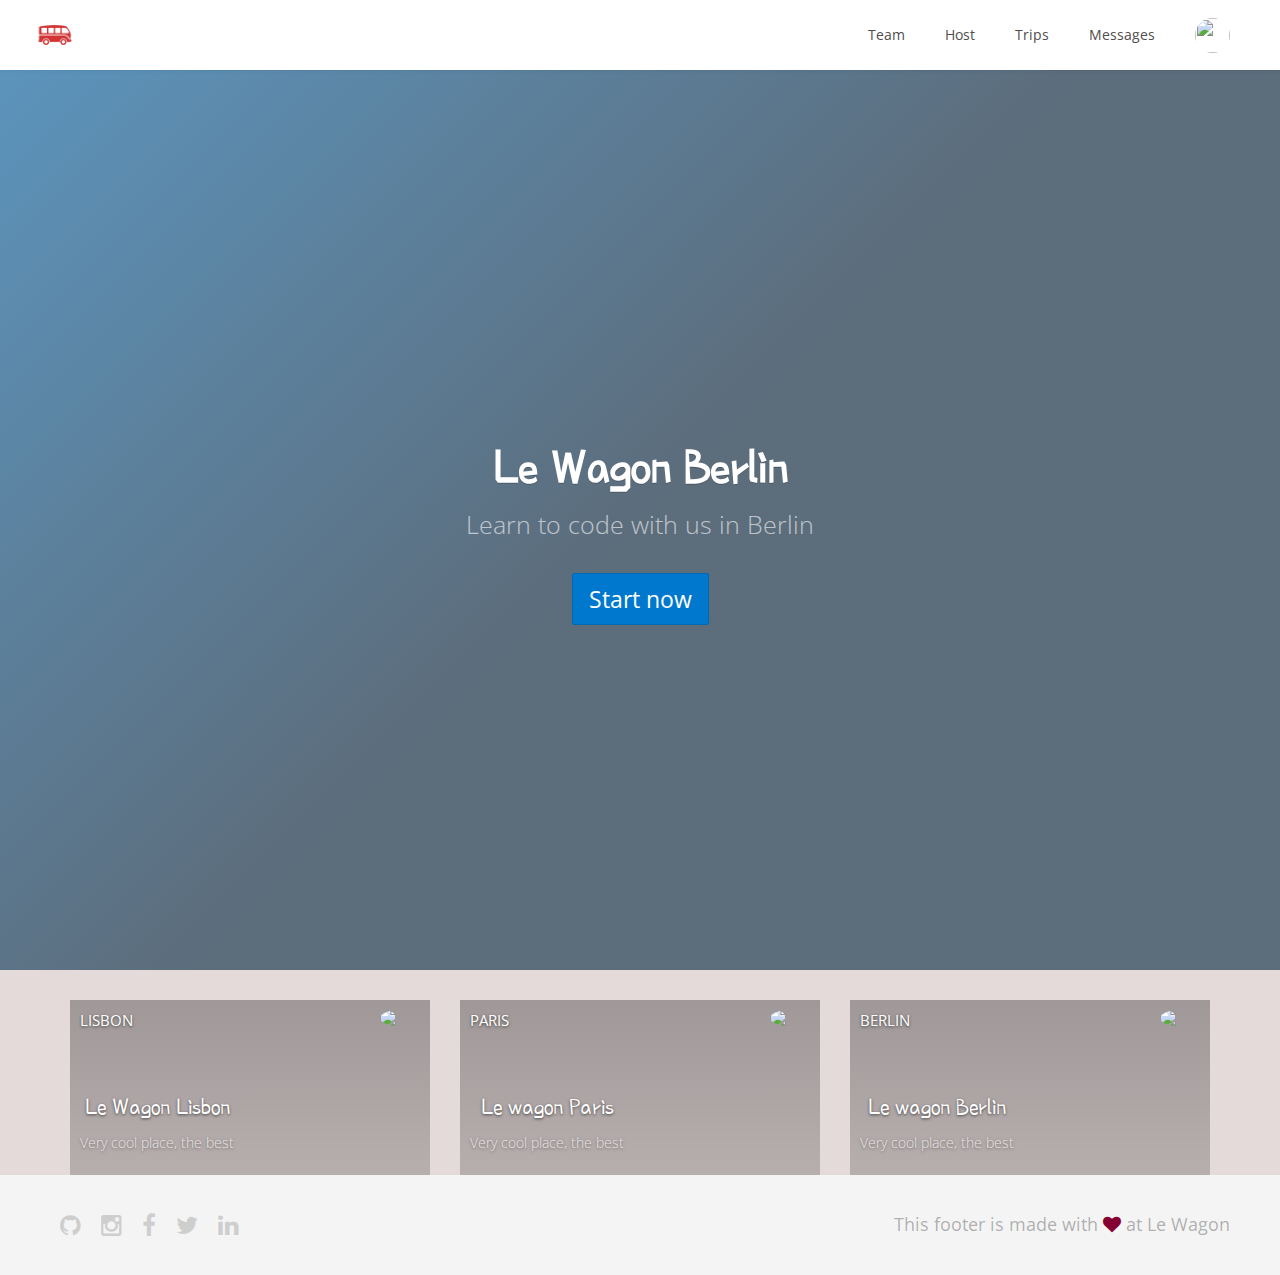
==== commit 8f80b3a7: "Automated commit at 2018-07-23 15:04:46 UTC by middleman-deploy 2.0.0-alpha" ====
--- a/index.html
+++ b/index.html
@@ -7,7 +7,7 @@
           content="width=device-width, initial-scale=1, shrink-to-fit=no">
     <!-- Use the title from a page's frontmatter if it has one -->
     <title>Le Wagon - Middleman</title>
-    <link href="stylesheets/application-79749b09.css" rel="stylesheet" />
+    <link href="stylesheets/application-96b7b2bf.css" rel="stylesheet" />
     <script src="javascripts/application-93de88c9.js"></script>
     <link href="images/favicon-f15af148.png" rel="icon" type="image/png" />
   </head>
--- a/stylesheets/application-96b7b2bf.css
+++ b/stylesheets/application-96b7b2bf.css
@@ -0,0 +1,8 @@
+@import url("https://fonts.googleapis.com/css?family=Open+Sans+Condensed:300,300i,700|Poor+Story");/*!
+ * Bootstrap v3.3.7 (http://getbootstrap.com)
+ * Copyright 2011-2016 Twitter, Inc.
+ * Licensed under MIT (https://github.com/twbs/bootstrap/blob/master/LICENSE)
+ *//*! normalize.css v3.0.3 | MIT License | github.com/necolas/normalize.css */html{font-family:sans-serif;-ms-text-size-adjust:100%;-webkit-text-size-adjust:100%}body{margin:0}article,aside,details,figcaption,figure,footer,header,hgroup,main,menu,nav,section,summary{display:block}audio,canvas,progress,video{display:inline-block;vertical-align:baseline}audio:not([controls]){display:none;height:0}[hidden],template{display:none}a{background-color:transparent}a:active,a:hover{outline:0}abbr[title]{border-bottom:1px dotted}b,strong{font-weight:bold}dfn{font-style:italic}h1{font-size:2em;margin:0.67em 0}mark{background:#ff0;color:#000}small{font-size:80%}sub,sup{font-size:75%;line-height:0;position:relative;vertical-align:baseline}sup{top:-0.5em}sub{bottom:-0.25em}img{border:0}svg:not(:root){overflow:hidden}figure{margin:1em 40px}hr{-webkit-box-sizing:content-box;box-sizing:content-box;height:0}pre{overflow:auto}code,kbd,pre,samp{font-family:monospace, monospace;font-size:1em}button,input,optgroup,select,textarea{color:inherit;font:inherit;margin:0}button{overflow:visible}button,select{text-transform:none}button,html input[type="button"],input[type="reset"],input[type="submit"]{-webkit-appearance:button;cursor:pointer}button[disabled],html input[disabled]{cursor:default}button::-moz-focus-inner,input::-moz-focus-inner{border:0;padding:0}input{line-height:normal}input[type="checkbox"],input[type="radio"]{-webkit-box-sizing:border-box;box-sizing:border-box;padding:0}input[type="number"]::-webkit-inner-spin-button,input[type="number"]::-webkit-outer-spin-button{height:auto}input[type="search"]{-webkit-appearance:textfield;-webkit-box-sizing:content-box;box-sizing:content-box}input[type="search"]::-webkit-search-cancel-button,input[type="search"]::-webkit-search-decoration{-webkit-appearance:none}fieldset{border:1px solid #c0c0c0;margin:0 2px;padding:0.35em 0.625em 0.75em}legend{border:0;padding:0}textarea{overflow:auto}optgroup{font-weight:bold}table{border-collapse:collapse;border-spacing:0}td,th{padding:0}/*! Source: https://github.com/h5bp/html5-boilerplate/blob/master/src/css/main.css */@media print{*,*:before,*:after{background:transparent !important;color:#000 !important;-webkit-box-shadow:none !important;box-shadow:none !important;text-shadow:none !important}a,a:visited{text-decoration:underline}a[href]:after{content:" (" attr(href) ")"}abbr[title]:after{content:" (" attr(title) ")"}a[href^="#"]:after,a[href^="javascript:"]:after{content:""}pre,blockquote{border:1px solid #999;page-break-inside:avoid}thead{display:table-header-group}tr,img{page-break-inside:avoid}img{max-width:100% !important}p,h2,h3{orphans:3;widows:3}h2,h3{page-break-after:avoid}.navbar{display:none}.btn>.caret,.dropup>.btn>.caret{border-top-color:#000 !important}.label{border:1px solid #000}.table{border-collapse:collapse !important}.table td,.table th{background-color:#fff !important}.table-bordered th,.table-bordered td{border:1px solid #ddd !important}}@font-face{font-family:'Glyphicons Halflings';src:url("../assets/bootstrap/glyphicons-halflings-regular-86b6f62b.eot");src:url("../assets/bootstrap/glyphicons-halflings-regular-86b6f62b.eot?#iefix") format("embedded-opentype"),url("../assets/bootstrap/glyphicons-halflings-regular-ca35b697.woff2") format("woff2"),url("../assets/bootstrap/glyphicons-halflings-regular-278e49a8.woff") format("woff"),url("../assets/bootstrap/glyphicons-halflings-regular-44bc1850.ttf") format("truetype"),url("../assets/bootstrap/glyphicons-halflings-regular-de51a849.svg#glyphicons_halflingsregular") format("svg")}.glyphicon{position:relative;top:1px;display:inline-block;font-family:'Glyphicons Halflings';font-style:normal;font-weight:normal;line-height:1;-webkit-font-smoothing:antialiased;-moz-osx-font-smoothing:grayscale}.glyphicon-asterisk:before{content:"\002a"}.glyphicon-plus:before{content:"\002b"}.glyphicon-euro:before,.glyphicon-eur:before{content:"\20ac"}.glyphicon-minus:before{content:"\2212"}.glyphicon-cloud:before{content:"\2601"}.glyphicon-envelope:before{content:"\2709"}.glyphicon-pencil:before{content:"\270f"}.glyphicon-glass:before{content:"\e001"}.glyphicon-music:before{content:"\e002"}.glyphicon-search:before{content:"\e003"}.glyphicon-heart:before{content:"\e005"}.glyphicon-star:before{content:"\e006"}.glyphicon-star-empty:before{content:"\e007"}.glyphicon-user:before{content:"\e008"}.glyphicon-film:before{content:"\e009"}.glyphicon-th-large:before{content:"\e010"}.glyphicon-th:before{content:"\e011"}.glyphicon-th-list:before{content:"\e012"}.glyphicon-ok:before{content:"\e013"}.glyphicon-remove:before{content:"\e014"}.glyphicon-zoom-in:before{content:"\e015"}.glyphicon-zoom-out:before{content:"\e016"}.glyphicon-off:before{content:"\e017"}.glyphicon-signal:before{content:"\e018"}.glyphicon-cog:before{content:"\e019"}.glyphicon-trash:before{content:"\e020"}.glyphicon-home:before{content:"\e021"}.glyphicon-file:before{content:"\e022"}.glyphicon-time:before{content:"\e023"}.glyphicon-road:before{content:"\e024"}.glyphicon-download-alt:before{content:"\e025"}.glyphicon-download:before{content:"\e026"}.glyphicon-upload:before{content:"\e027"}.glyphicon-inbox:before{content:"\e028"}.glyphicon-play-circle:before{content:"\e029"}.glyphicon-repeat:before{content:"\e030"}.glyphicon-refresh:before{content:"\e031"}.glyphicon-list-alt:before{content:"\e032"}.glyphicon-lock:before{content:"\e033"}.glyphicon-flag:before{content:"\e034"}.glyphicon-headphones:before{content:"\e035"}.glyphicon-volume-off:before{content:"\e036"}.glyphicon-volume-down:before{content:"\e037"}.glyphicon-volume-up:before{content:"\e038"}.glyphicon-qrcode:before{content:"\e039"}.glyphicon-barcode:before{content:"\e040"}.glyphicon-tag:before{content:"\e041"}.glyphicon-tags:before{content:"\e042"}.glyphicon-book:before{content:"\e043"}.glyphicon-bookmark:before{content:"\e044"}.glyphicon-print:before{content:"\e045"}.glyphicon-camera:before{content:"\e046"}.glyphicon-font:before{content:"\e047"}.glyphicon-bold:before{content:"\e048"}.glyphicon-italic:before{content:"\e049"}.glyphicon-text-height:before{content:"\e050"}.glyphicon-text-width:before{content:"\e051"}.glyphicon-align-left:before{content:"\e052"}.glyphicon-align-center:before{content:"\e053"}.glyphicon-align-right:before{content:"\e054"}.glyphicon-align-justify:before{content:"\e055"}.glyphicon-list:before{content:"\e056"}.glyphicon-indent-left:before{content:"\e057"}.glyphicon-indent-right:before{content:"\e058"}.glyphicon-facetime-video:before{content:"\e059"}.glyphicon-picture:before{content:"\e060"}.glyphicon-map-marker:before{content:"\e062"}.glyphicon-adjust:before{content:"\e063"}.glyphicon-tint:before{content:"\e064"}.glyphicon-edit:before{content:"\e065"}.glyphicon-share:before{content:"\e066"}.glyphicon-check:before{content:"\e067"}.glyphicon-move:before{content:"\e068"}.glyphicon-step-backward:before{content:"\e069"}.glyphicon-fast-backward:before{content:"\e070"}.glyphicon-backward:before{content:"\e071"}.glyphicon-play:before{content:"\e072"}.glyphicon-pause:before{content:"\e073"}.glyphicon-stop:before{content:"\e074"}.glyphicon-forward:before{content:"\e075"}.glyphicon-fast-forward:before{content:"\e076"}.glyphicon-step-forward:before{content:"\e077"}.glyphicon-eject:before{content:"\e078"}.glyphicon-chevron-left:before{content:"\e079"}.glyphicon-chevron-right:before{content:"\e080"}.glyphicon-plus-sign:before{content:"\e081"}.glyphicon-minus-sign:before{content:"\e082"}.glyphicon-remove-sign:before{content:"\e083"}.glyphicon-ok-sign:before{content:"\e084"}.glyphicon-question-sign:before{content:"\e085"}.glyphicon-info-sign:before{content:"\e086"}.glyphicon-screenshot:before{content:"\e087"}.glyphicon-remove-circle:before{content:"\e088"}.glyphicon-ok-circle:before{content:"\e089"}.glyphicon-ban-circle:before{content:"\e090"}.glyphicon-arrow-left:before{content:"\e091"}.glyphicon-arrow-right:before{content:"\e092"}.glyphicon-arrow-up:before{content:"\e093"}.glyphicon-arrow-down:before{content:"\e094"}.glyphicon-share-alt:before{content:"\e095"}.glyphicon-resize-full:before{content:"\e096"}.glyphicon-resize-small:before{content:"\e097"}.glyphicon-exclamation-sign:before{content:"\e101"}.glyphicon-gift:before{content:"\e102"}.glyphicon-leaf:before{content:"\e103"}.glyphicon-fire:before{content:"\e104"}.glyphicon-eye-open:before{content:"\e105"}.glyphicon-eye-close:before{content:"\e106"}.glyphicon-warning-sign:before{content:"\e107"}.glyphicon-plane:before{content:"\e108"}.glyphicon-calendar:before{content:"\e109"}.glyphicon-random:before{content:"\e110"}.glyphicon-comment:before{content:"\e111"}.glyphicon-magnet:before{content:"\e112"}.glyphicon-chevron-up:before{content:"\e113"}.glyphicon-chevron-down:before{content:"\e114"}.glyphicon-retweet:before{content:"\e115"}.glyphicon-shopping-cart:before{content:"\e116"}.glyphicon-folder-close:before{content:"\e117"}.glyphicon-folder-open:before{content:"\e118"}.glyphicon-resize-vertical:before{content:"\e119"}.glyphicon-resize-horizontal:before{content:"\e120"}.glyphicon-hdd:before{content:"\e121"}.glyphicon-bullhorn:before{content:"\e122"}.glyphicon-bell:before{content:"\e123"}.glyphicon-certificate:before{content:"\e124"}.glyphicon-thumbs-up:before{content:"\e125"}.glyphicon-thumbs-down:before{content:"\e126"}.glyphicon-hand-right:before{content:"\e127"}.glyphicon-hand-left:before{content:"\e128"}.glyphicon-hand-up:before{content:"\e129"}.glyphicon-hand-down:before{content:"\e130"}.glyphicon-circle-arrow-right:before{content:"\e131"}.glyphicon-circle-arrow-left:before{content:"\e132"}.glyphicon-circle-arrow-up:before{content:"\e133"}.glyphicon-circle-arrow-down:before{content:"\e134"}.glyphicon-globe:before{content:"\e135"}.glyphicon-wrench:before{content:"\e136"}.glyphicon-tasks:before{content:"\e137"}.glyphicon-filter:before{content:"\e138"}.glyphicon-briefcase:before{content:"\e139"}.glyphicon-fullscreen:before{content:"\e140"}.glyphicon-dashboard:before{content:"\e141"}.glyphicon-paperclip:before{content:"\e142"}.glyphicon-heart-empty:before{content:"\e143"}.glyphicon-link:before{content:"\e144"}.glyphicon-phone:before{content:"\e145"}.glyphicon-pushpin:before{content:"\e146"}.glyphicon-usd:before{content:"\e148"}.glyphicon-gbp:before{content:"\e149"}.glyphicon-sort:before{content:"\e150"}.glyphicon-sort-by-alphabet:before{content:"\e151"}.glyphicon-sort-by-alphabet-alt:before{content:"\e152"}.glyphicon-sort-by-order:before{content:"\e153"}.glyphicon-sort-by-order-alt:before{content:"\e154"}.glyphicon-sort-by-attributes:before{content:"\e155"}.glyphicon-sort-by-attributes-alt:before{content:"\e156"}.glyphicon-unchecked:before{content:"\e157"}.glyphicon-expand:before{content:"\e158"}.glyphicon-collapse-down:before{content:"\e159"}.glyphicon-collapse-up:before{content:"\e160"}.glyphicon-log-in:before{content:"\e161"}.glyphicon-flash:before{content:"\e162"}.glyphicon-log-out:before{content:"\e163"}.glyphicon-new-window:before{content:"\e164"}.glyphicon-record:before{content:"\e165"}.glyphicon-save:before{content:"\e166"}.glyphicon-open:before{content:"\e167"}.glyphicon-saved:before{content:"\e168"}.glyphicon-import:before{content:"\e169"}.glyphicon-export:before{content:"\e170"}.glyphicon-send:before{content:"\e171"}.glyphicon-floppy-disk:before{content:"\e172"}.glyphicon-floppy-saved:before{content:"\e173"}.glyphicon-floppy-remove:before{content:"\e174"}.glyphicon-floppy-save:before{content:"\e175"}.glyphicon-floppy-open:before{content:"\e176"}.glyphicon-credit-card:before{content:"\e177"}.glyphicon-transfer:before{content:"\e178"}.glyphicon-cutlery:before{content:"\e179"}.glyphicon-header:before{content:"\e180"}.glyphicon-compressed:before{content:"\e181"}.glyphicon-earphone:before{content:"\e182"}.glyphicon-phone-alt:before{content:"\e183"}.glyphicon-tower:before{content:"\e184"}.glyphicon-stats:before{content:"\e185"}.glyphicon-sd-video:before{content:"\e186"}.glyphicon-hd-video:before{content:"\e187"}.glyphicon-subtitles:before{content:"\e188"}.glyphicon-sound-stereo:before{content:"\e189"}.glyphicon-sound-dolby:before{content:"\e190"}.glyphicon-sound-5-1:before{content:"\e191"}.glyphicon-sound-6-1:before{content:"\e192"}.glyphicon-sound-7-1:before{content:"\e193"}.glyphicon-copyright-mark:before{content:"\e194"}.glyphicon-registration-mark:before{content:"\e195"}.glyphicon-cloud-download:before{content:"\e197"}.glyphicon-cloud-upload:before{content:"\e198"}.glyphicon-tree-conifer:before{content:"\e199"}.glyphicon-tree-deciduous:before{content:"\e200"}.glyphicon-cd:before{content:"\e201"}.glyphicon-save-file:before{content:"\e202"}.glyphicon-open-file:before{content:"\e203"}.glyphicon-level-up:before{content:"\e204"}.glyphicon-copy:before{content:"\e205"}.glyphicon-paste:before{content:"\e206"}.glyphicon-alert:before{content:"\e209"}.glyphicon-equalizer:before{content:"\e210"}.glyphicon-king:before{content:"\e211"}.glyphicon-queen:before{content:"\e212"}.glyphicon-pawn:before{content:"\e213"}.glyphicon-bishop:before{content:"\e214"}.glyphicon-knight:before{content:"\e215"}.glyphicon-baby-formula:before{content:"\e216"}.glyphicon-tent:before{content:"\26fa"}.glyphicon-blackboard:before{content:"\e218"}.glyphicon-bed:before{content:"\e219"}.glyphicon-apple:before{content:"\f8ff"}.glyphicon-erase:before{content:"\e221"}.glyphicon-hourglass:before{content:"\231b"}.glyphicon-lamp:before{content:"\e223"}.glyphicon-duplicate:before{content:"\e224"}.glyphicon-piggy-bank:before{content:"\e225"}.glyphicon-scissors:before{content:"\e226"}.glyphicon-bitcoin:before{content:"\e227"}.glyphicon-btc:before{content:"\e227"}.glyphicon-xbt:before{content:"\e227"}.glyphicon-yen:before{content:"\00a5"}.glyphicon-jpy:before{content:"\00a5"}.glyphicon-ruble:before{content:"\20bd"}.glyphicon-rub:before{content:"\20bd"}.glyphicon-scale:before{content:"\e230"}.glyphicon-ice-lolly:before{content:"\e231"}.glyphicon-ice-lolly-tasted:before{content:"\e232"}.glyphicon-education:before{content:"\e233"}.glyphicon-option-horizontal:before{content:"\e234"}.glyphicon-option-vertical:before{content:"\e235"}.glyphicon-menu-hamburger:before{content:"\e236"}.glyphicon-modal-window:before{content:"\e237"}.glyphicon-oil:before{content:"\e238"}.glyphicon-grain:before{content:"\e239"}.glyphicon-sunglasses:before{content:"\e240"}.glyphicon-text-size:before{content:"\e241"}.glyphicon-text-color:before{content:"\e242"}.glyphicon-text-background:before{content:"\e243"}.glyphicon-object-align-top:before{content:"\e244"}.glyphicon-object-align-bottom:before{content:"\e245"}.glyphicon-object-align-horizontal:before{content:"\e246"}.glyphicon-object-align-left:before{content:"\e247"}.glyphicon-object-align-vertical:before{content:"\e248"}.glyphicon-object-align-right:before{content:"\e249"}.glyphicon-triangle-right:before{content:"\e250"}.glyphicon-triangle-left:before{content:"\e251"}.glyphicon-triangle-bottom:before{content:"\e252"}.glyphicon-triangle-top:before{content:"\e253"}.glyphicon-console:before{content:"\e254"}.glyphicon-superscript:before{content:"\e255"}.glyphicon-subscript:before{content:"\e256"}.glyphicon-menu-left:before{content:"\e257"}.glyphicon-menu-right:before{content:"\e258"}.glyphicon-menu-down:before{content:"\e259"}.glyphicon-menu-up:before{content:"\e260"}*{-webkit-box-sizing:border-box;box-sizing:border-box}*:before,*:after{-webkit-box-sizing:border-box;box-sizing:border-box}html{font-size:10px;-webkit-tap-highlight-color:transparent}body{font-family:"Open Sans Condensed", "Helvetica", "sans-serif";font-size:18px;line-height:1.42857143;color:#857f7f;background-color:#E5DADA}input,button,select,textarea{font-family:inherit;font-size:inherit;line-height:inherit}a{color:#0078CE;text-decoration:none}a:hover,a:focus{color:#004b82;text-decoration:underline}a:focus{outline:5px auto -webkit-focus-ring-color;outline-offset:-2px}figure{margin:0}img{vertical-align:middle}.img-responsive{display:block;max-width:100%;height:auto}.img-rounded{border-radius:2px}.img-thumbnail{padding:4px;line-height:1.42857143;background-color:#E5DADA;border:1px solid #ddd;border-radius:2px;-webkit-transition:all 0.2s ease-in-out;transition:all 0.2s ease-in-out;display:inline-block;max-width:100%;height:auto}.img-circle{border-radius:50%}hr{margin-top:25px;margin-bottom:25px;border:0;border-top:1px solid white}.sr-only{position:absolute;width:1px;height:1px;margin:-1px;padding:0;overflow:hidden;clip:rect(0, 0, 0, 0);border:0}.sr-only-focusable:active,.sr-only-focusable:focus{position:static;width:auto;height:auto;margin:0;overflow:visible;clip:auto}[role="button"]{cursor:pointer}h1,h2,h3,h4,h5,h6,.h1,.h2,.h3,.h4,.h5,.h6{font-family:"Poor Story", "Helvetica", "sans-serif";font-weight:500;line-height:1.1;color:inherit}h1 small,h1 .small,h2 small,h2 .small,h3 small,h3 .small,h4 small,h4 .small,h5 small,h5 .small,h6 small,h6 .small,.h1 small,.h1 .small,.h2 small,.h2 .small,.h3 small,.h3 .small,.h4 small,.h4 .small,.h5 small,.h5 .small,.h6 small,.h6 .small{font-weight:normal;line-height:1;color:#c8c5c5}h1,.h1,h2,.h2,h3,.h3{margin-top:25px;margin-bottom:12.5px}h1 small,h1 .small,.h1 small,.h1 .small,h2 small,h2 .small,.h2 small,.h2 .small,h3 small,h3 .small,.h3 small,.h3 .small{font-size:65%}h4,.h4,h5,.h5,h6,.h6{margin-top:12.5px;margin-bottom:12.5px}h4 small,h4 .small,.h4 small,.h4 .small,h5 small,h5 .small,.h5 small,.h5 .small,h6 small,h6 .small,.h6 small,.h6 .small{font-size:75%}h1,.h1{font-size:46px}h2,.h2{font-size:38px}h3,.h3{font-size:31px}h4,.h4{font-size:23px}h5,.h5{font-size:18px}h6,.h6{font-size:16px}p{margin:0 0 12.5px}.lead{margin-bottom:25px;font-size:20px;font-weight:300;line-height:1.4}@media (min-width: 768px){.lead{font-size:27px}}small,.small{font-size:88%}mark,.mark{background-color:#fcf8e3;padding:.2em}.text-left{text-align:left}.text-right{text-align:right}.text-center{text-align:center}.text-justify{text-align:justify}.text-nowrap{white-space:nowrap}.text-lowercase{text-transform:lowercase}.text-uppercase,.initialism{text-transform:uppercase}.text-capitalize{text-transform:capitalize}.text-muted{color:#c8c5c5}.text-primary{color:#0078CE}a.text-primary:hover,a.text-primary:focus{color:#005a9b}.text-success{color:#3c763d}a.text-success:hover,a.text-success:focus{color:#2b542c}.text-info{color:#31708f}a.text-info:hover,a.text-info:focus{color:#245269}.text-warning{color:#8a6d3b}a.text-warning:hover,a.text-warning:focus{color:#66512c}.text-danger{color:#a94442}a.text-danger:hover,a.text-danger:focus{color:#843534}.bg-primary{color:#fff}.bg-primary{background-color:#0078CE}a.bg-primary:hover,a.bg-primary:focus{background-color:#005a9b}.bg-success{background-color:#dff0d8}a.bg-success:hover,a.bg-success:focus{background-color:#c1e2b3}.bg-info{background-color:#d9edf7}a.bg-info:hover,a.bg-info:focus{background-color:#afd9ee}.bg-warning{background-color:#fcf8e3}a.bg-warning:hover,a.bg-warning:focus{background-color:#f7ecb5}.bg-danger{background-color:#f2dede}a.bg-danger:hover,a.bg-danger:focus{background-color:#e4b9b9}.page-header{padding-bottom:11.5px;margin:50px 0 25px;border-bottom:1px solid white}ul,ol{margin-top:0;margin-bottom:12.5px}ul ul,ul ol,ol ul,ol ol{margin-bottom:0}.list-unstyled{padding-left:0;list-style:none}.list-inline{padding-left:0;list-style:none;margin-left:-5px}.list-inline>li{display:inline-block;padding-left:5px;padding-right:5px}dl{margin-top:0;margin-bottom:25px}dt,dd{line-height:1.42857143}dt{font-weight:bold}dd{margin-left:0}.dl-horizontal dd:before,.dl-horizontal dd:after{content:" ";display:table}.dl-horizontal dd:after{clear:both}@media (min-width: 768px){.dl-horizontal dt{float:left;width:160px;clear:left;text-align:right;overflow:hidden;text-overflow:ellipsis;white-space:nowrap}.dl-horizontal dd{margin-left:180px}}abbr[title],abbr[data-original-title]{cursor:help;border-bottom:1px dotted #c8c5c5}.initialism{font-size:90%}blockquote{padding:12.5px 25px;margin:0 0 25px;font-size:22.5px;border-left:5px solid white}blockquote p:last-child,blockquote ul:last-child,blockquote ol:last-child{margin-bottom:0}blockquote footer,blockquote small,blockquote .small{display:block;font-size:80%;line-height:1.42857143;color:#c8c5c5}blockquote footer:before,blockquote small:before,blockquote .small:before{content:'\2014 \00A0'}.blockquote-reverse,blockquote.pull-right{padding-right:15px;padding-left:0;border-right:5px solid white;border-left:0;text-align:right}.blockquote-reverse footer:before,.blockquote-reverse small:before,.blockquote-reverse .small:before,blockquote.pull-right footer:before,blockquote.pull-right small:before,blockquote.pull-right .small:before{content:''}.blockquote-reverse footer:after,.blockquote-reverse small:after,.blockquote-reverse .small:after,blockquote.pull-right footer:after,blockquote.pull-right small:after,blockquote.pull-right .small:after{content:'\00A0 \2014'}address{margin-bottom:25px;font-style:normal;line-height:1.42857143}code,kbd,pre,samp{font-family:Menlo, Monaco, Consolas, "Courier New", monospace}code{padding:2px 4px;font-size:90%;color:#c7254e;background-color:#f9f2f4;border-radius:2px}kbd{padding:2px 4px;font-size:90%;color:#fff;background-color:#333;border-radius:2px;-webkit-box-shadow:inset 0 -1px 0 rgba(0,0,0,0.25);box-shadow:inset 0 -1px 0 rgba(0,0,0,0.25)}kbd kbd{padding:0;font-size:100%;font-weight:bold;-webkit-box-shadow:none;box-shadow:none}pre{display:block;padding:12px;margin:0 0 12.5px;font-size:17px;line-height:1.42857143;word-break:break-all;word-wrap:break-word;color:#857f7f;background-color:#f5f5f5;border:1px solid #ccc;border-radius:2px}pre code{padding:0;font-size:inherit;color:inherit;white-space:pre-wrap;background-color:transparent;border-radius:0}.pre-scrollable{max-height:340px;overflow-y:scroll}.container{margin-right:auto;margin-left:auto;padding-left:15px;padding-right:15px}.container:before,.container:after{content:" ";display:table}.container:after{clear:both}@media (min-width: 768px){.container{width:750px}}@media (min-width: 992px){.container{width:970px}}@media (min-width: 1200px){.container{width:1170px}}.container-fluid{margin-right:auto;margin-left:auto;padding-left:15px;padding-right:15px}.container-fluid:before,.container-fluid:after{content:" ";display:table}.container-fluid:after{clear:both}.row{margin-left:-15px;margin-right:-15px}.row:before,.row:after{content:" ";display:table}.row:after{clear:both}.col-xs-1,.col-sm-1,.col-md-1,.col-lg-1,.col-xs-2,.col-sm-2,.col-md-2,.col-lg-2,.col-xs-3,.col-sm-3,.col-md-3,.col-lg-3,.col-xs-4,.col-sm-4,.col-md-4,.col-lg-4,.col-xs-5,.col-sm-5,.col-md-5,.col-lg-5,.col-xs-6,.col-sm-6,.col-md-6,.col-lg-6,.col-xs-7,.col-sm-7,.col-md-7,.col-lg-7,.col-xs-8,.col-sm-8,.col-md-8,.col-lg-8,.col-xs-9,.col-sm-9,.col-md-9,.col-lg-9,.col-xs-10,.col-sm-10,.col-md-10,.col-lg-10,.col-xs-11,.col-sm-11,.col-md-11,.col-lg-11,.col-xs-12,.col-sm-12,.col-md-12,.col-lg-12{position:relative;min-height:1px;padding-left:15px;padding-right:15px}.col-xs-1,.col-xs-2,.col-xs-3,.col-xs-4,.col-xs-5,.col-xs-6,.col-xs-7,.col-xs-8,.col-xs-9,.col-xs-10,.col-xs-11,.col-xs-12{float:left}.col-xs-1{width:8.33333333%}.col-xs-2{width:16.66666667%}.col-xs-3{width:25%}.col-xs-4{width:33.33333333%}.col-xs-5{width:41.66666667%}.col-xs-6{width:50%}.col-xs-7{width:58.33333333%}.col-xs-8{width:66.66666667%}.col-xs-9{width:75%}.col-xs-10{width:83.33333333%}.col-xs-11{width:91.66666667%}.col-xs-12{width:100%}.col-xs-pull-0{right:auto}.col-xs-pull-1{right:8.33333333%}.col-xs-pull-2{right:16.66666667%}.col-xs-pull-3{right:25%}.col-xs-pull-4{right:33.33333333%}.col-xs-pull-5{right:41.66666667%}.col-xs-pull-6{right:50%}.col-xs-pull-7{right:58.33333333%}.col-xs-pull-8{right:66.66666667%}.col-xs-pull-9{right:75%}.col-xs-pull-10{right:83.33333333%}.col-xs-pull-11{right:91.66666667%}.col-xs-pull-12{right:100%}.col-xs-push-0{left:auto}.col-xs-push-1{left:8.33333333%}.col-xs-push-2{left:16.66666667%}.col-xs-push-3{left:25%}.col-xs-push-4{left:33.33333333%}.col-xs-push-5{left:41.66666667%}.col-xs-push-6{left:50%}.col-xs-push-7{left:58.33333333%}.col-xs-push-8{left:66.66666667%}.col-xs-push-9{left:75%}.col-xs-push-10{left:83.33333333%}.col-xs-push-11{left:91.66666667%}.col-xs-push-12{left:100%}.col-xs-offset-0{margin-left:0%}.col-xs-offset-1{margin-left:8.33333333%}.col-xs-offset-2{margin-left:16.66666667%}.col-xs-offset-3{margin-left:25%}.col-xs-offset-4{margin-left:33.33333333%}.col-xs-offset-5{margin-left:41.66666667%}.col-xs-offset-6{margin-left:50%}.col-xs-offset-7{margin-left:58.33333333%}.col-xs-offset-8{margin-left:66.66666667%}.col-xs-offset-9{margin-left:75%}.col-xs-offset-10{margin-left:83.33333333%}.col-xs-offset-11{margin-left:91.66666667%}.col-xs-offset-12{margin-left:100%}@media (min-width: 768px){.col-sm-1,.col-sm-2,.col-sm-3,.col-sm-4,.col-sm-5,.col-sm-6,.col-sm-7,.col-sm-8,.col-sm-9,.col-sm-10,.col-sm-11,.col-sm-12{float:left}.col-sm-1{width:8.33333333%}.col-sm-2{width:16.66666667%}.col-sm-3{width:25%}.col-sm-4{width:33.33333333%}.col-sm-5{width:41.66666667%}.col-sm-6{width:50%}.col-sm-7{width:58.33333333%}.col-sm-8{width:66.66666667%}.col-sm-9{width:75%}.col-sm-10{width:83.33333333%}.col-sm-11{width:91.66666667%}.col-sm-12{width:100%}.col-sm-pull-0{right:auto}.col-sm-pull-1{right:8.33333333%}.col-sm-pull-2{right:16.66666667%}.col-sm-pull-3{right:25%}.col-sm-pull-4{right:33.33333333%}.col-sm-pull-5{right:41.66666667%}.col-sm-pull-6{right:50%}.col-sm-pull-7{right:58.33333333%}.col-sm-pull-8{right:66.66666667%}.col-sm-pull-9{right:75%}.col-sm-pull-10{right:83.33333333%}.col-sm-pull-11{right:91.66666667%}.col-sm-pull-12{right:100%}.col-sm-push-0{left:auto}.col-sm-push-1{left:8.33333333%}.col-sm-push-2{left:16.66666667%}.col-sm-push-3{left:25%}.col-sm-push-4{left:33.33333333%}.col-sm-push-5{left:41.66666667%}.col-sm-push-6{left:50%}.col-sm-push-7{left:58.33333333%}.col-sm-push-8{left:66.66666667%}.col-sm-push-9{left:75%}.col-sm-push-10{left:83.33333333%}.col-sm-push-11{left:91.66666667%}.col-sm-push-12{left:100%}.col-sm-offset-0{margin-left:0%}.col-sm-offset-1{margin-left:8.33333333%}.col-sm-offset-2{margin-left:16.66666667%}.col-sm-offset-3{margin-left:25%}.col-sm-offset-4{margin-left:33.33333333%}.col-sm-offset-5{margin-left:41.66666667%}.col-sm-offset-6{margin-left:50%}.col-sm-offset-7{margin-left:58.33333333%}.col-sm-offset-8{margin-left:66.66666667%}.col-sm-offset-9{margin-left:75%}.col-sm-offset-10{margin-left:83.33333333%}.col-sm-offset-11{margin-left:91.66666667%}.col-sm-offset-12{margin-left:100%}}@media (min-width: 992px){.col-md-1,.col-md-2,.col-md-3,.col-md-4,.col-md-5,.col-md-6,.col-md-7,.col-md-8,.col-md-9,.col-md-10,.col-md-11,.col-md-12{float:left}.col-md-1{width:8.33333333%}.col-md-2{width:16.66666667%}.col-md-3{width:25%}.col-md-4{width:33.33333333%}.col-md-5{width:41.66666667%}.col-md-6{width:50%}.col-md-7{width:58.33333333%}.col-md-8{width:66.66666667%}.col-md-9{width:75%}.col-md-10{width:83.33333333%}.col-md-11{width:91.66666667%}.col-md-12{width:100%}.col-md-pull-0{right:auto}.col-md-pull-1{right:8.33333333%}.col-md-pull-2{right:16.66666667%}.col-md-pull-3{right:25%}.col-md-pull-4{right:33.33333333%}.col-md-pull-5{right:41.66666667%}.col-md-pull-6{right:50%}.col-md-pull-7{right:58.33333333%}.col-md-pull-8{right:66.66666667%}.col-md-pull-9{right:75%}.col-md-pull-10{right:83.33333333%}.col-md-pull-11{right:91.66666667%}.col-md-pull-12{right:100%}.col-md-push-0{left:auto}.col-md-push-1{left:8.33333333%}.col-md-push-2{left:16.66666667%}.col-md-push-3{left:25%}.col-md-push-4{left:33.33333333%}.col-md-push-5{left:41.66666667%}.col-md-push-6{left:50%}.col-md-push-7{left:58.33333333%}.col-md-push-8{left:66.66666667%}.col-md-push-9{left:75%}.col-md-push-10{left:83.33333333%}.col-md-push-11{left:91.66666667%}.col-md-push-12{left:100%}.col-md-offset-0{margin-left:0%}.col-md-offset-1{margin-left:8.33333333%}.col-md-offset-2{margin-left:16.66666667%}.col-md-offset-3{margin-left:25%}.col-md-offset-4{margin-left:33.33333333%}.col-md-offset-5{margin-left:41.66666667%}.col-md-offset-6{margin-left:50%}.col-md-offset-7{margin-left:58.33333333%}.col-md-offset-8{margin-left:66.66666667%}.col-md-offset-9{margin-left:75%}.col-md-offset-10{margin-left:83.33333333%}.col-md-offset-11{margin-left:91.66666667%}.col-md-offset-12{margin-left:100%}}@media (min-width: 1200px){.col-lg-1,.col-lg-2,.col-lg-3,.col-lg-4,.col-lg-5,.col-lg-6,.col-lg-7,.col-lg-8,.col-lg-9,.col-lg-10,.col-lg-11,.col-lg-12{float:left}.col-lg-1{width:8.33333333%}.col-lg-2{width:16.66666667%}.col-lg-3{width:25%}.col-lg-4{width:33.33333333%}.col-lg-5{width:41.66666667%}.col-lg-6{width:50%}.col-lg-7{width:58.33333333%}.col-lg-8{width:66.66666667%}.col-lg-9{width:75%}.col-lg-10{width:83.33333333%}.col-lg-11{width:91.66666667%}.col-lg-12{width:100%}.col-lg-pull-0{right:auto}.col-lg-pull-1{right:8.33333333%}.col-lg-pull-2{right:16.66666667%}.col-lg-pull-3{right:25%}.col-lg-pull-4{right:33.33333333%}.col-lg-pull-5{right:41.66666667%}.col-lg-pull-6{right:50%}.col-lg-pull-7{right:58.33333333%}.col-lg-pull-8{right:66.66666667%}.col-lg-pull-9{right:75%}.col-lg-pull-10{right:83.33333333%}.col-lg-pull-11{right:91.66666667%}.col-lg-pull-12{right:100%}.col-lg-push-0{left:auto}.col-lg-push-1{left:8.33333333%}.col-lg-push-2{left:16.66666667%}.col-lg-push-3{left:25%}.col-lg-push-4{left:33.33333333%}.col-lg-push-5{left:41.66666667%}.col-lg-push-6{left:50%}.col-lg-push-7{left:58.33333333%}.col-lg-push-8{left:66.66666667%}.col-lg-push-9{left:75%}.col-lg-push-10{left:83.33333333%}.col-lg-push-11{left:91.66666667%}.col-lg-push-12{left:100%}.col-lg-offset-0{margin-left:0%}.col-lg-offset-1{margin-left:8.33333333%}.col-lg-offset-2{margin-left:16.66666667%}.col-lg-offset-3{margin-left:25%}.col-lg-offset-4{margin-left:33.33333333%}.col-lg-offset-5{margin-left:41.66666667%}.col-lg-offset-6{margin-left:50%}.col-lg-offset-7{margin-left:58.33333333%}.col-lg-offset-8{margin-left:66.66666667%}.col-lg-offset-9{margin-left:75%}.col-lg-offset-10{margin-left:83.33333333%}.col-lg-offset-11{margin-left:91.66666667%}.col-lg-offset-12{margin-left:100%}}table{background-color:transparent}caption{padding-top:8px;padding-bottom:8px;color:#c8c5c5;text-align:left}th{text-align:left}.table{width:100%;max-width:100%;margin-bottom:25px}.table>thead>tr>th,.table>thead>tr>td,.table>tbody>tr>th,.table>tbody>tr>td,.table>tfoot>tr>th,.table>tfoot>tr>td{padding:8px;line-height:1.42857143;vertical-align:top;border-top:1px solid #ddd}.table>thead>tr>th{vertical-align:bottom;border-bottom:2px solid #ddd}.table>caption+thead>tr:first-child>th,.table>caption+thead>tr:first-child>td,.table>colgroup+thead>tr:first-child>th,.table>colgroup+thead>tr:first-child>td,.table>thead:first-child>tr:first-child>th,.table>thead:first-child>tr:first-child>td{border-top:0}.table>tbody+tbody{border-top:2px solid #ddd}.table .table{background-color:#E5DADA}.table-condensed>thead>tr>th,.table-condensed>thead>tr>td,.table-condensed>tbody>tr>th,.table-condensed>tbody>tr>td,.table-condensed>tfoot>tr>th,.table-condensed>tfoot>tr>td{padding:5px}.table-bordered{border:1px solid #ddd}.table-bordered>thead>tr>th,.table-bordered>thead>tr>td,.table-bordered>tbody>tr>th,.table-bordered>tbody>tr>td,.table-bordered>tfoot>tr>th,.table-bordered>tfoot>tr>td{border:1px solid #ddd}.table-bordered>thead>tr>th,.table-bordered>thead>tr>td{border-bottom-width:2px}.table-striped>tbody>tr:nth-of-type(odd){background-color:#f9f9f9}.table-hover>tbody>tr:hover{background-color:#f5f5f5}table col[class*="col-"]{position:static;float:none;display:table-column}table td[class*="col-"],table th[class*="col-"]{position:static;float:none;display:table-cell}.table>thead>tr>td.active,.table>thead>tr>th.active,.table>thead>tr.active>td,.table>thead>tr.active>th,.table>tbody>tr>td.active,.table>tbody>tr>th.active,.table>tbody>tr.active>td,.table>tbody>tr.active>th,.table>tfoot>tr>td.active,.table>tfoot>tr>th.active,.table>tfoot>tr.active>td,.table>tfoot>tr.active>th{background-color:#f5f5f5}.table-hover>tbody>tr>td.active:hover,.table-hover>tbody>tr>th.active:hover,.table-hover>tbody>tr.active:hover>td,.table-hover>tbody>tr:hover>.active,.table-hover>tbody>tr.active:hover>th{background-color:#e8e8e8}.table>thead>tr>td.success,.table>thead>tr>th.success,.table>thead>tr.success>td,.table>thead>tr.success>th,.table>tbody>tr>td.success,.table>tbody>tr>th.success,.table>tbody>tr.success>td,.table>tbody>tr.success>th,.table>tfoot>tr>td.success,.table>tfoot>tr>th.success,.table>tfoot>tr.success>td,.table>tfoot>tr.success>th{background-color:#dff0d8}.table-hover>tbody>tr>td.success:hover,.table-hover>tbody>tr>th.success:hover,.table-hover>tbody>tr.success:hover>td,.table-hover>tbody>tr:hover>.success,.table-hover>tbody>tr.success:hover>th{background-color:#d0e9c6}.table>thead>tr>td.info,.table>thead>tr>th.info,.table>thead>tr.info>td,.table>thead>tr.info>th,.table>tbody>tr>td.info,.table>tbody>tr>th.info,.table>tbody>tr.info>td,.table>tbody>tr.info>th,.table>tfoot>tr>td.info,.table>tfoot>tr>th.info,.table>tfoot>tr.info>td,.table>tfoot>tr.info>th{background-color:#d9edf7}.table-hover>tbody>tr>td.info:hover,.table-hover>tbody>tr>th.info:hover,.table-hover>tbody>tr.info:hover>td,.table-hover>tbody>tr:hover>.info,.table-hover>tbody>tr.info:hover>th{background-color:#c4e3f3}.table>thead>tr>td.warning,.table>thead>tr>th.warning,.table>thead>tr.warning>td,.table>thead>tr.warning>th,.table>tbody>tr>td.warning,.table>tbody>tr>th.warning,.table>tbody>tr.warning>td,.table>tbody>tr.warning>th,.table>tfoot>tr>td.warning,.table>tfoot>tr>th.warning,.table>tfoot>tr.warning>td,.table>tfoot>tr.warning>th{background-color:#fcf8e3}.table-hover>tbody>tr>td.warning:hover,.table-hover>tbody>tr>th.warning:hover,.table-hover>tbody>tr.warning:hover>td,.table-hover>tbody>tr:hover>.warning,.table-hover>tbody>tr.warning:hover>th{background-color:#faf2cc}.table>thead>tr>td.danger,.table>thead>tr>th.danger,.table>thead>tr.danger>td,.table>thead>tr.danger>th,.table>tbody>tr>td.danger,.table>tbody>tr>th.danger,.table>tbody>tr.danger>td,.table>tbody>tr.danger>th,.table>tfoot>tr>td.danger,.table>tfoot>tr>th.danger,.table>tfoot>tr.danger>td,.table>tfoot>tr.danger>th{background-color:#f2dede}.table-hover>tbody>tr>td.danger:hover,.table-hover>tbody>tr>th.danger:hover,.table-hover>tbody>tr.danger:hover>td,.table-hover>tbody>tr:hover>.danger,.table-hover>tbody>tr.danger:hover>th{background-color:#ebcccc}.table-responsive{overflow-x:auto;min-height:0.01%}@media screen and (max-width: 767px){.table-responsive{width:100%;margin-bottom:18.75px;overflow-y:hidden;-ms-overflow-style:-ms-autohiding-scrollbar;border:1px solid #ddd}.table-responsive>.table{margin-bottom:0}.table-responsive>.table>thead>tr>th,.table-responsive>.table>thead>tr>td,.table-responsive>.table>tbody>tr>th,.table-responsive>.table>tbody>tr>td,.table-responsive>.table>tfoot>tr>th,.table-responsive>.table>tfoot>tr>td{white-space:nowrap}.table-responsive>.table-bordered{border:0}.table-responsive>.table-bordered>thead>tr>th:first-child,.table-responsive>.table-bordered>thead>tr>td:first-child,.table-responsive>.table-bordered>tbody>tr>th:first-child,.table-responsive>.table-bordered>tbody>tr>td:first-child,.table-responsive>.table-bordered>tfoot>tr>th:first-child,.table-responsive>.table-bordered>tfoot>tr>td:first-child{border-left:0}.table-responsive>.table-bordered>thead>tr>th:last-child,.table-responsive>.table-bordered>thead>tr>td:last-child,.table-responsive>.table-bordered>tbody>tr>th:last-child,.table-responsive>.table-bordered>tbody>tr>td:last-child,.table-responsive>.table-bordered>tfoot>tr>th:last-child,.table-responsive>.table-bordered>tfoot>tr>td:last-child{border-right:0}.table-responsive>.table-bordered>tbody>tr:last-child>th,.table-responsive>.table-bordered>tbody>tr:last-child>td,.table-responsive>.table-bordered>tfoot>tr:last-child>th,.table-responsive>.table-bordered>tfoot>tr:last-child>td{border-bottom:0}}fieldset{padding:0;margin:0;border:0;min-width:0}legend{display:block;width:100%;padding:0;margin-bottom:25px;font-size:27px;line-height:inherit;color:#857f7f;border:0;border-bottom:1px solid #e5e5e5}label{display:inline-block;max-width:100%;margin-bottom:5px;font-weight:bold}input[type="search"]{-webkit-box-sizing:border-box;box-sizing:border-box}input[type="radio"],input[type="checkbox"]{margin:4px 0 0;margin-top:1px \9;line-height:normal}input[type="file"]{display:block}input[type="range"]{display:block;width:100%}select[multiple],select[size]{height:auto}input[type="file"]:focus,input[type="radio"]:focus,input[type="checkbox"]:focus{outline:5px auto -webkit-focus-ring-color;outline-offset:-2px}output{display:block;padding-top:7px;font-size:18px;line-height:1.42857143;color:#514D4D}.form-control{display:block;width:100%;height:39px;padding:6px 12px;font-size:18px;line-height:1.42857143;color:#514D4D;background-color:#fff;background-image:none;border:1px solid #ccc;border-radius:2px;-webkit-box-shadow:inset 0 1px 1px rgba(0,0,0,0.075);box-shadow:inset 0 1px 1px rgba(0,0,0,0.075);-webkit-transition:border-color ease-in-out 0.15s, box-shadow ease-in-out 0.15s;-webkit-transition:border-color ease-in-out 0.15s, -webkit-box-shadow ease-in-out 0.15s;transition:border-color ease-in-out 0.15s, -webkit-box-shadow ease-in-out 0.15s;transition:border-color ease-in-out 0.15s, box-shadow ease-in-out 0.15s;transition:border-color ease-in-out 0.15s, box-shadow ease-in-out 0.15s, -webkit-box-shadow ease-in-out 0.15s}.form-control:focus{border-color:#66afe9;outline:0;-webkit-box-shadow:inset 0 1px 1px rgba(0,0,0,0.075),0 0 8px rgba(102,175,233,0.6);box-shadow:inset 0 1px 1px rgba(0,0,0,0.075),0 0 8px rgba(102,175,233,0.6)}.form-control::-moz-placeholder{color:#999;opacity:1}.form-control:-ms-input-placeholder{color:#999}.form-control::-webkit-input-placeholder{color:#999}.form-control::-ms-expand{border:0;background-color:transparent}.form-control[disabled],.form-control[readonly],fieldset[disabled] .form-control{background-color:white;opacity:1}.form-control[disabled],fieldset[disabled] .form-control{cursor:not-allowed}textarea.form-control{height:auto}input[type="search"]{-webkit-appearance:none}@media screen and (-webkit-min-device-pixel-ratio: 0){input[type="date"].form-control,input[type="time"].form-control,input[type="datetime-local"].form-control,input[type="month"].form-control{line-height:39px}input[type="date"].input-sm,.input-group-sm>input[type="date"].form-control,.input-group-sm>input[type="date"].input-group-addon,.input-group-sm>.input-group-btn>input[type="date"].btn,.input-group-sm input[type="date"],input[type="time"].input-sm,.input-group-sm>input[type="time"].form-control,.input-group-sm>input[type="time"].input-group-addon,.input-group-sm>.input-group-btn>input[type="time"].btn,.input-group-sm input[type="time"],input[type="datetime-local"].input-sm,.input-group-sm>input[type="datetime-local"].form-control,.input-group-sm>input[type="datetime-local"].input-group-addon,.input-group-sm>.input-group-btn>input[type="datetime-local"].btn,.input-group-sm input[type="datetime-local"],input[type="month"].input-sm,.input-group-sm>input[type="month"].form-control,.input-group-sm>input[type="month"].input-group-addon,.input-group-sm>.input-group-btn>input[type="month"].btn,.input-group-sm input[type="month"]{line-height:36px}input[type="date"].input-lg,.input-group-lg>input[type="date"].form-control,.input-group-lg>input[type="date"].input-group-addon,.input-group-lg>.input-group-btn>input[type="date"].btn,.input-group-lg input[type="date"],input[type="time"].input-lg,.input-group-lg>input[type="time"].form-control,.input-group-lg>input[type="time"].input-group-addon,.input-group-lg>.input-group-btn>input[type="time"].btn,.input-group-lg input[type="time"],input[type="datetime-local"].input-lg,.input-group-lg>input[type="datetime-local"].form-control,.input-group-lg>input[type="datetime-local"].input-group-addon,.input-group-lg>.input-group-btn>input[type="datetime-local"].btn,.input-group-lg input[type="datetime-local"],input[type="month"].input-lg,.input-group-lg>input[type="month"].form-control,.input-group-lg>input[type="month"].input-group-addon,.input-group-lg>.input-group-btn>input[type="month"].btn,.input-group-lg input[type="month"]{line-height:53px}}.form-group{margin-bottom:15px}.radio,.checkbox{position:relative;display:block;margin-top:10px;margin-bottom:10px}.radio label,.checkbox label{min-height:25px;padding-left:20px;margin-bottom:0;font-weight:normal;cursor:pointer}.radio input[type="radio"],.radio-inline input[type="radio"],.checkbox input[type="checkbox"],.checkbox-inline input[type="checkbox"]{position:absolute;margin-left:-20px;margin-top:4px \9}.radio+.radio,.checkbox+.checkbox{margin-top:-5px}.radio-inline,.checkbox-inline{position:relative;display:inline-block;padding-left:20px;margin-bottom:0;vertical-align:middle;font-weight:normal;cursor:pointer}.radio-inline+.radio-inline,.checkbox-inline+.checkbox-inline{margin-top:0;margin-left:10px}input[type="radio"][disabled],input[type="radio"].disabled,fieldset[disabled] input[type="radio"],input[type="checkbox"][disabled],input[type="checkbox"].disabled,fieldset[disabled] input[type="checkbox"]{cursor:not-allowed}.radio-inline.disabled,fieldset[disabled] .radio-inline,.checkbox-inline.disabled,fieldset[disabled] .checkbox-inline{cursor:not-allowed}.radio.disabled label,fieldset[disabled] .radio label,.checkbox.disabled label,fieldset[disabled] .checkbox label{cursor:not-allowed}.form-control-static{padding-top:7px;padding-bottom:7px;margin-bottom:0;min-height:43px}.form-control-static.input-lg,.input-group-lg>.form-control-static.form-control,.input-group-lg>.form-control-static.input-group-addon,.input-group-lg>.input-group-btn>.form-control-static.btn,.form-control-static.input-sm,.input-group-sm>.form-control-static.form-control,.input-group-sm>.form-control-static.input-group-addon,.input-group-sm>.input-group-btn>.form-control-static.btn{padding-left:0;padding-right:0}.input-sm,.input-group-sm>.form-control,.input-group-sm>.input-group-addon,.input-group-sm>.input-group-btn>.btn{height:36px;padding:5px 10px;font-size:16px;line-height:1.5;border-radius:2px}select.input-sm,.input-group-sm>select.form-control,.input-group-sm>select.input-group-addon,.input-group-sm>.input-group-btn>select.btn{height:36px;line-height:36px}textarea.input-sm,.input-group-sm>textarea.form-control,.input-group-sm>textarea.input-group-addon,.input-group-sm>.input-group-btn>textarea.btn,select[multiple].input-sm,.input-group-sm>select[multiple].form-control,.input-group-sm>select[multiple].input-group-addon,.input-group-sm>.input-group-btn>select[multiple].btn{height:auto}.form-group-sm .form-control{height:36px;padding:5px 10px;font-size:16px;line-height:1.5;border-radius:2px}.form-group-sm select.form-control{height:36px;line-height:36px}.form-group-sm textarea.form-control,.form-group-sm select[multiple].form-control{height:auto}.form-group-sm .form-control-static{height:36px;min-height:41px;padding:6px 10px;font-size:16px;line-height:1.5}.input-lg,.input-group-lg>.form-control,.input-group-lg>.input-group-addon,.input-group-lg>.input-group-btn>.btn{height:53px;padding:10px 16px;font-size:23px;line-height:1.3333333;border-radius:2px}select.input-lg,.input-group-lg>select.form-control,.input-group-lg>select.input-group-addon,.input-group-lg>.input-group-btn>select.btn{height:53px;line-height:53px}textarea.input-lg,.input-group-lg>textarea.form-control,.input-group-lg>textarea.input-group-addon,.input-group-lg>.input-group-btn>textarea.btn,select[multiple].input-lg,.input-group-lg>select[multiple].form-control,.input-group-lg>select[multiple].input-group-addon,.input-group-lg>.input-group-btn>select[multiple].btn{height:auto}.form-group-lg .form-control{height:53px;padding:10px 16px;font-size:23px;line-height:1.3333333;border-radius:2px}.form-group-lg select.form-control{height:53px;line-height:53px}.form-group-lg textarea.form-control,.form-group-lg select[multiple].form-control{height:auto}.form-group-lg .form-control-static{height:53px;min-height:48px;padding:11px 16px;font-size:23px;line-height:1.3333333}.has-feedback{position:relative}.has-feedback .form-control{padding-right:48.75px}.form-control-feedback{position:absolute;top:0;right:0;z-index:2;display:block;width:39px;height:39px;line-height:39px;text-align:center;pointer-events:none}.input-lg+.form-control-feedback,.input-group-lg>.form-control+.form-control-feedback,.input-group-lg>.input-group-addon+.form-control-feedback,.input-group-lg>.input-group-btn>.btn+.form-control-feedback,.input-group-lg+.form-control-feedback,.form-group-lg .form-control+.form-control-feedback{width:53px;height:53px;line-height:53px}.input-sm+.form-control-feedback,.input-group-sm>.form-control+.form-control-feedback,.input-group-sm>.input-group-addon+.form-control-feedback,.input-group-sm>.input-group-btn>.btn+.form-control-feedback,.input-group-sm+.form-control-feedback,.form-group-sm .form-control+.form-control-feedback{width:36px;height:36px;line-height:36px}.has-success .help-block,.has-success .control-label,.has-success .radio,.has-success .checkbox,.has-success .radio-inline,.has-success .checkbox-inline,.has-success.radio label,.has-success.checkbox label,.has-success.radio-inline label,.has-success.checkbox-inline label{color:#3c763d}.has-success .form-control{border-color:#3c763d;-webkit-box-shadow:inset 0 1px 1px rgba(0,0,0,0.075);box-shadow:inset 0 1px 1px rgba(0,0,0,0.075)}.has-success .form-control:focus{border-color:#2b542c;-webkit-box-shadow:inset 0 1px 1px rgba(0,0,0,0.075),0 0 6px #67b168;box-shadow:inset 0 1px 1px rgba(0,0,0,0.075),0 0 6px #67b168}.has-success .input-group-addon{color:#3c763d;border-color:#3c763d;background-color:#dff0d8}.has-success .form-control-feedback{color:#3c763d}.has-warning .help-block,.has-warning .control-label,.has-warning .radio,.has-warning .checkbox,.has-warning .radio-inline,.has-warning .checkbox-inline,.has-warning.radio label,.has-warning.checkbox label,.has-warning.radio-inline label,.has-warning.checkbox-inline label{color:#8a6d3b}.has-warning .form-control{border-color:#8a6d3b;-webkit-box-shadow:inset 0 1px 1px rgba(0,0,0,0.075);box-shadow:inset 0 1px 1px rgba(0,0,0,0.075)}.has-warning .form-control:focus{border-color:#66512c;-webkit-box-shadow:inset 0 1px 1px rgba(0,0,0,0.075),0 0 6px #c0a16b;box-shadow:inset 0 1px 1px rgba(0,0,0,0.075),0 0 6px #c0a16b}.has-warning .input-group-addon{color:#8a6d3b;border-color:#8a6d3b;background-color:#fcf8e3}.has-warning .form-control-feedback{color:#8a6d3b}.has-error .help-block,.has-error .control-label,.has-error .radio,.has-error .checkbox,.has-error .radio-inline,.has-error .checkbox-inline,.has-error.radio label,.has-error.checkbox label,.has-error.radio-inline label,.has-error.checkbox-inline label{color:#a94442}.has-error .form-control{border-color:#a94442;-webkit-box-shadow:inset 0 1px 1px rgba(0,0,0,0.075);box-shadow:inset 0 1px 1px rgba(0,0,0,0.075)}.has-error .form-control:focus{border-color:#843534;-webkit-box-shadow:inset 0 1px 1px rgba(0,0,0,0.075),0 0 6px #ce8483;box-shadow:inset 0 1px 1px rgba(0,0,0,0.075),0 0 6px #ce8483}.has-error .input-group-addon{color:#a94442;border-color:#a94442;background-color:#f2dede}.has-error .form-control-feedback{color:#a94442}.has-feedback label ~ .form-control-feedback{top:30px}.has-feedback label.sr-only ~ .form-control-feedback{top:0}.help-block{display:block;margin-top:5px;margin-bottom:10px;color:#c3c0c0}@media (min-width: 768px){.form-inline .form-group{display:inline-block;margin-bottom:0;vertical-align:middle}.form-inline .form-control{display:inline-block;width:auto;vertical-align:middle}.form-inline .form-control-static{display:inline-block}.form-inline .input-group{display:inline-table;vertical-align:middle}.form-inline .input-group .input-group-addon,.form-inline .input-group .input-group-btn,.form-inline .input-group .form-control{width:auto}.form-inline .input-group>.form-control{width:100%}.form-inline .control-label{margin-bottom:0;vertical-align:middle}.form-inline .radio,.form-inline .checkbox{display:inline-block;margin-top:0;margin-bottom:0;vertical-align:middle}.form-inline .radio label,.form-inline .checkbox label{padding-left:0}.form-inline .radio input[type="radio"],.form-inline .checkbox input[type="checkbox"]{position:relative;margin-left:0}.form-inline .has-feedback .form-control-feedback{top:0}}.form-horizontal .radio,.form-horizontal .checkbox,.form-horizontal .radio-inline,.form-horizontal .checkbox-inline{margin-top:0;margin-bottom:0;padding-top:7px}.form-horizontal .radio,.form-horizontal .checkbox{min-height:32px}.form-horizontal .form-group{margin-left:-15px;margin-right:-15px}.form-horizontal .form-group:before,.form-horizontal .form-group:after{content:" ";display:table}.form-horizontal .form-group:after{clear:both}@media (min-width: 768px){.form-horizontal .control-label{text-align:right;margin-bottom:0;padding-top:7px}}.form-horizontal .has-feedback .form-control-feedback{right:15px}@media (min-width: 768px){.form-horizontal .form-group-lg .control-label{padding-top:11px;font-size:23px}}@media (min-width: 768px){.form-horizontal .form-group-sm .control-label{padding-top:6px;font-size:16px}}.btn{display:inline-block;margin-bottom:0;font-weight:normal;text-align:center;vertical-align:middle;-ms-touch-action:manipulation;touch-action:manipulation;cursor:pointer;background-image:none;border:1px solid transparent;white-space:nowrap;padding:6px 12px;font-size:18px;line-height:1.42857143;border-radius:2px;-webkit-user-select:none;-moz-user-select:none;-ms-user-select:none;user-select:none}.btn:focus,.btn.focus,.btn:active:focus,.btn:active.focus,.btn.active:focus,.btn.active.focus{outline:5px auto -webkit-focus-ring-color;outline-offset:-2px}.btn:hover,.btn:focus,.btn.focus{color:#333;text-decoration:none}.btn:active,.btn.active{outline:0;background-image:none;-webkit-box-shadow:inset 0 3px 5px rgba(0,0,0,0.125);box-shadow:inset 0 3px 5px rgba(0,0,0,0.125)}.btn.disabled,.btn[disabled],fieldset[disabled] .btn{cursor:not-allowed;opacity:0.65;filter:alpha(opacity=65);-webkit-box-shadow:none;box-shadow:none}a.btn.disabled,fieldset[disabled] a.btn{pointer-events:none}.btn-default{color:#333;background-color:#fff;border-color:#ccc}.btn-default:focus,.btn-default.focus{color:#333;background-color:#e6e6e6;border-color:#8c8c8c}.btn-default:hover{color:#333;background-color:#e6e6e6;border-color:#adadad}.btn-default:active,.btn-default.active,.open>.btn-default.dropdown-toggle{color:#333;background-color:#e6e6e6;border-color:#adadad}.btn-default:active:hover,.btn-default:active:focus,.btn-default:active.focus,.btn-default.active:hover,.btn-default.active:focus,.btn-default.active.focus,.open>.btn-default.dropdown-toggle:hover,.open>.btn-default.dropdown-toggle:focus,.open>.btn-default.dropdown-toggle.focus{color:#333;background-color:#d4d4d4;border-color:#8c8c8c}.btn-default:active,.btn-default.active,.open>.btn-default.dropdown-toggle{background-image:none}.btn-default.disabled:hover,.btn-default.disabled:focus,.btn-default.disabled.focus,.btn-default[disabled]:hover,.btn-default[disabled]:focus,.btn-default[disabled].focus,fieldset[disabled] .btn-default:hover,fieldset[disabled] .btn-default:focus,fieldset[disabled] .btn-default.focus{background-color:#fff;border-color:#ccc}.btn-default .badge{color:#fff;background-color:#333}.btn-primary{color:#fff;background-color:#0078CE;border-color:#0069b5}.btn-primary:focus,.btn-primary.focus{color:#fff;background-color:#005a9b;border-color:#001f35}.btn-primary:hover{color:#fff;background-color:#005a9b;border-color:#004577}.btn-primary:active,.btn-primary.active,.open>.btn-primary.dropdown-toggle{color:#fff;background-color:#005a9b;border-color:#004577}.btn-primary:active:hover,.btn-primary:active:focus,.btn-primary:active.focus,.btn-primary.active:hover,.btn-primary.active:focus,.btn-primary.active.focus,.open>.btn-primary.dropdown-toggle:hover,.open>.btn-primary.dropdown-toggle:focus,.open>.btn-primary.dropdown-toggle.focus{color:#fff;background-color:#004577;border-color:#001f35}.btn-primary:active,.btn-primary.active,.open>.btn-primary.dropdown-toggle{background-image:none}.btn-primary.disabled:hover,.btn-primary.disabled:focus,.btn-primary.disabled.focus,.btn-primary[disabled]:hover,.btn-primary[disabled]:focus,.btn-primary[disabled].focus,fieldset[disabled] .btn-primary:hover,fieldset[disabled] .btn-primary:focus,fieldset[disabled] .btn-primary.focus{background-color:#0078CE;border-color:#0069b5}.btn-primary .badge{color:#0078CE;background-color:#fff}.btn-success{color:#fff;background-color:#32B796;border-color:#2da386}.btn-success:focus,.btn-success.focus{color:#fff;background-color:#278f75;border-color:#113f34}.btn-success:hover{color:#fff;background-color:#278f75;border-color:#1f735e}.btn-success:active,.btn-success.active,.open>.btn-success.dropdown-toggle{color:#fff;background-color:#278f75;border-color:#1f735e}.btn-success:active:hover,.btn-success:active:focus,.btn-success:active.focus,.btn-success.active:hover,.btn-success.active:focus,.btn-success.active.focus,.open>.btn-success.dropdown-toggle:hover,.open>.btn-success.dropdown-toggle:focus,.open>.btn-success.dropdown-toggle.focus{color:#fff;background-color:#1f735e;border-color:#113f34}.btn-success:active,.btn-success.active,.open>.btn-success.dropdown-toggle{background-image:none}.btn-success.disabled:hover,.btn-success.disabled:focus,.btn-success.disabled.focus,.btn-success[disabled]:hover,.btn-success[disabled]:focus,.btn-success[disabled].focus,fieldset[disabled] .btn-success:hover,fieldset[disabled] .btn-success:focus,fieldset[disabled] .btn-success.focus{background-color:#32B796;border-color:#2da386}.btn-success .badge{color:#32B796;background-color:#fff}.btn-info{color:#fff;background-color:#E59500;border-color:#cc8400}.btn-info:focus,.btn-info.focus{color:#fff;background-color:#b27400;border-color:#4c3100}.btn-info:hover{color:#fff;background-color:#b27400;border-color:#8e5d00}.btn-info:active,.btn-info.active,.open>.btn-info.dropdown-toggle{color:#fff;background-color:#b27400;border-color:#8e5d00}.btn-info:active:hover,.btn-info:active:focus,.btn-info:active.focus,.btn-info.active:hover,.btn-info.active:focus,.btn-info.active.focus,.open>.btn-info.dropdown-toggle:hover,.open>.btn-info.dropdown-toggle:focus,.open>.btn-info.dropdown-toggle.focus{color:#fff;background-color:#8e5d00;border-color:#4c3100}.btn-info:active,.btn-info.active,.open>.btn-info.dropdown-toggle{background-image:none}.btn-info.disabled:hover,.btn-info.disabled:focus,.btn-info.disabled.focus,.btn-info[disabled]:hover,.btn-info[disabled]:focus,.btn-info[disabled].focus,fieldset[disabled] .btn-info:hover,fieldset[disabled] .btn-info:focus,fieldset[disabled] .btn-info.focus{background-color:#E59500;border-color:#cc8400}.btn-info .badge{color:#E59500;background-color:#fff}.btn-warning{color:#fff;background-color:#E67E22;border-color:#d67118}.btn-warning:focus,.btn-warning.focus{color:#fff;background-color:#bf6516;border-color:#64350b}.btn-warning:hover{color:#fff;background-color:#bf6516;border-color:#9f5412}.btn-warning:active,.btn-warning.active,.open>.btn-warning.dropdown-toggle{color:#fff;background-color:#bf6516;border-color:#9f5412}.btn-warning:active:hover,.btn-warning:active:focus,.btn-warning:active.focus,.btn-warning.active:hover,.btn-warning.active:focus,.btn-warning.active.focus,.open>.btn-warning.dropdown-toggle:hover,.open>.btn-warning.dropdown-toggle:focus,.open>.btn-warning.dropdown-toggle.focus{color:#fff;background-color:#9f5412;border-color:#64350b}.btn-warning:active,.btn-warning.active,.open>.btn-warning.dropdown-toggle{background-image:none}.btn-warning.disabled:hover,.btn-warning.disabled:focus,.btn-warning.disabled.focus,.btn-warning[disabled]:hover,.btn-warning[disabled]:focus,.btn-warning[disabled].focus,fieldset[disabled] .btn-warning:hover,fieldset[disabled] .btn-warning:focus,fieldset[disabled] .btn-warning.focus{background-color:#E67E22;border-color:#d67118}.btn-warning .badge{color:#E67E22;background-color:#fff}.btn-danger{color:#fff;background-color:#840032;border-color:#6b0028}.btn-danger:focus,.btn-danger.focus{color:#fff;background-color:#51001f;border-color:black}.btn-danger:hover{color:#fff;background-color:#51001f;border-color:#2d0011}.btn-danger:active,.btn-danger.active,.open>.btn-danger.dropdown-toggle{color:#fff;background-color:#51001f;border-color:#2d0011}.btn-danger:active:hover,.btn-danger:active:focus,.btn-danger:active.focus,.btn-danger.active:hover,.btn-danger.active:focus,.btn-danger.active.focus,.open>.btn-danger.dropdown-toggle:hover,.open>.btn-danger.dropdown-toggle:focus,.open>.btn-danger.dropdown-toggle.focus{color:#fff;background-color:#2d0011;border-color:black}.btn-danger:active,.btn-danger.active,.open>.btn-danger.dropdown-toggle{background-image:none}.btn-danger.disabled:hover,.btn-danger.disabled:focus,.btn-danger.disabled.focus,.btn-danger[disabled]:hover,.btn-danger[disabled]:focus,.btn-danger[disabled].focus,fieldset[disabled] .btn-danger:hover,fieldset[disabled] .btn-danger:focus,fieldset[disabled] .btn-danger.focus{background-color:#840032;border-color:#6b0028}.btn-danger .badge{color:#840032;background-color:#fff}.btn-link{color:#0078CE;font-weight:normal;border-radius:0}.btn-link,.btn-link:active,.btn-link.active,.btn-link[disabled],fieldset[disabled] .btn-link{background-color:transparent;-webkit-box-shadow:none;box-shadow:none}.btn-link,.btn-link:hover,.btn-link:focus,.btn-link:active{border-color:transparent}.btn-link:hover,.btn-link:focus{color:#004b82;text-decoration:underline;background-color:transparent}.btn-link[disabled]:hover,.btn-link[disabled]:focus,fieldset[disabled] .btn-link:hover,fieldset[disabled] .btn-link:focus{color:#c8c5c5;text-decoration:none}.btn-lg,.btn-group-lg>.btn{padding:10px 16px;font-size:23px;line-height:1.3333333;border-radius:2px}.btn-sm,.btn-group-sm>.btn{padding:5px 10px;font-size:16px;line-height:1.5;border-radius:2px}.btn-xs,.btn-group-xs>.btn{padding:1px 5px;font-size:16px;line-height:1.5;border-radius:2px}.btn-block{display:block;width:100%}.btn-block+.btn-block{margin-top:5px}input[type="submit"].btn-block,input[type="reset"].btn-block,input[type="button"].btn-block{width:100%}.fade{opacity:0;-webkit-transition:opacity 0.15s linear;transition:opacity 0.15s linear}.fade.in{opacity:1}.collapse{display:none}.collapse.in{display:block}tr.collapse.in{display:table-row}tbody.collapse.in{display:table-row-group}.collapsing{position:relative;height:0;overflow:hidden;-webkit-transition-property:height, visibility;transition-property:height, visibility;-webkit-transition-duration:0.35s;transition-duration:0.35s;-webkit-transition-timing-function:ease;transition-timing-function:ease}.caret{display:inline-block;width:0;height:0;margin-left:2px;vertical-align:middle;border-top:4px dashed;border-top:4px solid \9;border-right:4px solid transparent;border-left:4px solid transparent}.dropup,.dropdown{position:relative}.dropdown-toggle:focus{outline:0}.dropdown-menu{position:absolute;top:100%;left:0;z-index:1000;display:none;float:left;min-width:160px;padding:5px 0;margin:2px 0 0;list-style:none;font-size:18px;text-align:left;background-color:#fff;border:1px solid #ccc;border:1px solid rgba(0,0,0,0.15);border-radius:2px;-webkit-box-shadow:0 6px 12px rgba(0,0,0,0.175);box-shadow:0 6px 12px rgba(0,0,0,0.175);background-clip:padding-box}.dropdown-menu.pull-right{right:0;left:auto}.dropdown-menu .divider{height:1px;margin:11.5px 0;overflow:hidden;background-color:#e5e5e5}.dropdown-menu>li>a{display:block;padding:3px 20px;clear:both;font-weight:normal;line-height:1.42857143;color:#857f7f;white-space:nowrap}.dropdown-menu>li>a:hover,.dropdown-menu>li>a:focus{text-decoration:none;color:#787272;background-color:#f5f5f5}.dropdown-menu>.active>a,.dropdown-menu>.active>a:hover,.dropdown-menu>.active>a:focus{color:#fff;text-decoration:none;outline:0;background-color:#0078CE}.dropdown-menu>.disabled>a,.dropdown-menu>.disabled>a:hover,.dropdown-menu>.disabled>a:focus{color:#c8c5c5}.dropdown-menu>.disabled>a:hover,.dropdown-menu>.disabled>a:focus{text-decoration:none;background-color:transparent;background-image:none;filter:progid:DXImageTransform.Microsoft.gradient(enabled = false);cursor:not-allowed}.open>.dropdown-menu{display:block}.open>a{outline:0}.dropdown-menu-right{left:auto;right:0}.dropdown-menu-left{left:0;right:auto}.dropdown-header{display:block;padding:3px 20px;font-size:16px;line-height:1.42857143;color:#c8c5c5;white-space:nowrap}.dropdown-backdrop{position:fixed;left:0;right:0;bottom:0;top:0;z-index:990}.pull-right>.dropdown-menu{right:0;left:auto}.dropup .caret,.navbar-fixed-bottom .dropdown .caret{border-top:0;border-bottom:4px dashed;border-bottom:4px solid \9;content:""}.dropup .dropdown-menu,.navbar-fixed-bottom .dropdown .dropdown-menu{top:auto;bottom:100%;margin-bottom:2px}@media (min-width: 768px){.navbar-right .dropdown-menu{right:0;left:auto}.navbar-right .dropdown-menu-left{left:0;right:auto}}.btn-group,.btn-group-vertical{position:relative;display:inline-block;vertical-align:middle}.btn-group>.btn,.btn-group-vertical>.btn{position:relative;float:left}.btn-group>.btn:hover,.btn-group>.btn:focus,.btn-group>.btn:active,.btn-group>.btn.active,.btn-group-vertical>.btn:hover,.btn-group-vertical>.btn:focus,.btn-group-vertical>.btn:active,.btn-group-vertical>.btn.active{z-index:2}.btn-group .btn+.btn,.btn-group .btn+.btn-group,.btn-group .btn-group+.btn,.btn-group .btn-group+.btn-group{margin-left:-1px}.btn-toolbar{margin-left:-5px}.btn-toolbar:before,.btn-toolbar:after{content:" ";display:table}.btn-toolbar:after{clear:both}.btn-toolbar .btn,.btn-toolbar .btn-group,.btn-toolbar .input-group{float:left}.btn-toolbar>.btn,.btn-toolbar>.btn-group,.btn-toolbar>.input-group{margin-left:5px}.btn-group>.btn:not(:first-child):not(:last-child):not(.dropdown-toggle){border-radius:0}.btn-group>.btn:first-child{margin-left:0}.btn-group>.btn:first-child:not(:last-child):not(.dropdown-toggle){border-bottom-right-radius:0;border-top-right-radius:0}.btn-group>.btn:last-child:not(:first-child),.btn-group>.dropdown-toggle:not(:first-child){border-bottom-left-radius:0;border-top-left-radius:0}.btn-group>.btn-group{float:left}.btn-group>.btn-group:not(:first-child):not(:last-child)>.btn{border-radius:0}.btn-group>.btn-group:first-child:not(:last-child)>.btn:last-child,.btn-group>.btn-group:first-child:not(:last-child)>.dropdown-toggle{border-bottom-right-radius:0;border-top-right-radius:0}.btn-group>.btn-group:last-child:not(:first-child)>.btn:first-child{border-bottom-left-radius:0;border-top-left-radius:0}.btn-group .dropdown-toggle:active,.btn-group.open .dropdown-toggle{outline:0}.btn-group>.btn+.dropdown-toggle{padding-left:8px;padding-right:8px}.btn-group>.btn-lg+.dropdown-toggle,.btn-group-lg.btn-group>.btn+.dropdown-toggle{padding-left:12px;padding-right:12px}.btn-group.open .dropdown-toggle{-webkit-box-shadow:inset 0 3px 5px rgba(0,0,0,0.125);box-shadow:inset 0 3px 5px rgba(0,0,0,0.125)}.btn-group.open .dropdown-toggle.btn-link{-webkit-box-shadow:none;box-shadow:none}.btn .caret{margin-left:0}.btn-lg .caret,.btn-group-lg>.btn .caret{border-width:5px 5px 0;border-bottom-width:0}.dropup .btn-lg .caret,.dropup .btn-group-lg>.btn .caret{border-width:0 5px 5px}.btn-group-vertical>.btn,.btn-group-vertical>.btn-group,.btn-group-vertical>.btn-group>.btn{display:block;float:none;width:100%;max-width:100%}.btn-group-vertical>.btn-group:before,.btn-group-vertical>.btn-group:after{content:" ";display:table}.btn-group-vertical>.btn-group:after{clear:both}.btn-group-vertical>.btn-group>.btn{float:none}.btn-group-vertical>.btn+.btn,.btn-group-vertical>.btn+.btn-group,.btn-group-vertical>.btn-group+.btn,.btn-group-vertical>.btn-group+.btn-group{margin-top:-1px;margin-left:0}.btn-group-vertical>.btn:not(:first-child):not(:last-child){border-radius:0}.btn-group-vertical>.btn:first-child:not(:last-child){border-top-right-radius:2px;border-top-left-radius:2px;border-bottom-right-radius:0;border-bottom-left-radius:0}.btn-group-vertical>.btn:last-child:not(:first-child){border-top-right-radius:0;border-top-left-radius:0;border-bottom-right-radius:2px;border-bottom-left-radius:2px}.btn-group-vertical>.btn-group:not(:first-child):not(:last-child)>.btn{border-radius:0}.btn-group-vertical>.btn-group:first-child:not(:last-child)>.btn:last-child,.btn-group-vertical>.btn-group:first-child:not(:last-child)>.dropdown-toggle{border-bottom-right-radius:0;border-bottom-left-radius:0}.btn-group-vertical>.btn-group:last-child:not(:first-child)>.btn:first-child{border-top-right-radius:0;border-top-left-radius:0}.btn-group-justified{display:table;width:100%;table-layout:fixed;border-collapse:separate}.btn-group-justified>.btn,.btn-group-justified>.btn-group{float:none;display:table-cell;width:1%}.btn-group-justified>.btn-group .btn{width:100%}.btn-group-justified>.btn-group .dropdown-menu{left:auto}[data-toggle="buttons"]>.btn input[type="radio"],[data-toggle="buttons"]>.btn input[type="checkbox"],[data-toggle="buttons"]>.btn-group>.btn input[type="radio"],[data-toggle="buttons"]>.btn-group>.btn input[type="checkbox"]{position:absolute;clip:rect(0, 0, 0, 0);pointer-events:none}.input-group{position:relative;display:table;border-collapse:separate}.input-group[class*="col-"]{float:none;padding-left:0;padding-right:0}.input-group .form-control{position:relative;z-index:2;float:left;width:100%;margin-bottom:0}.input-group .form-control:focus{z-index:3}.input-group-addon,.input-group-btn,.input-group .form-control{display:table-cell}.input-group-addon:not(:first-child):not(:last-child),.input-group-btn:not(:first-child):not(:last-child),.input-group .form-control:not(:first-child):not(:last-child){border-radius:0}.input-group-addon,.input-group-btn{width:1%;white-space:nowrap;vertical-align:middle}.input-group-addon{padding:6px 12px;font-size:18px;font-weight:normal;line-height:1;color:#514D4D;text-align:center;background-color:white;border:1px solid #ccc;border-radius:2px}.input-group-addon.input-sm,.input-group-sm>.input-group-addon,.input-group-sm>.input-group-btn>.input-group-addon.btn{padding:5px 10px;font-size:16px;border-radius:2px}.input-group-addon.input-lg,.input-group-lg>.input-group-addon,.input-group-lg>.input-group-btn>.input-group-addon.btn{padding:10px 16px;font-size:23px;border-radius:2px}.input-group-addon input[type="radio"],.input-group-addon input[type="checkbox"]{margin-top:0}.input-group .form-control:first-child,.input-group-addon:first-child,.input-group-btn:first-child>.btn,.input-group-btn:first-child>.btn-group>.btn,.input-group-btn:first-child>.dropdown-toggle,.input-group-btn:last-child>.btn:not(:last-child):not(.dropdown-toggle),.input-group-btn:last-child>.btn-group:not(:last-child)>.btn{border-bottom-right-radius:0;border-top-right-radius:0}.input-group-addon:first-child{border-right:0}.input-group .form-control:last-child,.input-group-addon:last-child,.input-group-btn:last-child>.btn,.input-group-btn:last-child>.btn-group>.btn,.input-group-btn:last-child>.dropdown-toggle,.input-group-btn:first-child>.btn:not(:first-child),.input-group-btn:first-child>.btn-group:not(:first-child)>.btn{border-bottom-left-radius:0;border-top-left-radius:0}.input-group-addon:last-child{border-left:0}.input-group-btn{position:relative;font-size:0;white-space:nowrap}.input-group-btn>.btn{position:relative}.input-group-btn>.btn+.btn{margin-left:-1px}.input-group-btn>.btn:hover,.input-group-btn>.btn:focus,.input-group-btn>.btn:active{z-index:2}.input-group-btn:first-child>.btn,.input-group-btn:first-child>.btn-group{margin-right:-1px}.input-group-btn:last-child>.btn,.input-group-btn:last-child>.btn-group{z-index:2;margin-left:-1px}.nav{margin-bottom:0;padding-left:0;list-style:none}.nav:before,.nav:after{content:" ";display:table}.nav:after{clear:both}.nav>li{position:relative;display:block}.nav>li>a{position:relative;display:block;padding:10px 15px}.nav>li>a:hover,.nav>li>a:focus{text-decoration:none;background-color:white}.nav>li.disabled>a{color:#c8c5c5}.nav>li.disabled>a:hover,.nav>li.disabled>a:focus{color:#c8c5c5;text-decoration:none;background-color:transparent;cursor:not-allowed}.nav .open>a,.nav .open>a:hover,.nav .open>a:focus{background-color:white;border-color:#0078CE}.nav .nav-divider{height:1px;margin:11.5px 0;overflow:hidden;background-color:#e5e5e5}.nav>li>a>img{max-width:none}.nav-tabs{border-bottom:1px solid #ddd}.nav-tabs>li{float:left;margin-bottom:-1px}.nav-tabs>li>a{margin-right:2px;line-height:1.42857143;border:1px solid transparent;border-radius:2px 2px 0 0}.nav-tabs>li>a:hover{border-color:white white #ddd}.nav-tabs>li.active>a,.nav-tabs>li.active>a:hover,.nav-tabs>li.active>a:focus{color:#514D4D;background-color:#E5DADA;border:1px solid #ddd;border-bottom-color:transparent;cursor:default}.nav-pills>li{float:left}.nav-pills>li>a{border-radius:2px}.nav-pills>li+li{margin-left:2px}.nav-pills>li.active>a,.nav-pills>li.active>a:hover,.nav-pills>li.active>a:focus{color:#fff;background-color:#0078CE}.nav-stacked>li{float:none}.nav-stacked>li+li{margin-top:2px;margin-left:0}.nav-justified,.nav-tabs.nav-justified{width:100%}.nav-justified>li,.nav-tabs.nav-justified>li{float:none}.nav-justified>li>a,.nav-tabs.nav-justified>li>a{text-align:center;margin-bottom:5px}.nav-justified>.dropdown .dropdown-menu{top:auto;left:auto}@media (min-width: 768px){.nav-justified>li,.nav-tabs.nav-justified>li{display:table-cell;width:1%}.nav-justified>li>a,.nav-tabs.nav-justified>li>a{margin-bottom:0}}.nav-tabs-justified,.nav-tabs.nav-justified{border-bottom:0}.nav-tabs-justified>li>a,.nav-tabs.nav-justified>li>a{margin-right:0;border-radius:2px}.nav-tabs-justified>.active>a,.nav-tabs.nav-justified>.active>a,.nav-tabs-justified>.active>a:hover,.nav-tabs.nav-justified>.active>a:hover,.nav-tabs-justified>.active>a:focus,.nav-tabs.nav-justified>.active>a:focus{border:1px solid #ddd}@media (min-width: 768px){.nav-tabs-justified>li>a,.nav-tabs.nav-justified>li>a{border-bottom:1px solid #ddd;border-radius:2px 2px 0 0}.nav-tabs-justified>.active>a,.nav-tabs.nav-justified>.active>a,.nav-tabs-justified>.active>a:hover,.nav-tabs.nav-justified>.active>a:hover,.nav-tabs-justified>.active>a:focus,.nav-tabs.nav-justified>.active>a:focus{border-bottom-color:#E5DADA}}.tab-content>.tab-pane{display:none}.tab-content>.active{display:block}.nav-tabs .dropdown-menu{margin-top:-1px;border-top-right-radius:0;border-top-left-radius:0}.navbar{position:relative;min-height:50px;margin-bottom:25px;border:1px solid transparent}.navbar:before,.navbar:after{content:" ";display:table}.navbar:after{clear:both}@media (min-width: 768px){.navbar{border-radius:2px}}.navbar-header:before,.navbar-header:after{content:" ";display:table}.navbar-header:after{clear:both}@media (min-width: 768px){.navbar-header{float:left}}.navbar-collapse{overflow-x:visible;padding-right:15px;padding-left:15px;border-top:1px solid transparent;-webkit-box-shadow:inset 0 1px 0 rgba(255,255,255,0.1);box-shadow:inset 0 1px 0 rgba(255,255,255,0.1);-webkit-overflow-scrolling:touch}.navbar-collapse:before,.navbar-collapse:after{content:" ";display:table}.navbar-collapse:after{clear:both}.navbar-collapse.in{overflow-y:auto}@media (min-width: 768px){.navbar-collapse{width:auto;border-top:0;-webkit-box-shadow:none;box-shadow:none}.navbar-collapse.collapse{display:block !important;height:auto !important;padding-bottom:0;overflow:visible !important}.navbar-collapse.in{overflow-y:visible}.navbar-fixed-top .navbar-collapse,.navbar-static-top .navbar-collapse,.navbar-fixed-bottom .navbar-collapse{padding-left:0;padding-right:0}}.navbar-fixed-top .navbar-collapse,.navbar-fixed-bottom .navbar-collapse{max-height:340px}@media (max-device-width: 480px) and (orientation: landscape){.navbar-fixed-top .navbar-collapse,.navbar-fixed-bottom .navbar-collapse{max-height:200px}}.container>.navbar-header,.container>.navbar-collapse,.container-fluid>.navbar-header,.container-fluid>.navbar-collapse{margin-right:-15px;margin-left:-15px}@media (min-width: 768px){.container>.navbar-header,.container>.navbar-collapse,.container-fluid>.navbar-header,.container-fluid>.navbar-collapse{margin-right:0;margin-left:0}}.navbar-static-top{z-index:1000;border-width:0 0 1px}@media (min-width: 768px){.navbar-static-top{border-radius:0}}.navbar-fixed-top,.navbar-fixed-bottom{position:fixed;right:0;left:0;z-index:1030}@media (min-width: 768px){.navbar-fixed-top,.navbar-fixed-bottom{border-radius:0}}.navbar-fixed-top{top:0;border-width:0 0 1px}.navbar-fixed-bottom{bottom:0;margin-bottom:0;border-width:1px 0 0}.navbar-brand{float:left;padding:12.5px 15px;font-size:23px;line-height:25px;height:50px}.navbar-brand:hover,.navbar-brand:focus{text-decoration:none}.navbar-brand>img{display:block}@media (min-width: 768px){.navbar>.container .navbar-brand,.navbar>.container-fluid .navbar-brand{margin-left:-15px}}.navbar-toggle{position:relative;float:right;margin-right:15px;padding:9px 10px;margin-top:8px;margin-bottom:8px;background-color:transparent;background-image:none;border:1px solid transparent;border-radius:2px}.navbar-toggle:focus{outline:0}.navbar-toggle .icon-bar{display:block;width:22px;height:2px;border-radius:1px}.navbar-toggle .icon-bar+.icon-bar{margin-top:4px}@media (min-width: 768px){.navbar-toggle{display:none}}.navbar-nav{margin:6.25px -15px}.navbar-nav>li>a{padding-top:10px;padding-bottom:10px;line-height:25px}@media (max-width: 767px){.navbar-nav .open .dropdown-menu{position:static;float:none;width:auto;margin-top:0;background-color:transparent;border:0;-webkit-box-shadow:none;box-shadow:none}.navbar-nav .open .dropdown-menu>li>a,.navbar-nav .open .dropdown-menu .dropdown-header{padding:5px 15px 5px 25px}.navbar-nav .open .dropdown-menu>li>a{line-height:25px}.navbar-nav .open .dropdown-menu>li>a:hover,.navbar-nav .open .dropdown-menu>li>a:focus{background-image:none}}@media (min-width: 768px){.navbar-nav{float:left;margin:0}.navbar-nav>li{float:left}.navbar-nav>li>a{padding-top:12.5px;padding-bottom:12.5px}}.navbar-form{margin-left:-15px;margin-right:-15px;padding:10px 15px;border-top:1px solid transparent;border-bottom:1px solid transparent;-webkit-box-shadow:inset 0 1px 0 rgba(255,255,255,0.1),0 1px 0 rgba(255,255,255,0.1);box-shadow:inset 0 1px 0 rgba(255,255,255,0.1),0 1px 0 rgba(255,255,255,0.1);margin-top:5.5px;margin-bottom:5.5px}@media (min-width: 768px){.navbar-form .form-group{display:inline-block;margin-bottom:0;vertical-align:middle}.navbar-form .form-control{display:inline-block;width:auto;vertical-align:middle}.navbar-form .form-control-static{display:inline-block}.navbar-form .input-group{display:inline-table;vertical-align:middle}.navbar-form .input-group .input-group-addon,.navbar-form .input-group .input-group-btn,.navbar-form .input-group .form-control{width:auto}.navbar-form .input-group>.form-control{width:100%}.navbar-form .control-label{margin-bottom:0;vertical-align:middle}.navbar-form .radio,.navbar-form .checkbox{display:inline-block;margin-top:0;margin-bottom:0;vertical-align:middle}.navbar-form .radio label,.navbar-form .checkbox label{padding-left:0}.navbar-form .radio input[type="radio"],.navbar-form .checkbox input[type="checkbox"]{position:relative;margin-left:0}.navbar-form .has-feedback .form-control-feedback{top:0}}@media (max-width: 767px){.navbar-form .form-group{margin-bottom:5px}.navbar-form .form-group:last-child{margin-bottom:0}}@media (min-width: 768px){.navbar-form{width:auto;border:0;margin-left:0;margin-right:0;padding-top:0;padding-bottom:0;-webkit-box-shadow:none;box-shadow:none}}.navbar-nav>li>.dropdown-menu{margin-top:0;border-top-right-radius:0;border-top-left-radius:0}.navbar-fixed-bottom .navbar-nav>li>.dropdown-menu{margin-bottom:0;border-top-right-radius:2px;border-top-left-radius:2px;border-bottom-right-radius:0;border-bottom-left-radius:0}.navbar-btn{margin-top:5.5px;margin-bottom:5.5px}.navbar-btn.btn-sm,.btn-group-sm>.navbar-btn.btn{margin-top:7px;margin-bottom:7px}.navbar-btn.btn-xs,.btn-group-xs>.navbar-btn.btn{margin-top:14px;margin-bottom:14px}.navbar-text{margin-top:12.5px;margin-bottom:12.5px}@media (min-width: 768px){.navbar-text{float:left;margin-left:15px;margin-right:15px}}@media (min-width: 768px){.navbar-left{float:left !important}.navbar-right{float:right !important;margin-right:-15px}.navbar-right ~ .navbar-right{margin-right:0}}.navbar-default{background-color:#f8f8f8;border-color:#e7e7e7}.navbar-default .navbar-brand{color:#777}.navbar-default .navbar-brand:hover,.navbar-default .navbar-brand:focus{color:#5e5e5e;background-color:transparent}.navbar-default .navbar-text{color:#777}.navbar-default .navbar-nav>li>a{color:#777}.navbar-default .navbar-nav>li>a:hover,.navbar-default .navbar-nav>li>a:focus{color:#333;background-color:transparent}.navbar-default .navbar-nav>.active>a,.navbar-default .navbar-nav>.active>a:hover,.navbar-default .navbar-nav>.active>a:focus{color:#555;background-color:#e7e7e7}.navbar-default .navbar-nav>.disabled>a,.navbar-default .navbar-nav>.disabled>a:hover,.navbar-default .navbar-nav>.disabled>a:focus{color:#ccc;background-color:transparent}.navbar-default .navbar-toggle{border-color:#ddd}.navbar-default .navbar-toggle:hover,.navbar-default .navbar-toggle:focus{background-color:#ddd}.navbar-default .navbar-toggle .icon-bar{background-color:#888}.navbar-default .navbar-collapse,.navbar-default .navbar-form{border-color:#e7e7e7}.navbar-default .navbar-nav>.open>a,.navbar-default .navbar-nav>.open>a:hover,.navbar-default .navbar-nav>.open>a:focus{background-color:#e7e7e7;color:#555}@media (max-width: 767px){.navbar-default .navbar-nav .open .dropdown-menu>li>a{color:#777}.navbar-default .navbar-nav .open .dropdown-menu>li>a:hover,.navbar-default .navbar-nav .open .dropdown-menu>li>a:focus{color:#333;background-color:transparent}.navbar-default .navbar-nav .open .dropdown-menu>.active>a,.navbar-default .navbar-nav .open .dropdown-menu>.active>a:hover,.navbar-default .navbar-nav .open .dropdown-menu>.active>a:focus{color:#555;background-color:#e7e7e7}.navbar-default .navbar-nav .open .dropdown-menu>.disabled>a,.navbar-default .navbar-nav .open .dropdown-menu>.disabled>a:hover,.navbar-default .navbar-nav .open .dropdown-menu>.disabled>a:focus{color:#ccc;background-color:transparent}}.navbar-default .navbar-link{color:#777}.navbar-default .navbar-link:hover{color:#333}.navbar-default .btn-link{color:#777}.navbar-default .btn-link:hover,.navbar-default .btn-link:focus{color:#333}.navbar-default .btn-link[disabled]:hover,.navbar-default .btn-link[disabled]:focus,fieldset[disabled] .navbar-default .btn-link:hover,fieldset[disabled] .navbar-default .btn-link:focus{color:#ccc}.navbar-inverse{background-color:#222;border-color:#090909}.navbar-inverse .navbar-brand{color:#edecec}.navbar-inverse .navbar-brand:hover,.navbar-inverse .navbar-brand:focus{color:#fff;background-color:transparent}.navbar-inverse .navbar-text{color:#edecec}.navbar-inverse .navbar-nav>li>a{color:#edecec}.navbar-inverse .navbar-nav>li>a:hover,.navbar-inverse .navbar-nav>li>a:focus{color:#fff;background-color:transparent}.navbar-inverse .navbar-nav>.active>a,.navbar-inverse .navbar-nav>.active>a:hover,.navbar-inverse .navbar-nav>.active>a:focus{color:#fff;background-color:#090909}.navbar-inverse .navbar-nav>.disabled>a,.navbar-inverse .navbar-nav>.disabled>a:hover,.navbar-inverse .navbar-nav>.disabled>a:focus{color:#444;background-color:transparent}.navbar-inverse .navbar-toggle{border-color:#333}.navbar-inverse .navbar-toggle:hover,.navbar-inverse .navbar-toggle:focus{background-color:#333}.navbar-inverse .navbar-toggle .icon-bar{background-color:#fff}.navbar-inverse .navbar-collapse,.navbar-inverse .navbar-form{border-color:#101010}.navbar-inverse .navbar-nav>.open>a,.navbar-inverse .navbar-nav>.open>a:hover,.navbar-inverse .navbar-nav>.open>a:focus{background-color:#090909;color:#fff}@media (max-width: 767px){.navbar-inverse .navbar-nav .open .dropdown-menu>.dropdown-header{border-color:#090909}.navbar-inverse .navbar-nav .open .dropdown-menu .divider{background-color:#090909}.navbar-inverse .navbar-nav .open .dropdown-menu>li>a{color:#edecec}.navbar-inverse .navbar-nav .open .dropdown-menu>li>a:hover,.navbar-inverse .navbar-nav .open .dropdown-menu>li>a:focus{color:#fff;background-color:transparent}.navbar-inverse .navbar-nav .open .dropdown-menu>.active>a,.navbar-inverse .navbar-nav .open .dropdown-menu>.active>a:hover,.navbar-inverse .navbar-nav .open .dropdown-menu>.active>a:focus{color:#fff;background-color:#090909}.navbar-inverse .navbar-nav .open .dropdown-menu>.disabled>a,.navbar-inverse .navbar-nav .open .dropdown-menu>.disabled>a:hover,.navbar-inverse .navbar-nav .open .dropdown-menu>.disabled>a:focus{color:#444;background-color:transparent}}.navbar-inverse .navbar-link{color:#edecec}.navbar-inverse .navbar-link:hover{color:#fff}.navbar-inverse .btn-link{color:#edecec}.navbar-inverse .btn-link:hover,.navbar-inverse .btn-link:focus{color:#fff}.navbar-inverse .btn-link[disabled]:hover,.navbar-inverse .btn-link[disabled]:focus,fieldset[disabled] .navbar-inverse .btn-link:hover,fieldset[disabled] .navbar-inverse .btn-link:focus{color:#444}.breadcrumb{padding:8px 15px;margin-bottom:25px;list-style:none;background-color:#f5f5f5;border-radius:2px}.breadcrumb>li{display:inline-block}.breadcrumb>li+li:before{content:"/ ";padding:0 5px;color:#ccc}.breadcrumb>.active{color:#c8c5c5}.pagination{display:inline-block;padding-left:0;margin:25px 0;border-radius:2px}.pagination>li{display:inline}.pagination>li>a,.pagination>li>span{position:relative;float:left;padding:6px 12px;line-height:1.42857143;text-decoration:none;color:#0078CE;background-color:#fff;border:1px solid #ddd;margin-left:-1px}.pagination>li:first-child>a,.pagination>li:first-child>span{margin-left:0;border-bottom-left-radius:2px;border-top-left-radius:2px}.pagination>li:last-child>a,.pagination>li:last-child>span{border-bottom-right-radius:2px;border-top-right-radius:2px}.pagination>li>a:hover,.pagination>li>a:focus,.pagination>li>span:hover,.pagination>li>span:focus{z-index:2;color:#004b82;background-color:white;border-color:#ddd}.pagination>.active>a,.pagination>.active>a:hover,.pagination>.active>a:focus,.pagination>.active>span,.pagination>.active>span:hover,.pagination>.active>span:focus{z-index:3;color:#fff;background-color:#0078CE;border-color:#0078CE;cursor:default}.pagination>.disabled>span,.pagination>.disabled>span:hover,.pagination>.disabled>span:focus,.pagination>.disabled>a,.pagination>.disabled>a:hover,.pagination>.disabled>a:focus{color:#c8c5c5;background-color:#fff;border-color:#ddd;cursor:not-allowed}.pagination-lg>li>a,.pagination-lg>li>span{padding:10px 16px;font-size:23px;line-height:1.3333333}.pagination-lg>li:first-child>a,.pagination-lg>li:first-child>span{border-bottom-left-radius:2px;border-top-left-radius:2px}.pagination-lg>li:last-child>a,.pagination-lg>li:last-child>span{border-bottom-right-radius:2px;border-top-right-radius:2px}.pagination-sm>li>a,.pagination-sm>li>span{padding:5px 10px;font-size:16px;line-height:1.5}.pagination-sm>li:first-child>a,.pagination-sm>li:first-child>span{border-bottom-left-radius:2px;border-top-left-radius:2px}.pagination-sm>li:last-child>a,.pagination-sm>li:last-child>span{border-bottom-right-radius:2px;border-top-right-radius:2px}.pager{padding-left:0;margin:25px 0;list-style:none;text-align:center}.pager:before,.pager:after{content:" ";display:table}.pager:after{clear:both}.pager li{display:inline}.pager li>a,.pager li>span{display:inline-block;padding:5px 14px;background-color:#fff;border:1px solid #ddd;border-radius:15px}.pager li>a:hover,.pager li>a:focus{text-decoration:none;background-color:white}.pager .next>a,.pager .next>span{float:right}.pager .previous>a,.pager .previous>span{float:left}.pager .disabled>a,.pager .disabled>a:hover,.pager .disabled>a:focus,.pager .disabled>span{color:#c8c5c5;background-color:#fff;cursor:not-allowed}.label{display:inline;padding:.2em .6em .3em;font-size:75%;font-weight:bold;line-height:1;color:#fff;text-align:center;white-space:nowrap;vertical-align:baseline;border-radius:.25em}.label:empty{display:none}.btn .label{position:relative;top:-1px}a.label:hover,a.label:focus{color:#fff;text-decoration:none;cursor:pointer}.label-default{background-color:#c8c5c5}.label-default[href]:hover,.label-default[href]:focus{background-color:#afaaaa}.label-primary{background-color:#0078CE}.label-primary[href]:hover,.label-primary[href]:focus{background-color:#005a9b}.label-success{background-color:#32B796}.label-success[href]:hover,.label-success[href]:focus{background-color:#278f75}.label-info{background-color:#E59500}.label-info[href]:hover,.label-info[href]:focus{background-color:#b27400}.label-warning{background-color:#E67E22}.label-warning[href]:hover,.label-warning[href]:focus{background-color:#bf6516}.label-danger{background-color:#840032}.label-danger[href]:hover,.label-danger[href]:focus{background-color:#51001f}.badge{display:inline-block;min-width:10px;padding:3px 7px;font-size:16px;font-weight:bold;color:#fff;line-height:1;vertical-align:middle;white-space:nowrap;text-align:center;background-color:#c8c5c5;border-radius:10px}.badge:empty{display:none}.btn .badge{position:relative;top:-1px}.btn-xs .badge,.btn-group-xs>.btn .badge,.btn-group-xs>.btn .badge{top:0;padding:1px 5px}.list-group-item.active>.badge,.nav-pills>.active>a>.badge{color:#0078CE;background-color:#fff}.list-group-item>.badge{float:right}.list-group-item>.badge+.badge{margin-right:5px}.nav-pills>li>a>.badge{margin-left:3px}a.badge:hover,a.badge:focus{color:#fff;text-decoration:none;cursor:pointer}.jumbotron{padding-top:30px;padding-bottom:30px;margin-bottom:30px;color:inherit;background-color:white}.jumbotron h1,.jumbotron .h1{color:inherit}.jumbotron p{margin-bottom:15px;font-size:27px;font-weight:200}.jumbotron>hr{border-top-color:#e6e5e5}.container .jumbotron,.container-fluid .jumbotron{border-radius:2px;padding-left:15px;padding-right:15px}.jumbotron .container{max-width:100%}@media screen and (min-width: 768px){.jumbotron{padding-top:48px;padding-bottom:48px}.container .jumbotron,.container-fluid .jumbotron{padding-left:60px;padding-right:60px}.jumbotron h1,.jumbotron .h1{font-size:81px}}.thumbnail{display:block;padding:4px;margin-bottom:25px;line-height:1.42857143;background-color:#E5DADA;border:1px solid #ddd;border-radius:2px;-webkit-transition:border 0.2s ease-in-out;transition:border 0.2s ease-in-out}.thumbnail>img,.thumbnail a>img{display:block;max-width:100%;height:auto;margin-left:auto;margin-right:auto}.thumbnail .caption{padding:9px;color:#857f7f}a.thumbnail:hover,a.thumbnail:focus,a.thumbnail.active{border-color:#0078CE}.alert{padding:15px;margin-bottom:25px;border:1px solid transparent;border-radius:2px}.alert h4{margin-top:0;color:inherit}.alert .alert-link{font-weight:bold}.alert>p,.alert>ul{margin-bottom:0}.alert>p+p{margin-top:5px}.alert-dismissable,.alert-dismissible{padding-right:35px}.alert-dismissable .close,.alert-dismissible .close{position:relative;top:-2px;right:-21px;color:inherit}.alert-success{background-color:#dff0d8;border-color:#d6e9c6;color:#3c763d}.alert-success hr{border-top-color:#c9e2b3}.alert-success .alert-link{color:#2b542c}.alert-info{background-color:#d9edf7;border-color:#bce8f1;color:#31708f}.alert-info hr{border-top-color:#a6e1ec}.alert-info .alert-link{color:#245269}.alert-warning{background-color:#fcf8e3;border-color:#faebcc;color:#8a6d3b}.alert-warning hr{border-top-color:#f7e1b5}.alert-warning .alert-link{color:#66512c}.alert-danger{background-color:#f2dede;border-color:#ebccd1;color:#a94442}.alert-danger hr{border-top-color:#e4b9c0}.alert-danger .alert-link{color:#843534}@-webkit-keyframes progress-bar-stripes{from{background-position:40px 0}to{background-position:0 0}}@keyframes progress-bar-stripes{from{background-position:40px 0}to{background-position:0 0}}.progress{overflow:hidden;height:25px;margin-bottom:25px;background-color:#f5f5f5;border-radius:2px;-webkit-box-shadow:inset 0 1px 2px rgba(0,0,0,0.1);box-shadow:inset 0 1px 2px rgba(0,0,0,0.1)}.progress-bar{float:left;width:0%;height:100%;font-size:16px;line-height:25px;color:#fff;text-align:center;background-color:#0078CE;-webkit-box-shadow:inset 0 -1px 0 rgba(0,0,0,0.15);box-shadow:inset 0 -1px 0 rgba(0,0,0,0.15);-webkit-transition:width 0.6s ease;transition:width 0.6s ease}.progress-striped .progress-bar,.progress-bar-striped{background-image:linear-gradient(45deg, rgba(255,255,255,0.15) 25%, transparent 25%, transparent 50%, rgba(255,255,255,0.15) 50%, rgba(255,255,255,0.15) 75%, transparent 75%, transparent);background-size:40px 40px}.progress.active .progress-bar,.progress-bar.active{-webkit-animation:progress-bar-stripes 2s linear infinite;animation:progress-bar-stripes 2s linear infinite}.progress-bar-success{background-color:#32B796}.progress-striped .progress-bar-success{background-image:linear-gradient(45deg, rgba(255,255,255,0.15) 25%, transparent 25%, transparent 50%, rgba(255,255,255,0.15) 50%, rgba(255,255,255,0.15) 75%, transparent 75%, transparent)}.progress-bar-info{background-color:#E59500}.progress-striped .progress-bar-info{background-image:linear-gradient(45deg, rgba(255,255,255,0.15) 25%, transparent 25%, transparent 50%, rgba(255,255,255,0.15) 50%, rgba(255,255,255,0.15) 75%, transparent 75%, transparent)}.progress-bar-warning{background-color:#E67E22}.progress-striped .progress-bar-warning{background-image:linear-gradient(45deg, rgba(255,255,255,0.15) 25%, transparent 25%, transparent 50%, rgba(255,255,255,0.15) 50%, rgba(255,255,255,0.15) 75%, transparent 75%, transparent)}.progress-bar-danger{background-color:#840032}.progress-striped .progress-bar-danger{background-image:linear-gradient(45deg, rgba(255,255,255,0.15) 25%, transparent 25%, transparent 50%, rgba(255,255,255,0.15) 50%, rgba(255,255,255,0.15) 75%, transparent 75%, transparent)}.media{margin-top:15px}.media:first-child{margin-top:0}.media,.media-body{zoom:1;overflow:hidden}.media-body{width:10000px}.media-object{display:block}.media-object.img-thumbnail{max-width:none}.media-right,.media>.pull-right{padding-left:10px}.media-left,.media>.pull-left{padding-right:10px}.media-left,.media-right,.media-body{display:table-cell;vertical-align:top}.media-middle{vertical-align:middle}.media-bottom{vertical-align:bottom}.media-heading{margin-top:0;margin-bottom:5px}.media-list{padding-left:0;list-style:none}.list-group{margin-bottom:20px;padding-left:0}.list-group-item{position:relative;display:block;padding:10px 15px;margin-bottom:-1px;background-color:#fff;border:1px solid #ddd}.list-group-item:first-child{border-top-right-radius:2px;border-top-left-radius:2px}.list-group-item:last-child{margin-bottom:0;border-bottom-right-radius:2px;border-bottom-left-radius:2px}a.list-group-item,button.list-group-item{color:#555}a.list-group-item .list-group-item-heading,button.list-group-item .list-group-item-heading{color:#333}a.list-group-item:hover,a.list-group-item:focus,button.list-group-item:hover,button.list-group-item:focus{text-decoration:none;color:#555;background-color:#f5f5f5}button.list-group-item{width:100%;text-align:left}.list-group-item.disabled,.list-group-item.disabled:hover,.list-group-item.disabled:focus{background-color:white;color:#c8c5c5;cursor:not-allowed}.list-group-item.disabled .list-group-item-heading,.list-group-item.disabled:hover .list-group-item-heading,.list-group-item.disabled:focus .list-group-item-heading{color:inherit}.list-group-item.disabled .list-group-item-text,.list-group-item.disabled:hover .list-group-item-text,.list-group-item.disabled:focus .list-group-item-text{color:#c8c5c5}.list-group-item.active,.list-group-item.active:hover,.list-group-item.active:focus{z-index:2;color:#fff;background-color:#0078CE;border-color:#0078CE}.list-group-item.active .list-group-item-heading,.list-group-item.active .list-group-item-heading>small,.list-group-item.active .list-group-item-heading>.small,.list-group-item.active:hover .list-group-item-heading,.list-group-item.active:hover .list-group-item-heading>small,.list-group-item.active:hover .list-group-item-heading>.small,.list-group-item.active:focus .list-group-item-heading,.list-group-item.active:focus .list-group-item-heading>small,.list-group-item.active:focus .list-group-item-heading>.small{color:inherit}.list-group-item.active .list-group-item-text,.list-group-item.active:hover .list-group-item-text,.list-group-item.active:focus .list-group-item-text{color:#9bd5ff}.list-group-item-success{color:#3c763d;background-color:#dff0d8}a.list-group-item-success,button.list-group-item-success{color:#3c763d}a.list-group-item-success .list-group-item-heading,button.list-group-item-success .list-group-item-heading{color:inherit}a.list-group-item-success:hover,a.list-group-item-success:focus,button.list-group-item-success:hover,button.list-group-item-success:focus{color:#3c763d;background-color:#d0e9c6}a.list-group-item-success.active,a.list-group-item-success.active:hover,a.list-group-item-success.active:focus,button.list-group-item-success.active,button.list-group-item-success.active:hover,button.list-group-item-success.active:focus{color:#fff;background-color:#3c763d;border-color:#3c763d}.list-group-item-info{color:#31708f;background-color:#d9edf7}a.list-group-item-info,button.list-group-item-info{color:#31708f}a.list-group-item-info .list-group-item-heading,button.list-group-item-info .list-group-item-heading{color:inherit}a.list-group-item-info:hover,a.list-group-item-info:focus,button.list-group-item-info:hover,button.list-group-item-info:focus{color:#31708f;background-color:#c4e3f3}a.list-group-item-info.active,a.list-group-item-info.active:hover,a.list-group-item-info.active:focus,button.list-group-item-info.active,button.list-group-item-info.active:hover,button.list-group-item-info.active:focus{color:#fff;background-color:#31708f;border-color:#31708f}.list-group-item-warning{color:#8a6d3b;background-color:#fcf8e3}a.list-group-item-warning,button.list-group-item-warning{color:#8a6d3b}a.list-group-item-warning .list-group-item-heading,button.list-group-item-warning .list-group-item-heading{color:inherit}a.list-group-item-warning:hover,a.list-group-item-warning:focus,button.list-group-item-warning:hover,button.list-group-item-warning:focus{color:#8a6d3b;background-color:#faf2cc}a.list-group-item-warning.active,a.list-group-item-warning.active:hover,a.list-group-item-warning.active:focus,button.list-group-item-warning.active,button.list-group-item-warning.active:hover,button.list-group-item-warning.active:focus{color:#fff;background-color:#8a6d3b;border-color:#8a6d3b}.list-group-item-danger{color:#a94442;background-color:#f2dede}a.list-group-item-danger,button.list-group-item-danger{color:#a94442}a.list-group-item-danger .list-group-item-heading,button.list-group-item-danger .list-group-item-heading{color:inherit}a.list-group-item-danger:hover,a.list-group-item-danger:focus,button.list-group-item-danger:hover,button.list-group-item-danger:focus{color:#a94442;background-color:#ebcccc}a.list-group-item-danger.active,a.list-group-item-danger.active:hover,a.list-group-item-danger.active:focus,button.list-group-item-danger.active,button.list-group-item-danger.active:hover,button.list-group-item-danger.active:focus{color:#fff;background-color:#a94442;border-color:#a94442}.list-group-item-heading{margin-top:0;margin-bottom:5px}.list-group-item-text{margin-bottom:0;line-height:1.3}.panel{margin-bottom:25px;background-color:#fff;border:1px solid transparent;border-radius:2px;-webkit-box-shadow:0 1px 1px rgba(0,0,0,0.05);box-shadow:0 1px 1px rgba(0,0,0,0.05)}.panel-body{padding:15px}.panel-body:before,.panel-body:after{content:" ";display:table}.panel-body:after{clear:both}.panel-heading{padding:10px 15px;border-bottom:1px solid transparent;border-top-right-radius:1px;border-top-left-radius:1px}.panel-heading>.dropdown .dropdown-toggle{color:inherit}.panel-title{margin-top:0;margin-bottom:0;font-size:21px;color:inherit}.panel-title>a,.panel-title>small,.panel-title>.small,.panel-title>small>a,.panel-title>.small>a{color:inherit}.panel-footer{padding:10px 15px;background-color:#f5f5f5;border-top:1px solid #ddd;border-bottom-right-radius:1px;border-bottom-left-radius:1px}.panel>.list-group,.panel>.panel-collapse>.list-group{margin-bottom:0}.panel>.list-group .list-group-item,.panel>.panel-collapse>.list-group .list-group-item{border-width:1px 0;border-radius:0}.panel>.list-group:first-child .list-group-item:first-child,.panel>.panel-collapse>.list-group:first-child .list-group-item:first-child{border-top:0;border-top-right-radius:1px;border-top-left-radius:1px}.panel>.list-group:last-child .list-group-item:last-child,.panel>.panel-collapse>.list-group:last-child .list-group-item:last-child{border-bottom:0;border-bottom-right-radius:1px;border-bottom-left-radius:1px}.panel>.panel-heading+.panel-collapse>.list-group .list-group-item:first-child{border-top-right-radius:0;border-top-left-radius:0}.panel-heading+.list-group .list-group-item:first-child{border-top-width:0}.list-group+.panel-footer{border-top-width:0}.panel>.table,.panel>.table-responsive>.table,.panel>.panel-collapse>.table{margin-bottom:0}.panel>.table caption,.panel>.table-responsive>.table caption,.panel>.panel-collapse>.table caption{padding-left:15px;padding-right:15px}.panel>.table:first-child,.panel>.table-responsive:first-child>.table:first-child{border-top-right-radius:1px;border-top-left-radius:1px}.panel>.table:first-child>thead:first-child>tr:first-child,.panel>.table:first-child>tbody:first-child>tr:first-child,.panel>.table-responsive:first-child>.table:first-child>thead:first-child>tr:first-child,.panel>.table-responsive:first-child>.table:first-child>tbody:first-child>tr:first-child{border-top-left-radius:1px;border-top-right-radius:1px}.panel>.table:first-child>thead:first-child>tr:first-child td:first-child,.panel>.table:first-child>thead:first-child>tr:first-child th:first-child,.panel>.table:first-child>tbody:first-child>tr:first-child td:first-child,.panel>.table:first-child>tbody:first-child>tr:first-child th:first-child,.panel>.table-responsive:first-child>.table:first-child>thead:first-child>tr:first-child td:first-child,.panel>.table-responsive:first-child>.table:first-child>thead:first-child>tr:first-child th:first-child,.panel>.table-responsive:first-child>.table:first-child>tbody:first-child>tr:first-child td:first-child,.panel>.table-responsive:first-child>.table:first-child>tbody:first-child>tr:first-child th:first-child{border-top-left-radius:1px}.panel>.table:first-child>thead:first-child>tr:first-child td:last-child,.panel>.table:first-child>thead:first-child>tr:first-child th:last-child,.panel>.table:first-child>tbody:first-child>tr:first-child td:last-child,.panel>.table:first-child>tbody:first-child>tr:first-child th:last-child,.panel>.table-responsive:first-child>.table:first-child>thead:first-child>tr:first-child td:last-child,.panel>.table-responsive:first-child>.table:first-child>thead:first-child>tr:first-child th:last-child,.panel>.table-responsive:first-child>.table:first-child>tbody:first-child>tr:first-child td:last-child,.panel>.table-responsive:first-child>.table:first-child>tbody:first-child>tr:first-child th:last-child{border-top-right-radius:1px}.panel>.table:last-child,.panel>.table-responsive:last-child>.table:last-child{border-bottom-right-radius:1px;border-bottom-left-radius:1px}.panel>.table:last-child>tbody:last-child>tr:last-child,.panel>.table:last-child>tfoot:last-child>tr:last-child,.panel>.table-responsive:last-child>.table:last-child>tbody:last-child>tr:last-child,.panel>.table-responsive:last-child>.table:last-child>tfoot:last-child>tr:last-child{border-bottom-left-radius:1px;border-bottom-right-radius:1px}.panel>.table:last-child>tbody:last-child>tr:last-child td:first-child,.panel>.table:last-child>tbody:last-child>tr:last-child th:first-child,.panel>.table:last-child>tfoot:last-child>tr:last-child td:first-child,.panel>.table:last-child>tfoot:last-child>tr:last-child th:first-child,.panel>.table-responsive:last-child>.table:last-child>tbody:last-child>tr:last-child td:first-child,.panel>.table-responsive:last-child>.table:last-child>tbody:last-child>tr:last-child th:first-child,.panel>.table-responsive:last-child>.table:last-child>tfoot:last-child>tr:last-child td:first-child,.panel>.table-responsive:last-child>.table:last-child>tfoot:last-child>tr:last-child th:first-child{border-bottom-left-radius:1px}.panel>.table:last-child>tbody:last-child>tr:last-child td:last-child,.panel>.table:last-child>tbody:last-child>tr:last-child th:last-child,.panel>.table:last-child>tfoot:last-child>tr:last-child td:last-child,.panel>.table:last-child>tfoot:last-child>tr:last-child th:last-child,.panel>.table-responsive:last-child>.table:last-child>tbody:last-child>tr:last-child td:last-child,.panel>.table-responsive:last-child>.table:last-child>tbody:last-child>tr:last-child th:last-child,.panel>.table-responsive:last-child>.table:last-child>tfoot:last-child>tr:last-child td:last-child,.panel>.table-responsive:last-child>.table:last-child>tfoot:last-child>tr:last-child th:last-child{border-bottom-right-radius:1px}.panel>.panel-body+.table,.panel>.panel-body+.table-responsive,.panel>.table+.panel-body,.panel>.table-responsive+.panel-body{border-top:1px solid #ddd}.panel>.table>tbody:first-child>tr:first-child th,.panel>.table>tbody:first-child>tr:first-child td{border-top:0}.panel>.table-bordered,.panel>.table-responsive>.table-bordered{border:0}.panel>.table-bordered>thead>tr>th:first-child,.panel>.table-bordered>thead>tr>td:first-child,.panel>.table-bordered>tbody>tr>th:first-child,.panel>.table-bordered>tbody>tr>td:first-child,.panel>.table-bordered>tfoot>tr>th:first-child,.panel>.table-bordered>tfoot>tr>td:first-child,.panel>.table-responsive>.table-bordered>thead>tr>th:first-child,.panel>.table-responsive>.table-bordered>thead>tr>td:first-child,.panel>.table-responsive>.table-bordered>tbody>tr>th:first-child,.panel>.table-responsive>.table-bordered>tbody>tr>td:first-child,.panel>.table-responsive>.table-bordered>tfoot>tr>th:first-child,.panel>.table-responsive>.table-bordered>tfoot>tr>td:first-child{border-left:0}.panel>.table-bordered>thead>tr>th:last-child,.panel>.table-bordered>thead>tr>td:last-child,.panel>.table-bordered>tbody>tr>th:last-child,.panel>.table-bordered>tbody>tr>td:last-child,.panel>.table-bordered>tfoot>tr>th:last-child,.panel>.table-bordered>tfoot>tr>td:last-child,.panel>.table-responsive>.table-bordered>thead>tr>th:last-child,.panel>.table-responsive>.table-bordered>thead>tr>td:last-child,.panel>.table-responsive>.table-bordered>tbody>tr>th:last-child,.panel>.table-responsive>.table-bordered>tbody>tr>td:last-child,.panel>.table-responsive>.table-bordered>tfoot>tr>th:last-child,.panel>.table-responsive>.table-bordered>tfoot>tr>td:last-child{border-right:0}.panel>.table-bordered>thead>tr:first-child>td,.panel>.table-bordered>thead>tr:first-child>th,.panel>.table-bordered>tbody>tr:first-child>td,.panel>.table-bordered>tbody>tr:first-child>th,.panel>.table-responsive>.table-bordered>thead>tr:first-child>td,.panel>.table-responsive>.table-bordered>thead>tr:first-child>th,.panel>.table-responsive>.table-bordered>tbody>tr:first-child>td,.panel>.table-responsive>.table-bordered>tbody>tr:first-child>th{border-bottom:0}.panel>.table-bordered>tbody>tr:last-child>td,.panel>.table-bordered>tbody>tr:last-child>th,.panel>.table-bordered>tfoot>tr:last-child>td,.panel>.table-bordered>tfoot>tr:last-child>th,.panel>.table-responsive>.table-bordered>tbody>tr:last-child>td,.panel>.table-responsive>.table-bordered>tbody>tr:last-child>th,.panel>.table-responsive>.table-bordered>tfoot>tr:last-child>td,.panel>.table-responsive>.table-bordered>tfoot>tr:last-child>th{border-bottom:0}.panel>.table-responsive{border:0;margin-bottom:0}.panel-group{margin-bottom:25px}.panel-group .panel{margin-bottom:0;border-radius:2px}.panel-group .panel+.panel{margin-top:5px}.panel-group .panel-heading{border-bottom:0}.panel-group .panel-heading+.panel-collapse>.panel-body,.panel-group .panel-heading+.panel-collapse>.list-group{border-top:1px solid #ddd}.panel-group .panel-footer{border-top:0}.panel-group .panel-footer+.panel-collapse .panel-body{border-bottom:1px solid #ddd}.panel-default{border-color:#ddd}.panel-default>.panel-heading{color:#857f7f;background-color:#f5f5f5;border-color:#ddd}.panel-default>.panel-heading+.panel-collapse>.panel-body{border-top-color:#ddd}.panel-default>.panel-heading .badge{color:#f5f5f5;background-color:#857f7f}.panel-default>.panel-footer+.panel-collapse>.panel-body{border-bottom-color:#ddd}.panel-primary{border-color:#0078CE}.panel-primary>.panel-heading{color:#fff;background-color:#0078CE;border-color:#0078CE}.panel-primary>.panel-heading+.panel-collapse>.panel-body{border-top-color:#0078CE}.panel-primary>.panel-heading .badge{color:#0078CE;background-color:#fff}.panel-primary>.panel-footer+.panel-collapse>.panel-body{border-bottom-color:#0078CE}.panel-success{border-color:#d6e9c6}.panel-success>.panel-heading{color:#3c763d;background-color:#dff0d8;border-color:#d6e9c6}.panel-success>.panel-heading+.panel-collapse>.panel-body{border-top-color:#d6e9c6}.panel-success>.panel-heading .badge{color:#dff0d8;background-color:#3c763d}.panel-success>.panel-footer+.panel-collapse>.panel-body{border-bottom-color:#d6e9c6}.panel-info{border-color:#bce8f1}.panel-info>.panel-heading{color:#31708f;background-color:#d9edf7;border-color:#bce8f1}.panel-info>.panel-heading+.panel-collapse>.panel-body{border-top-color:#bce8f1}.panel-info>.panel-heading .badge{color:#d9edf7;background-color:#31708f}.panel-info>.panel-footer+.panel-collapse>.panel-body{border-bottom-color:#bce8f1}.panel-warning{border-color:#faebcc}.panel-warning>.panel-heading{color:#8a6d3b;background-color:#fcf8e3;border-color:#faebcc}.panel-warning>.panel-heading+.panel-collapse>.panel-body{border-top-color:#faebcc}.panel-warning>.panel-heading .badge{color:#fcf8e3;background-color:#8a6d3b}.panel-warning>.panel-footer+.panel-collapse>.panel-body{border-bottom-color:#faebcc}.panel-danger{border-color:#ebccd1}.panel-danger>.panel-heading{color:#a94442;background-color:#f2dede;border-color:#ebccd1}.panel-danger>.panel-heading+.panel-collapse>.panel-body{border-top-color:#ebccd1}.panel-danger>.panel-heading .badge{color:#f2dede;background-color:#a94442}.panel-danger>.panel-footer+.panel-collapse>.panel-body{border-bottom-color:#ebccd1}.embed-responsive{position:relative;display:block;height:0;padding:0;overflow:hidden}.embed-responsive .embed-responsive-item,.embed-responsive iframe,.embed-responsive embed,.embed-responsive object,.embed-responsive video{position:absolute;top:0;left:0;bottom:0;height:100%;width:100%;border:0}.embed-responsive-16by9{padding-bottom:56.25%}.embed-responsive-4by3{padding-bottom:75%}.well{min-height:20px;padding:19px;margin-bottom:20px;background-color:#f5f5f5;border:1px solid #e3e3e3;border-radius:2px;-webkit-box-shadow:inset 0 1px 1px rgba(0,0,0,0.05);box-shadow:inset 0 1px 1px rgba(0,0,0,0.05)}.well blockquote{border-color:#ddd;border-color:rgba(0,0,0,0.15)}.well-lg{padding:24px;border-radius:2px}.well-sm{padding:9px;border-radius:2px}.close{float:right;font-size:27px;font-weight:bold;line-height:1;color:#000;text-shadow:0 1px 0 #fff;opacity:0.2;filter:alpha(opacity=20)}.close:hover,.close:focus{color:#000;text-decoration:none;cursor:pointer;opacity:0.5;filter:alpha(opacity=50)}button.close{padding:0;cursor:pointer;background:transparent;border:0;-webkit-appearance:none}.modal-open{overflow:hidden}.modal{display:none;overflow:hidden;position:fixed;top:0;right:0;bottom:0;left:0;z-index:1050;-webkit-overflow-scrolling:touch;outline:0}.modal.fade .modal-dialog{-webkit-transform:translate(0, -25%);transform:translate(0, -25%);-webkit-transition:-webkit-transform 0.3s ease-out;transition:-webkit-transform 0.3s ease-out;transition:transform 0.3s ease-out;transition:transform 0.3s ease-out, -webkit-transform 0.3s ease-out}.modal.in .modal-dialog{-webkit-transform:translate(0, 0);transform:translate(0, 0)}.modal-open .modal{overflow-x:hidden;overflow-y:auto}.modal-dialog{position:relative;width:auto;margin:10px}.modal-content{position:relative;background-color:#fff;border:1px solid #999;border:1px solid rgba(0,0,0,0.2);border-radius:2px;-webkit-box-shadow:0 3px 9px rgba(0,0,0,0.5);box-shadow:0 3px 9px rgba(0,0,0,0.5);background-clip:padding-box;outline:0}.modal-backdrop{position:fixed;top:0;right:0;bottom:0;left:0;z-index:1040;background-color:#000}.modal-backdrop.fade{opacity:0;filter:alpha(opacity=0)}.modal-backdrop.in{opacity:0.5;filter:alpha(opacity=50)}.modal-header{padding:15px;border-bottom:1px solid #e5e5e5}.modal-header:before,.modal-header:after{content:" ";display:table}.modal-header:after{clear:both}.modal-header .close{margin-top:-2px}.modal-title{margin:0;line-height:1.42857143}.modal-body{position:relative;padding:15px}.modal-footer{padding:15px;text-align:right;border-top:1px solid #e5e5e5}.modal-footer:before,.modal-footer:after{content:" ";display:table}.modal-footer:after{clear:both}.modal-footer .btn+.btn{margin-left:5px;margin-bottom:0}.modal-footer .btn-group .btn+.btn{margin-left:-1px}.modal-footer .btn-block+.btn-block{margin-left:0}.modal-scrollbar-measure{position:absolute;top:-9999px;width:50px;height:50px;overflow:scroll}@media (min-width: 768px){.modal-dialog{width:600px;margin:30px auto}.modal-content{-webkit-box-shadow:0 5px 15px rgba(0,0,0,0.5);box-shadow:0 5px 15px rgba(0,0,0,0.5)}.modal-sm{width:300px}}@media (min-width: 992px){.modal-lg{width:900px}}.tooltip{position:absolute;z-index:1070;display:block;font-family:"Open Sans Condensed", "Helvetica", "sans-serif";font-style:normal;font-weight:normal;letter-spacing:normal;line-break:auto;line-height:1.42857143;text-align:left;text-align:start;text-decoration:none;text-shadow:none;text-transform:none;white-space:normal;word-break:normal;word-spacing:normal;word-wrap:normal;font-size:16px;opacity:0;filter:alpha(opacity=0)}.tooltip.in{opacity:0.9;filter:alpha(opacity=90)}.tooltip.top{margin-top:-3px;padding:5px 0}.tooltip.right{margin-left:3px;padding:0 5px}.tooltip.bottom{margin-top:3px;padding:5px 0}.tooltip.left{margin-left:-3px;padding:0 5px}.tooltip-inner{max-width:200px;padding:3px 8px;color:#fff;text-align:center;background-color:#000;border-radius:2px}.tooltip-arrow{position:absolute;width:0;height:0;border-color:transparent;border-style:solid}.tooltip.top .tooltip-arrow{bottom:0;left:50%;margin-left:-5px;border-width:5px 5px 0;border-top-color:#000}.tooltip.top-left .tooltip-arrow{bottom:0;right:5px;margin-bottom:-5px;border-width:5px 5px 0;border-top-color:#000}.tooltip.top-right .tooltip-arrow{bottom:0;left:5px;margin-bottom:-5px;border-width:5px 5px 0;border-top-color:#000}.tooltip.right .tooltip-arrow{top:50%;left:0;margin-top:-5px;border-width:5px 5px 5px 0;border-right-color:#000}.tooltip.left .tooltip-arrow{top:50%;right:0;margin-top:-5px;border-width:5px 0 5px 5px;border-left-color:#000}.tooltip.bottom .tooltip-arrow{top:0;left:50%;margin-left:-5px;border-width:0 5px 5px;border-bottom-color:#000}.tooltip.bottom-left .tooltip-arrow{top:0;right:5px;margin-top:-5px;border-width:0 5px 5px;border-bottom-color:#000}.tooltip.bottom-right .tooltip-arrow{top:0;left:5px;margin-top:-5px;border-width:0 5px 5px;border-bottom-color:#000}.popover{position:absolute;top:0;left:0;z-index:1060;display:none;max-width:276px;padding:1px;font-family:"Open Sans Condensed", "Helvetica", "sans-serif";font-style:normal;font-weight:normal;letter-spacing:normal;line-break:auto;line-height:1.42857143;text-align:left;text-align:start;text-decoration:none;text-shadow:none;text-transform:none;white-space:normal;word-break:normal;word-spacing:normal;word-wrap:normal;font-size:18px;background-color:#fff;background-clip:padding-box;border:1px solid #ccc;border:1px solid rgba(0,0,0,0.2);border-radius:2px;-webkit-box-shadow:0 5px 10px rgba(0,0,0,0.2);box-shadow:0 5px 10px rgba(0,0,0,0.2)}.popover.top{margin-top:-10px}.popover.right{margin-left:10px}.popover.bottom{margin-top:10px}.popover.left{margin-left:-10px}.popover-title{margin:0;padding:8px 14px;font-size:18px;background-color:#f7f7f7;border-bottom:1px solid #ebebeb;border-radius:1px 1px 0 0}.popover-content{padding:9px 14px}.popover>.arrow,.popover>.arrow:after{position:absolute;display:block;width:0;height:0;border-color:transparent;border-style:solid}.popover>.arrow{border-width:11px}.popover>.arrow:after{border-width:10px;content:""}.popover.top>.arrow{left:50%;margin-left:-11px;border-bottom-width:0;border-top-color:#999999;border-top-color:rgba(0,0,0,0.25);bottom:-11px}.popover.top>.arrow:after{content:" ";bottom:1px;margin-left:-10px;border-bottom-width:0;border-top-color:#fff}.popover.right>.arrow{top:50%;left:-11px;margin-top:-11px;border-left-width:0;border-right-color:#999999;border-right-color:rgba(0,0,0,0.25)}.popover.right>.arrow:after{content:" ";left:1px;bottom:-10px;border-left-width:0;border-right-color:#fff}.popover.bottom>.arrow{left:50%;margin-left:-11px;border-top-width:0;border-bottom-color:#999999;border-bottom-color:rgba(0,0,0,0.25);top:-11px}.popover.bottom>.arrow:after{content:" ";top:1px;margin-left:-10px;border-top-width:0;border-bottom-color:#fff}.popover.left>.arrow{top:50%;right:-11px;margin-top:-11px;border-right-width:0;border-left-color:#999999;border-left-color:rgba(0,0,0,0.25)}.popover.left>.arrow:after{content:" ";right:1px;border-right-width:0;border-left-color:#fff;bottom:-10px}.carousel{position:relative}.carousel-inner{position:relative;overflow:hidden;width:100%}.carousel-inner>.item{display:none;position:relative;-webkit-transition:0.6s ease-in-out left;transition:0.6s ease-in-out left}.carousel-inner>.item>img,.carousel-inner>.item>a>img{display:block;max-width:100%;height:auto;line-height:1}@media all and (transform-3d), (-webkit-transform-3d){.carousel-inner>.item{-webkit-transition:-webkit-transform 0.6s ease-in-out;transition:-webkit-transform 0.6s ease-in-out;transition:transform 0.6s ease-in-out;transition:transform 0.6s ease-in-out, -webkit-transform 0.6s ease-in-out;-webkit-backface-visibility:hidden;backface-visibility:hidden;-webkit-perspective:1000px;perspective:1000px}.carousel-inner>.item.next,.carousel-inner>.item.active.right{-webkit-transform:translate3d(100%, 0, 0);transform:translate3d(100%, 0, 0);left:0}.carousel-inner>.item.prev,.carousel-inner>.item.active.left{-webkit-transform:translate3d(-100%, 0, 0);transform:translate3d(-100%, 0, 0);left:0}.carousel-inner>.item.next.left,.carousel-inner>.item.prev.right,.carousel-inner>.item.active{-webkit-transform:translate3d(0, 0, 0);transform:translate3d(0, 0, 0);left:0}}.carousel-inner>.active,.carousel-inner>.next,.carousel-inner>.prev{display:block}.carousel-inner>.active{left:0}.carousel-inner>.next,.carousel-inner>.prev{position:absolute;top:0;width:100%}.carousel-inner>.next{left:100%}.carousel-inner>.prev{left:-100%}.carousel-inner>.next.left,.carousel-inner>.prev.right{left:0}.carousel-inner>.active.left{left:-100%}.carousel-inner>.active.right{left:100%}.carousel-control{position:absolute;top:0;left:0;bottom:0;width:15%;opacity:0.5;filter:alpha(opacity=50);font-size:20px;color:#fff;text-align:center;text-shadow:0 1px 2px rgba(0,0,0,0.6);background-color:transparent}.carousel-control.left{background-image:-webkit-gradient(linear, left top, right top, from(rgba(0,0,0,0.5)), to(rgba(0,0,0,0.0001)));background-image:linear-gradient(to right, rgba(0,0,0,0.5) 0%, rgba(0,0,0,0.0001) 100%);background-repeat:repeat-x;filter:progid:DXImageTransform.Microsoft.gradient(startColorstr='#80000000', endColorstr='#00000000', GradientType=1)}.carousel-control.right{left:auto;right:0;background-image:-webkit-gradient(linear, left top, right top, from(rgba(0,0,0,0.0001)), to(rgba(0,0,0,0.5)));background-image:linear-gradient(to right, rgba(0,0,0,0.0001) 0%, rgba(0,0,0,0.5) 100%);background-repeat:repeat-x;filter:progid:DXImageTransform.Microsoft.gradient(startColorstr='#00000000', endColorstr='#80000000', GradientType=1)}.carousel-control:hover,.carousel-control:focus{outline:0;color:#fff;text-decoration:none;opacity:0.9;filter:alpha(opacity=90)}.carousel-control .icon-prev,.carousel-control .icon-next,.carousel-control .glyphicon-chevron-left,.carousel-control .glyphicon-chevron-right{position:absolute;top:50%;margin-top:-10px;z-index:5;display:inline-block}.carousel-control .icon-prev,.carousel-control .glyphicon-chevron-left{left:50%;margin-left:-10px}.carousel-control .icon-next,.carousel-control .glyphicon-chevron-right{right:50%;margin-right:-10px}.carousel-control .icon-prev,.carousel-control .icon-next{width:20px;height:20px;line-height:1;font-family:serif}.carousel-control .icon-prev:before{content:'\2039'}.carousel-control .icon-next:before{content:'\203a'}.carousel-indicators{position:absolute;bottom:10px;left:50%;z-index:15;width:60%;margin-left:-30%;padding-left:0;list-style:none;text-align:center}.carousel-indicators li{display:inline-block;width:10px;height:10px;margin:1px;text-indent:-999px;border:1px solid #fff;border-radius:10px;cursor:pointer;background-color:#000 \9;background-color:transparent}.carousel-indicators .active{margin:0;width:12px;height:12px;background-color:#fff}.carousel-caption{position:absolute;left:15%;right:15%;bottom:20px;z-index:10;padding-top:20px;padding-bottom:20px;color:#fff;text-align:center;text-shadow:0 1px 2px rgba(0,0,0,0.6)}.carousel-caption .btn{text-shadow:none}@media screen and (min-width: 768px){.carousel-control .glyphicon-chevron-left,.carousel-control .glyphicon-chevron-right,.carousel-control .icon-prev,.carousel-control .icon-next{width:30px;height:30px;margin-top:-10px;font-size:30px}.carousel-control .glyphicon-chevron-left,.carousel-control .icon-prev{margin-left:-10px}.carousel-control .glyphicon-chevron-right,.carousel-control .icon-next{margin-right:-10px}.carousel-caption{left:20%;right:20%;padding-bottom:30px}.carousel-indicators{bottom:20px}}.clearfix:before,.clearfix:after{content:" ";display:table}.clearfix:after{clear:both}.center-block{display:block;margin-left:auto;margin-right:auto}.pull-right{float:right !important}.pull-left{float:left !important}.hide{display:none !important}.show{display:block !important}.invisible{visibility:hidden}.text-hide{font:0/0 a;color:transparent;text-shadow:none;background-color:transparent;border:0}.hidden{display:none !important}.affix{position:fixed}@-ms-viewport{width:device-width}.visible-xs{display:none !important}.visible-sm{display:none !important}.visible-md{display:none !important}.visible-lg{display:none !important}.visible-xs-block,.visible-xs-inline,.visible-xs-inline-block,.visible-sm-block,.visible-sm-inline,.visible-sm-inline-block,.visible-md-block,.visible-md-inline,.visible-md-inline-block,.visible-lg-block,.visible-lg-inline,.visible-lg-inline-block{display:none !important}@media (max-width: 767px){.visible-xs{display:block !important}table.visible-xs{display:table !important}tr.visible-xs{display:table-row !important}th.visible-xs,td.visible-xs{display:table-cell !important}}@media (max-width: 767px){.visible-xs-block{display:block !important}}@media (max-width: 767px){.visible-xs-inline{display:inline !important}}@media (max-width: 767px){.visible-xs-inline-block{display:inline-block !important}}@media (min-width: 768px) and (max-width: 991px){.visible-sm{display:block !important}table.visible-sm{display:table !important}tr.visible-sm{display:table-row !important}th.visible-sm,td.visible-sm{display:table-cell !important}}@media (min-width: 768px) and (max-width: 991px){.visible-sm-block{display:block !important}}@media (min-width: 768px) and (max-width: 991px){.visible-sm-inline{display:inline !important}}@media (min-width: 768px) and (max-width: 991px){.visible-sm-inline-block{display:inline-block !important}}@media (min-width: 992px) and (max-width: 1199px){.visible-md{display:block !important}table.visible-md{display:table !important}tr.visible-md{display:table-row !important}th.visible-md,td.visible-md{display:table-cell !important}}@media (min-width: 992px) and (max-width: 1199px){.visible-md-block{display:block !important}}@media (min-width: 992px) and (max-width: 1199px){.visible-md-inline{display:inline !important}}@media (min-width: 992px) and (max-width: 1199px){.visible-md-inline-block{display:inline-block !important}}@media (min-width: 1200px){.visible-lg{display:block !important}table.visible-lg{display:table !important}tr.visible-lg{display:table-row !important}th.visible-lg,td.visible-lg{display:table-cell !important}}@media (min-width: 1200px){.visible-lg-block{display:block !important}}@media (min-width: 1200px){.visible-lg-inline{display:inline !important}}@media (min-width: 1200px){.visible-lg-inline-block{display:inline-block !important}}@media (max-width: 767px){.hidden-xs{display:none !important}}@media (min-width: 768px) and (max-width: 991px){.hidden-sm{display:none !important}}@media (min-width: 992px) and (max-width: 1199px){.hidden-md{display:none !important}}@media (min-width: 1200px){.hidden-lg{display:none !important}}.visible-print{display:none !important}@media print{.visible-print{display:block !important}table.visible-print{display:table !important}tr.visible-print{display:table-row !important}th.visible-print,td.visible-print{display:table-cell !important}}.visible-print-block{display:none !important}@media print{.visible-print-block{display:block !important}}.visible-print-inline{display:none !important}@media print{.visible-print-inline{display:inline !important}}.visible-print-inline-block{display:none !important}@media print{.visible-print-inline-block{display:inline-block !important}}@media print{.hidden-print{display:none !important}}/*!
+ *  Font Awesome 4.2.0 by @davegandy - http://fontawesome.io - @fontawesome
+ *  License - http://fontawesome.io/license (Font: SIL OFL 1.1, CSS: MIT License)
+ */@font-face{font-family:'FontAwesome';src:url(../assets/fontawesome-webfont-01839790.eot?v=4.2.0);src:url(../assets/fontawesome-webfont-01839790.eot?#iefix&v=4.2.0) format("embedded-opentype"),url(../assets/fontawesome-webfont-7d65e022.woff?v=4.2.0) format("woff"),url(../assets/fontawesome-webfont-6225ccc4.ttf?v=4.2.0) format("truetype"),url(../assets/fontawesome-webfont-cd980eab.svg?v=4.2.0#fontawesomeregular) format("svg");font-weight:normal;font-style:normal}.fa{display:inline-block;font:normal normal normal 14px/1 FontAwesome;font-size:inherit;text-rendering:auto;-webkit-font-smoothing:antialiased;-moz-osx-font-smoothing:grayscale}.fa-lg{font-size:1.33333333em;line-height:0.75em;vertical-align:-15%}.fa-2x{font-size:2em}.fa-3x{font-size:3em}.fa-4x{font-size:4em}.fa-5x{font-size:5em}.fa-fw{width:1.28571429em;text-align:center}.fa-ul{padding-left:0;margin-left:2.14285714em;list-style-type:none}.fa-ul>li{position:relative}.fa-li{position:absolute;left:-2.14285714em;width:2.14285714em;top:0.14285714em;text-align:center}.fa-li.fa-lg{left:-1.85714286em}.fa-border{padding:.2em .25em .15em;border:solid 0.08em #eee;border-radius:.1em}.pull-right{float:right}.pull-left{float:left}.fa.pull-left{margin-right:.3em}.fa.pull-right{margin-left:.3em}.fa-spin{-webkit-animation:fa-spin 2s infinite linear;animation:fa-spin 2s infinite linear}@-webkit-keyframes fa-spin{0%{-webkit-transform:rotate(0deg);transform:rotate(0deg)}100%{-webkit-transform:rotate(359deg);transform:rotate(359deg)}}@keyframes fa-spin{0%{-webkit-transform:rotate(0deg);transform:rotate(0deg)}100%{-webkit-transform:rotate(359deg);transform:rotate(359deg)}}.fa-rotate-90{filter:progid:DXImageTransform.Microsoft.BasicImage(rotation=1);-webkit-transform:rotate(90deg);transform:rotate(90deg)}.fa-rotate-180{filter:progid:DXImageTransform.Microsoft.BasicImage(rotation=2);-webkit-transform:rotate(180deg);transform:rotate(180deg)}.fa-rotate-270{filter:progid:DXImageTransform.Microsoft.BasicImage(rotation=3);-webkit-transform:rotate(270deg);transform:rotate(270deg)}.fa-flip-horizontal{filter:progid:DXImageTransform.Microsoft.BasicImage(rotation=0);-webkit-transform:scale(-1, 1);transform:scale(-1, 1)}.fa-flip-vertical{filter:progid:DXImageTransform.Microsoft.BasicImage(rotation=2);-webkit-transform:scale(1, -1);transform:scale(1, -1)}:root .fa-rotate-90,:root .fa-rotate-180,:root .fa-rotate-270,:root .fa-flip-horizontal,:root .fa-flip-vertical{-webkit-filter:none;filter:none}.fa-stack{position:relative;display:inline-block;width:2em;height:2em;line-height:2em;vertical-align:middle}.fa-stack-1x,.fa-stack-2x{position:absolute;left:0;width:100%;text-align:center}.fa-stack-1x{line-height:inherit}.fa-stack-2x{font-size:2em}.fa-inverse{color:#fff}.fa-glass:before{content:""}.fa-music:before{content:""}.fa-search:before{content:""}.fa-envelope-o:before{content:""}.fa-heart:before{content:""}.fa-star:before{content:""}.fa-star-o:before{content:""}.fa-user:before{content:""}.fa-film:before{content:""}.fa-th-large:before{content:""}.fa-th:before{content:""}.fa-th-list:before{content:""}.fa-check:before{content:""}.fa-remove:before,.fa-close:before,.fa-times:before{content:""}.fa-search-plus:before{content:""}.fa-search-minus:before{content:""}.fa-power-off:before{content:""}.fa-signal:before{content:""}.fa-gear:before,.fa-cog:before{content:""}.fa-trash-o:before{content:""}.fa-home:before{content:""}.fa-file-o:before{content:""}.fa-clock-o:before{content:""}.fa-road:before{content:""}.fa-download:before{content:""}.fa-arrow-circle-o-down:before{content:""}.fa-arrow-circle-o-up:before{content:""}.fa-inbox:before{content:""}.fa-play-circle-o:before{content:""}.fa-rotate-right:before,.fa-repeat:before{content:""}.fa-refresh:before{content:""}.fa-list-alt:before{content:""}.fa-lock:before{content:""}.fa-flag:before{content:""}.fa-headphones:before{content:""}.fa-volume-off:before{content:""}.fa-volume-down:before{content:""}.fa-volume-up:before{content:""}.fa-qrcode:before{content:""}.fa-barcode:before{content:""}.fa-tag:before{content:""}.fa-tags:before{content:""}.fa-book:before{content:""}.fa-bookmark:before{content:""}.fa-print:before{content:""}.fa-camera:before{content:""}.fa-font:before{content:""}.fa-bold:before{content:""}.fa-italic:before{content:""}.fa-text-height:before{content:""}.fa-text-width:before{content:""}.fa-align-left:before{content:""}.fa-align-center:before{content:""}.fa-align-right:before{content:""}.fa-align-justify:before{content:""}.fa-list:before{content:""}.fa-dedent:before,.fa-outdent:before{content:""}.fa-indent:before{content:""}.fa-video-camera:before{content:""}.fa-photo:before,.fa-image:before,.fa-picture-o:before{content:""}.fa-pencil:before{content:""}.fa-map-marker:before{content:""}.fa-adjust:before{content:""}.fa-tint:before{content:""}.fa-edit:before,.fa-pencil-square-o:before{content:""}.fa-share-square-o:before{content:""}.fa-check-square-o:before{content:""}.fa-arrows:before{content:""}.fa-step-backward:before{content:""}.fa-fast-backward:before{content:""}.fa-backward:before{content:""}.fa-play:before{content:""}.fa-pause:before{content:""}.fa-stop:before{content:""}.fa-forward:before{content:""}.fa-fast-forward:before{content:""}.fa-step-forward:before{content:""}.fa-eject:before{content:""}.fa-chevron-left:before{content:""}.fa-chevron-right:before{content:""}.fa-plus-circle:before{content:""}.fa-minus-circle:before{content:""}.fa-times-circle:before{content:""}.fa-check-circle:before{content:""}.fa-question-circle:before{content:""}.fa-info-circle:before{content:""}.fa-crosshairs:before{content:""}.fa-times-circle-o:before{content:""}.fa-check-circle-o:before{content:""}.fa-ban:before{content:""}.fa-arrow-left:before{content:""}.fa-arrow-right:before{content:""}.fa-arrow-up:before{content:""}.fa-arrow-down:before{content:""}.fa-mail-forward:before,.fa-share:before{content:""}.fa-expand:before{content:""}.fa-compress:before{content:""}.fa-plus:before{content:""}.fa-minus:before{content:""}.fa-asterisk:before{content:""}.fa-exclamation-circle:before{content:""}.fa-gift:before{content:""}.fa-leaf:before{content:""}.fa-fire:before{content:""}.fa-eye:before{content:""}.fa-eye-slash:before{content:""}.fa-warning:before,.fa-exclamation-triangle:before{content:""}.fa-plane:before{content:""}.fa-calendar:before{content:""}.fa-random:before{content:""}.fa-comment:before{content:""}.fa-magnet:before{content:""}.fa-chevron-up:before{content:""}.fa-chevron-down:before{content:""}.fa-retweet:before{content:""}.fa-shopping-cart:before{content:""}.fa-folder:before{content:""}.fa-folder-open:before{content:""}.fa-arrows-v:before{content:""}.fa-arrows-h:before{content:""}.fa-bar-chart-o:before,.fa-bar-chart:before{content:""}.fa-twitter-square:before{content:""}.fa-facebook-square:before{content:""}.fa-camera-retro:before{content:""}.fa-key:before{content:""}.fa-gears:before,.fa-cogs:before{content:""}.fa-comments:before{content:""}.fa-thumbs-o-up:before{content:""}.fa-thumbs-o-down:before{content:""}.fa-star-half:before{content:""}.fa-heart-o:before{content:""}.fa-sign-out:before{content:""}.fa-linkedin-square:before{content:""}.fa-thumb-tack:before{content:""}.fa-external-link:before{content:""}.fa-sign-in:before{content:""}.fa-trophy:before{content:""}.fa-github-square:before{content:""}.fa-upload:before{content:""}.fa-lemon-o:before{content:""}.fa-phone:before{content:""}.fa-square-o:before{content:""}.fa-bookmark-o:before{content:""}.fa-phone-square:before{content:""}.fa-twitter:before{content:""}.fa-facebook:before{content:""}.fa-github:before{content:""}.fa-unlock:before{content:""}.fa-credit-card:before{content:""}.fa-rss:before{content:""}.fa-hdd-o:before{content:""}.fa-bullhorn:before{content:""}.fa-bell:before{content:""}.fa-certificate:before{content:""}.fa-hand-o-right:before{content:""}.fa-hand-o-left:before{content:""}.fa-hand-o-up:before{content:""}.fa-hand-o-down:before{content:""}.fa-arrow-circle-left:before{content:""}.fa-arrow-circle-right:before{content:""}.fa-arrow-circle-up:before{content:""}.fa-arrow-circle-down:before{content:""}.fa-globe:before{content:""}.fa-wrench:before{content:""}.fa-tasks:before{content:""}.fa-filter:before{content:""}.fa-briefcase:before{content:""}.fa-arrows-alt:before{content:""}.fa-group:before,.fa-users:before{content:""}.fa-chain:before,.fa-link:before{content:""}.fa-cloud:before{content:""}.fa-flask:before{content:""}.fa-cut:before,.fa-scissors:before{content:""}.fa-copy:before,.fa-files-o:before{content:""}.fa-paperclip:before{content:""}.fa-save:before,.fa-floppy-o:before{content:""}.fa-square:before{content:""}.fa-navicon:before,.fa-reorder:before,.fa-bars:before{content:""}.fa-list-ul:before{content:""}.fa-list-ol:before{content:""}.fa-strikethrough:before{content:""}.fa-underline:before{content:""}.fa-table:before{content:""}.fa-magic:before{content:""}.fa-truck:before{content:""}.fa-pinterest:before{content:""}.fa-pinterest-square:before{content:""}.fa-google-plus-square:before{content:""}.fa-google-plus:before{content:""}.fa-money:before{content:""}.fa-caret-down:before{content:""}.fa-caret-up:before{content:""}.fa-caret-left:before{content:""}.fa-caret-right:before{content:""}.fa-columns:before{content:""}.fa-unsorted:before,.fa-sort:before{content:""}.fa-sort-down:before,.fa-sort-desc:before{content:""}.fa-sort-up:before,.fa-sort-asc:before{content:""}.fa-envelope:before{content:""}.fa-linkedin:before{content:""}.fa-rotate-left:before,.fa-undo:before{content:""}.fa-legal:before,.fa-gavel:before{content:""}.fa-dashboard:before,.fa-tachometer:before{content:""}.fa-comment-o:before{content:""}.fa-comments-o:before{content:""}.fa-flash:before,.fa-bolt:before{content:""}.fa-sitemap:before{content:""}.fa-umbrella:before{content:""}.fa-paste:before,.fa-clipboard:before{content:""}.fa-lightbulb-o:before{content:""}.fa-exchange:before{content:""}.fa-cloud-download:before{content:""}.fa-cloud-upload:before{content:""}.fa-user-md:before{content:""}.fa-stethoscope:before{content:""}.fa-suitcase:before{content:""}.fa-bell-o:before{content:""}.fa-coffee:before{content:""}.fa-cutlery:before{content:""}.fa-file-text-o:before{content:""}.fa-building-o:before{content:""}.fa-hospital-o:before{content:""}.fa-ambulance:before{content:""}.fa-medkit:before{content:""}.fa-fighter-jet:before{content:""}.fa-beer:before{content:""}.fa-h-square:before{content:""}.fa-plus-square:before{content:""}.fa-angle-double-left:before{content:""}.fa-angle-double-right:before{content:""}.fa-angle-double-up:before{content:""}.fa-angle-double-down:before{content:""}.fa-angle-left:before{content:""}.fa-angle-right:before{content:""}.fa-angle-up:before{content:""}.fa-angle-down:before{content:""}.fa-desktop:before{content:""}.fa-laptop:before{content:""}.fa-tablet:before{content:""}.fa-mobile-phone:before,.fa-mobile:before{content:""}.fa-circle-o:before{content:""}.fa-quote-left:before{content:""}.fa-quote-right:before{content:""}.fa-spinner:before{content:""}.fa-circle:before{content:""}.fa-mail-reply:before,.fa-reply:before{content:""}.fa-github-alt:before{content:""}.fa-folder-o:before{content:""}.fa-folder-open-o:before{content:""}.fa-smile-o:before{content:""}.fa-frown-o:before{content:""}.fa-meh-o:before{content:""}.fa-gamepad:before{content:""}.fa-keyboard-o:before{content:""}.fa-flag-o:before{content:""}.fa-flag-checkered:before{content:""}.fa-terminal:before{content:""}.fa-code:before{content:""}.fa-mail-reply-all:before,.fa-reply-all:before{content:""}.fa-star-half-empty:before,.fa-star-half-full:before,.fa-star-half-o:before{content:""}.fa-location-arrow:before{content:""}.fa-crop:before{content:""}.fa-code-fork:before{content:""}.fa-unlink:before,.fa-chain-broken:before{content:""}.fa-question:before{content:""}.fa-info:before{content:""}.fa-exclamation:before{content:""}.fa-superscript:before{content:""}.fa-subscript:before{content:""}.fa-eraser:before{content:""}.fa-puzzle-piece:before{content:""}.fa-microphone:before{content:""}.fa-microphone-slash:before{content:""}.fa-shield:before{content:""}.fa-calendar-o:before{content:""}.fa-fire-extinguisher:before{content:""}.fa-rocket:before{content:""}.fa-maxcdn:before{content:""}.fa-chevron-circle-left:before{content:""}.fa-chevron-circle-right:before{content:""}.fa-chevron-circle-up:before{content:""}.fa-chevron-circle-down:before{content:""}.fa-html5:before{content:""}.fa-css3:before{content:""}.fa-anchor:before{content:""}.fa-unlock-alt:before{content:""}.fa-bullseye:before{content:""}.fa-ellipsis-h:before{content:""}.fa-ellipsis-v:before{content:""}.fa-rss-square:before{content:""}.fa-play-circle:before{content:""}.fa-ticket:before{content:""}.fa-minus-square:before{content:""}.fa-minus-square-o:before{content:""}.fa-level-up:before{content:""}.fa-level-down:before{content:""}.fa-check-square:before{content:""}.fa-pencil-square:before{content:""}.fa-external-link-square:before{content:""}.fa-share-square:before{content:""}.fa-compass:before{content:""}.fa-toggle-down:before,.fa-caret-square-o-down:before{content:""}.fa-toggle-up:before,.fa-caret-square-o-up:before{content:""}.fa-toggle-right:before,.fa-caret-square-o-right:before{content:""}.fa-euro:before,.fa-eur:before{content:""}.fa-gbp:before{content:""}.fa-dollar:before,.fa-usd:before{content:""}.fa-rupee:before,.fa-inr:before{content:""}.fa-cny:before,.fa-rmb:before,.fa-yen:before,.fa-jpy:before{content:""}.fa-ruble:before,.fa-rouble:before,.fa-rub:before{content:""}.fa-won:before,.fa-krw:before{content:""}.fa-bitcoin:before,.fa-btc:before{content:""}.fa-file:before{content:""}.fa-file-text:before{content:""}.fa-sort-alpha-asc:before{content:""}.fa-sort-alpha-desc:before{content:""}.fa-sort-amount-asc:before{content:""}.fa-sort-amount-desc:before{content:""}.fa-sort-numeric-asc:before{content:""}.fa-sort-numeric-desc:before{content:""}.fa-thumbs-up:before{content:""}.fa-thumbs-down:before{content:""}.fa-youtube-square:before{content:""}.fa-youtube:before{content:""}.fa-xing:before{content:""}.fa-xing-square:before{content:""}.fa-youtube-play:before{content:""}.fa-dropbox:before{content:""}.fa-stack-overflow:before{content:""}.fa-instagram:before{content:""}.fa-flickr:before{content:""}.fa-adn:before{content:""}.fa-bitbucket:before{content:""}.fa-bitbucket-square:before{content:""}.fa-tumblr:before{content:""}.fa-tumblr-square:before{content:""}.fa-long-arrow-down:before{content:""}.fa-long-arrow-up:before{content:""}.fa-long-arrow-left:before{content:""}.fa-long-arrow-right:before{content:""}.fa-apple:before{content:""}.fa-windows:before{content:""}.fa-android:before{content:""}.fa-linux:before{content:""}.fa-dribbble:before{content:""}.fa-skype:before{content:""}.fa-foursquare:before{content:""}.fa-trello:before{content:""}.fa-female:before{content:""}.fa-male:before{content:""}.fa-gittip:before{content:""}.fa-sun-o:before{content:""}.fa-moon-o:before{content:""}.fa-archive:before{content:""}.fa-bug:before{content:""}.fa-vk:before{content:""}.fa-weibo:before{content:""}.fa-renren:before{content:""}.fa-pagelines:before{content:""}.fa-stack-exchange:before{content:""}.fa-arrow-circle-o-right:before{content:""}.fa-arrow-circle-o-left:before{content:""}.fa-toggle-left:before,.fa-caret-square-o-left:before{content:""}.fa-dot-circle-o:before{content:""}.fa-wheelchair:before{content:""}.fa-vimeo-square:before{content:""}.fa-turkish-lira:before,.fa-try:before{content:""}.fa-plus-square-o:before{content:""}.fa-space-shuttle:before{content:""}.fa-slack:before{content:""}.fa-envelope-square:before{content:""}.fa-wordpress:before{content:""}.fa-openid:before{content:""}.fa-institution:before,.fa-bank:before,.fa-university:before{content:""}.fa-mortar-board:before,.fa-graduation-cap:before{content:""}.fa-yahoo:before{content:""}.fa-google:before{content:""}.fa-reddit:before{content:""}.fa-reddit-square:before{content:""}.fa-stumbleupon-circle:before{content:""}.fa-stumbleupon:before{content:""}.fa-delicious:before{content:""}.fa-digg:before{content:""}.fa-pied-piper:before{content:""}.fa-pied-piper-alt:before{content:""}.fa-drupal:before{content:""}.fa-joomla:before{content:""}.fa-language:before{content:""}.fa-fax:before{content:""}.fa-building:before{content:""}.fa-child:before{content:""}.fa-paw:before{content:""}.fa-spoon:before{content:""}.fa-cube:before{content:""}.fa-cubes:before{content:""}.fa-behance:before{content:""}.fa-behance-square:before{content:""}.fa-steam:before{content:""}.fa-steam-square:before{content:""}.fa-recycle:before{content:""}.fa-automobile:before,.fa-car:before{content:""}.fa-cab:before,.fa-taxi:before{content:""}.fa-tree:before{content:""}.fa-spotify:before{content:""}.fa-deviantart:before{content:""}.fa-soundcloud:before{content:""}.fa-database:before{content:""}.fa-file-pdf-o:before{content:""}.fa-file-word-o:before{content:""}.fa-file-excel-o:before{content:""}.fa-file-powerpoint-o:before{content:""}.fa-file-photo-o:before,.fa-file-picture-o:before,.fa-file-image-o:before{content:""}.fa-file-zip-o:before,.fa-file-archive-o:before{content:""}.fa-file-sound-o:before,.fa-file-audio-o:before{content:""}.fa-file-movie-o:before,.fa-file-video-o:before{content:""}.fa-file-code-o:before{content:""}.fa-vine:before{content:""}.fa-codepen:before{content:""}.fa-jsfiddle:before{content:""}.fa-life-bouy:before,.fa-life-buoy:before,.fa-life-saver:before,.fa-support:before,.fa-life-ring:before{content:""}.fa-circle-o-notch:before{content:""}.fa-ra:before,.fa-rebel:before{content:""}.fa-ge:before,.fa-empire:before{content:""}.fa-git-square:before{content:""}.fa-git:before{content:""}.fa-hacker-news:before{content:""}.fa-tencent-weibo:before{content:""}.fa-qq:before{content:""}.fa-wechat:before,.fa-weixin:before{content:""}.fa-send:before,.fa-paper-plane:before{content:""}.fa-send-o:before,.fa-paper-plane-o:before{content:""}.fa-history:before{content:""}.fa-circle-thin:before{content:""}.fa-header:before{content:""}.fa-paragraph:before{content:""}.fa-sliders:before{content:""}.fa-share-alt:before{content:""}.fa-share-alt-square:before{content:""}.fa-bomb:before{content:""}.fa-soccer-ball-o:before,.fa-futbol-o:before{content:""}.fa-tty:before{content:""}.fa-binoculars:before{content:""}.fa-plug:before{content:""}.fa-slideshare:before{content:""}.fa-twitch:before{content:""}.fa-yelp:before{content:""}.fa-newspaper-o:before{content:""}.fa-wifi:before{content:""}.fa-calculator:before{content:""}.fa-paypal:before{content:""}.fa-google-wallet:before{content:""}.fa-cc-visa:before{content:""}.fa-cc-mastercard:before{content:""}.fa-cc-discover:before{content:""}.fa-cc-amex:before{content:""}.fa-cc-paypal:before{content:""}.fa-cc-stripe:before{content:""}.fa-bell-slash:before{content:""}.fa-bell-slash-o:before{content:""}.fa-trash:before{content:""}.fa-copyright:before{content:""}.fa-at:before{content:""}.fa-eyedropper:before{content:""}.fa-paint-brush:before{content:""}.fa-birthday-cake:before{content:""}.fa-area-chart:before{content:""}.fa-pie-chart:before{content:""}.fa-line-chart:before{content:""}.fa-lastfm:before{content:""}.fa-lastfm-square:before{content:""}.fa-toggle-off:before{content:""}.fa-toggle-on:before{content:""}.fa-bicycle:before{content:""}.fa-bus:before{content:""}.fa-ioxhost:before{content:""}.fa-angellist:before{content:""}.fa-cc:before{content:""}.fa-shekel:before,.fa-sheqel:before,.fa-ils:before{content:""}.fa-meanpath:before{content:""}.alert{margin:0;text-align:center;color:white}.alert-info{background:#32B796}.alert-warning{background:#840032}.navbar-wagon{-webkit-box-shadow:0 1px 5px 0 rgba(0,0,0,0.07),0 1px 0 0 rgba(0,0,0,0.03);box-shadow:0 1px 5px 0 rgba(0,0,0,0.07),0 1px 0 0 rgba(0,0,0,0.03);background:white;-webkit-transition:all 0.3s ease;transition:all 0.3s ease;height:70px;padding:0px 30px;display:-webkit-box;display:-ms-flexbox;display:flex;-webkit-box-align:center;-ms-flex-align:center;align-items:center;-webkit-box-pack:justify;-ms-flex-pack:justify;justify-content:space-between}.navbar-wagon-brand img{height:50px}.navbar-wagon .avatar{height:35px;width:35px;border-radius:50%}.navbar-wagon-right{display:-webkit-box;display:-ms-flexbox;display:flex;-webkit-box-align:center;-ms-flex-align:center;align-items:center;-webkit-box-pack:justify;-ms-flex-pack:justify;justify-content:space-between}.navbar-wagon-item{cursor:pointer;padding:0 20px}.navbar-wagon-link{color:#514D4D;font-size:14px}.navbar-wagon-link:hover{color:#840032;text-decoration:none}.navbar-wagon-dropdown-menu{margin-top:15px;-webkit-box-shadow:1px 1px 4px #514D4D;box-shadow:1px 1px 4px #514D4D;border-color:#E5DADA}.navbar-wagon-dropdown-menu li>a{-webkit-transition:color 0.3s ease;transition:color 0.3s ease;font-weight:lighter !important;color:#050A28 !important;font-size:15px !important;line-height:22px !important;padding:10px 20px}.navbar-wagon-dropdown-menu li>a:hover{background:transparent !important;color:black !important}.navbar-wagon-dropdown-menu:before{content:' ';height:10px;width:10px;position:absolute;right:10px;top:-6px;background-color:white;-webkit-transform:rotate(45deg);transform:rotate(45deg);border-left:1px solid #E6E6E6;border-top:1px solid #E6E6E6}.footer{background:#F4F4F4;display:-webkit-box;display:-ms-flexbox;display:flex;-webkit-box-align:center;-ms-flex-align:center;align-items:center;-webkit-box-pack:justify;-ms-flex-pack:justify;justify-content:space-between;height:100px;padding:0px 50px;color:rgba(0,0,0,0.3)}.footer .fa-heart{color:#840032}.footer-links{display:-webkit-box;display:-ms-flexbox;display:flex;-webkit-box-align:center;-ms-flex-align:center;align-items:center}.footer-links a{color:black;opacity:0.15;text-decoration:none;font-size:24px;padding:0px 10px}.footer-links a:hover{opacity:1}.banner{color:white;text-align:center;height:100vh;background-size:cover !important;display:-webkit-box;display:-ms-flexbox;display:flex;-webkit-box-align:center;-ms-flex-align:center;align-items:center;-webkit-box-pack:center;-ms-flex-pack:center;justify-content:center}.banner h1{font-size:50px;font-weight:bold;text-shadow:0px 1px rgba(0,0,0,0.2)}.banner p{font-size:25px;font-weight:lighter;color:white;opacity:0.6;margin-bottom:30px}.card{height:175px;text-shadow:0 1px 3px rgba(0,0,0,0.6);background-size:cover !important;background-position:center;color:white;position:relative}.card-user{position:absolute;right:10px;top:10px;width:40px;border-radius:50%}.card-category{position:absolute;top:10px;left:10px;font-size:15px;text-transform:uppercase}.card-description{position:absolute;bottom:10px;left:10px}.card-description h2{font-size:24px}.card-description p{font-size:14px;opacity:0.7;font-weight:lighter}.card-link{position:absolute;top:0;bottom:0;right:0;width:100%;z-index:2;background:#050A28;opacity:0}.card-link:hover{opacity:0.1}.container{padding-top:30px}#home{background-color:#D23333;color:white;height:100vh;display:-webkit-box;display:-ms-flexbox;display:flex;-webkit-box-align:center;-ms-flex-align:center;align-items:center;-ms-flex-pack:distribute;justify-content:space-around;text-align:center}#home p{margin-top:1.5em}#home a{color:rgba(0,0,0,0.4);font-weight:bold;font-size:16px}#about{height:100vh;display:-webkit-box;display:-ms-flexbox;display:flex;-webkit-box-align:center;-ms-flex-align:center;align-items:center;-ms-flex-pack:distribute;justify-content:space-around;text-align:center;background-image:-webkit-gradient(linear, left bottom, left top, color-stop(50%, #fff), color-stop(50%, #F4F4F4));background-image:linear-gradient(0deg, #fff 50%, #F4F4F4 50%)}#about img{width:150px;-webkit-box-shadow:1px 1px 5px rgba(0,0,0,0.2);box-shadow:1px 1px 5px rgba(0,0,0,0.2)}#about h1{font-size:30px;font-weight:bolder;margin-bottom:30px;margin-top:0px;color:rgba(0,0,0,0.7)}#about h2{font-size:17px;font-weight:bold;color:rgba(0,0,0,0.6)}#about a{color:rgba(0,0,0,0.25);font-weight:bold;letter-spacing:-0.5px;font-size:15px}#about .fa-heart{color:#D23333}#team{height:100vh;display:-webkit-box;display:-ms-flexbox;display:flex;-webkit-box-align:center;-ms-flex-align:center;align-items:center;-ms-flex-pack:distribute;justify-content:space-around;text-align:center;background-image:-webkit-gradient(linear, left bottom, left top, color-stop(50%, #fff), color-stop(50%, #F4F4F4));background-image:linear-gradient(0deg, #fff 50%, #F4F4F4 50%)}#team img{width:150px;-webkit-box-shadow:1px 1px 5px rgba(0,0,0,0.2);box-shadow:1px 1px 5px rgba(0,0,0,0.2)}#team h1{font-size:30px;font-weight:bolder;margin-bottom:30px;margin-top:0px;color:rgba(0,0,0,0.7)}#team h2{font-size:17px;font-weight:bold;color:rgba(0,0,0,0.6)}#team a{color:rgba(0,0,0,0.25);font-weight:bold;letter-spacing:-0.5px;font-size:15px}#team .fa-heart{color:#D23333}